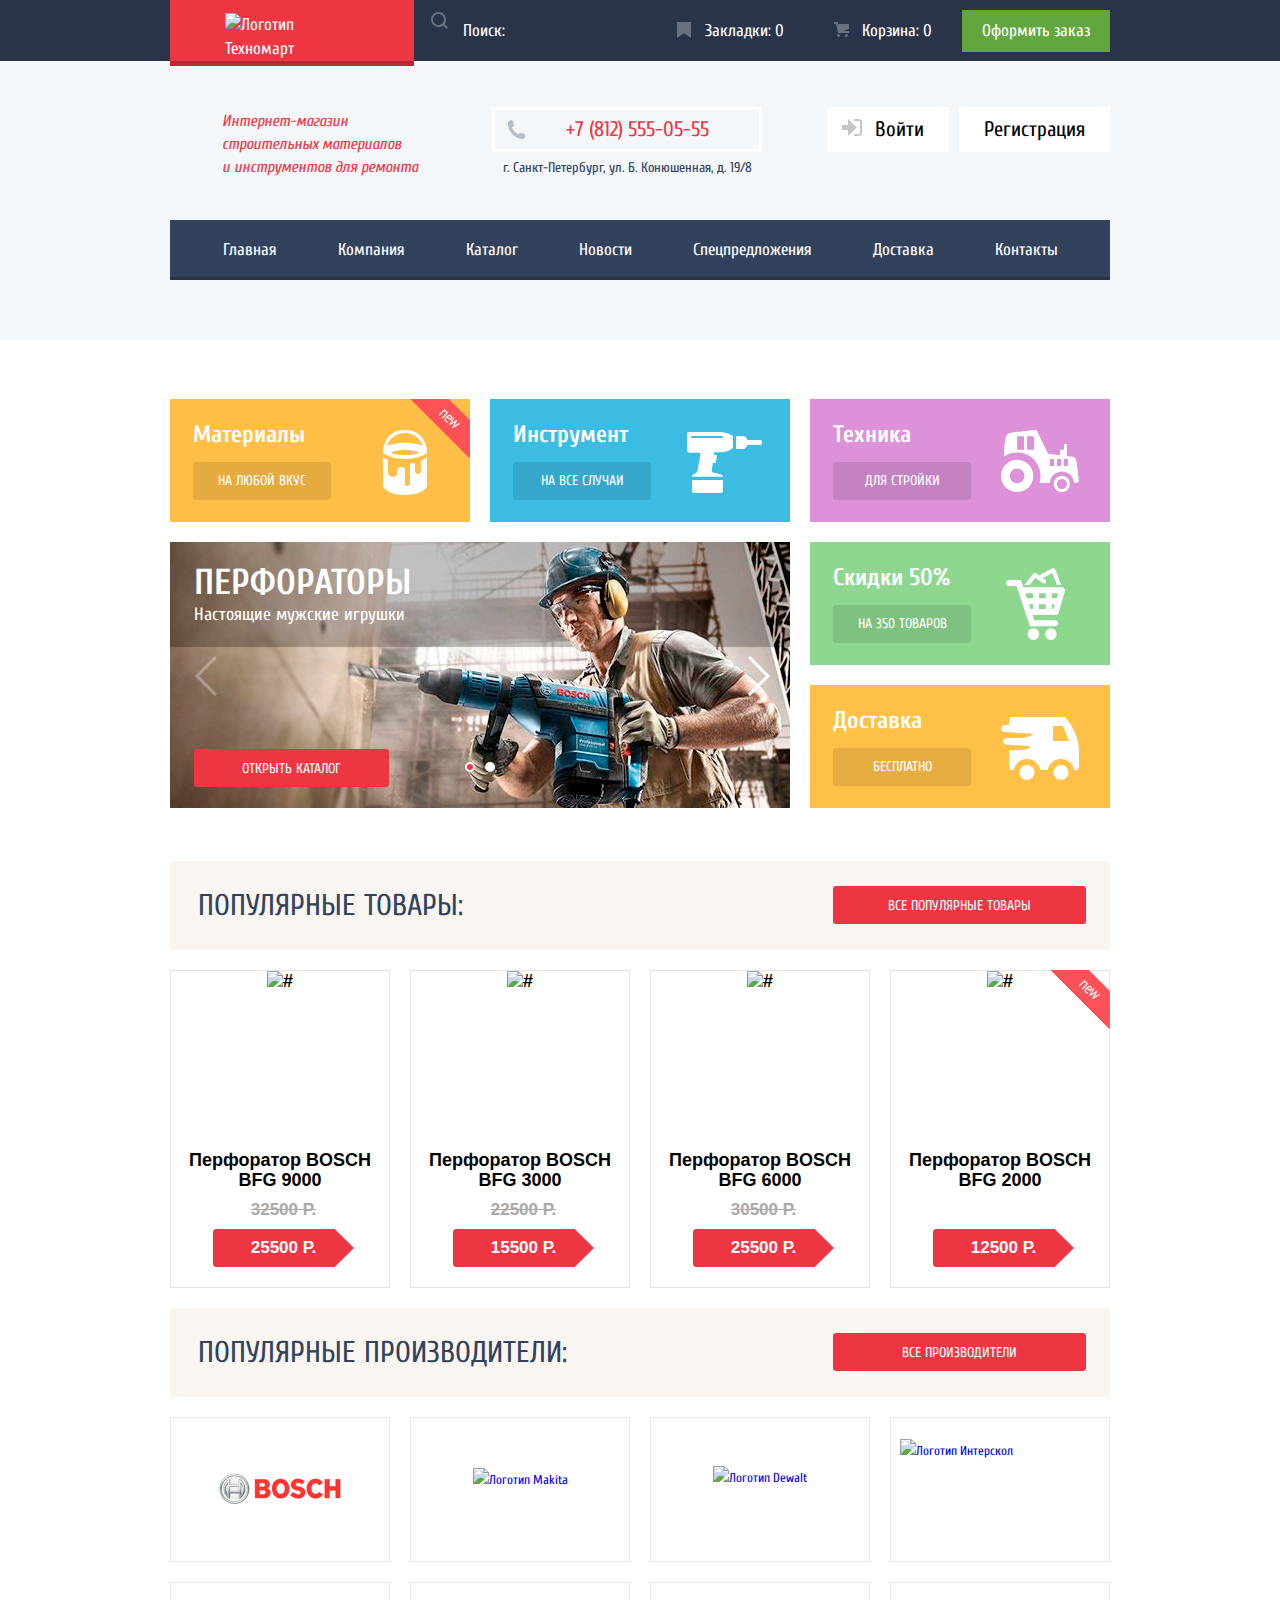
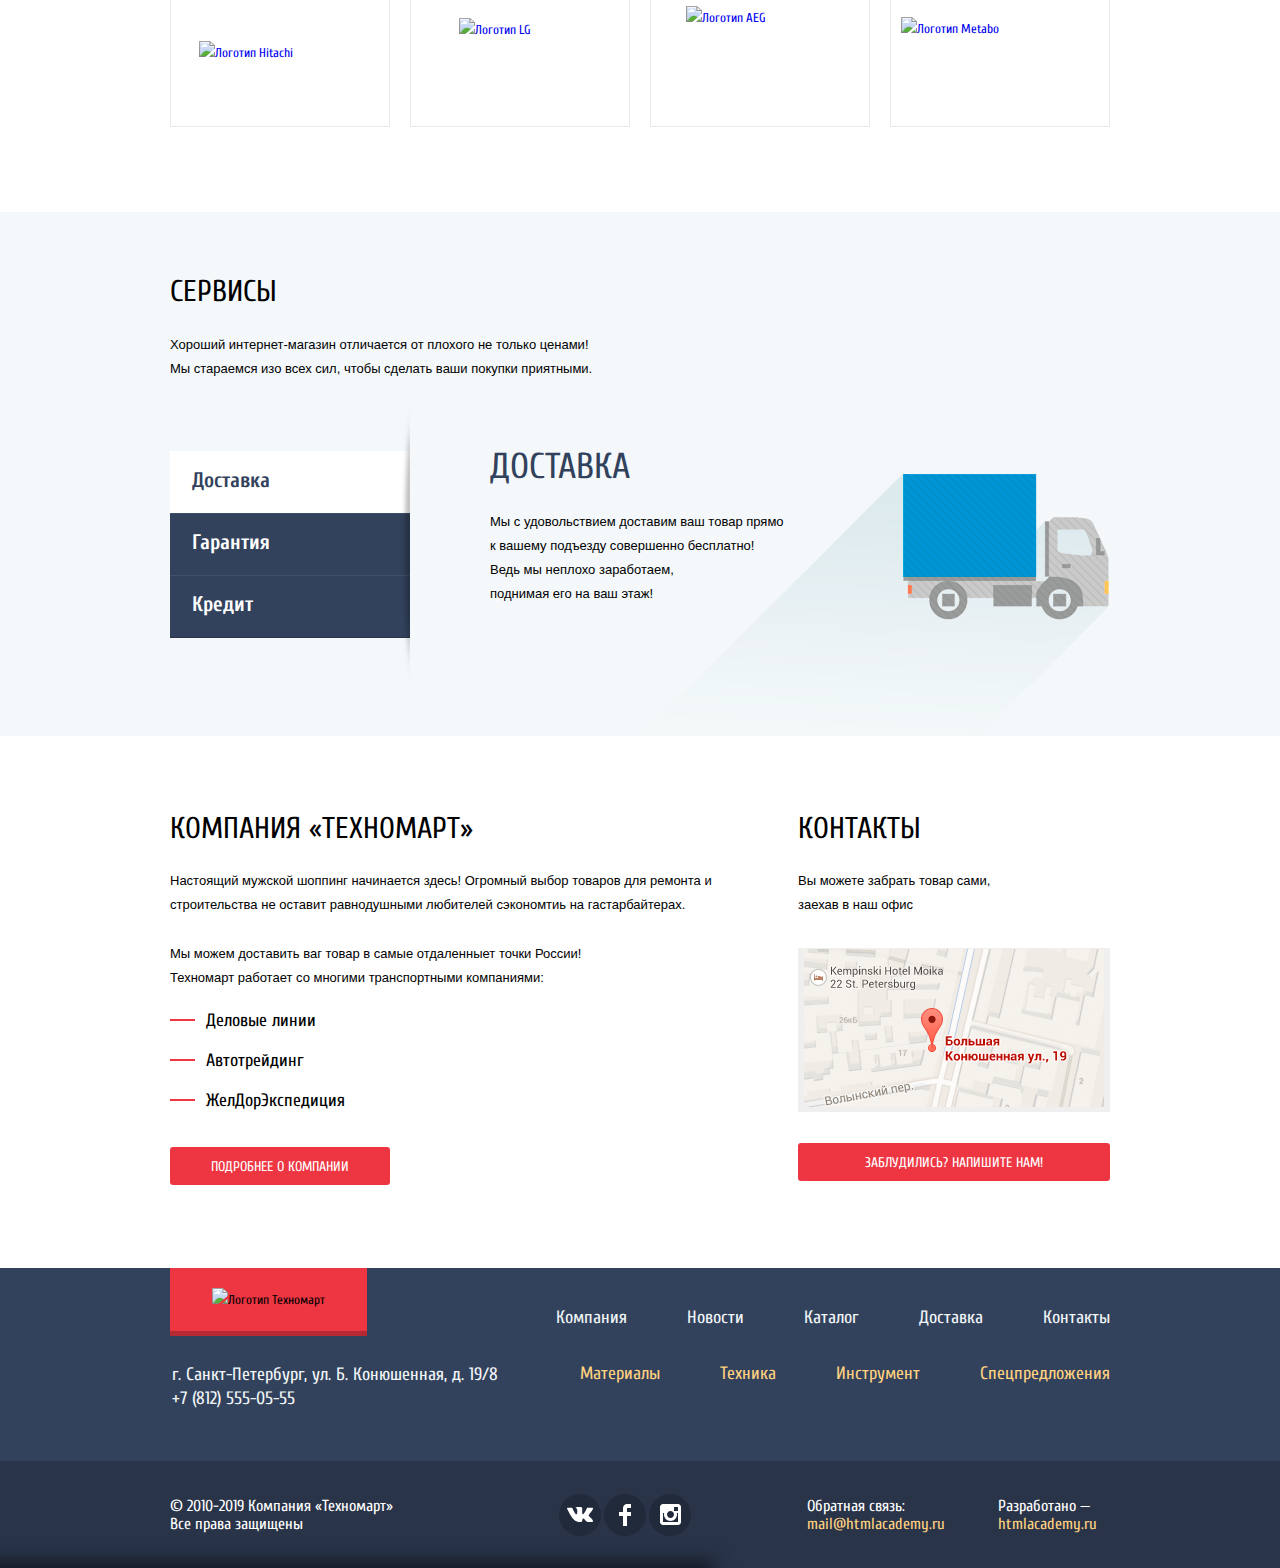
==== index.html @ 1ebadcdf "Merge branch 'master' of https://github.com/mayasyromyarnikova/1277857-technomart-27" ====
<!DOCTYPE html>
<html lang="ru">
  <head>
    <meta charset="utf-8">
    <title>HTML Academy: Техномарт</title>
    <link href="https://fonts.googleapis.com/css?family=Cuprum:400,400i,700&verbarPT+Sans:400,700&display=swap&subset=cyrillic" rel="stylesheet">
    <link href="css/normalize.css" rel="stylesheet">
    <link href="css/style.css" rel="stylesheet">
  </head>

  <body>
    <header class="main-header">
      <div class="header-up">
        <div class="container">
          <div class="header-logo">
            <div class="logo">
              <img src="img/logo/logo_technomart.png" width="109" height="19" alt="Логотип Техномарт">
            </div>
            <div class="user-action">
              <form class="search-input" action="https://echo.htmlacademy.ru" method="get">
                <label for="search-field">
                  <input class="search" type="search" name="search" id="search-field" placeholder="Поиск:">
                  <svg class="input-icon" xmlns="http://www.w3.org/2000/svg" xmlns:xlink="http://www.w3.org/1999/xlink" version="1.1" x="0px" y="0px" width="17px" height="17px" viewBox="0 0 17 17" enable-background="new 0 0 17 17" xml:space="preserve">
                    <path fill="#ffffff" d="M17,15.586l-3.542-3.542C14.421,10.782,15,9.21,15,7.5C15,3.358,11.643,0,7.5,0C3.358,0,0,3.358,0,7.5   C0,11.643,3.358,15,7.5,15c1.71,0,3.282-0.579,4.544-1.542L15.586,17L17,15.586z M2,7.5C2,4.467,4.467,2,7.5,2   C10.532,2,13,4.467,13,7.5c0,3.032-2.468,5.5-5.5,5.5C4.467,13,2,10.532,2,7.5z"/>
                  </svg>
                  </label>
              </form>
              <ul class="preferences">
                <li class="bookmark"><a href="#">Закладки: 0</a></li>
                <li class="basket"><a href="#">Корзина: 0</a></li>
                <li><a class="arrange-order" href="#">Оформить заказ</a></li>
              </ul>
            </div>
          </div>
        </div>
      </div>

        <div class="inform">
          <p class="description">Интернет-магазин строительных материалов<br> и инструментов для ремонта</p>
          <p class="address">
            <a class="telefon" href="tel:+78125550555">+7 (812) 555-05-55</a>
            <span>г. Санкт-Петербург, ул. Б. Конюшенная, д. 19/8</span>
          </p>
          <ul class="user-navigation">
            <li>
              <a class="login-button" href="#">Войти</a>
              <svg class="login" version="1.1" id="Layer_1" xmlns="http://www.w3.org/2000/svg" xmlns:xlink="http://www.w3.org/1999/xlink" x="0px" y="0px"
	              width="20px" height="17px" viewBox="0 0 20 17" enable-background="new 0 0 20 17" xml:space="preserve">
                <g>
	                 <polygon fill="#c5c5c5" points="14.875,8.5 6,0 6,6 0,6 0,11 6,11 6,17 	"/>
                </g>
                <path fill="#c5c5c5" d="M16.986,15.01h-5.027V17h5.027c2.178,0,3.004-1.81,3.029-3.026V3.028C19.99,1.811,19.164,0,16.986,0h-5.027
	                v1.99h5.027c0.839,0,0.992,0.681,1.01,1.057v10.904C17.979,14.327,17.825,15.01,16.986,15.01z"/>
              </svg>
            </li>
            <li><a href="#">Регистрация</a></li>
          </ul>
        </div>

      <nav class="container">
        <ul class="site-navigation">
          <li><a href="#">Главная</a></li>
          <li><a href="company.html">Компания</a></li>
          <li><a href="catalog.html">Каталог</a></li>
          <li><a href="news.html">Новости</a></li>
          <li><a href="action.html">Спецпредложения</a></li>
          <li><a href="delivery.html">Доставка</a></li>
          <li><a href="contacts.html">Контакты</a></li>
        </ul>
      </nav>
    </header>

    <main>
      <div class="container">
        <h1 class="visually-hidden">Техномарт</h1>

        <section class="promo">
          <h2 class="visually-hidden">Промо-блок</h2>
          <ul class="promo-offers">
            <li class="promo-item">
              <b>Материалы</b>
              <a class="button-promo" href="#">На любой вкус</a>
              <div class="img-new">
            </li>
            <li class="promo-item">
              <b>Инструмент</b>
              <a class="button-promo" href="#">На все случаи</a>
            </li>
            <li class="promo-item">
              <b>Техника</b>
              <a class="button-promo" href="#">Для стройки</a>
            </li>
            <li class="promo-item">
              <b>Скидки 50%</b>
              <a class="button-promo" href="#">На 350 товаров</a>
            </li>
            <li class="promo-item">
              <b>Доставка</b>
              <a class="button-promo" href="#">Бесплатно</a>
            </li>
          </ul>

          <div class="slider">
            <h3 class="visually-hidden">Слайдер</h3>
            <input class="visually-hidden" type="radio" id="product1" name="toggle1" checked>
            <input class="visually-hidden" type="radio" id="product2" name="toggle1">
            <button class="back" type="button" disabled></button>
            <button class="next" type="button"></button>

            <div class="slider-controls">
              <label for="product1">Первый</label>
              <label for="product2">Второй</label>
            </div>
            <ul class="slider-list">
              <li class="slider-content" id="slide1">
                <b>Перфораторы</b>
                <p>Настоящие мужские игрушки</p>
                <a class="button" href="catalog.html">Открыть каталог</a>
              </li>
              <li class="slider-content" id="slide2">
                <b>Дрели</b>
                <p>Соседям на радость!</p>
                <a class="button" href="catalog.html">Открыть каталог</a>
              </li>
            </ul>
          </div>

        </section>

        <section class="main-section">
          <div class="section-head">
            <h2>Популярные товары:</h2>
            <a class="button" href="#">Все популярные товары</a>
          </div>
          <ul class="popular">
            <li class="product-item">
              <div class="action">
                <a href="#" class="buy">Купить</a>
                <a href="#" class="bookmark">В закладки</a>
              </div>
              <div class="product-item-image">
                <img src="img/products/perforator_9000.jpg" width="218" height="170" alt="#">
              </div>
              <p class="product-title">Перфоратор BOSCH
                BFG 9000</p>
              <div class="price">
                <p class="line-through">32500 р.</p>
                <a class="button-product" href="#">25500 р.</a>
              </div>
            </li>
            <li class="product-item">
              <div class="action">
                <a href="#" class="buy">Купить</a>
                <a href="#" class="bookmark">В закладки</a>
              </div>
              <p class="product-item-image">
                <img src="img/products/perforator_3000.jpg" width="218" height="170" alt="#">
              </p>
              <p class="product-title">Перфоратор BOSCH
                BFG 3000</p>
              <div class="price">
                <p class="line-through">22500 р.</p>
                <a class="button-product" href="#">15500 р.</a>
              </div>
            </li>
            <li class="product-item">
              <div class="action">
                <a href="#" class="buy">Купить</a>
                <a href="#" class="bookmark">В закладки</a>
              </div>
              <p class="product-item-image">
                <img src="img/products/perforator_6000.jpg" width="218" height="170" alt="#">
              </p>
              <p class="product-title">Перфоратор BOSCH
                BFG 6000</p>
              <div class="price">
                <p class="line-through">30500 р.</p>
                <a class="button-product" href="#">25500 р.</a>
              </div>
            </li>
            <li class="product-item">
              <div class="action">
                <a href="#" class="buy">Купить</a>
                <a href="#" class="bookmark">В закладки</a>
              </div>
              <p class="product-item-image">
                <img src="img/products/perforator_2000.jpg" width="218" height="170" alt="#">
              </p>
              <div class="img-new">
              </div>
              <p class="product-title">Перфоратор BOSCH
                BFG 2000</p>
              <div class="price">
                <a class="button-product" href="#">12500 р.</a>
              </div>
            </li>
          </ul>
        </section>

        <section class="main-section">
          <div class="section-head">
            <h2>Популярные производители:</h2>
            <a class="button" href="#">Все производители</a>
          </div>
          <ul class="popular-brands">
            <li class="brands-item"><a class="bosch" href="#"><img src="img/logo/logo_bosch.png" width="126" height="37" alt="Логотип Bosch"></a></li>
            <li class="brands-item"><a class="makita" href="#"><img src="img/logo/logo_makita.png" width="123" height="40" alt="Логотип Makita"></a></li>
            <li class="brands-item"><a class="dewalt" href="#"><img src="img/logo/logo_dewalt.png" width="146" height="44" alt="Логотип Dewalt"></a></li>
            <li class="brands-item"><a class="interskol" href="#"><img src="img/logo/logo_interskol.png" width="200" height="88" alt="Логотип Интерскол"></a></li>
            <li class="brands-item"><a class="hitachi" href="#"><img src="img/logo/logo_hitachi.png" width="169" height="31" alt="Логотип Hitachi"></a></li>
            <li class="brands-item"><a class="lg" href="#"><img src="img/logo/logo_lg.png" width="121" height="73" alt="Логотип LG"></a></li>
            <li class="brands-item"><a class="aeg" href="#"><img src="img/logo/logo_aeg.png" width="151" height="96" alt="Логотип AEG"></a></li>
            <li class="brands-item"><a class="metabo" href="#"><img src="img/logo/logo_metabo.png" width="204" height="69" alt="Логотип Metabo"></a></li>
          </ul>
        </section>
      </div>

      <section class="service">
        <div class="container">
          <h2>Сервисы</h2>
          <p>Хороший интернет-магазин отличается от плохого не только ценами!<br>
            Мы стараемся изо всех сил, чтобы сделать ваши покупки приятными.
          </p>
          <div class="service-row">
            <input class="visually-hidden" type="radio" id="service-1" name="toggle" checked>
            <input class="visually-hidden" type="radio" id="service-2" name="toggle">
            <input class="visually-hidden" type="radio" id="service-3" name="toggle">
            <div class="service-option">
              <label class="service-button" for="service-1">Доставка</label>
              <label class="service-button" for="service-2">Гарантия</label>
              <label class="service-button" for="service-3">Кредит</label>
            </div>

            <ul class="service-list">
              <li class="service-item" id="service-slide-1">
                <h3 class="service-delivery">Доставка</h3>
                <p>
                  Мы с удовольствием доставим ваш товар прямо<br>
                  к вашему подъезду совершенно бесплатно!<br>
                  Ведь мы неплохо заработаем,<br>
                  поднимая его на ваш этаж!
                </p>
              </li>
              <li class="service-item" id="service-slide-2">
                <h3 class="service-guarantee">Гарантия</h3>
                <p>
                  Если купленный у нас товар поломается или заискрит,<br>
                  а также в случае пожара, спровоцированного его возгоранием,<br>
                  вы всегда можете быть уверены в нашей гарантии. Мы обменяем<br>
                  сгоревший товар на новый.<br>
                  Дом уж восстановите как-нибудь сами.
                </p>
              </li>
              <li class="service-item" id="service-slide-3">
                <h3 class="service-credit">Кредит</h3>
                <p>
                  Залезть в долговую яму стало проще!<br>
                  Кредитные консультанты придут вам на помощь.
                </p>
                <a class="button" href="#">Отправить заявку</a>
              </li>
            </ul>

          </div>
        </div>
      </section>

      <section class="container">
        <div class="company">
          <div class="about-company">
            <h2>Компания &#171;Техномарт&#187;</h2>
            <p>
              Настоящий мужской шоппинг начинается здесь! Огромный выбор товаров для ремонта и<br>
              строительства не оставит равнодушными любителей сэкономтиь на гастарбайтерах.
            </p>
            <p>
              Мы можем доставить ваг товар в самые отдаленныет точки России!<br>
              Техномарт работает со многими транспортными компаниями:
            </p>
            <ul class="delivery-company">
              <li><span></span> Деловые линии</li>
              <li><span></span> Автотрейдинг</li>
              <li><span></span> ЖелДорЭкспедиция</li>
            </ul>
            <a class="button" href="#">Подробнее о компании</a>
          </div>

          <div class="contacts">
            <h2>Контакты</h2>
            <p>
              Вы можете забрать товар сами,<br>
              заехав в наш офис
            </p>
            <button class="map-link" type="button"><img src="img/map_small.png" width="300" height="158" alt="Карта"></button>
            <a class="button" href="writeus.html">Заблудились? Напишите нам!</a>
          </div>
        </div>
      </section>
    </main>

    <footer class="main-footer">
      <div class="footer-up">
        <div class="container-row">
          <div class="footer-logo">
            <img src="img/logo/logo_technomart.png" width="136" height="21" alt="Логотип Техномарт">
          </div>
          <ul class="company-navigation">
            <li><a href="#">Компания</a></li>
            <li><a href="#">Новости</a></li>
            <li><a href="#">Каталог</a></li>
            <li><a href="#">Доставка</a></li>
            <li><a href="#">Контакты</a></li>
          </ul>
        </div>
        <div class="container-row">
          <p>
            г. Санкт-Петербург, ул. Б. Конюшенная, д. 19/8<br>
            +7 (812) 555-05-55
          </p>
          <ul class="catalog-navigation">
            <li><a href="#">Материалы</a></li>
            <li><a href="#">Техника</a></li>
            <li><a href="#">Инструмент</a></li>
            <li><a href="#">Спецпредложения</a></li>
          </ul>
        </div>
      </div>
      <div class="footer-down">
        <div class="container-row">
          <p>
            &#169; 2010-2019 Компания &#171;Техномарт&#187;<br>
            Все права защищены
          </p>
          <ul class="social">
            <li class="social-icon social-vk">
              <a href="#">
                <span class="visually-hidden">ВКонтакте</span>
              </a>
            </li>
            <li class="social-icon social-fb">
              <a href="#">
                <span class="visually-hidden">Фейсбук</span>
              </a>
            </li>
            <li class="social-icon social-inst">
              <a href="#">
                <span class="visually-hidden">Инстаграм</span>
              </a>
            </li>
          </ul>
          <div class="development">
            <p>
              <span>Обратная связь:</span>
              <a href="#">mail@htmlacademy.ru</a>
            </p>
            <p>
              <span>Разработано &#8212;</span>
              <a href="https://htmlacademy.ru/intensive/htmlcss">htmlacademy.ru</a>
            </p>
          </div>
        </div>
      </div>
    </footer>

<!--    <section class="modal modal-login">
      <h2 class="visually-hidden">Напишите нам</h2>
      <form class="login-form" action="https://echo.htmlacademy.ru" method="post">
        <div class="user-data">
          <p>
            <label for="user-name">Ваше имя:</label>
            <input type="text" name="name" id="user-name" placeholder="Имя Фамилия">
          </p>
          <p>
            <label for="user-email">Ваш email:</label>
            <input type="email" name="email" id="user-email" placeholder="email@example.com">
          </p>
        </div>
        <p>
          <label for="user-mail">Текст письма:</label>
          <textarea name="mail" rows="5" id="user-mail">В свободной форме</textarea>
        </p>
        <button class="button" type="submit">Отправить</button>
      </form>
      <button class="modal-close" type="button">
        <span class="visually-hidden">Закрыть</span>
      </button>
    </section>
-->

    <section class="modal">
      <div class="modal-map">
      <h2 class="visually-hidden">Карта</h2>
      <iframe src="https://www.google.com/maps/embed?pb=!1m18!1m12!1m3!1d1998.598942412368!2d30.320894615677183!3d59.938796869048424!2m3!1f0!2f0!3f0!3m2!1i1024!2i768!4f13.1!3m3!1m2!1s0x4696310fca5ba729%3A0xea9c53d4493c879f!2z0JHQvtC70YzRiNCw0Y8g0JrQvtC90Y7RiNC10L3QvdCw0Y8g0YPQuy4sIDE5LCDQodCw0L3QutGCLdCf0LXRgtC10YDQsdGD0YDQsywgMTkxMTg2!5e0!3m2!1sru!2sru!4v1584214644392!5m2!1sru!2sru" width="940" height="446" frameborder="0" style="border:0;" allowfullscreen="" aria-hidden="false" tabindex="0"></iframe>
      <img src="img/map_big.png" width="940" height="446" alt="Офис компании по адресу: г. Санкт-Петербург, ул. Б. Конюшенная, д. 19/8">
      <button class="modal-close" type="button">
        <span class="visually-hidden">Закрыть</span>
      </button>
    </div>
    </section>

    <script type="text/javascript" src="js/map.js"></script>
  </body>
</html>
---- css/style.css ----
body {
  margin: 0;
  padding: 0;
  font-family: "Cuprum", Arial, sans-serif;
  font-size: 13px;
  line-height: 24px;
  color: black;
}

a {
  text-decoration: none;
}

.visually-hidden:not(:focus):not(:active),
input[type="checkbox"].visually-hidden,
input[type="radio"].visually-hidden {
  position: absolute;
  width: 1px;
  height: 1px;
  margin: -1px;
  border: 0;
  padding: 0;
  white-space: nowrap;
  clip-path: inset(100%);
  clip: rect(0 0 0 0);
  overflow: hidden;
}

.button {
  background-color: #ee3643;
  color: white;
  font-family: "Cuprum", Arial, sans-serif;
  font-size: 14px;
  line-height: 18px;
  text-transform: uppercase;
  text-align: center;
  border-radius: 3px;
  height: 38px;
  display: block;
  box-sizing: border-box;
  padding: 0;
  padding-top: 11px;
}

.button:hover {
  background-color: #ca2c37;
}

.button:active {
  background-color: #ba2732;
}

.main-header {
  background-color: #f4f7f9;
  font-size: 17px;
}

.header-up {
  background-color: #293449;
  color: white;
  min-height: 42px;
  margin: 0;
  padding: 0;
}

.container {
  width: 940px;
  margin: 0 auto;
  padding: 0;
  display: flex;
  flex-direction: column;
}

.header-logo {
  display: flex;
  margin: 0;
  padding: 0;
  min-height: 42px;
}

.user-action {
  display: flex;
  justify-content: space-between;
  width: 720px;
  padding: 0;
  margin: 0;
  flex-grow: 1;
}

.logo {
  background-color: #ee3643;
  box-shadow: 0 5px 0 0 #b52933;
  padding: 0;
  margin: 0;
}

.logo img {
  margin-top: 13px;
  margin-left: 55px;
  margin-right: 56px;
}

.logo:hover,
.footer-logo:hover {
  background-color: #ca2c37;
  box-shadow: 0 5px 0 0 #9a212a;
}

.logo:active {
  background-color: #ba2732;
  box-shadow: 0 5px 0 0 #8e1e26;
}

.search-input {
  flex-grow: 1;
  position: relative;
  margin: 0;
  padding: 0;
}

.input-icon {
  width: 17px;
  height: 17px;
  position: absolute;
  z-index: 2;
  top: 12px;
  left: 17px;
  opacity: 0.3;
}

.search:hover + .input-icon {
  opacity: 1;
}

.search:focus + .input-icon path {
  background-color: white;
  fill: #ee3643;
}

.search:focus + .input-icon {
  opacity: 1;
}

.search {
  width: 100%;
  height: 100%;
  padding: 0;
  padding-left: 49px;
  background-color: #293449;
  border-width: 0;
  margin: 0;
  position: relative;
}

.search:hover,
.preferences a:hover {
  background-color: #212a3a;
}

.search:focus {
  background-color: white;
  color: black;
}

.preferences {
  display: flex;
  justify-content: flex-end;
  flex-wrap: wrap;
  justify-content: flex-end;
  align-items: center;
  margin: 0;
  padding: 0;
}

.preferences a {
  color: white;
  display: block;
  padding: 9px 30px 9px 48px;
}

.preferences li {
  list-style: none;
  margin: 0;
  position: relative;
  padding: 0;
}

.preferences .bookmark::before {
  content: "";
  position: absolute;
  width: 14px;
  height: 16px;
  background-image: url("../img/icon/icon-bookmark.svg");
  opacity: 0.3;
  top: 12px;
  left: 20px;
}

.preferences .basket::before {
  content: "";
  position: absolute;
  width: 15px;
  height: 15px;
  background-image: url("../img/icon/icon-cart.svg");
  opacity: 0.3;
  top: 12px;
  left: 20px;
}

.preferences .arrange-order {
  background-color: #63a63e;
  padding: 9px 20px;
  margin: 0;
}

.preferences a:active {
  background-color: #161d29;
  color: rgba(255, 255, 255, 0.6);
}

.preferences .arrange-order:hover {
  background-color: #5fbb2d;
}

.preferences .arrange-order:active {
  background-color: #518534;
}

.full {
  background-color: #ee3643
}

input[type="search"]::-webkit-input-placeholder {
  color: white;
}

input[type="search"]::-ms-input-placeholder {
  color: white;
}

input[type="search"]::placeholder {
  color: white;
}

.inform {
  display: flex;
  align-items: flex-start;
  align-content: flex-start;
  padding: 0;
  width: 940px;
  margin-top: 49px;
  margin-bottom: 40px;
  margin-left: auto;
  margin-right: auto;
}

.description {
  width: 197px;
  color: #ee3643;
  font-size: 16px;
  line-height: 23px;
  font-style: italic;
  padding-left: 52px;
  padding-right: 73px;
  margin: 0;
}

.address {
  color: #32425c;
  font-size: 14px;
  line-height: 24px;
  text-align: center;
  margin: 0;
  margin-top: -3px;
  padding: 0;
  position: relative;
}

.telefon {
  color: #ee3643;
  font-size: 21px;
  line-height: 21px;
  border: 3px solid white;
  display: block;
  padding-top: 9px;
  padding-bottom: 9px;
  padding-right: 50px;
  padding-left: 71px;
  margin: 0;
}

.address::before {
  content: "";
  width: 19px;
  height: 19px;
  background-image: url("../img/icon/icon-phone.svg");
  position: absolute;
  top: 13px;
  left: 15px;
}

.address span {
  display: block;
  margin-top: 4px;
  padding: 0;
}

.user-navigation {
  font-size: 21px;
  line-height: 21px;
  display: flex;
  justify-content: space-between;
  align-content: center;
  align-items: flex-start;
  padding: 0;
  margin: 0;
  margin-top: -3px;
  margin-left: auto;
  position: relative;
}

.user-navigation a {
  background-color: white;
  color: #000000;
  margin-left: 10px;
  padding: 12px 25px;
  display: block;
}

.user-navigation > li:first-child > a {
  padding-left: 48px;
}

.login {
  width: 20px;
  height: 17px;
  position: absolute;
  top: 12px;
  left: 25px;
}

.login-button:hover + .login path {
  fill: #293449;
}

.login-button:hover + .login polygon {
  fill: #293449;
}

.user-navigation li,
.user-navigation-authorized li {
  list-style: none;
  margin: 0;
}

.user-navigation a:hover {
  color: #ee3643;
}

.user-navigation a:active {
  color: rgba(0, 0, 0, 0.3);
}

.account-block {
  display: flex;
  flex-direction: column;
  justify-content: space-between;
  align-items: flex-end;
  margin: 0;
  margin-left: auto;
}

.user-navigation-authorized {
  font-size: 21px;
  line-height: 21px;
  display: flex;
  justify-content: space-between;
  align-content: center;
  align-items: flex-start;
  padding: 0;
  margin: 0;
  position: relative;
}

.user-pic {
  background-color: white;
  color: #000000;
  padding: 10px 29px 11px 48px;
  display: block;
}

.out-button {
  width: 40px;
  height: 45px;
  background-color: white;
  display: block;
  font-size: 0;
  padding: 0;
  margin: 0;
}

.user-pic:active {
  color: rgba(0, 0, 0, 0.3);
}

.user {
  width: 20px;
  height: 18px;
  position: absolute;
  top: 10px;
  left: 13px;
  margin: 0;
  padding: 0;
}

.user-pic:hover > .user path {
  fill: #32425C;
}

.user-pic:active > .user path {
  fill: #c5c5c5;
}

.logout {
  width: 21px;
  height: 17px;
  position: absolute;
  top: 11px;
  right: 10px;
  margin: 0;
  padding: 0;
}

.out-button:hover .logout path {
  fill: #32425C;
}

.out-button:hover .logout polygon {
  fill: #32425C;
}

.out-button:active .logout path {
  fill: #c5c5c5;
}

.out-button:active .logout polygon {
  fill: #c5c5c5;
}

.account {
  display: flex;
  justify-content: flex-start;
  width: 299px;
  margin: 0;
  margin-top: 2px;
  padding-left: 17px;
  position: relative;
}

.account a {
  color: #32425c;
  text-decoration: underline;
  font-size: 16px;
  color: #32425c;
  padding: 17px;
}

.account a:hover {
  color: #ee3643;
}

.account a:active {
  color: rgba(50, 66, 92, 0.3)
}

.account li {
  list-style: none;
}

.account::after {
  content: "";
  width: 4px;
  height: 5px;
  border-radius: 50%;
  background-color: #32425c;
  position: absolute;
  top: 10px;
  left: 124px;
}

.site-navigation a {
  color: white;
  display: block;
  padding: 18px 25px;
}

.site-navigation {
  background-color: #32425c;
  box-shadow: 0 -3px 0 0 #293449 inset;
  display: flex;
  flex-wrap: wrap;
  width: 940px;
  margin: 0 auto 60px auto;
  padding: 0 22px;
  box-sizing: border-box;
}

.site-navigation li {
  display: flex;
  justify-content: center;
  align-items: center;
  flex-grow: 1;
  margin: 0;
  padding: 0;
}

.site-navigation li:hover {
  background-color: #1d2739;
  box-shadow: 0 -3px 0 0 #293449 inset;
}

.site-navigation a:active {
  color: rgba(255, 255, 255, 0.5);
}

.promo {
  margin-top: 59px;
  position: relative;
  margin-bottom: 319px;
}

.promo-offers {
  display: flex;
  flex-direction: row;
  flex-wrap: wrap;
  margin: 0;
  padding: 0;
}

.promo-item {
  list-style: none;
  color: white;
  font-size: 24px;
  width: 300px;
  height: 123px;
  box-sizing: border-box;
  padding-top: 24px;
  padding-left: 23px;
  padding-bottom: 22px;
  margin-right: 20px;
  display: flex;
  flex-direction: column;
  justify-content: space-between;
  margin-bottom: 20px;
}

.promo-item:nth-child(3n) {
  margin: 0;
}

.promo-item{
  position: relative;
}

.img-new {
  position: absolute;
  top: -1px;
  right: -1px;
  background-image: url("../img/new_flag.png");
  background-repeat: no-repeat;
  width: 60px;
  height: 59px;
}

.promo-item .img-new {
  top: 0;
  right: 0;
}

.promo-offers li:first-child {
  background-color: #ffbf47;
  background-image: url("../img/icon/icon-bucket.svg");
  background-repeat: no-repeat;
  background-position: 213px 31px;
}

.promo-offers li:nth-child(2) {
  background-color: #3bbce3;
  background-image: url("../img/icon/icon-dril.svg");
  background-repeat: no-repeat;
  background-position: 197px 33px;
}

.promo-offers li:nth-child(3) {
  background-color: #dc91d8;
  background-image: url("../img/icon/icon-tractor.svg");
  background-repeat: no-repeat;
  background-position: 191px 31px;
}

.promo-offers li:nth-child(4){
  background-color: #8ed78f;
  background-image: url("../img/icon/icon-basket.svg");
  background-repeat: no-repeat;
  background-position: 196px 26px;
  position: absolute;
  top: 143px;
  left: 640px;
}

.promo-offers li:last-child {
  background-color: #ffc047;
  background-image: url("../img/icon/icon-auto.svg");
  background-repeat: no-repeat;
  background-position: 191px 32px;
  position: absolute;
  top: 286px;
  left: 640px;
}

.button-promo {
  color: white;
  font-size: 14px;
  text-transform: uppercase;
  text-align: center;
  background-color: rgba(0, 0, 0, 0.1);
  border-radius: 3px;
  display: flex;
  justify-content: center;
  align-items: center;
}

.button-promo:hover {
  background-color: rgba(0, 0, 0, 0.2);
}

.button-promo:active {
  background-color: rgba(0, 0, 0, 0.3);
}

.promo-item a {
  width: 138px;
  height: 38px;
}

.slider {
  background-color: #cccccc;
  font-size: 18px;
  line-height: 24px;
  color: white;
  width: 620px;
  height: 266px;
  position: absolute;
}

.slider-list {
  list-style: none;
  margin: 0;
  padding: 0;
}

.slider-content .button {
  margin-top: 122px;
  margin-bottom: 22px;
  left: 26px;
  width: 195px;
  height: 38px;
}

.slider b {
  font-size: 36px;
  line-height: 36px;
  text-transform: uppercase;
  color: white;
  margin: 0;
  padding: 0;
}

.slider p {
  margin: 0;
  margin-top: 2px;
  padding: 0;
}

.slider-content {
  width: 620px;
  height: 266px;
  padding-top: 23px;
  padding-left: 24px;
  display: none;
}

#product1:checked ~ .slider-list #slide1,
#product2:checked ~ .slider-list #slide2 {
  display: block;
}

#product1:checked ~ .slider-controls label[for="product1"],
#product2:checked ~ .slider-controls label[for="product2"] {
  background-color: #ee3643;
}

.slider-controls label {
  display: inline-block;
  vertical-align: top;
  width: 6px;
  height: 6px;
  margin-right: 10px;
  background-color: #ffffff;
  border: 2px solid #ffffff;
  border-radius: 50%;
  cursor: pointer;
}

.slider-controls {
  position: absolute;
  top: 220px;
  left: 295px;
  font-size: 0;
  margin: 0;
}

.slider-content:first-child {
  background-image: url("../img/perforators.jpg");
  background-repeat: no-repeat;
}

.slider-content:last-child {
  background-image: url("../img/drills.jpg");
  background-repeat: no-repeat;
}

.back,
.next {
  position: absolute;
  z-index: 2;
  background-color: transparent;
  border: 0;
  width: 42px;
  height: 200px;
  cursor: pointer;
}

.back:disabled,
.next:disabled {
  opacity: 0.3;
}

.back {
  top: 0;
  left: 5px;
  background-image: url("../img/icon/icon-left.svg");
  background-repeat: no-repeat;
  background-position: 100% 114px;
}

.next {
  top: 0;
  right: 0;
  background-image: url("../img/icon/icon-right.svg");
  background-repeat: no-repeat;
  background-position: 0 114px;
}

.section-head {
  display: flex;
  flex-wrap: wrap;
  margin: 0;
  padding: 0;
  align-items: center;
  justify-content: flex-start;
  background-color: #f9f5f0;
}

.section-head h2 {
  font-size: 30px;
  line-height: 30px;
  font-weight: 400;
  text-transform: uppercase;
  color: #32425c;
  margin-left: 28px;
}

.section-head .button {
  margin-right: 24px;
  width: 253px;
  margin-top: 25px;
  margin-bottom: 26px;
  margin-left: auto;
  flex-shrink: 0;
}


.main-section li {
  list-style: none;
}

.popular {
  display: flex;
  flex-wrap: wrap;
  justify-content: space-between;
  padding: 0;
  margin: 20px 0 0 0;
}

.product-item {
  font-family: "PT Sans", Arial, sans-serif;
  font-size: 18px;
  font-weight: bold;
  line-height: 20px;
  text-align: center;
  border: 1px solid #e5e5e5;
  box-sizing: border-box;
  position: relative;
  display: flex;
  flex-wrap: wrap;
  flex-direction: column;
  align-items: center;
  align-content: center;
  width: 220px;
  min-height: 318px;
  padding: 0;
}

.product-item-image {
  margin: 0;
  padding: 0;
  height: 170px;
}

.product-title {
  display: block;
  width: 220px;
  margin: 0;
  padding: 9px 30px 0 30px;
}

.line-through {
  font-size: 17px;
  line-height: 18px;
  text-transform: uppercase;
  color: #a9a9a9;
  text-decoration: line-through;
  margin: 0;
  padding: 0;
}

.product-item:hover {
  box-shadow: 0px 10px 25px 0 rgba(41, 52, 73, 0.5);
}

.price {
  margin: auto 36px 20px 43px;
  padding: 0;
}

.button-product {
  font-size: 17px;
  font-weight: bold;
  color: white;
  background-image: url("../img/product_btn.svg");
  background-repeat: no-repeat;
  text-align: center;
  text-transform: uppercase;
  width: 141px;
  height: 38px;
  margin: 0;
  margin-top: 10px;
  display: block;
  padding: 0;
  padding-top: 9px;
  box-sizing: border-box;
}

.action {
  box-sizing: border-box;
  width: 218px;
  height: 164px;
  padding-top: 44px;
  padding-left: 42px;
  padding-right: 42px;
  margin: 0;
  position: absolute;
  top: 0;
  left: 0;
  background-color: white;
  font-family: "Cuprum", Arial, sans-serif;
  font-size: 14px;
  line-height: 18px;
  font-weight: 400;
  text-transform: uppercase;
  display: none;
}

.product-item:hover .action {
  display: block;
}

.action .buy,
.action .bookmark {
  display: block;
  box-sizing: border-box;
  width: 135px;
  height: 38px;
  margin-bottom: 7px;
}

.action .buy {
  background-color: #63a63e;
  box-shadow: 0 -3px #367315 inset;
  color: white;
  padding-top: 10px;
  position: relative;
}

.buy:hover {
  background-color: #5fbb2d;
  box-shadow: 0 -3px #367315 inset;
}

.buy:active {
  background-color: #518534;
}

.action .bookmark:hover {
  border: 3px solid #32425c;
}

.action .bookmark:active {
  border: 3px solid #32425c;
  opacity: 0.3;
}

.action .buy::before {
  content: "";
  width: 15px;
  height: 15px;
  position: absolute;
  left: 12px;
  top: 11px;
  background-image: url("../img/icon/icon-cart.svg");
  opacity: 0.3;
  margin-right: 22px;
}

.action .bookmark {
  color: #32425c;
  border: 3px solid #63a63e;
  border-radius: 3px;
  padding-top: 8px;
}

.popular-brands {
  display: flex;
  flex-wrap: wrap;
  justify-content: space-between;
  padding: 0;
  margin: 20px 0 65px 0;
}

.brands-item {
  border: 1px solid #eaeaea;
  width: 220px;
  height: 145px;
  margin-bottom: 20px;
  display: flex;
  box-sizing: border-box;
}

.bosch {
  margin: 53px auto 55px auto;
}

.makita {
  margin: 50px auto 55px auto;
}

.dewalt {
  margin: 48px auto 53px auto;
}

.interskol {
  margin: 21px 11px 36px 9px;
}

.hitachi {
  margin: 58px 23px 56px 28px;
}

.lg {
  margin: 35px 51px 37px 48px;
}

.aeg {
  margin: 23px 34px 26px 35px;
}

.metabo {
  margin: 34px 6px 42px 10px;
}

.brands-item:hover {
  box-shadow: 0px 10px 25px 0 rgba(41, 52, 73, 0.5);
}

.brands-item:active {
  box-shadow: 0px 4px 10px 0 rgba(41, 52, 73, 0.5);
}

.brands-item:active img {
  opacity: 30%;
}

.service {
  background-color: #f4f8fa;
  margin: 0;
  position: relative;
}

.service h2  {
  font-size: 30px;
  line-height: 30px;
  font-weight: 400;
  color: black;
  text-transform: uppercase;
}

.service h2 {
  margin: 65px 0 0 0;
}

.service-item h3 {
  font-size: 36px;
  line-height: 36px;
  font-weight: 400;
  color: #32425c;
  text-transform: uppercase;
  margin: -2px 0 0 0;
}

.service p {
  font-family: "PT Sans", Arial, sans-serif;
  font-size: 13px;
  line-height: 24px;
  margin: 26px 0 0 0;
}

.service-list p {
  margin-top: 25px;
}

.service-row {
  display: flex;
  align-items: flex-start;
  padding: 0;
  margin: 70px 0 99px 0;
}

.service-option {
  margin: 0;
  margin-right:80px;
  padding: 0;
  position: relative;
}

.service-option::after {
  content: "";
  width: 10px;
  height: 279px;
  position: absolute;
  background-image: url("../img/shadow.png");
  top: -47px;
  right: 0;
}

.service-button {
  display: block;
  font-size: 21px;
  line-height: 30px;
  font-weight: bold;
  background-color: #32425c;
  color: white;
  box-shadow:
    0px 1px 0 0 #293449,
    0px 1px 0 0 #405069 inset;
  border-width: 0;
  width: 240px;
  height: 62px;
  text-align: left;
  margin: 0;
  padding-top: 14px;
  padding-left: 22px;
  box-sizing: border-box;
  cursor: pointer;
}

.service-option label {
  cursor: pointer;
}

.service-button:hover {
  background-color: #293449;
}

.service-list {
  list-style: none;
  margin: 0;
  padding: 0;
}

.service-item .button {
  width: 195px;
  margin-top: 31px;
}

.service-item {
  position: relative;
  display: none;
}

#service-1:checked ~ .service-list #service-slide-1,
#service-2:checked ~ .service-list #service-slide-2,
#service-3:checked ~ .service-list #service-slide-3 {
  display: block;
}

#service-1:checked ~ .service-option label[for="service-1"],
#service-2:checked ~ .service-option label[for="service-2"],
#service-3:checked ~ .service-option label[for="service-3"] {
  background-color: #ffffff;
  color: #32425c;
  box-shadow: 0px 1px 0 0 #ffffff inset;
}

.service-delivery::after {
  content: "";
  width: 468px;
  height: 261px;
  position: absolute;
  background-image: url("../img/delivery.png");
  left: 151px;
  top: 25px;
}

.service-guarantee::after {
  content: "";
  width: 389px;
  height: 283px;
  position: absolute;
  background-image: url("../img/guarantee.png");
  top: 0;
  left: 237px;
}

.service-credit::after {
  content: "";
  width: 465px;
  height: 285px;
  position: absolute;
  background-image: url("../img/credit.png");
  top: 0;
  left: 163px;
}

.company {
  display: flex;
  justify-content: space-between;
  align-items: flex-start;
  padding-top: 78px;
  padding-bottom: 55px;
}

.about-company {
  display: flex;
  flex-direction: column;
  justify-content: space-between;
  align-items: flex-start;
}

.about-company h2,
.contacts h2 {
  font-size: 30px;
  line-height: 30px;
  font-weight: 400;
  color: black;
  text-transform: uppercase;
  padding: 0;
  margin: 0;
}

.about-company p,
.contacts p {
  font-family: "PT Sans", Arial, sans-serif;
  font-size: 13px;
  line-height: 24px;
  margin: 0;
  margin-top: 25px;
}

.delivery-company {
  margin: 0;
  margin-bottom: 34px;
  padding: 0;
  padding-top: 3px;
}

.delivery-company li {
  list-style: none;
  font-size: 18px;
  line-height: 24px;
  margin: 16px 0 0 36px;
  position: relative;
}

.delivery-company span::before {
  content: "";
  position: absolute;
  width: 25px;
  height: 2px;
  background-color: #ee3643;
  left: -36px;
  top: 10px;
}

.about-company a {
  width: 220px;
}

.contacts {
  display: flex;
  flex-direction: column;
  justify-content: space-between;
  margin: 0;
}

.contacts p,
.contacts button {
  margin-bottom: 31px;
}

.contacts button {
  border: 0;
  cursor: pointer;
}

.contacts a {
  margin-bottom: 32px;
}

.main-footer {
  background-color: #32425c;
  margin: 0;
}
.footer-up {
  height: 193px;
}

.container-row {
  display: flex;
  width: 940px;
  margin: 0 auto;
  padding: 0;
}

.footer-up .container-row {
  margin-bottom: 14px;
}

.footer-logo {
  background-color: #ee3643;
  box-shadow: 0 5px 0 0 #b52933;
}

.footer-logo {
  min-height: 63px;
  padding: 0;
}

.footer-logo img {
  margin-top: 20px;
  margin-left: 42px;
  margin-right: 42px;
}

.company-navigation {
  display: flex;
  flex-wrap: wrap;
  align-items: flex-end;
  justify-content: flex-end;
  margin: 0;
  padding: 0;
  padding-top: 36px;
  flex-grow: 1;
}

.company-navigation li,
.catalog-navigation li {
  padding-left: 60px;
}

.company-navigation li:last-child,
.catalog-navigation li:last-child {
  padding-right: 0;
}

.catalog-navigation {
  display: flex;
  flex-wrap: wrap;
  align-items: flex-start;
  justify-content: flex-end;
  flex-grow: 1;
  padding: 0;
  padding-top: 4px;
}

.footer-up p {
  flex-shrink: 0;
  margin-left: 2px;
}

.footer-down {
  background-color: #293449;
  min-height: 107px;
  margin: 0;
  padding-top: 0;
}

.footer-down .container-row {
  padding-top: 20px;
}

.footer-up p,
.footer-up a {
  color: #f1f5f7;
  font-size: 18px;
  line-height: 24px;
}

.company-navigation a:active,
.catalog-navigation a:active {
  opacity: 0.5;
}

.main-footer li {
  list-style: none;
}

.catalog-navigation a {
  color: #ffd180;
}

.footer-down p,
.footer-down a {
  color: white;
  font-size: 16px;
  line-height: 18px;
  flex-shrink: 0;
}

.social {
  display: flex;
  flex-wrap: wrap;
  justify-content: center;
  margin-left: auto;
  padding: 0;
}

.social-icon {
  width: 42px;
  height: 42px;
  background-color: #212a3a;
  border-radius: 50%;
  margin-right: 3px;
  cursor: pointer;
}

.social-vk {
  background-image: url("../img/icon/icon-vk.svg");
  background-repeat: no-repeat;
  background-position: 50% 50%;
}

.social-fb {
  background-image: url("../img/icon/icon-fb.svg");
  background-repeat: no-repeat;
  background-position: 50% 50%;
}

.social-inst {
  background-image: url("../img/icon/icon-insta.svg");
  background-repeat: no-repeat;
  background-position: 50% 50%;
}

.social-icon:hover,
.social-icon:active  {
  background-color: #ee3643;
}

.development {
  display: flex;
  flex-shrink: 0;
  margin-left: 60px;
}

.development p {
  padding-left: 53px;
}

.development span {
  display: block;
}

.development:last-child {
  padding-right: 13px;
}

.development a {
  color: #ffd180;
}

.development a:active {
  color: #ee3643;
  border-width: 0;
}

.modal {
  position: fixed;
  background-color: white;
  margin: 0;
/*  display: none;*/
  z-index: 9;
}

.aaa {
  box-sizing: border-box;
  width: 620px;
  top: 120px;
  left: 50%;
  margin: 0;
  margin-left: -310px;
  background-color: red;
}

.modal-login {
  box-sizing: border-box;
  width: 620px;
  top: 120px;
  left: 50%;
  margin: 0;
  margin-left: -310px;
  box-shadow: 0px 20px 40px 0 rgba(0, 0, 0, 0.75),
              0 -7px 0 0 #ee3643,
              0 -112px 0 0 #f4f4f4 inset;
  padding-top: 46px;
  padding-left: 80px;
  padding-right: 80px;
  font-size: 18px;
  line-height: 18px;
  z-index: 9;
  display: none;
}

.modal-login input,
.modal-login textarea {
  font-family: "PT Sans", Arial, sans-serif;
  font-size: 13px;
  line-height: 18px;
  padding-left: 16px;
  padding-top: 8px;
  padding-bottom: 8px;
  color: #a9a9a9;
  margin: 0;
  margin-top: 10px;
  box-sizing: border-box;
  border: 2px solid #dee3e4;
}

.modal-login input {
  width: 220px;
}

.modal-login textarea {
  width: 100%;
  margin-bottom: 37px;
}

.modal-login input:hover,
.modal-login textarea:hover {
  border: 2px solid #b5b5b5;
}

.modal-login input:focus,
.modal-login textarea:focus {
  border: 2px solid #ee3643;
}

.modal-login h3 {
  font-size: 30px;
  line-height: 30px;
  display: block;
  box-sizing: border-box;
  padding-top: 18px;
  padding-bottom: 105px;
  margin-right: 44px;
  padding-left: 99px;
  margin: 0;
  position: relative;
}

.modal-login h3::before {
  content: "";
  width: 66px;
  height: 66px;
  background-image: url("../img/icon/modal-check.svg");
  position: absolute;
  left: 0;
  top: 0;
}

.order-buttons {
  display: flex;
  justify-content: space-between;
  margin-bottom: 37px;
}

.order-buttons a {
  width: 220px;
}

.order-buttons button {
  border: 0;
  background-color: white;
  width: 220px;
}

.login-form {
  display: flex;
  flex-direction: column;
  margin: 0;
  padding: 0;
}

.login-form p {
  padding: 0;
  margin: 0;
}

.user-data {
  display: flex;
  justify-content: space-between;
  margin: 0;
  margin-bottom: 21px;
}

.user-data input {
  flex-grow: 1;
  flex-shrink: 0;
}

.login-form .button {
  width: 100%;
  border: 0;
  margin: 37px 0;
}

.modal-map {
  width: 940px;
  height: 446px;
  position: relative;
  left: 50%;
  margin-left: -470px;
  box-shadow: 0px 0px 16px 8px rgba(0, 0, 0, 0.5);
  box-sizing: border-box;
  z-index: 9;
}

.modal-map img {
  position: absolute;
  top: 0;
  left: 0;
  z-index: 1;
}

.modal-close {
  width: 21px;
  height: 21px;
  background-color: transparent;
  border: 0;
  cursor: pointer;
  position: absolute;
  right: 6px;
  top: 9px;
  z-index: 9;
}

.modal-close::after {
  content: "";
  position: absolute;
  width: 21px;
  height: 21px;
  background-image: url("../img/icon/icon-close.svg");
  top: 0;
  left: 0;
}

.breadcrumbs {
  display: flex;
  justify-content: flex-start;
  align-items: center;
  margin: 0;
  padding: 0;
  height: 59px;
}

.breadcrumbs li {
  list-style: none;
  position: relative;
}

.breadcrumbs li:not(:last-child):not(:first-child)::after {
  content: "";
  width: 8px;
  height: 12px;
  background-image: url("../img/icon/icon-right-small.svg");
  position: absolute;
  margin-left: -25px;
  margin-top: 5px;
}

.breadcrumbs li:first-child::after {
  content: "";
  width: 8px;
  height: 12px;
  background-image: url("../img/icon/icon-right-small.svg");
  position: absolute;
  left: 30px;
  top: 20px;
}

.breadcrumbs a {
  color: black;
  font-family: "PT Sans", Arial, sans-serif;
  font-size: 13px;
  text-transform: uppercase;
  padding-right: 40px;
}

.breadcrumbs > li:first-child > a {
  display: block;
  width: 34px;
  height: 32px;
  background-image: url("../img/icon/icon-home.svg");
  background-repeat: no-repeat;
  background-position: 0 0;
  padding: 0;
  margin-top: 18px;
  margin-right: 22px;
}

.catalog-container {
  display: flex;
  justify-content: space-between;
  width: 940px;
  margin: 0 auto;
}

.filter-list {
  display: flex;
  flex-direction: column;
  width: 220px;
  margin: 0;
  padding: 0;
}

.filter-head {
  display: block;
  width: 220px;
  height: 38px;
  background-color: #f7f3ec;
  padding: 0;
  margin: 0;
  margin-bottom: 11px;
}

.filter-sort,
.product-item {
  margin-bottom: 20px;
}

.sort h3,
.filter-head h3 {
  font-family: "PT Sans", Arial, sans-serif;
  font-size: 13px;
  font-weight: normal;
  text-transform: uppercase;
  padding: 0;
  padding-left: 18px;
  padding-top: 7px;
  margin: 0;
}

.filter-sort {
  display: flex;
  justify-content: space-between;
  align-items: center;
  align-content: flex-start;
  width: 700px;
  min-height: 38px;
  background-color: #f7f3ec;
}

.sort {
  margin: 0;
  padding: 0;
  height: 38px;
  flex-shrink: 0;
}

.sort2,
.sort4 {
  display: flex;
  flex-wrap: wrap;
  margin: 0;
  padding: 0;
}

.sort2 {
  justify-content: flex-end;
}

.filter-sort form {
  margin-left: auto;
}

.sort4 {
  margin-right: 7px;
  margin-left: 40px;
  position: relative;
}

.sort2 li,
.sort4 li {
  list-style: none;
  margin: 0;
  padding: 0;
  display: flex;
}

.sort2 li:not(:first-child) {
  margin-left: 72px;
}

.sort2-item {
  flex-shrink: 0;
}

.sort2-item label {
  font-family: "PT Sans", Arial, sans-serif;
  font-size: 13px;
  line-height: 18px;
  color: rgba(0, 0, 0, 0.3);
  text-transform: uppercase;
  position: relative;
  cursor: pointer;
}

.sort2-item label::after {
  content: "";
  width: 100%;
  height: 1px;
  border-bottom: 1px dotted #ee3643;
  position: absolute;
  left: 0;
  top: 14px;
}

.sort2-item label:hover {
  color: #000000;
  text-decoration-style: solid;
}

.sort2-item label:hover::after {
  content: "";
  width: 100%;
  height: 1px;
  border-bottom: 1px solid #ee3643;
  position: absolute;
  left: 0;
  top: 14px;
}

#filter-price:checked ~ label[for="filter-price"],
#filter-type:checked ~ label[for="filter-type"],
#filter-functional:checked ~ label[for="filter-functional"] {
  color: #ee3643;
}

#filter-price:checked ~ label::after,
#filter-type:checked ~ label::after,
#filter-functional:checked ~ label::after {
  display: none;
}

.sort4 label {
  width: 30px;
  height: 30px;
  margin: 0;
  padding: 0;
  display: inline-block;
  vertical-align: top;
  cursor: pointer;
}

.ascending-icon,
.descending-icon {
  position: absolute;
  top: 11px;
  cursor: pointer;
}

.ascending-icon {
  right: 42px;
}

.descending-icon {
  right: 10px;
}

.ascending-icon:hover path {
  fill: #000000;
}

.descending-icon:hover polyline {
  fill: #000000;
}

.ascending-icon:active path,
.descending-icon:active polyline,
#filter-ascending:checked ~ .ascending-icon path,
#filter-descending:checked ~ .descending-icon polyline {
  fill: #ee3643;
}

.sort2 button,
.sort4 button {
  background-color: #f7f3ec;
  border: 0;
  margin: 0;
  padding: 0;
}

.catalog {
  display: flex;
  flex-direction: column;
  justify-content: space-between;
  width: 700px;
  margin: 0;
  padding: 0;
}

.catalog-header {
  display: flex;
  align-items: center;
  height: 89px;
  background-color: #f2f6f8;
  order: 2;
  padding-left: 28px;
  margin-bottom: 20px;
}

.catalog-header h1 {
  font-size: 30px;
  line-height: 30px;
  font-weight: 400;
  text-transform: uppercase;
  color: #32425c;
}

.filter-button {
  font-family: "PT Sans", Arial, sans-serif;
  font-size: 13px;
  line-height: 14px;
  text-align: center;
  vertical-align: middle;
  text-transform: uppercase;
  border: none;
  background-color: white;
  padding: 11px 41px;
  cursor: pointer;
  border: 1px solid #e5e5e5;
  margin-top: 54px;
  width: 140px;
  display: block;
}

.filter-list fieldset {
  margin: 0;
  padding: 0;
  border: 0;
}

.filter-name {
  font-family: "PT Sans", Arial, sans-serif;
  font-size: 17px;
  line-height: 30px;
  font-weight: bold;
  text-transform: uppercase;
  color: black;
  margin: 0;
  margin-bottom: 13px;
  padding: 0;
}

.range-filter {
  margin: 0;
  padding: 0;
  margin-bottom: 25px;
}

.range-controls,
.min-price,
.max-price {
  background-color: #f7f3ec;
  margin: 0;
}

.range-controls {
  margin-bottom: 10px;
  height: 41px;
  border-radius: 5px;
  padding-top: 39px;
  padding-left: 20px;
  padding-right: 20px;
  position: relative;
}

.range-controls .scale {
  height: 2px;
  background-color: #d7dcde;
}

.range-controls .bar {
  width: 152px;
  height: 2px;
  background-color: #00ca74;
}

.range-controls .toggle {
  width: 4px;
  height: 4px;
  padding: 0;
  border-radius: 50%;
  border: 8px solid #ffffff;
  background-color: #ababab;
  box-shadow: 0 2px 1px 0 #cfcfcf;
  position: absolute;
  top: 31px;
  cursor: pointer;
}

.range-controls .toggle-min {
  left: 18px;
}

.range-controls .toggle-max {
  left: 160px;
}

.price-controls {
  font-size: 0;
  display: flex;
  justify-content: space-between;
  align-items: center;
}

.price-controls label {
  border-radius: 5px;
}

.price-controls input {
  font-family: "PT Sans", Arial, sans-serif;
  font-size: 17px;
  text-align: center;
  color: #000000;
  background-color: #f7f3ec;
  border: 0;
  width: 75px;
  padding-top: 9px;
  padding-bottom: 9px;
}

.price-controls input[name="min-price"] {
  padding-left: 20px;
}

.price-controls input[name="max-price"] {
  padding-left: 20px;
}

.hyphen {
  width: 10px;
  height: 1px;
  background-color: #444444;
}

.max-price {
  text-align: right;
}

.divider {
  width: 220px;
  height: 1px;
  background-color: #e5e5e5;
  margin-bottom: 17px;
}

.brands,
.power {
  padding: 0;
  margin: 0;
  margin-bottom: 20px;
}

.brands li,
.power li {
  list-style: none;
  margin: 0;
  padding: 0;
  padding-left: 35px;
  position: relative;
}

.brands li,
.power li {
  margin-bottom: 16px;
}

.brands label,
.power label {
  font-family: "PT Sans", Arial, sans-serif;
  font-size: 15px;
  line-height: 20px;
  text-transform: uppercase;
}

input:disabled + label {
  opacity: 0.2;
}

.brands label::before {
  content: "";
  width: 23px;
  height: 23px;
  background-image: url("../img/icon/icon-checkbox-off.svg");
  position: absolute;
  opacity: 0.3;
  left: 0;
  top: 0;
}

.brands label:hover::before,
.power label:hover::before {
  opacity: 0.5;
}

.power label::before {
  content: "";
  width: 25px;
  height: 25px;
  background-image: url("../img/icon/icon-radio-off.svg");
  position: absolute;
  opacity: 0.3;
  left: 0;
  top: -2px;
}

input[type="checkbox"]:checked + label::before {
  content: "";
  width: 25px;
  height: 23px;
  background-image: url("../img/icon/icon-checkbox-on.svg");
}

input[type="radio"]:checked + label::before {
  content: "";
  width: 25px;
  height: 25px;
  background-image: url("../img/icon/icon-radio-on.svg");
}

.catalog h2 {
  order: 2;
}

.catalog-item {
  display: flex;
  flex-wrap: wrap;
  justify-content: space-between;
  margin: 0;
  padding: 0;
}

.catalog-item li {
  list-style: none;
}

.pagination {
  margin-top: 40px;
  margin-bottom: 65px;
  padding: 0;
  display: flex;
}

.pagination li {
  list-style: none;
  margin: 0;
  margin-right: 10px;
}

.pagination a {
  padding: 10px 15px;
  border: 1px solid #e5e5e5;
  font-family: "PT Sans", Arial, sans-serif;
  font-size: 13px;
  line-height: 18px;
  text-transform: uppercase;
  color: black;
}

.pagination a:hover {
  border-color: #bdc6ca;
}

.pagination a:active {
  border-color: #ee3643;
}

.pagination-current a {
  background-color: #ee3643;
  color: white;
  border: 0;
}

.pagination-next a {
  padding-left: 32px;
  padding-right: 32px;
}

.item-description {
  background-color: #f4f7f9;
  padding-top: 65px;
  padding-bottom: 68px;
}

.item-description h2 {
  font-size: 30px;
  line-height: 30px;
  font-weight: 400;
  text-transform: uppercase;
  padding: 0;
  margin: 0;
  margin-bottom: 27px;
}

.item-description p {
  font-family: "PT Sans", Arial, sans-serif;
  font-size: 13px;
  padding: 0;
  padding-right: 39px;
  margin: 0;
}
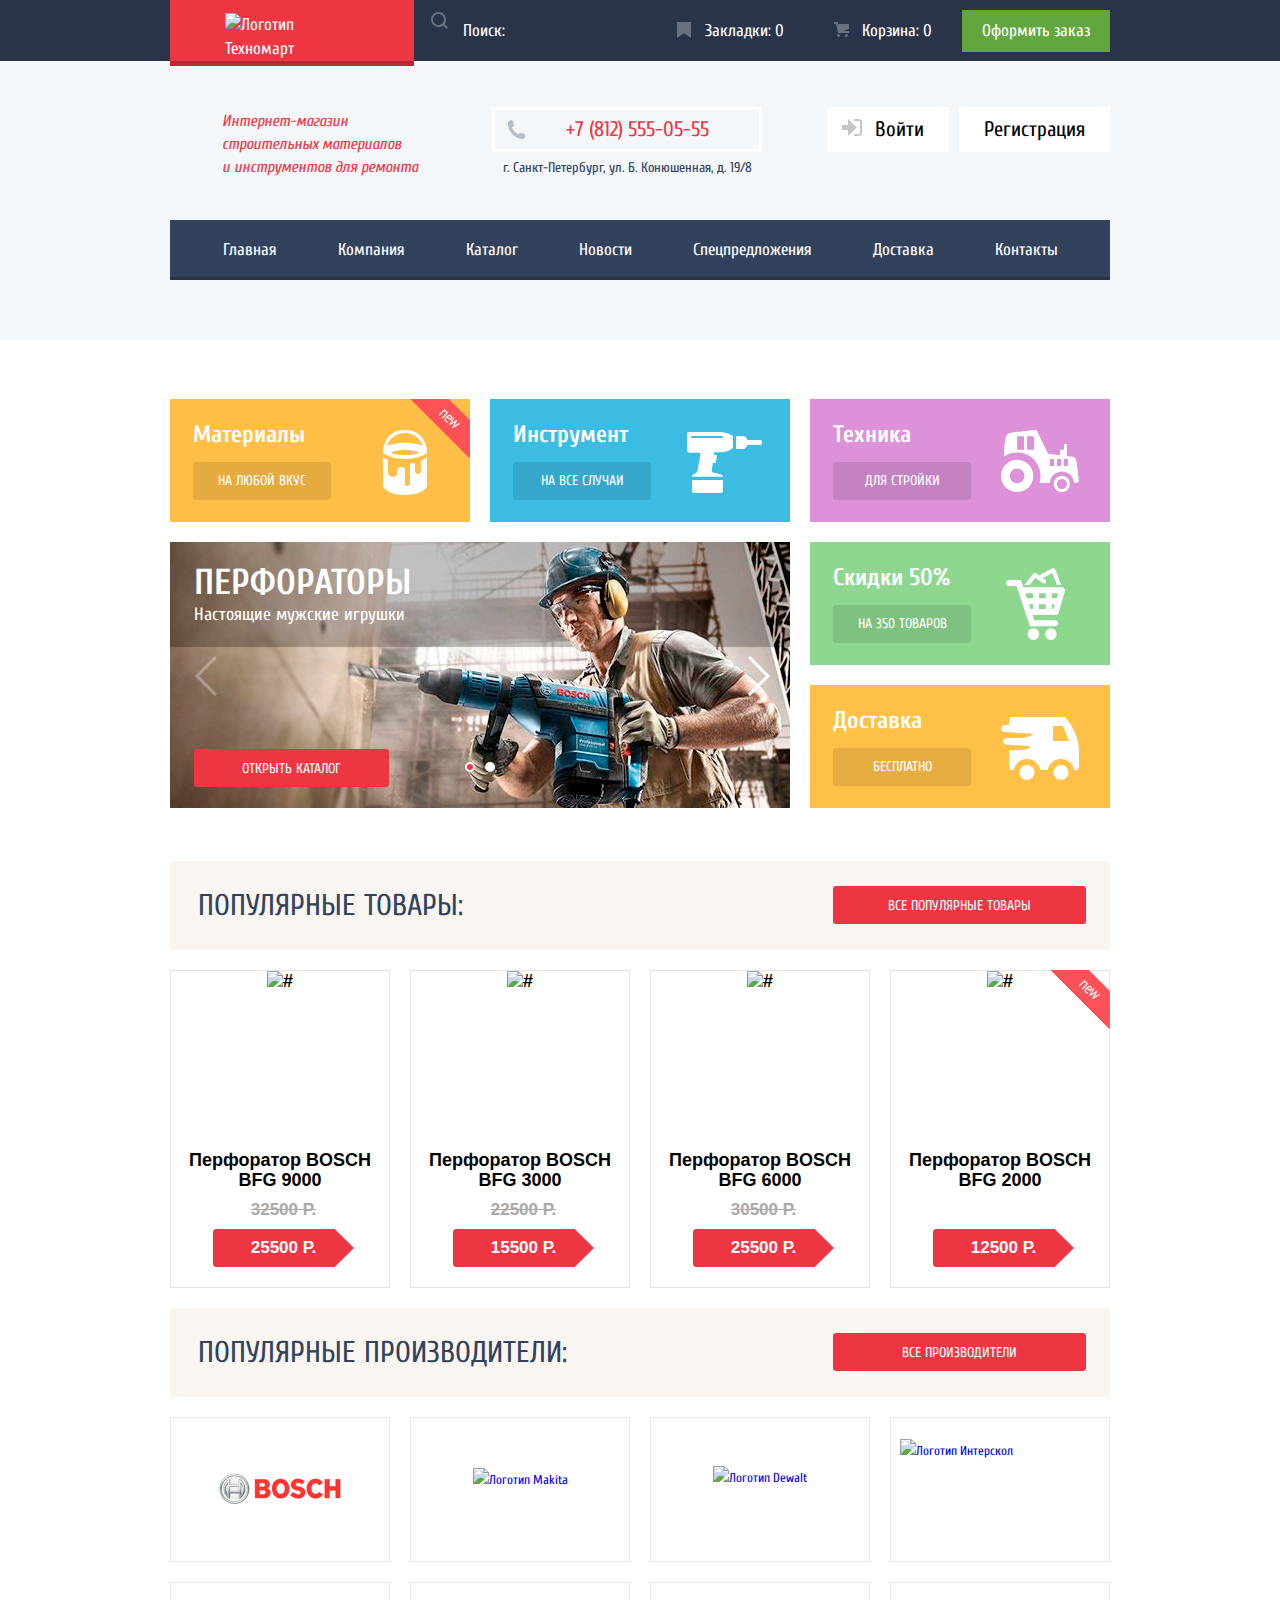
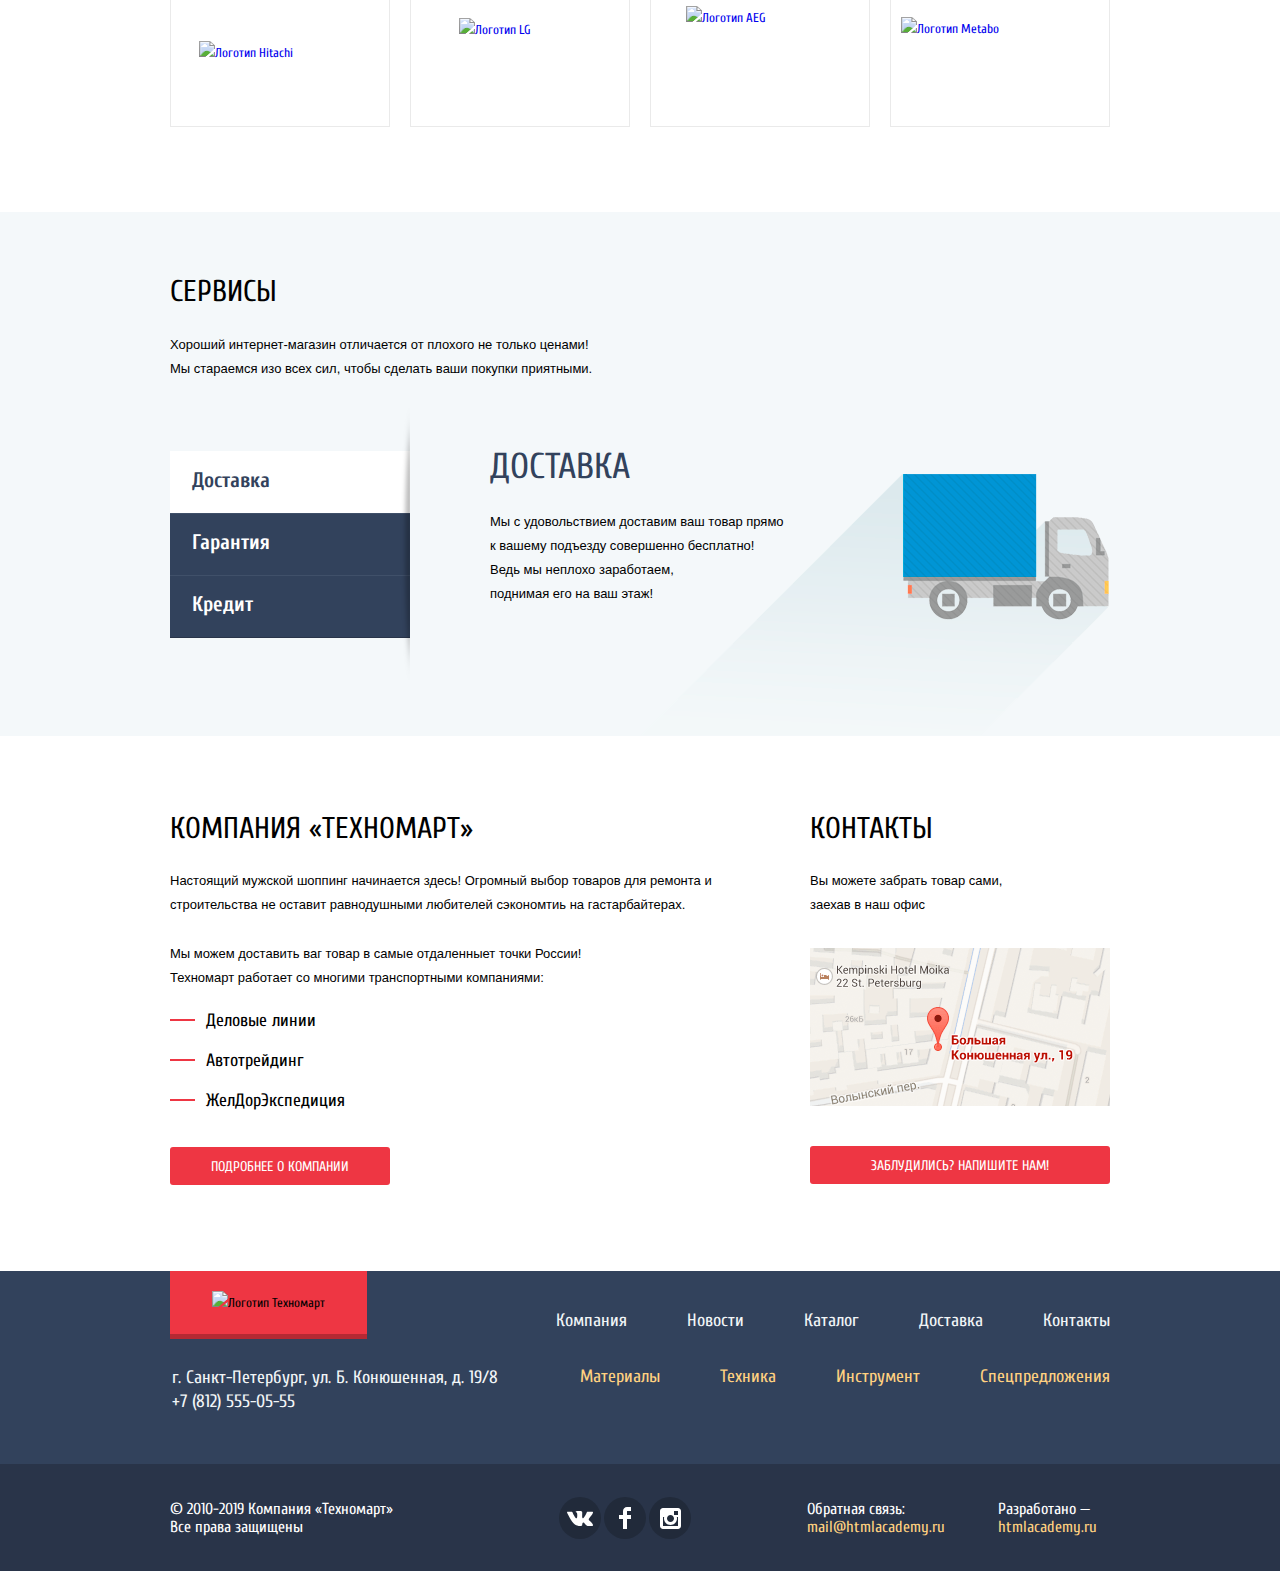
==== commit 24a2b405: "Внесла исправления по замечаниям + js + минимизация" ====
--- a/index.html
+++ b/index.html
@@ -4,8 +4,8 @@
     <meta charset="utf-8">
     <title>HTML Academy: Техномарт</title>
     <link href="https://fonts.googleapis.com/css?family=Cuprum:400,400i,700&verbarPT+Sans:400,700&display=swap&subset=cyrillic" rel="stylesheet">
-    <link href="css/normalize.css" rel="stylesheet">
-    <link href="css/style.css" rel="stylesheet">
+    <link href="css/normalize-min.css" rel="stylesheet">
+    <link href="css/style-min.css" rel="stylesheet">
   </head>
 
   <body>
@@ -80,7 +80,7 @@
             <li class="promo-item">
               <b>Материалы</b>
               <a class="button-promo" href="#">На любой вкус</a>
-              <div class="img-new">
+              <div class="img-new"></div>
             </li>
             <li class="promo-item">
               <b>Инструмент</b>
@@ -291,8 +291,8 @@
               Вы можете забрать товар сами,<br>
               заехав в наш офис
             </p>
-            <button class="map-link" type="button"><img src="img/map_small.png" width="300" height="158" alt="Карта"></button>
-            <a class="button" href="writeus.html">Заблудились? Напишите нам!</a>
+            <a class="map-open" href="https://www.google.ru/maps/place/%D0%91%D0%BE%D0%BB%D1%8C%D1%88%D0%B0%D1%8F+%D0%9A%D0%BE%D0%BD%D1%8E%D1%88%D0%B5%D0%BD%D0%BD%D0%B0%D1%8F+%D1%83%D0%BB.,+19,+%D0%A1%D0%B0%D0%BD%D0%BA%D1%82-%D0%9F%D0%B5%D1%82%D0%B5%D1%80%D0%B1%D1%83%D1%80%D0%B3,+191186/@59.9387969,30.3208946,17z/data=!3m1!4b1!4m5!3m4!1s0x4696310fca5ba729:0xea9c53d4493c879f!8m2!3d59.9387942!4d30.3230833?hl=ru"><img src="img/map_small.png" width="300" height="158" alt="Карта"></a>
+            <a class="button modal-open" href="writeus.html">Заблудились? Напишите нам!</a>
           </div>
         </div>
       </section>
@@ -362,7 +362,7 @@
       </div>
     </footer>
 
-<!--    <section class="modal modal-login">
+    <section class="modal modal-login">
       <h2 class="visually-hidden">Напишите нам</h2>
       <form class="login-form" action="https://echo.htmlacademy.ru" method="post">
         <div class="user-data">
@@ -385,19 +385,29 @@
         <span class="visually-hidden">Закрыть</span>
       </button>
     </section>
--->
-
-    <section class="modal">
-      <div class="modal-map">
+
+    <section class="modal modal-map">
       <h2 class="visually-hidden">Карта</h2>
-      <iframe src="https://www.google.com/maps/embed?pb=!1m18!1m12!1m3!1d1998.598942412368!2d30.320894615677183!3d59.938796869048424!2m3!1f0!2f0!3f0!3m2!1i1024!2i768!4f13.1!3m3!1m2!1s0x4696310fca5ba729%3A0xea9c53d4493c879f!2z0JHQvtC70YzRiNCw0Y8g0JrQvtC90Y7RiNC10L3QvdCw0Y8g0YPQuy4sIDE5LCDQodCw0L3QutGCLdCf0LXRgtC10YDQsdGD0YDQsywgMTkxMTg2!5e0!3m2!1sru!2sru!4v1584214644392!5m2!1sru!2sru" width="940" height="446" frameborder="0" style="border:0;" allowfullscreen="" aria-hidden="false" tabindex="0"></iframe>
+      <iframe src="https://www.google.com/maps/embed?pb=!1m18!1m12!1m3!1d1998.598942412368!2d30.320894615677183!3d59.938796869048424!2m3!1f0!2f0!3f0!3m2!1i1024!2i768!4f13.1!3m3!1m2!1s0x4696310fca5ba729%3A0xea9c53d4493c879f!2z0JHQvtC70YzRiNCw0Y8g0JrQvtC90Y7RiNC10L3QvdCw0Y8g0YPQuy4sIDE5LCDQodCw0L3QutGCLdCf0LXRgtC10YDQsdGD0YDQsywgMTkxMTg2!5e0!3m2!1sru!2sru!4v1584214644392!5m2!1sru!2sru" width="940" height="446" style="border:0;" allowfullscreen="" aria-hidden="false" tabindex="0"></iframe>
       <img src="img/map_big.png" width="940" height="446" alt="Офис компании по адресу: г. Санкт-Петербург, ул. Б. Конюшенная, д. 19/8">
       <button class="modal-close" type="button">
         <span class="visually-hidden">Закрыть</span>
       </button>
-    </div>
     </section>
 
-    <script type="text/javascript" src="js/map.js"></script>
+    <section class="modal modal-login modal-basket">
+      <h3>Товар добавлен в корзину!</h3>
+      <div class="order-buttons">
+        <a class="button" href="#">Оформить заказ</a>
+        <button type="button">Продолжить покупки</button>
+      </div>
+      <button class="modal-close" type="button">
+        <span class="visually-hidden">Закрыть</span>
+      </button>
+    </section>
+
+    <script src="js/login-min.js"></script>
+    <script src="js/map-min.js"></script>
+    <script src="js/buy-min.js"></script>
   </body>
 </html>
--- a/css/style-min.css
+++ b/css/style-min.css
@@ -0,0 +1 @@
+body{margin:0;padding:0;font-family:"Cuprum",Arial,sans-serif;font-size:13px;line-height:24px;color:#000}a{text-decoration:none}.visually-hidden:not(:focus):not(:active),input[type=checkbox].visually-hidden,input[type=radio].visually-hidden{position:absolute;width:1px;height:1px;margin:-1px;border:0;padding:0;white-space:nowrap;clip-path:inset(100%);clip:rect(0 0 0 0);overflow:hidden}.button{background-color:#ee3643;color:#fff;font-family:"Cuprum",Arial,sans-serif;font-size:14px;line-height:18px;text-transform:uppercase;text-align:center;border-radius:3px;height:38px;display:block;box-sizing:border-box;padding:11px 0 0}.button:hover{background-color:#ca2c37}.button:active{background-color:#ba2732}.main-header{background-color:#f4f7f9;font-size:17px}.header-up{background-color:#293449;color:#fff;min-height:42px;margin:0;padding:0}.container{width:940px;margin:0 auto;padding:0;display:flex;flex-direction:column}.header-logo,.user-action{display:flex;padding:0;margin:0}.header-logo{min-height:42px}.user-action{justify-content:space-between;width:720px;flex-grow:1}.logo{background-color:#ee3643;box-shadow:0 5px 0 0 #b52933;padding:0;margin:0}.logo img{margin-top:13px;margin-left:55px;margin-right:56px}.footer-logo:hover,.logo:hover{background-color:#ca2c37;box-shadow:0 5px 0 0 #9a212a}.logo:active{background-color:#ba2732;box-shadow:0 5px 0 0 #8e1e26}.search-input{flex-grow:1;position:relative;margin:0;padding:0}.input-icon{width:17px;height:17px;position:absolute;z-index:2;top:12px;left:17px;opacity:.3}.search:hover+.input-icon{opacity:1}.search:focus+.input-icon path{background-color:#fff;fill:#ee3643}.search:focus+.input-icon{opacity:1}.search{width:100%;height:100%;padding:0 0 0 49px;background-color:#293449;border-width:0;margin:0;position:relative}.preferences a:hover,.search:hover{background-color:#212a3a}.search:focus{background-color:#fff;color:#000}.preferences{display:flex;flex-wrap:wrap;justify-content:flex-end;align-items:center;margin:0;padding:0}.preferences a{color:#fff;display:block;padding:9px 30px 9px 48px}.preferences li{list-style:none;margin:0;position:relative;padding:0}.preferences .basket::before,.preferences .bookmark::before{content:"";position:absolute;width:14px;height:16px;background-image:url(../img/icon/icon-bookmark.svg);opacity:.3;top:12px;left:20px}.preferences .basket::before{width:15px;height:15px;background-image:url(../img/icon/icon-cart.svg)}.preferences .arrange-order{background-color:#63a63e;padding:9px 20px;margin:0}.preferences a:active{background-color:#161d29;color:rgba(255,255,255,.6)}.preferences .arrange-order:hover{background-color:#5fbb2d}.preferences .arrange-order:active{background-color:#518534}.full{background-color:#ee3643}input[type=search]::-webkit-input-placeholder{color:#fff}input[type=search]::-ms-input-placeholder{color:#fff}input[type=search]::placeholder{color:#fff}.inform{display:flex;align-items:flex-start;align-content:flex-start;padding:0;width:940px;margin:49px auto 40px}.description{width:197px;color:#ee3643;font-size:16px;line-height:23px;font-style:italic;padding-left:52px;padding-right:73px;margin:0}.address{color:#32425c;font-size:14px;line-height:24px;text-align:center;margin:-3px 0 0;padding:0;position:relative}.telefon,.user-navigation{font-size:21px;line-height:21px}.telefon{color:#ee3643;border:3px solid #fff;display:block;padding:9px 50px 9px 71px;margin:0}.address::before{content:"";width:19px;height:19px;background-image:url(../img/icon/icon-phone.svg);position:absolute;top:13px;left:15px}.address span{display:block;margin-top:4px;padding:0}.user-navigation{display:flex;justify-content:space-between;align-content:center;align-items:flex-start;padding:0;margin:-3px 0 0 auto;position:relative}.user-navigation a{background-color:#fff;color:#000;margin-left:10px;padding:12px 25px;display:block}.user-navigation>li:first-child>a{padding-left:48px}.account::after,.login{width:20px;height:17px;position:absolute;top:12px;left:25px}.login-button:hover+.login path,.login-button:hover+.login polygon{fill:#293449}.user-navigation li,.user-navigation-authorized li{list-style:none;margin:0}.user-navigation a:hover{color:#ee3643}.user-navigation a:active,.user-pic:active{color:rgba(0,0,0,.3)}.account-block{display:flex;flex-direction:column;justify-content:space-between;align-items:flex-end;margin:0 0 0 auto}.user-navigation-authorized{font-size:21px;line-height:21px;display:flex;justify-content:space-between;align-content:center;align-items:flex-start;padding:0;margin:0;position:relative}.out-button,.user-pic{background-color:#fff;display:block}.user-pic{color:#000;padding:10px 29px 11px 48px}.out-button{width:40px;height:45px;font-size:0;padding:0;margin:0}.logout,.user{position:absolute;margin:0;padding:0}.user{width:20px;height:18px;top:10px;left:13px}.user-pic:hover>.user path{fill:#32425c}.user-pic:active>.user path{fill:#c5c5c5}.logout{width:21px;height:17px;top:11px;right:10px}.out-button:hover .logout path,.out-button:hover .logout polygon{fill:#32425c}.out-button:active .logout path,.out-button:active .logout polygon{fill:#c5c5c5}.account{display:flex;justify-content:flex-start;width:299px;margin:2px 0 0;padding-left:17px;position:relative}.account a{text-decoration:underline;font-size:16px;color:#32425c;padding:17px}.account a:hover{color:#ee3643}.account a:active{color:rgba(50,66,92,.3)}.account li{list-style:none}.account::after{content:"";width:4px;height:5px;border-radius:50%;background-color:#32425c;top:10px;left:124px}.site-navigation a{color:#fff;display:block;padding:18px 25px}.site-navigation{background-color:#32425c;box-shadow:0 -3px 0 0 #293449 inset;display:flex;flex-wrap:wrap;width:940px;margin:0 auto 60px;padding:0 22px;box-sizing:border-box}.site-navigation li{display:flex;justify-content:center;align-items:center;flex-grow:1;margin:0;padding:0}.site-navigation li:hover{background-color:#1d2739;box-shadow:0 -3px 0 0 #293449 inset}.site-navigation a:active{color:rgba(255,255,255,.5)}.promo{margin-top:59px;position:relative;margin-bottom:319px}.promo-offers{display:flex;flex-direction:row;flex-wrap:wrap;margin:0;padding:0}.promo-item{list-style:none;color:#fff;font-size:24px;width:300px;height:123px;box-sizing:border-box;padding-top:24px;padding-left:23px;padding-bottom:22px;margin-right:20px;display:flex;flex-direction:column;justify-content:space-between;margin-bottom:20px;position:relative}.promo-item:nth-child(3n){margin:0}.img-new{position:absolute;top:-1px;right:-1px;background-image:url(../img/new_flag.png);background-repeat:no-repeat;width:60px;height:59px}.promo-item .img-new{top:0;right:0}.promo-offers li:first-child{background-color:#ffbf47;background-image:url(../img/icon/icon-bucket.svg);background-repeat:no-repeat;background-position:213px 31px}.promo-offers li:nth-child(2){background-color:#3bbce3;background-image:url(../img/icon/icon-dril.svg);background-repeat:no-repeat;background-position:197px 33px}.promo-offers li:nth-child(3){background-color:#dc91d8;background-image:url(../img/icon/icon-tractor.svg);background-repeat:no-repeat;background-position:191px 31px}.promo-offers li:nth-child(4){background-color:#8ed78f;background-image:url(../img/icon/icon-basket.svg);background-repeat:no-repeat;background-position:196px 26px;position:absolute;top:143px;left:640px}.promo-offers li:last-child{background-color:#ffc047;background-image:url(../img/icon/icon-auto.svg);background-repeat:no-repeat;background-position:191px 32px;position:absolute;top:286px;left:640px}.button-promo{color:#fff;font-size:14px;text-transform:uppercase;text-align:center;background-color:rgba(0,0,0,.1);border-radius:3px;display:flex;justify-content:center;align-items:center}.button-promo:hover{background-color:rgba(0,0,0,.2)}.button-promo:active{background-color:rgba(0,0,0,.3)}.promo-item a{width:138px;height:38px}.slider{background-color:#ccc;font-size:18px;line-height:24px;color:#fff;width:620px;height:266px;position:absolute}.slider-list{list-style:none;margin:0;padding:0}.slider-content .button{margin-top:122px;margin-bottom:22px;left:26px;width:195px;height:38px}.slider b{font-size:36px;line-height:36px;text-transform:uppercase;color:#fff;margin:0;padding:0}.slider p{margin:2px 0 0;padding:0}.slider-content{width:620px;height:266px;padding-top:23px;padding-left:24px;display:none}#product1:checked~.slider-list #slide1,#product2:checked~.slider-list #slide2,#service-1:checked~.service-list #service-slide-1,#service-2:checked~.service-list #service-slide-2,#service-3:checked~.service-list #service-slide-3{display:block}#product1:checked~.slider-controls label[for=product1],#product2:checked~.slider-controls label[for=product2]{background-color:#ee3643}.slider-controls label{display:inline-block;vertical-align:top;width:6px;height:6px;margin-right:10px;background-color:#fff;border:2px solid #fff;border-radius:50%;cursor:pointer}.slider-controls{position:absolute;top:220px;left:295px;font-size:0;margin:0}.slider-content:first-child{background-image:url(../img/perforators.jpg);background-repeat:no-repeat}.slider-content:last-child{background-image:url(../img/drills.jpg);background-repeat:no-repeat}.back,.next{position:absolute;z-index:2;background-color:transparent;border:0;width:42px;height:200px;cursor:pointer}.back:disabled,.next:disabled{opacity:.3}.back,.next{top:0;background-repeat:no-repeat}.back{left:5px;background-image:url(../img/icon/icon-left.svg);background-position:100% 114px}.next{right:0;background-image:url(../img/icon/icon-right.svg);background-position:0 114px}.section-head{margin:0;align-items:center;justify-content:flex-start;background-color:#f9f5f0}.section-head h2,.service h2,.service-item h3{font-size:30px;line-height:30px;font-weight:400;text-transform:uppercase}.section-head h2{color:#32425c;margin-left:28px}.section-head .button{width:253px;margin:25px 24px 26px auto;flex-shrink:0}.main-section li{list-style:none}.popular,.product-item,.section-head{display:flex;flex-wrap:wrap;padding:0}.popular{justify-content:space-between;margin:20px 0 0}.product-item{font-family:"PT Sans",Arial,sans-serif;font-size:18px;font-weight:700;line-height:20px;text-align:center;border:1px solid #e5e5e5;box-sizing:border-box;position:relative;flex-direction:column;align-items:center;align-content:center;width:220px;min-height:318px}.product-item-image{margin:0;padding:0;height:170px}.product-title{display:block;width:220px;margin:0;padding:9px 30px 0}.line-through{font-size:17px;line-height:18px;text-transform:uppercase;color:#a9a9a9;text-decoration:line-through;margin:0;padding:0}.product-item:hover{box-shadow:0 10px 25px 0 rgba(41,52,73,.5)}.price{margin:auto 36px 20px 43px;padding:0}.action,.button-product{box-sizing:border-box;text-transform:uppercase}.button-product{font-size:17px;font-weight:700;color:#fff;background-image:url(../img/product_btn.svg);background-repeat:no-repeat;text-align:center;width:141px;height:38px;margin:10px 0 0;display:block;padding:9px 0 0}.action{width:218px;height:164px;padding-top:44px;padding-left:42px;padding-right:42px;margin:0;position:absolute;top:0;left:0;background-color:#fff;font-family:"Cuprum",Arial,sans-serif;font-size:14px;line-height:18px;font-weight:400;display:none}.development span,.product-item:hover .action{display:block}.action .bookmark,.action .buy{display:block;box-sizing:border-box;width:135px;height:38px;margin-bottom:7px}.action .buy,.buy:hover{box-shadow:0 -3px #367315 inset}.action .buy{background-color:#63a63e;color:#fff;padding-top:10px;position:relative}.buy:hover{background-color:#5fbb2d}.buy:active{background-color:#518534}.action .bookmark:hover{border:3px solid #32425c}.action .bookmark:active{border:3px solid #32425c;opacity:.3}.action .buy::before{content:"";width:15px;height:15px;position:absolute;left:12px;top:11px;background-image:url(../img/icon/icon-cart.svg);opacity:.3;margin-right:22px}.action .bookmark{color:#32425c;border:3px solid #63a63e;border-radius:3px;padding-top:8px}.popular-brands{display:flex;flex-wrap:wrap;justify-content:space-between;padding:0;margin:20px 0 65px}.brands-item{border:1px solid #eaeaea;width:220px;height:145px;margin-bottom:20px;display:flex;box-sizing:border-box}.bosch{margin:53px auto 55px}.makita{margin:50px auto 55px}.dewalt{margin:48px auto 53px}.interskol{margin:21px 11px 36px 9px}.hitachi{margin:58px 23px 56px 28px}.lg{margin:35px 51px 37px 48px}.aeg{margin:23px 34px 26px 35px}.metabo{margin:34px 6px 42px 10px}.brands-item:hover{box-shadow:0 10px 25px 0 rgba(41,52,73,.5)}.brands-item:active{box-shadow:0 4px 10px 0 rgba(41,52,73,.5)}.brands-item:active img{opacity:30%}.service{background-color:#f4f8fa;margin:0;position:relative}.service h2,.service-item h3{color:#000;margin:65px 0 0}.service-item h3{font-size:36px;line-height:36px;color:#32425c;margin:-2px 0 0}.service p{font-family:"PT Sans",Arial,sans-serif;font-size:13px;line-height:24px;margin:26px 0 0}.service-list p{margin-top:25px}.service-row{display:flex;align-items:flex-start;padding:0;margin:70px 0 99px}.service-option{margin:0 80px 0 0;padding:0;position:relative}.service-option::after{content:"";width:10px;height:279px;position:absolute;background-image:url(../img/shadow.png);top:-47px;right:0}.service-button{display:block;font-size:21px;line-height:30px;font-weight:700;background-color:#32425c;color:#fff;box-shadow:0 1px 0 0 #293449,0 1px 0 0 #405069 inset;border-width:0;width:240px;height:62px;text-align:left;margin:0;padding-top:14px;padding-left:22px;box-sizing:border-box;cursor:pointer}.service-option label{cursor:pointer}.service-button:hover{background-color:#293449}.service-list{list-style:none;margin:0;padding:0}.service-item .button{width:195px;margin-top:31px}.service-item{position:relative;display:none}#service-1:checked~.service-option label[for=service-1],#service-2:checked~.service-option label[for=service-2],#service-3:checked~.service-option label[for=service-3]{background-color:#fff;color:#32425c;box-shadow:0 1px 0 0 #fff inset}.service-delivery::after{content:"";width:468px;height:261px;position:absolute;background-image:url(../img/delivery.png);left:151px;top:25px}.service-credit::after,.service-guarantee::after{content:"";width:389px;height:283px;position:absolute;background-image:url(../img/guarantee.png);top:0;left:237px}.service-credit::after{width:465px;height:285px;background-image:url(../img/credit.png);left:163px}.about-company,.company{display:flex;justify-content:space-between;align-items:flex-start}.company{padding-top:78px;padding-bottom:55px}.about-company{flex-direction:column}.about-company h2,.contacts h2{font-size:30px;line-height:30px;font-weight:400;color:#000;text-transform:uppercase;padding:0;margin:0}.about-company p,.contacts p{font-family:"PT Sans",Arial,sans-serif;font-size:13px;line-height:24px;margin:25px 0 0}.delivery-company{margin:0 0 34px;padding:3px 0 0}.delivery-company li{list-style:none;font-size:18px;line-height:24px;margin:16px 0 0 36px;position:relative}.delivery-company span::before{content:"";position:absolute;width:25px;height:2px;background-color:#ee3643;left:-36px;top:10px}.about-company a{width:220px}.contacts{display:flex;flex-direction:column;justify-content:space-between;margin:0}.contacts p{margin-bottom:31px}.contacts a{margin-bottom:32px}.main-footer{background-color:#32425c;margin:0}.footer-up{height:193px}.container-row{display:flex;width:940px;margin:0 auto;padding:0}.footer-up .container-row{margin-bottom:14px}.footer-logo{background-color:#ee3643;box-shadow:0 5px 0 0 #b52933;min-height:63px;padding:0}.footer-logo img{margin-top:20px;margin-left:42px;margin-right:42px}.company-navigation{display:flex;flex-wrap:wrap;align-items:flex-end;justify-content:flex-end;margin:0;padding:36px 0 0;flex-grow:1}.catalog-navigation li,.company-navigation li{padding-left:60px}.catalog-navigation li:last-child,.company-navigation li:last-child{padding-right:0}.catalog-navigation{display:flex;flex-wrap:wrap;align-items:flex-start;justify-content:flex-end;flex-grow:1;padding:4px 0 0}.footer-up p{flex-shrink:0;margin-left:2px}.footer-down{background-color:#293449;min-height:107px;margin:0;padding-top:0}.footer-down .container-row{padding-top:20px}.footer-up a,.footer-up p{color:#f1f5f7;font-size:18px;line-height:24px}.catalog-navigation a:active,.company-navigation a:active{opacity:.5}.main-footer li{list-style:none}.catalog-navigation a{color:#ffd180}.footer-down a,.footer-down p{color:#fff;font-size:16px;line-height:18px;flex-shrink:0}.social{display:flex;flex-wrap:wrap;justify-content:center;margin-left:auto;padding:0}.social-icon{width:42px;height:42px;background-color:#212a3a;border-radius:50%;margin-right:3px;cursor:pointer}.social-fb,.social-inst,.social-vk{background-image:url(../img/icon/icon-vk.svg);background-repeat:no-repeat;background-position:50% 50%}.social-fb,.social-inst{background-image:url(../img/icon/icon-fb.svg)}.social-inst{background-image:url(../img/icon/icon-insta.svg)}.social-icon:active,.social-icon:hover{background-color:#ee3643}.development{display:flex;flex-shrink:0;margin-left:60px}.development p{padding-left:53px}.development:last-child{padding-right:13px}.development a{color:#ffd180}.development a:active{color:#ee3643;border-width:0}.modal,.modal-login{box-sizing:border-box;width:620px;top:120px;left:50%;z-index:9}.modal{position:fixed;background-color:#fff;margin:0;display:none}.modal-login{margin:0 0 0 -310px;box-shadow:0 20px 40px 0 rgba(0,0,0,.75),0 -7px 0 0 #ee3643,0 -112px 0 0 #f4f4f4 inset;padding-top:46px;padding-left:80px;padding-right:80px;font-size:18px;line-height:18px}.modal-login input,.modal-login textarea{font-family:"PT Sans",Arial,sans-serif;font-size:13px;line-height:18px;padding-left:16px;padding-top:8px;padding-bottom:8px;color:#a9a9a9;margin:10px 0 0;box-sizing:border-box;border:2px solid #dee3e4;width:220px}.modal-login textarea{width:100%;margin:10px 0 37px}.order-buttons a{width:220px}.modal-login input:hover,.modal-login textarea:hover{border:2px solid #b5b5b5}.modal-login input:focus,.modal-login textarea:focus{border:2px solid #ee3643}.modal-login h3{font-size:30px;line-height:30px;display:block;box-sizing:border-box;padding-top:18px;padding-bottom:105px;padding-left:99px;margin:0;position:relative}.modal-login h3::before{content:"";width:66px;height:66px;background-image:url(../img/icon/modal-check.svg);position:absolute;left:0;top:0}.order-buttons{display:flex;justify-content:space-between;margin-bottom:37px}.order-buttons button{border:0;background-color:#fff;width:220px}.login-form{display:flex;flex-direction:column}.login-form,.login-form p{padding:0;margin:0}.user-data{display:flex;justify-content:space-between;margin:0 0 21px}.user-data input{flex-grow:1;flex-shrink:0}.login-form .button{width:100%;border:0;margin:37px 0}.modal-map{width:940px;height:446px;left:50%;margin-left:-470px;box-shadow:0 0 16px 8px rgba(0,0,0,.5);box-sizing:border-box;z-index:9}.modal-map iframe{position:relative;z-index:2}.modal-map img{position:absolute;top:0;left:0;z-index:1}.modal-close,.modal-close::after{position:absolute;width:21px;height:21px}.modal-close{background-color:transparent;border:0;cursor:pointer;right:6px;top:9px;z-index:9}.modal-close::after{content:"";background-image:url(../img/icon/icon-close.svg);top:0;left:0}.modal-show{display:block}.breadcrumbs{display:flex;justify-content:flex-start;align-items:center;margin:0;padding:0;height:59px}.breadcrumbs li{list-style:none;position:relative}.breadcrumbs li:not(:last-child):not(:first-child)::after{content:"";width:8px;height:12px;background-image:url(../img/icon/icon-right-small.svg);position:absolute;margin-left:-25px;margin-top:5px}.breadcrumbs li:first-child::after{content:"";width:8px;height:12px;background-image:url(../img/icon/icon-right-small.svg);position:absolute;left:30px;top:20px}.breadcrumbs a{color:#000;font-family:"PT Sans",Arial,sans-serif;font-size:13px;text-transform:uppercase;padding-right:40px}.breadcrumbs>li:first-child>a{display:block;width:34px;height:32px;background-image:url(../img/icon/icon-home.svg);background-repeat:no-repeat;background-position:0 0;padding:0;margin-top:18px;margin-right:22px}.catalog-container{display:flex;justify-content:space-between;width:940px;margin:0 auto}.filter-list{display:flex;flex-direction:column;width:220px;margin:0;padding:0}.filter-head{display:block;width:220px;height:38px;background-color:#f7f3ec;padding:0;margin:0 0 11px}.filter-sort,.product-item{margin-bottom:20px}.filter-head h3,.sort h3{font-family:"PT Sans",Arial,sans-serif;font-size:13px;font-weight:400;text-transform:uppercase;padding:7px 0 0 18px;margin:0}.filter-sort{display:flex;justify-content:space-between;align-items:center;align-content:flex-start;width:700px;min-height:38px;background-color:#f7f3ec}.sort{padding:0;height:38px;flex-shrink:0}.sort,.sort2{margin:0}.sort2,.sort4{display:flex;flex-wrap:wrap;padding:0}.sort2{justify-content:flex-end}.filter-sort form{margin-left:auto}.sort4{margin:0 7px 0 40px;position:relative}.sort2 li,.sort4 li{list-style:none;margin:0;padding:0;display:flex}.sort2 li:not(:first-child){margin-left:72px}.sort2-item{flex-shrink:0}.sort2-item label{font-family:"PT Sans",Arial,sans-serif;font-size:13px;line-height:18px;color:rgba(0,0,0,.3);text-transform:uppercase;position:relative;cursor:pointer}.sort2-item label::after,.sort2-item label:hover::after{content:"";width:100%;height:1px;border-bottom:1px dotted #ee3643;position:absolute;left:0;top:14px}.sort2-item label:hover::after{border-bottom:1px solid #ee3643}.sort2-item input:focus+label,.sort4 input:focus~svg{outline:#3b99fc auto 5px}#filter-functional:checked~label[for=filter-functional],#filter-price:checked~label[for=filter-price],#filter-type:checked~label[for=filter-type]{color:#ee3643}#filter-functional:checked~label::after,#filter-price:checked~label::after,#filter-type:checked~label::after{display:none}.sort4 label{width:30px;height:30px;margin:0;padding:0;display:inline-block;vertical-align:top;cursor:pointer}.ascending-icon,.descending-icon{position:absolute;top:11px;cursor:pointer}.ascending-icon{right:42px}.descending-icon{right:10px}.ascending-icon:hover path,.descending-icon:hover polyline{fill:#000}#filter-ascending:checked~.ascending-icon path,#filter-descending:checked~.descending-icon polyline,.ascending-icon:active path,.descending-icon:active polyline{fill:#ee3643}.catalog{display:flex;flex-direction:column;justify-content:space-between;width:700px;margin:0;padding:0}.catalog-header{display:flex;align-items:center;height:89px;background-color:#f2f6f8;order:2;padding-left:28px;margin-bottom:20px}.catalog-header h1{font-size:30px;line-height:30px;font-weight:400;text-transform:uppercase;color:#32425c}.filter-button,.filter-name{font-family:"PT Sans",Arial,sans-serif;text-transform:uppercase}.filter-button{font-size:13px;line-height:14px;text-align:center;vertical-align:middle;background-color:#fff;padding:11px 41px;cursor:pointer;border:1px solid #e5e5e5;margin-top:54px;width:140px;display:block}.filter-list fieldset{margin:0;padding:0;border:0}.filter-name{font-size:17px;line-height:30px;font-weight:700;color:#000;margin:0 0 13px;padding:0}.range-filter{padding:0;margin:0 0 25px}.max-price,.min-price,.range-controls{background-color:#f7f3ec;margin:0}.range-controls{margin-bottom:10px;height:41px;border-radius:5px;padding-top:39px;padding-left:20px;padding-right:20px;position:relative}.range-controls .scale{height:2px;background-color:#d7dcde}.range-controls .bar{width:152px;height:2px;background-color:#00ca74}.range-controls .toggle{width:4px;height:4px;padding:0;border-radius:50%;border:8px solid #fff;background-color:#ababab;box-shadow:0 2px 1px 0 #cfcfcf;position:absolute;top:31px;cursor:pointer}.range-controls .toggle-min{left:18px}.range-controls .toggle-max{left:160px}.price-controls{font-size:0;display:flex;justify-content:space-between;align-items:center}.price-controls label{border-radius:5px}.price-controls input{font-family:"PT Sans",Arial,sans-serif;font-size:17px;text-align:center;color:#000;background-color:#f7f3ec;border:0;width:75px;padding-top:9px;padding-bottom:9px}.price-controls input[name=max-price],.price-controls input[name=min-price]{padding-left:20px}.hyphen{width:10px;height:1px;background-color:#444}.max-price{text-align:right}.divider{width:220px;height:1px;background-color:#e5e5e5;margin-bottom:17px}.brands,.power{padding:0;margin:0 0 20px}.brands li,.power li{list-style:none;padding:0 0 0 35px;position:relative;margin:0 0 16px}.brands label,.power label{font-family:"PT Sans",Arial,sans-serif;font-size:15px;line-height:20px;text-transform:uppercase}input:disabled+label{opacity:.3}.brands label::before,.power label::before{content:"";width:23px;height:23px;background-image:url(../img/icon/icon-checkbox-off.svg);position:absolute;opacity:.7;left:0;top:0}.brands label:hover::before,.power label:hover::before{opacity:1}.power label::before{width:25px;height:25px;background-image:url(../img/icon/icon-radio-off.svg);top:-2px}input[type=checkbox]:checked+label::before{content:"";width:25px;height:23px;background-image:url(../img/icon/icon-checkbox-on.svg)}input[type=radio]:checked+label::before{content:"";width:25px;height:25px;background-image:url(../img/icon/icon-radio-on.svg)}input[type=checkbox]:focus+label::before,input[type=radio]:focus+label::before{outline:#3b99fc auto 5px}.catalog h2{order:2}.catalog-item{display:flex;flex-wrap:wrap;justify-content:space-between;margin:0;padding:0}.catalog-item li,.pagination li{list-style:none}.pagination{margin-top:40px;margin-bottom:65px;padding:0;display:flex}.pagination li{margin:0 10px 0 0}.pagination a{padding:10px 15px;border:1px solid #e5e5e5;font-family:"PT Sans",Arial,sans-serif;font-size:13px;line-height:18px;text-transform:uppercase;color:#000}.pagination a:hover{border-color:#bdc6ca}.pagination a:active{border-color:#ee3643}.pagination-current a{background-color:#ee3643;color:#fff;border:0}.pagination-next a{padding-left:32px;padding-right:32px}.item-description{background-color:#f4f7f9;padding-top:65px;padding-bottom:68px}.item-description h2{font-size:30px;line-height:30px;font-weight:400;text-transform:uppercase;padding:0;margin:0 0 27px}.item-description p{font-family:"PT Sans",Arial,sans-serif;font-size:13px;padding:0 39px 0 0;margin:0}
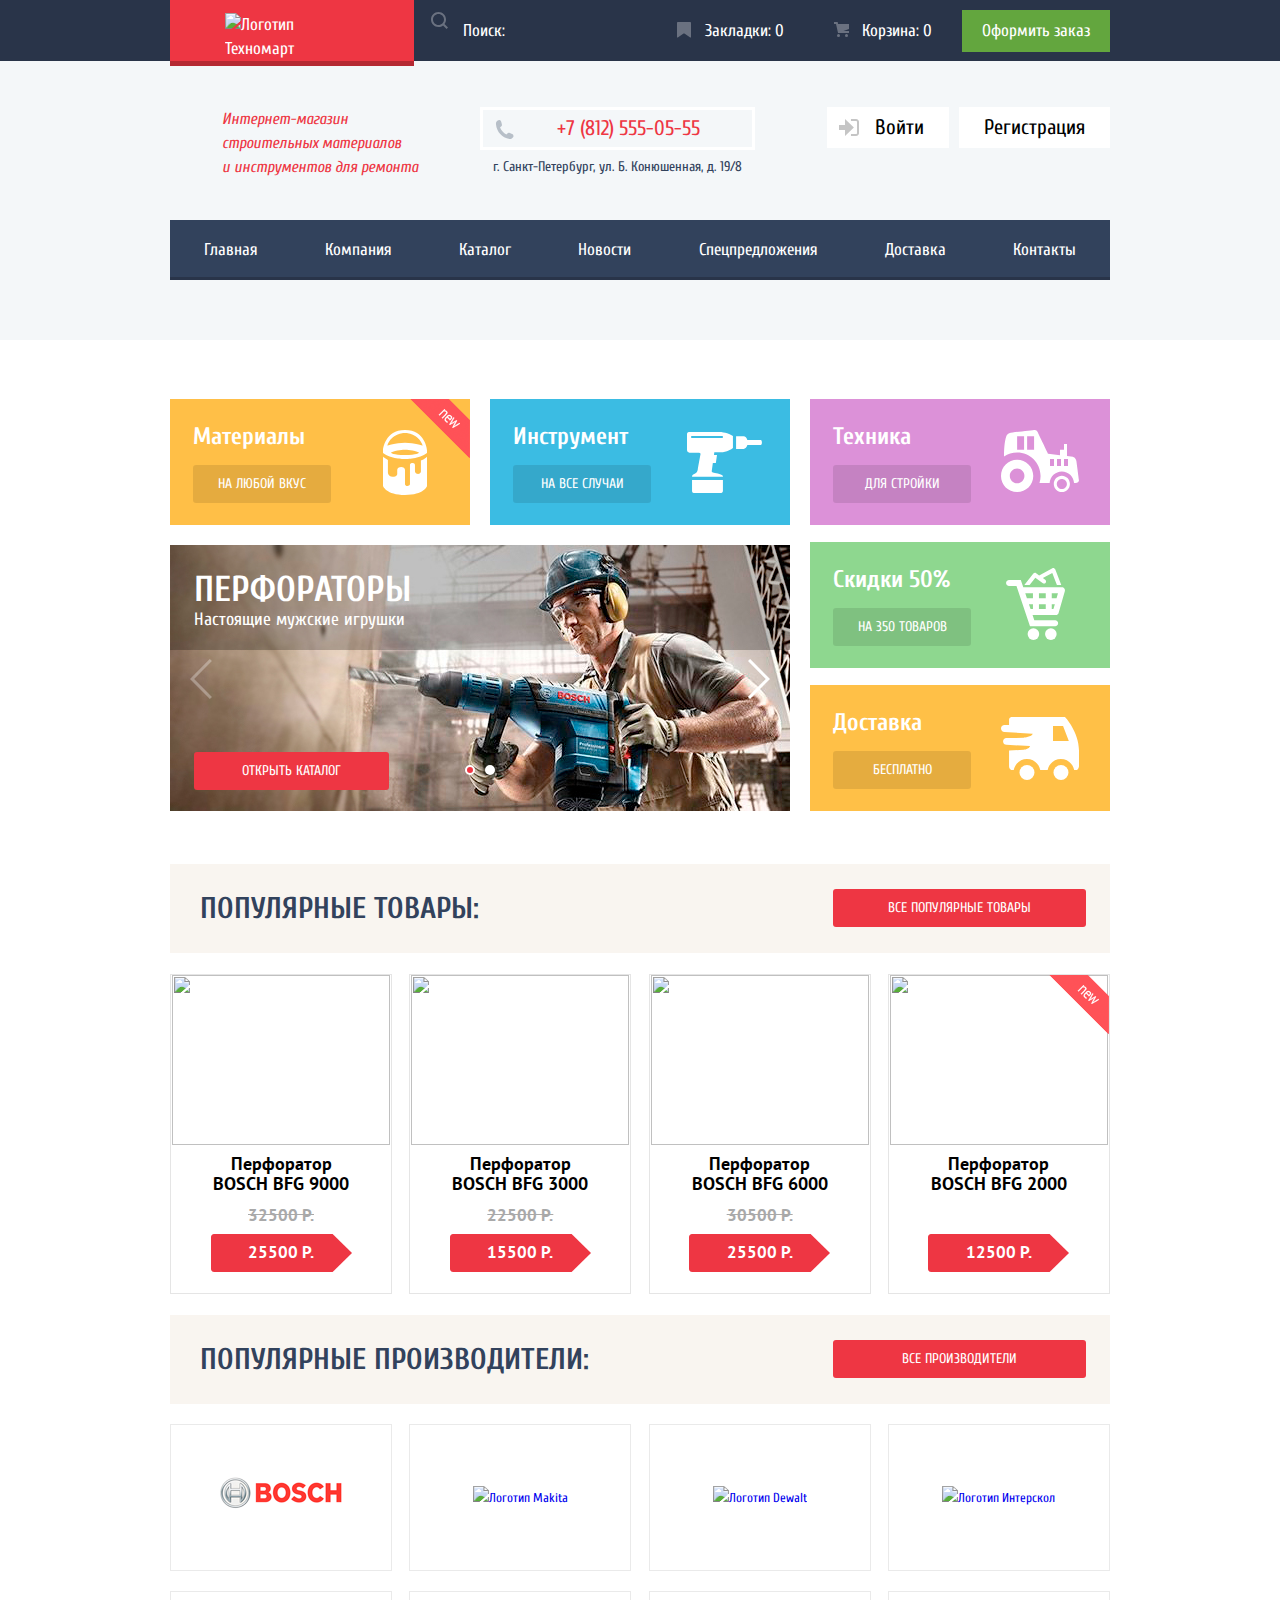
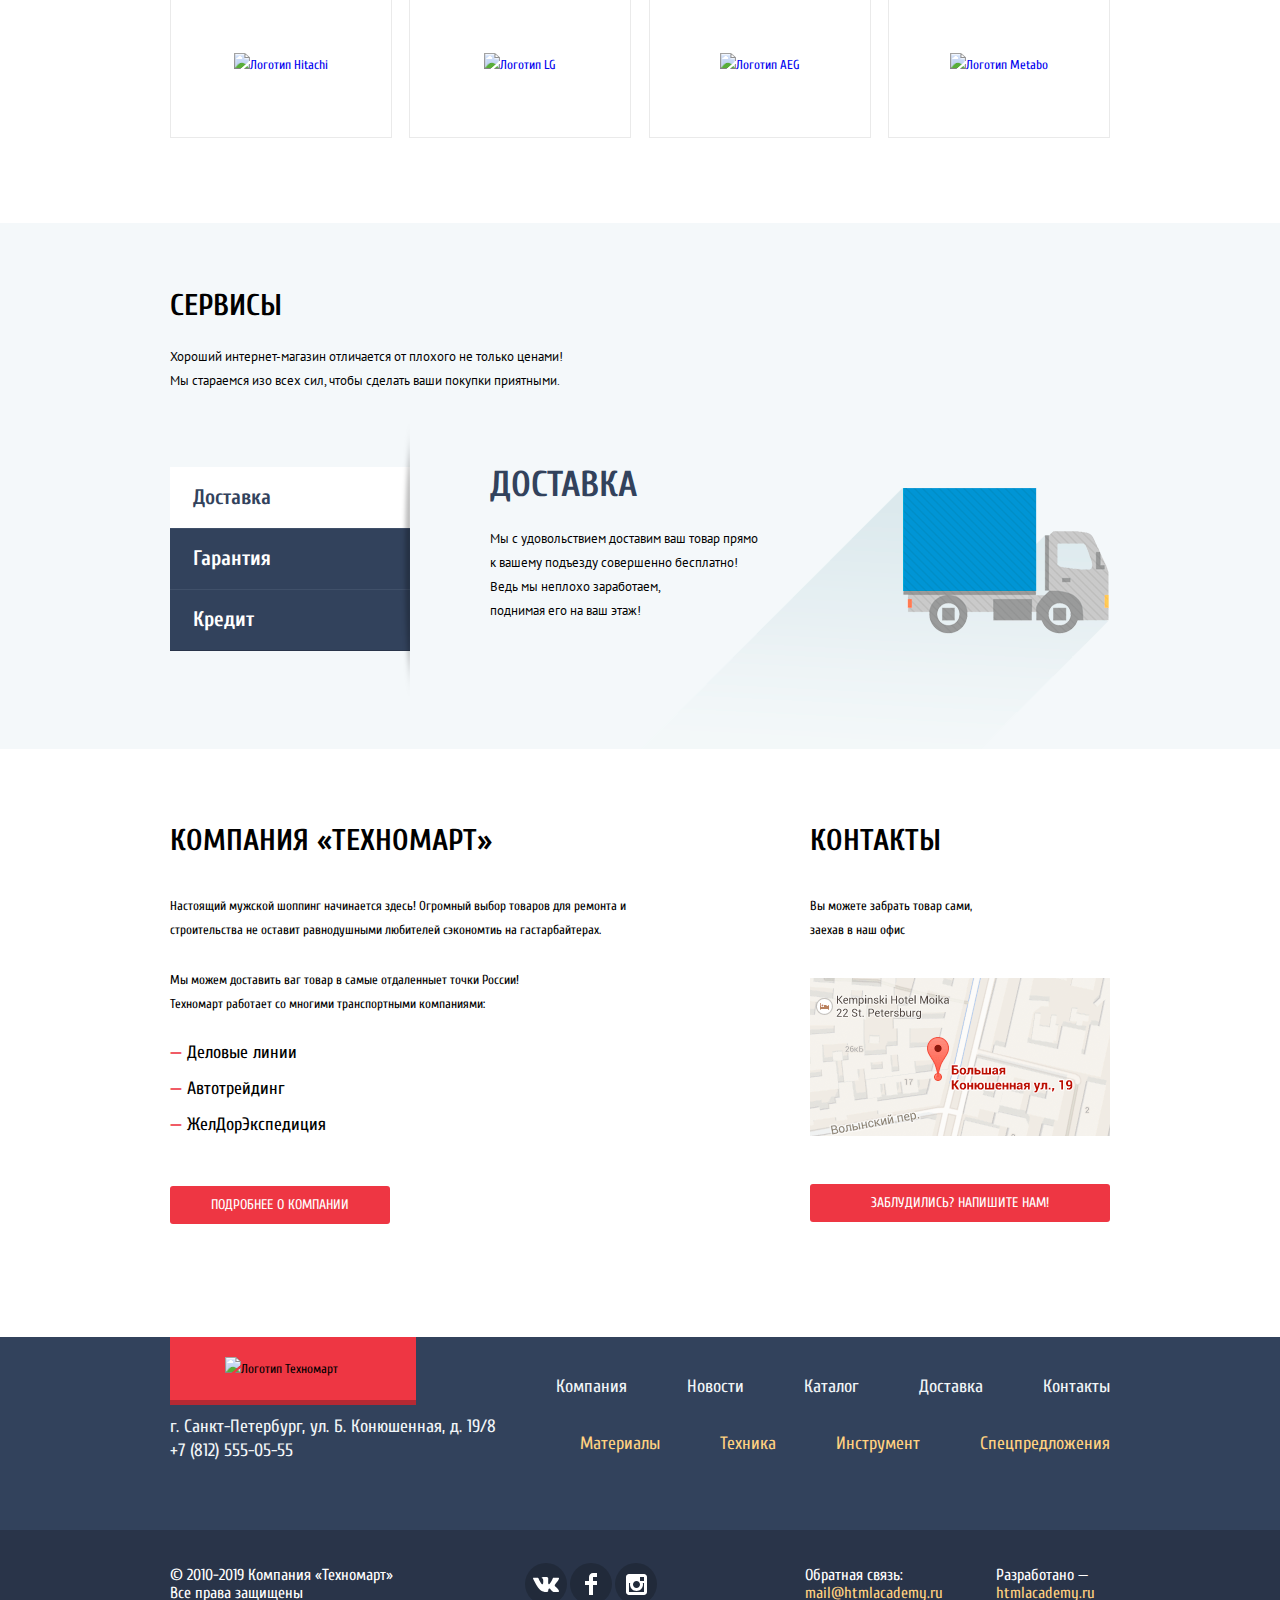
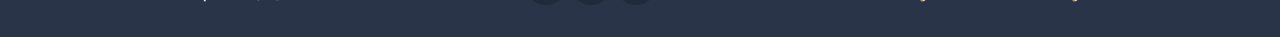
==== commit 64ef2c8e: "фокус в фильтре" ====
--- a/index.html
+++ b/index.html
@@ -3,9 +3,9 @@
   <head>
     <meta charset="utf-8">
     <title>HTML Academy: Техномарт</title>
-    <link href="https://fonts.googleapis.com/css?family=Cuprum:400,400i,700&verbarPT+Sans:400,700&display=swap&subset=cyrillic" rel="stylesheet">
-    <link href="css/normalize-min.css" rel="stylesheet">
-    <link href="css/style-min.css" rel="stylesheet">
+    <link href="https://fonts.googleapis.com/css?family=Cuprum:400,700|PT+Sans:400,700&display=swap&subset=cyrillic-ext" rel="stylesheet">
+    <link href="css/normalize.css" rel="stylesheet">
+    <link href="css/style.css" rel="stylesheet">
   </head>
 
   <body>
@@ -35,27 +35,30 @@
         </div>
       </div>
 
-        <div class="inform">
-          <p class="description">Интернет-магазин строительных материалов<br> и инструментов для ремонта</p>
-          <p class="address">
-            <a class="telefon" href="tel:+78125550555">+7 (812) 555-05-55</a>
-            <span>г. Санкт-Петербург, ул. Б. Конюшенная, д. 19/8</span>
-          </p>
-          <ul class="user-navigation">
-            <li>
-              <a class="login-button" href="#">Войти</a>
-              <svg class="login" version="1.1" id="Layer_1" xmlns="http://www.w3.org/2000/svg" xmlns:xlink="http://www.w3.org/1999/xlink" x="0px" y="0px"
-	              width="20px" height="17px" viewBox="0 0 20 17" enable-background="new 0 0 20 17" xml:space="preserve">
-                <g>
-	                 <polygon fill="#c5c5c5" points="14.875,8.5 6,0 6,6 0,6 0,11 6,11 6,17 	"/>
-                </g>
-                <path fill="#c5c5c5" d="M16.986,15.01h-5.027V17h5.027c2.178,0,3.004-1.81,3.029-3.026V3.028C19.99,1.811,19.164,0,16.986,0h-5.027
-	                v1.99h5.027c0.839,0,0.992,0.681,1.01,1.057v10.904C17.979,14.327,17.825,15.01,16.986,15.01z"/>
-              </svg>
-            </li>
-            <li><a href="#">Регистрация</a></li>
-          </ul>
-        </div>
+      <div class="inform">
+        <p class="description">Интернет-магазин<br>
+          строительных материалов<br>
+          и инструментов для ремонта
+        </p>
+        <p class="address">
+          <a class="telefon" href="tel:+78125550555">+7 (812) 555-05-55</a>
+          <span>г. Санкт-Петербург, ул. Б. Конюшенная, д. 19/8</span>
+        </p>
+        <ul class="user-navigation">
+          <li>
+            <a class="login-button" href="#">Войти</a>
+            <svg class="login" version="1.1" id="Layer_1" xmlns="http://www.w3.org/2000/svg" xmlns:xlink="http://www.w3.org/1999/xlink" x="0px" y="0px"
+	             width="20px" height="17px" viewBox="0 0 20 17" enable-background="new 0 0 20 17" xml:space="preserve">
+              <g>
+	                <polygon fill="#c5c5c5" points="14.875,8.5 6,0 6,6 0,6 0,11 6,11 6,17 	"/>
+              </g>
+              <path fill="#c5c5c5" d="M16.986,15.01h-5.027V17h5.027c2.178,0,3.004-1.81,3.029-3.026V3.028C19.99,1.811,19.164,0,16.986,0h-5.027
+	               v1.99h5.027c0.839,0,0.992,0.681,1.01,1.057v10.904C17.979,14.327,17.825,15.01,16.986,15.01z"/>
+            </svg>
+          </li>
+          <li><a href="#">Регистрация</a></li>
+        </ul>
+      </div>
 
       <nav class="container">
         <ul class="site-navigation">
@@ -78,9 +81,9 @@
           <h2 class="visually-hidden">Промо-блок</h2>
           <ul class="promo-offers">
             <li class="promo-item">
+              <div class="img-new"></div>
               <b>Материалы</b>
               <a class="button-promo" href="#">На любой вкус</a>
-              <div class="img-new"></div>
             </li>
             <li class="promo-item">
               <b>Инструмент</b>
@@ -127,6 +130,8 @@
 
         </section>
 
+
+
         <section class="main-section">
           <div class="section-head">
             <h2>Популярные товары:</h2>
@@ -139,12 +144,12 @@
                 <a href="#" class="bookmark">В закладки</a>
               </div>
               <div class="product-item-image">
-                <img src="img/products/perforator_9000.jpg" width="218" height="170" alt="#">
-              </div>
-              <p class="product-title">Перфоратор BOSCH
-                BFG 9000</p>
+                <img src="img/products/perforator_9000.jpg" width="218" height="170">
+              </div>
+              <b>Перфоратор BOSCH
+                BFG 9000</b>
               <div class="price">
-                <p class="line-through">32500 р.</p>
+                <b class="line-through">32500 р.</b>
                 <a class="button-product" href="#">25500 р.</a>
               </div>
             </li>
@@ -154,12 +159,12 @@
                 <a href="#" class="bookmark">В закладки</a>
               </div>
               <p class="product-item-image">
-                <img src="img/products/perforator_3000.jpg" width="218" height="170" alt="#">
+                <img src="img/products/perforator_3000.jpg" width="218" height="170">
               </p>
-              <p class="product-title">Перфоратор BOSCH
-                BFG 3000</p>
+              <b>Перфоратор BOSCH
+                BFG 3000</b>
               <div class="price">
-                <p class="line-through">22500 р.</p>
+                <b class="line-through">22500 р.</b>
                 <a class="button-product" href="#">15500 р.</a>
               </div>
             </li>
@@ -169,12 +174,12 @@
                 <a href="#" class="bookmark">В закладки</a>
               </div>
               <p class="product-item-image">
-                <img src="img/products/perforator_6000.jpg" width="218" height="170" alt="#">
+                <img src="img/products/perforator_6000.jpg" width="218" height="170">
               </p>
-              <p class="product-title">Перфоратор BOSCH
-                BFG 6000</p>
+              <b>Перфоратор BOSCH
+                BFG 6000</b>
               <div class="price">
-                <p class="line-through">30500 р.</p>
+                <b class="line-through">30500 р.</b>
                 <a class="button-product" href="#">25500 р.</a>
               </div>
             </li>
@@ -184,12 +189,11 @@
                 <a href="#" class="bookmark">В закладки</a>
               </div>
               <p class="product-item-image">
-                <img src="img/products/perforator_2000.jpg" width="218" height="170" alt="#">
+                <img src="img/products/perforator_2000.jpg" width="218" height="170">
               </p>
-              <div class="img-new">
-              </div>
-              <p class="product-title">Перфоратор BOSCH
-                BFG 2000</p>
+              <div class="img-new"></div>
+              <b>Перфоратор BOSCH
+                BFG 2000</b>
               <div class="price">
                 <a class="button-product" href="#">12500 р.</a>
               </div>
@@ -203,14 +207,14 @@
             <a class="button" href="#">Все производители</a>
           </div>
           <ul class="popular-brands">
-            <li class="brands-item"><a class="bosch" href="#"><img src="img/logo/logo_bosch.png" width="126" height="37" alt="Логотип Bosch"></a></li>
-            <li class="brands-item"><a class="makita" href="#"><img src="img/logo/logo_makita.png" width="123" height="40" alt="Логотип Makita"></a></li>
-            <li class="brands-item"><a class="dewalt" href="#"><img src="img/logo/logo_dewalt.png" width="146" height="44" alt="Логотип Dewalt"></a></li>
-            <li class="brands-item"><a class="interskol" href="#"><img src="img/logo/logo_interskol.png" width="200" height="88" alt="Логотип Интерскол"></a></li>
-            <li class="brands-item"><a class="hitachi" href="#"><img src="img/logo/logo_hitachi.png" width="169" height="31" alt="Логотип Hitachi"></a></li>
-            <li class="brands-item"><a class="lg" href="#"><img src="img/logo/logo_lg.png" width="121" height="73" alt="Логотип LG"></a></li>
-            <li class="brands-item"><a class="aeg" href="#"><img src="img/logo/logo_aeg.png" width="151" height="96" alt="Логотип AEG"></a></li>
-            <li class="brands-item"><a class="metabo" href="#"><img src="img/logo/logo_metabo.png" width="204" height="69" alt="Логотип Metabo"></a></li>
+            <li class="brands-item"><a href="#"><img src="img/logo/logo_bosch.png" width="126" height="37" alt="Логотип Bosch"></a></li>
+            <li class="brands-item"><a href="#"><img src="img/logo/logo_makita.png" width="123" height="40" alt="Логотип Makita"></a></li>
+            <li class="brands-item"><a href="#"><img src="img/logo/logo_dewalt.png" width="146" height="44" alt="Логотип Dewalt"></a></li>
+            <li class="brands-item"><a href="#"><img src="img/logo/logo_interskol.png" width="200" height="88" alt="Логотип Интерскол"></a></li>
+            <li class="brands-item"><a href="#"><img src="img/logo/logo_hitachi.png" width="169" height="31" alt="Логотип Hitachi"></a></li>
+            <li class="brands-item"><a href="#"><img src="img/logo/logo_lg.png" width="121" height="73" alt="Логотип LG"></a></li>
+            <li class="brands-item"><a href="#"><img src="img/logo/logo_aeg.png" width="151" height="96" alt="Логотип AEG"></a></li>
+            <li class="brands-item"><a href="#"><img src="img/logo/logo_metabo.png" width="204" height="69" alt="Логотип Metabo"></a></li>
           </ul>
         </section>
       </div>
@@ -278,9 +282,9 @@
               Техномарт работает со многими транспортными компаниями:
             </p>
             <ul class="delivery-company">
-              <li><span></span> Деловые линии</li>
-              <li><span></span> Автотрейдинг</li>
-              <li><span></span> ЖелДорЭкспедиция</li>
+              <li><span>&#8212;</span> Деловые линии</li>
+              <li><span>&#8212;</span> Автотрейдинг</li>
+              <li><span>&#8212;</span> ЖелДорЭкспедиция</li>
             </ul>
             <a class="button" href="#">Подробнее о компании</a>
           </div>
@@ -291,8 +295,8 @@
               Вы можете забрать товар сами,<br>
               заехав в наш офис
             </p>
-            <a class="map-open" href="https://www.google.ru/maps/place/%D0%91%D0%BE%D0%BB%D1%8C%D1%88%D0%B0%D1%8F+%D0%9A%D0%BE%D0%BD%D1%8E%D1%88%D0%B5%D0%BD%D0%BD%D0%B0%D1%8F+%D1%83%D0%BB.,+19,+%D0%A1%D0%B0%D0%BD%D0%BA%D1%82-%D0%9F%D0%B5%D1%82%D0%B5%D1%80%D0%B1%D1%83%D1%80%D0%B3,+191186/@59.9387969,30.3208946,17z/data=!3m1!4b1!4m5!3m4!1s0x4696310fca5ba729:0xea9c53d4493c879f!8m2!3d59.9387942!4d30.3230833?hl=ru"><img src="img/map_small.png" width="300" height="158" alt="Карта"></a>
-            <a class="button modal-open" href="writeus.html">Заблудились? Напишите нам!</a>
+            <a href="https://www.google.ru/maps/place/%D0%91%D0%BE%D0%BB%D1%8C%D1%88%D0%B0%D1%8F+%D0%9A%D0%BE%D0%BD%D1%8E%D1%88%D0%B5%D0%BD%D0%BD%D0%B0%D1%8F+%D1%83%D0%BB.,+19%2F8,+%D0%A1%D0%B0%D0%BD%D0%BA%D1%82-%D0%9F%D0%B5%D1%82%D0%B5%D1%80%D0%B1%D1%83%D1%80%D0%B3,+191186/@59.9387192,30.3208587,17z/data=!3m1!4b1!4m5!3m4!1s0x4696310fca145cc1:0x42b32648d8238007!8m2!3d59.9387165!4d30.3230474?hl=ru"><img src="img/map_small.png" width="300" height="158" alt="Карта"></a>
+            <a class="button" href="writeus.html">Заблудились? Напишите нам!</a>
           </div>
         </div>
       </section>
@@ -313,10 +317,10 @@
           </ul>
         </div>
         <div class="container-row">
-          <p>
-            г. Санкт-Петербург, ул. Б. Конюшенная, д. 19/8<br>
-            +7 (812) 555-05-55
-          </p>
+          <div class="footer-address">
+            <span>г. Санкт-Петербург, ул. Б. Конюшенная, д. 19/8</span>
+            <a href="tel:+78125550555">+7 (812) 555-05-55</a>
+          </div>
           <ul class="catalog-navigation">
             <li><a href="#">Материалы</a></li>
             <li><a href="#">Техника</a></li>
@@ -364,23 +368,23 @@
 
     <section class="modal modal-login">
       <h2 class="visually-hidden">Напишите нам</h2>
-      <form class="login-form" action="https://echo.htmlacademy.ru" method="post">
-        <div class="user-data">
+        <form class="login-form" action="https://echo.htmlacademy.ru" method="post">
+          <div class="user-data">
+            <p>
+              <label for="user-name">Ваше имя:</label>
+              <input type="text" name="name" id="user-name" placeholder="Имя Фамилия">
+            </p>
+            <p>
+              <label for="user-email">Ваш email:</label>
+              <input type="email" name="email" id="user-email" placeholder="email@example.com">
+            </p>
+          </div>
           <p>
-            <label for="user-name">Ваше имя:</label>
-            <input type="text" name="name" id="user-name" placeholder="Имя Фамилия">
+            <label for="user-mail">Текст письма:</label>
+            <textarea name="mail" rows="5" id="user-mail">В свободной форме</textarea>
           </p>
-          <p>
-            <label for="user-email">Ваш email:</label>
-            <input type="email" name="email" id="user-email" placeholder="email@example.com">
-          </p>
-        </div>
-        <p>
-          <label for="user-mail">Текст письма:</label>
-          <textarea name="mail" rows="5" id="user-mail">В свободной форме</textarea>
-        </p>
-        <button class="button" type="submit">Отправить</button>
-      </form>
+          <button class="button" type="submit">Отправить</button>
+        </form>
       <button class="modal-close" type="button">
         <span class="visually-hidden">Закрыть</span>
       </button>
@@ -388,26 +392,12 @@
 
     <section class="modal modal-map">
       <h2 class="visually-hidden">Карта</h2>
-      <iframe src="https://www.google.com/maps/embed?pb=!1m18!1m12!1m3!1d1998.598942412368!2d30.320894615677183!3d59.938796869048424!2m3!1f0!2f0!3f0!3m2!1i1024!2i768!4f13.1!3m3!1m2!1s0x4696310fca5ba729%3A0xea9c53d4493c879f!2z0JHQvtC70YzRiNCw0Y8g0JrQvtC90Y7RiNC10L3QvdCw0Y8g0YPQuy4sIDE5LCDQodCw0L3QutGCLdCf0LXRgtC10YDQsdGD0YDQsywgMTkxMTg2!5e0!3m2!1sru!2sru!4v1584214644392!5m2!1sru!2sru" width="940" height="446" style="border:0;" allowfullscreen="" aria-hidden="false" tabindex="0"></iframe>
-      <img src="img/map_big.png" width="940" height="446" alt="Офис компании по адресу: г. Санкт-Петербург, ул. Б. Конюшенная, д. 19/8">
+      <p>
+        <img src="img/map_big.png" width="940" height="446" alt="Офис компании по адресу: г. Санкт-Петербург, ул. Б. Конюшенная, д. 19/8">
+      </p>
       <button class="modal-close" type="button">
         <span class="visually-hidden">Закрыть</span>
       </button>
     </section>
-
-    <section class="modal modal-login modal-basket">
-      <h3>Товар добавлен в корзину!</h3>
-      <div class="order-buttons">
-        <a class="button" href="#">Оформить заказ</a>
-        <button type="button">Продолжить покупки</button>
-      </div>
-      <button class="modal-close" type="button">
-        <span class="visually-hidden">Закрыть</span>
-      </button>
-    </section>
-
-    <script src="js/login-min.js"></script>
-    <script src="js/map-min.js"></script>
-    <script src="js/buy-min.js"></script>
   </body>
 </html>
--- a/css/style.css
+++ b/css/style.css
@@ -0,0 +1,2047 @@
+body {
+  margin: 0;
+  padding: 0;
+  font-family: "Cuprum", Arial, sans-serif;
+  font-size: 13px;
+  line-height: 24px;
+  color: black;
+}
+
+a {
+  text-decoration: none;
+}
+
+.visually-hidden:not(:focus):not(:active),
+input[type="checkbox"].visually-hidden,
+input[type="radio"].visually-hidden {
+  position: absolute;
+
+  width: 1px;
+  height: 1px;
+  margin: -1px;
+  border: 0;
+  padding: 0;
+
+  white-space: nowrap;
+
+  clip-path: inset(100%);
+  clip: rect(0 0 0 0);
+  overflow: hidden;
+}
+
+.button {
+  background-color: #ee3643;
+  color: white;
+  font-size: 14px;
+  text-transform: uppercase;
+  text-align: center;
+  border-radius: 3px;
+  height: 38px;
+  padding: 14px auto;
+  display: flex;
+  justify-content: center;
+  align-items: center;
+}
+
+.button:hover {
+  background-color: #ca2c37;
+}
+
+.button:active {
+  background-color: #ba2732;
+}
+
+.main-header {
+  background-color: #f4f7f9;
+  font-size: 17px;
+}
+
+.header-up {
+  background-color: #293449;
+  color: white;
+  min-height: 42px;
+  margin: 0;
+  padding: 0;
+}
+
+.container {
+  width: 940px;
+  margin: 0 auto;
+  padding: 0;
+  display: flex;
+  flex-direction: column;
+}
+
+.header-logo {
+  display: flex;
+  margin: 0;
+  padding: 0;
+  min-height: 42px;
+}
+
+.user-action {
+  display: flex;
+  justify-content: space-between;
+  width: 720px;
+  padding: 0;
+  margin: 0;
+  flex-grow: 1;
+}
+
+.logo {
+  background-color: #ee3643;
+  box-shadow: 0 5px 0 0 #b52933;
+  padding: 0;
+  margin: 0;
+}
+
+.logo img {
+  margin-top: 13px;
+  margin-left: 55px;
+  margin-right: 55px;
+}
+
+.logo:hover,
+.footer-logo:hover {
+  background-color: #ca2c37;
+  box-shadow: 0 5px 0 0 #9a212a;
+}
+
+.logo:active {
+  background-color: #ba2732;
+  box-shadow: 0 5px 0 0 #8e1e26;
+}
+
+.search-input {
+  flex-grow: 1;
+  position: relative;
+  margin: 0;
+}
+
+.input-icon {
+  width: 17px;
+  height: 17px;
+  position: absolute;
+  z-index: 2;
+  top: 12px;
+  left: 17px;
+  opacity: 0.3;
+}
+
+.search:hover + .input-icon {
+  opacity: 1;
+}
+
+.search:focus + .input-icon path {
+  background-color: white;
+  fill: #ee3643;
+}
+
+.search:focus + .input-icon {
+  opacity: 1;
+}
+
+.search {
+  width: 100%;
+  height: 100%;
+  padding-left: 49px;
+  background-color: #293449;
+  border-width: 0;
+  margin: 0;
+  position: relative;
+}
+
+.search:hover,
+.preferences a:hover {
+  background-color: #212a3a;
+}
+
+.search:focus {
+  background-color: white;
+  color: black;
+}
+
+.preferences {
+  display: flex;
+  justify-content: flex-end;
+  flex-wrap: wrap;
+  justify-content: flex-end;
+  align-items: center;
+  margin: 0;
+  padding: 0;
+}
+
+.preferences a {
+  color: white;
+  display: block;
+  padding: 9px 30px 9px 48px;
+}
+
+.preferences li {
+  list-style: none;
+  margin: 0;
+  position: relative;
+  padding: 0;
+}
+
+.preferences .bookmark::before {
+  content: "";
+  position: absolute;
+  width: 14px;
+  height: 16px;
+  background-image: url("../img/icon/icon-bookmark.svg");
+  opacity: 0.3;
+  top: 12px;
+  left: 20px;
+}
+
+.preferences .basket::before {
+  content: "";
+  position: absolute;
+  width: 15px;
+  height: 15px;
+  background-image: url("../img/icon/icon-cart.svg");
+  opacity: 0.3;
+  top: 12px;
+  left: 20px;
+}
+
+.preferences .arrange-order {
+  background-color: #63a63e;
+  padding: 9px 20px;
+  margin: 0;
+}
+
+.preferences a:active {
+  background-color: #161d29;
+  color: rgba(255, 255, 255, 0.6);
+}
+
+.preferences .arrange-order:hover {
+  background-color: #5fbb2d;
+}
+
+.preferences .arrange-order:active {
+  background-color: #518534;
+}
+
+.full {
+  background-color: #ee3643
+}
+
+input[type="search"]::-webkit-input-placeholder {
+  color: white;
+}
+
+input[type="search"]:-ms-input-placeholder {
+  color: white;
+}
+
+input[type="search"]::-ms-input-placeholder {
+  color: white;
+}
+
+input[type="search"]::placeholder {
+  color: white;
+}
+
+.inform {
+  display: flex;
+  justify-content: space-between;
+  align-items: flex-start;
+  align-content: flex-start;
+  padding: 0;
+  width: 940px;
+  margin-top: 46px;
+  margin-bottom: 36px;
+  margin-left: auto;
+  margin-right: auto;
+}
+
+.description {
+  color: #ee3643;
+  font-size: 16px;
+  font-style: italic;
+  padding-left: 52px;
+  margin: 0;
+}
+
+.address {
+  color: #32425c;
+  font-size: 14px;
+  line-height: 24px;
+  text-align: center;
+  margin: 0;
+  padding: 0;
+  position: relative;
+}
+
+.telefon {
+  color: #ee3643;
+  font-size: 21px;
+  line-height: 21px;
+  border: 3px solid white;
+  display: block;
+  padding-top: 8px;
+  padding-bottom: 8px;
+  padding-right: 52px;
+  padding-left: 74px;
+  margin: 0;
+}
+
+.address::before {
+  content: "";
+  width: 19px;
+  height: 19px;
+  background-image: url("../img/icon/icon-phone.svg");
+  position: absolute;
+  top: 13px;
+  left: 15px;
+}
+
+.address span {
+  display: block;
+  margin: 5px;
+  padding: 0;
+}
+
+.user-navigation {
+  font-size: 21px;
+  line-height: 21px;
+  display: flex;
+  justify-content: space-between;
+  align-content: center;
+  align-items: flex-start;
+  padding: 0;
+  margin: 0;
+  position: relative;
+}
+
+.user-navigation a {
+  background-color: white;
+  color: #000000;
+  margin-left: 10px;
+  padding: 10px 25px;
+  display: block;
+}
+
+.user-navigation > li:first-child > a {
+  padding-left: 48px;
+}
+
+.login {
+  width: 20px;
+  height: 17px;
+  position: absolute;
+  top: 12px;
+  left: 22px;
+}
+
+.login-button:hover + .login path {
+  fill: #293449;
+}
+
+.login-button:hover + .login polygon {
+  fill: #293449;
+}
+
+.user-navigation li,
+.user-navigation-authorized li {
+  list-style: none;
+  margin: 0;
+}
+
+.user-navigation a:hover {
+  color: #ee3643;
+}
+
+.user-navigation a:active {
+  color: rgba(0, 0, 0, 0.3);
+}
+
+.account-block {
+  display: flex;
+  flex-direction: column;
+  justify-content: space-between;
+  align-items: flex-end;
+  margin: 0;
+}
+
+.user-navigation-authorized {
+  font-size: 21px;
+  line-height: 21px;
+  display: flex;
+  justify-content: space-between;
+  align-content: center;
+  align-items: flex-start;
+  padding: 0;
+  margin: 0;
+  position: relative;
+}
+
+.user-pic {
+  background-color: white;
+  color: #000000;
+  padding: 13px 30px 11px 50px;
+  display: block;
+}
+
+.out-button {
+  width: 40px;
+  height: 45px;
+  background-color: white;
+  display: block;
+  font-size: 0;
+  padding: 0;
+  margin: 0;
+}
+
+.user-pic:active {
+  color: rgba(0, 0, 0, 0.3);
+}
+
+.user {
+  width: 20px;
+  height: 18px;
+  position: absolute;
+  top: 13px;
+  left: 15px;
+  margin: 0;
+  padding: 0;
+}
+
+.user-pic:hover + .user path {
+  fill: #32425C;
+}
+
+.user-pic:active + .user path {
+  fill: #c5c5c5;
+}
+
+.logout {
+  width: 21px;
+  height: 17px;
+  position: absolute;
+  top: 14px;
+  right: 10px;
+  margin: 0;
+  padding: 0;
+}
+
+.out-button:hover .logout path {
+  fill: #32425C;
+}
+
+.out-button:hover .logout polygon {
+  fill: #32425C;
+}
+
+.out-button:active .logout path {
+  fill: #c5c5c5;
+}
+
+.out-button:active .logout polygon {
+  fill: #c5c5c5;
+}
+
+.account {
+  display: flex;
+  justify-content: flex-start;
+  width: 299px;
+  margin: 0;
+  padding-left: 17px;
+  position: relative;
+}
+
+.account a {
+  color: #32425c;
+  text-decoration: underline;
+  font-size: 16px;
+  color: #32425c;
+  padding: 15px;
+}
+
+.account a:hover {
+  color: #ee3643;
+}
+
+.account a:active {
+  color: rgba(50, 66, 92, 0.3)
+}
+
+.account li {
+  list-style: none;
+}
+
+.account::after {
+  content: "";
+  width: 4px;
+  height: 5px;
+  border-radius: 50%;
+  background-color: #32425c;
+  position: absolute;
+  top: 10px;
+  left: 117px;
+}
+
+.site-navigation a {
+  color: white;
+  display: block;
+  padding: 18px 25px;
+}
+
+.site-navigation {
+  background-color: #32425c;
+  box-shadow: 0 -3px 0 0 #293449 inset;
+  display: flex;
+  flex-wrap: wrap;
+  width: 940px;
+  margin: 0 auto 60px auto;
+  padding: 0;
+}
+
+.site-navigation li {
+  display: flex;
+  justify-content: center;
+  align-items: center;
+  flex-grow: 1;
+  margin: 0;
+  padding: 0;
+}
+
+.site-navigation li:hover {
+  background-color: #1d2739;
+  box-shadow: 0 -3px 0 0 #293449 inset;
+}
+
+.site-navigation a:active {
+  color: rgba(255, 255, 255, 0.5);
+}
+
+.promo {
+  margin-top: 59px;
+  position: relative;
+  margin-bottom: 319px;
+}
+
+.promo-offers {
+  display: flex;
+  flex-direction: row;
+  flex-wrap: wrap;
+  justify-content: space-between;
+  margin: 0;
+  padding: 0;
+}
+
+.promo-item {
+  list-style: none;
+  color: white;
+  font-size: 24px;
+  width: 277px;
+  height: 78px;
+  padding-top: 26px;
+  padding-left: 23px;
+  padding-bottom: 22px;
+  display: flex;
+  flex-direction: column;
+  justify-content: space-between;
+  margin-bottom: 20px;
+}
+
+.promo-item:first-child {
+  position: relative;
+}
+
+.promo-item:first-child img {
+  position: absolute;
+  top: 0;
+  right: 0;
+}
+
+.promo-offers li:first-child {
+  background-color: #ffbf47;
+  background-image: url("../img/icon/icon-bucket.svg");
+  background-repeat: no-repeat;
+  background-position: 213px 31px;
+}
+
+.promo-offers li:nth-child(2) {
+  background-color: #3bbce3;
+  background-image: url("../img/icon/icon-dril.svg");
+  background-repeat: no-repeat;
+  background-position: 197px 33px;
+}
+
+.promo-offers li:nth-child(3) {
+  background-color: #dc91d8;
+  background-image: url("../img/icon/icon-tractor.svg");
+  background-repeat: no-repeat;
+  background-position: 191px 31px;
+}
+
+.promo-offers li:nth-child(4){
+  background-color: #8ed78f;
+  background-image: url("../img/icon/icon-basket.svg");
+  background-repeat: no-repeat;
+  background-position: 196px 26px;
+  position: absolute;
+  top: 143px;
+  left: 640px;
+}
+
+.promo-offers li:last-child {
+  background-color: #ffc047;
+  background-image: url("../img/icon/icon-auto.svg");
+  background-repeat: no-repeat;
+  background-position: 191px 32px;
+  position: absolute;
+  top: 286px;
+  left: 640px;
+}
+
+.button-promo {
+  color: white;
+  font-size: 14px;
+  text-transform: uppercase;
+  text-align: center;
+  background-color: rgba(0, 0, 0, 0.1);
+  border-radius: 3px;
+  display: flex;
+  justify-content: center;
+  align-items: center;
+}
+
+.button-promo:hover {
+  background-color: rgba(0, 0, 0, 0.2);
+}
+
+.button-promo:active {
+  background-color: rgba(0, 0, 0, 0.3);
+}
+
+.promo-item a {
+  width: 138px;
+  height: 38px;
+}
+
+.slider {
+  background-color: #cccccc;
+  font-size: 18px;
+  line-height: 24px;
+  color: white;
+  width: 620px;
+  height: 266px;
+  position: absolute;
+}
+
+.slider-list {
+  list-style: none;
+  margin: 0;
+  padding: 0;
+}
+
+.slider-content .button {
+  margin-top: 120px;
+  margin-bottom: 22px;
+  left: 26px;
+  width: 195px;
+  height: 38px;
+}
+
+.slider b {
+  font-size: 36px;
+  line-height: 36px;
+  text-transform: uppercase;
+  color: white;
+  margin: 0;
+  padding: 0;
+}
+
+.slider p {
+  margin: 0;
+  padding: 0;
+}
+
+.slider-content {
+  width: 620px;
+  height: 266px;
+  padding-top: 27px;
+  padding-left: 24px;
+  display: none;
+}
+
+#product1:checked ~ .slider-list #slide1,
+#product2:checked ~ .slider-list #slide2 {
+  display: block;
+}
+
+#product1:checked ~ .slider-controls label[for="product1"],
+#product2:checked ~ .slider-controls label[for="product2"] {
+  background-color: #ee3643;
+}
+
+.slider-controls label {
+  display: inline-block;
+  width: 6px;
+  height: 6px;
+  margin-right: 10px;
+  background-color: #ffffff;
+  border: 2px solid #ffffff;
+  border-radius: 50%;
+  cursor: pointer;
+}
+
+.slider-controls {
+  position: absolute;
+  top: 220px;
+  left: 295px;
+  font-size: 0;
+  margin: 0;
+}
+
+.slider-content:first-child {
+  background-image: url("../img/perforators.jpg");
+  background-repeat: no-repeat;
+}
+
+.slider-content:last-child {
+  background-image: url("../img/drills.jpg");
+  background-repeat: no-repeat;
+}
+
+.back,
+.next {
+  position: absolute;
+  z-index: 2;
+  background-color: transparent;
+  border: 0;
+  width: 42px;
+  height: 200px;
+  cursor: pointer;
+}
+
+.back:disabled,
+.next:disabled {
+  opacity: 0.3;
+}
+
+.back {
+  top: 0;
+  left: 0;
+  background-image: url("../img/icon/icon-left.svg");
+  background-repeat: no-repeat;
+  background-position: 100% 114px;
+}
+
+.next {
+  top: 0;
+  right: 0;
+  background-image: url("../img/icon/icon-right.svg");
+  background-repeat: no-repeat;
+  background-position: 0 114px;
+}
+
+.section-head {
+  display: flex;
+  margin: 0;
+  padding: 0;
+  align-items: center;
+  justify-content: space-between;
+  background-color: #f9f5f0;
+}
+
+.section-head h2 {
+  font-size: 30px;
+  text-transform: uppercase;
+  color: #32425c;
+  margin-left: 30px;
+}
+
+.section-head .button {
+  margin-right: 24px;
+  width: 253px;
+  margin-top: 25px;
+  margin-bottom: 26px;
+}
+
+
+.main-section li {
+  list-style: none;
+}
+
+.popular {
+  display: flex;
+  flex-wrap: wrap;
+  justify-content: space-between;
+  padding: 0;
+  margin: 21px 0 0 0;
+}
+
+.product-item {
+  font-family: "PT Sans", Arial, sans-serif;
+  font-size: 18px;
+  line-height: 20px;
+  text-align: center;
+  border: 1px solid #e5e5e5;
+  position: relative;
+  display: flex;
+  flex-wrap: wrap;
+  flex-direction: column;
+  align-items: center;
+  width: 220px;
+  min-height: 318px;
+}
+
+.product-item-image {
+  margin: 0;
+  padding: 0;
+  height: 170px;
+}
+
+.img-new {
+  position: absolute;
+  top: 0;
+  right: 0;
+  background-image: url("../img/new_flag.png");
+  background-repeat: no-repeat;
+  width: 60px;
+  height: 59px;
+}
+
+.product-item b {
+  display: block;
+  margin: 0;
+  padding: 9px 30px 0 30px;
+}
+
+.product-item .line-through {
+  font-size: 17px;
+  line-height: 18px;
+  text-transform: uppercase;
+  color: #a9a9a9;
+  text-decoration: line-through;
+  margin: 0;
+  padding: 0;
+}
+
+.product-item:hover {
+  box-shadow: 0px 10px 25px 0 rgba(41, 52, 73, 0.5);
+}
+
+.price {
+  margin: 0;
+  margin-top: auto;
+  padding: 0;
+}
+
+.button-product {
+  font-size: 17px;
+  font-weight: bold;
+  color: white;
+  background-image: url("../img/product_btn.svg");
+  background-repeat: no-repeat;
+  text-align: center;
+  text-transform: uppercase;
+  width: 141px;
+  height: 38px;
+  margin: 0;
+  margin-top: 10px;
+  margin-bottom: 21px;
+  display: block;
+  padding: 0;
+  padding-top: 8px;
+  box-sizing: border-box;
+}
+
+.action {
+  box-sizing: border-box;
+  width: 218px;
+  height: 164px;
+  padding-top: 44px;
+  padding-left: 42px;
+  padding-right: 42px;
+  position: absolute;
+  background-color: white;
+  font-family: "Cuprum", Arial, sans-serif;
+  font-size: 14px;
+  line-height: 18px;
+  text-transform: uppercase;
+  display: none;
+}
+
+.product-item:hover .action {
+  display: block;
+}
+
+.action .buy,
+.action .bookmark {
+  display: block;
+  box-sizing: border-box;
+  width: 135px;
+  height: 38px;
+  margin-bottom: 7px;
+}
+
+.action .buy {
+  background-color: #63a63e;
+  box-shadow: 0 -3px #367315 inset;
+  color: white;
+  padding-top: 10px;
+  position: relative;
+}
+
+.buy:hover {
+  background-color: #5fbb2d;
+  box-shadow: 0 -3px #367315 inset;
+}
+
+.buy:active {
+  background-color: #518534;
+}
+
+.action .bookmark:hover {
+  border: 3px solid #32425c;
+}
+
+.action .bookmark:active {
+  border: 3px solid #32425c;
+  opacity: 0.3;
+}
+
+.action .buy::before {
+  content: "";
+  width: 15px;
+  height: 15px;
+  position: absolute;
+  left: 12px;
+  top: 11px;
+  background-image: url("../img/icon/icon-cart.svg");
+  opacity: 0.3;
+  margin-right: 22px;
+}
+
+.action .bookmark {
+  color: #32425c;
+  border: 3px solid #63a63e;
+  border-radius: 3px;
+  padding-top: 8px;
+}
+
+.popular-brands {
+  display: flex;
+  flex-wrap: wrap;
+  justify-content: space-between;
+  padding: 0;
+  margin: 20px 0 65px 0;
+}
+
+.brands-item {
+  border: 1px solid #eaeaea;
+  width: 220px;
+  height: 145px;
+  margin-bottom: 20px;
+  display: flex;
+  justify-content: center;
+  align-items: center;
+}
+
+.brands-item:hover {
+  box-shadow: 0px 10px 25px 0 rgba(41, 52, 73, 0.5);
+}
+
+.brands-item:active {
+  box-shadow: 0px 4px 10px 0 rgba(41, 52, 73, 0.5);
+}
+
+.brands-item:active img {
+  opacity: 30%;
+}
+
+.service {
+  background-color: #f4f8fa;
+  margin: 0;
+  position: relative;
+}
+
+.about-company h2,
+.contacts h2,
+.service h2  {
+  font-size: 30px;
+  line-height: 30px;
+  color: black;
+  text-transform: uppercase;
+}
+
+.service h2 {
+  margin: 68px 0 0 0;
+}
+
+.service-item h3 {
+  font-size: 36px;
+  line-height: 36px;
+  color: #32425c;
+  text-transform: uppercase;
+  margin: 0;
+}
+
+.service p {
+  font-family: "PT Sans", Arial, sans-serif;
+  font-size: 13px;
+  margin: 24px 0 0 0;
+}
+
+.service-row {
+  display: flex;
+  align-items: flex-start;
+  padding: 0;
+  margin: 74px 0 99px 0;
+}
+
+.service-option {
+  margin: 0;
+  margin-right:80px;
+  padding: 0;
+  position: relative;
+}
+
+.service-option::after {
+  content: "";
+  width: 10px;
+  height: 279px;
+  position: absolute;
+  background-image: url("../img/shadow.png");
+  top: -47px;
+  right: 0;
+}
+
+.service-button {
+  display: block;
+  font-size: 21px;
+  line-height: 30px;
+  font-weight: bold;
+  background-color: #32425c;
+  color: white;
+  box-shadow:
+    0px 1px 0 0 #293449,
+    0px 1px 0 0 #405069 inset;
+  border-width: 0;
+  width: 240px;
+  height: 61px;
+  text-align: left;
+  margin: 0;
+  padding-top: 15px;
+  padding-left: 23px;
+  box-sizing: border-box;
+  cursor: pointer;
+}
+
+.service-option label {
+  cursor: pointer;
+}
+
+.service-button:hover {
+  background-color: #293449;
+}
+
+.service-list {
+  list-style: none;
+  margin: 0;
+  padding: 0;
+}
+
+.service-item .button {
+  width: 195px;
+  margin-top: 31px;
+}
+
+.service-item {
+  position: relative;
+  display: none;
+}
+
+#service-1:checked ~ .service-list #service-slide-1,
+#service-2:checked ~ .service-list #service-slide-2,
+#service-3:checked ~ .service-list #service-slide-3 {
+  display: block;
+}
+
+#service-1:checked ~ .service-option label[for="service-1"],
+#service-2:checked ~ .service-option label[for="service-2"],
+#service-3:checked ~ .service-option label[for="service-3"] {
+  background-color: #ffffff;
+  color: #32425c;
+  box-shadow: 0px 1px 0 0 #ffffff inset;
+}
+
+.service-delivery::after {
+  content: "";
+  width: 468px;
+  height: 261px;
+  position: absolute;
+  background-image: url("../img/delivery.png");
+  left: 151px;
+  top: 21px;
+}
+
+.service-guarantee::after {
+  content: "";
+  width: 389px;
+  height: 283px;
+  position: absolute;
+  background-image: url("../img/guarantee.png");
+  top: 0;
+  left: 237px;
+}
+
+.service-credit::after {
+  content: "";
+  width: 465px;
+  height: 285px;
+  position: absolute;
+  background-image: url("../img/credit.png");
+  top: 0;
+  left: 163px;
+}
+
+.company {
+  display: flex;
+  flex-direction: row;
+  justify-content: space-between;
+  align-items: flex-start;
+  height: 536px;
+  padding-top: 52px;
+}
+
+.about-company {
+  display: flex;
+  flex-direction: column;
+  justify-content: space-between;
+  align-items: flex-start;
+}
+
+.delivery-company {
+  margin: 0;
+  margin-bottom: 37px;
+  padding: 0;
+}
+
+.about-company li {
+  list-style: none;
+  font-size: 18px;
+  line-height: 24px;
+  margin: 12px 0;
+}
+
+.about-company span {
+  font-weight: bold;
+  color: #ee3643;
+}
+
+.about-company a {
+  width: 220px;
+}
+
+.contacts {
+  display: flex;
+  flex-direction: column;
+  justify-content: space-between;
+  margin: 0;
+}
+
+.contacts p {
+  margin-bottom: 36px;
+}
+.contacts a {
+  margin-bottom: 40px;
+}
+
+.main-footer {
+  background-color: #32425c;
+  margin: 0;
+}
+.footer-up {
+  height: 193px;
+}
+
+.container-row {
+  display: flex;
+  justify-content: space-between;
+  width: 940px;
+  margin: 0 auto;
+  padding: 0;
+}
+
+.footer-up .container-row {
+  margin-bottom: 15px;
+}
+
+.footer-logo {
+  background-color: #ee3643;
+  box-shadow: 0 5px 0 0 #b52933;
+}
+
+.footer-logo {
+  display: flex;
+  min-height: 63px;
+  padding: 0;
+}
+
+.footer-logo img {
+  margin-top: 20px;
+  margin-left: 55px;
+  margin-right: 55px;
+}
+
+.company-navigation {
+  display: flex;
+  flex-wrap: wrap;
+  align-items: flex-end;
+  justify-content: flex-end;
+  margin: 0;
+  padding: 0;
+  padding-top: 36px;
+  flex-grow: 1;
+}
+
+.company-navigation li,
+.catalog-navigation li {
+  padding-left: 60px;
+}
+
+.company-navigation li:last-child,
+.catalog-navigation li:last-child {
+  padding-right: 0;
+}
+
+.catalog-navigation {
+  display: flex;
+  flex-wrap: wrap;
+  align-items: flex-start;
+  justify-content: flex-end;
+  flex-grow: 1;
+  padding: 0;
+  padding-top: 4px;
+}
+
+.footer-up p {
+  flex-shrink: 0;
+}
+
+.footer-up a {
+  color: #f1f5f7;
+  font-size: 18px;
+  line-height: 24px;
+}
+
+.footer-down {
+  background-color: #293449;
+  min-height: 107px;
+  margin: 0;
+  padding-top: 0;
+}
+
+.footer-down .container-row {
+  padding-top: 20px;
+}
+
+.footer-address {
+  flex-shrink: 0;
+}
+
+.footer-address span,
+.footer-address a {
+  display: block;
+  color: #f1f5f7;
+  font-size: 18px;
+  line-height: 24px;
+}
+
+.company-navigation a:active,
+.catalog-navigation a:active {
+  opacity: 50%;
+}
+
+.main-footer li {
+  list-style: none;
+}
+
+.catalog-navigation a {
+  color: #ffd180;
+}
+
+.footer-down p,
+.footer-down a {
+  color: white;
+  font-size: 16px;
+  line-height: 18px;
+  flex-shrink: 0;
+}
+
+.social {
+  display: flex;
+  flex-wrap: wrap;
+  justify-content: center;
+}
+
+.social-icon {
+  width: 42px;
+  height: 42px;
+  background-color: #212a3a;
+  border-radius: 50%;
+  margin-right: 3px;
+  cursor: pointer;
+}
+
+.social-vk {
+  background-image: url("../img/icon/icon-vk.svg");
+  background-repeat: no-repeat;
+  background-position: 50% 50%;
+}
+
+.social-fb {
+  background-image: url("../img/icon/icon-fb.svg");
+  background-repeat: no-repeat;
+  background-position: 50% 50%;
+}
+
+.social-inst {
+  background-image: url("../img/icon/icon-insta.svg");
+  background-repeat: no-repeat;
+  background-position: 50% 50%;
+}
+
+.social-icon:hover,
+.social-icon:active  {
+  background-color: #ee3643;
+}
+
+.development {
+  display: flex;
+  flex-shrink: 0;
+}
+
+.development p {
+  padding-left: 53px;
+}
+
+.development span {
+  display: block;
+}
+
+.development:last-child {
+  padding-right: 15px;
+}
+
+.development a {
+  color: #ffd180;
+}
+
+.development a:active {
+  color: #ee3643;
+  border-width: 0;
+}
+
+.modal {
+  position: fixed;
+  background-color: white;
+  margin: 0;
+  display: none;
+  z-index: 9;
+}
+
+.modal-login {
+  box-sizing: border-box;
+  width: 620px;
+  top: 120px;
+  left: 50%;
+  margin: 0;
+  margin-left: -310px;
+  box-shadow: 0px 20px 40px 0 rgba(0, 0, 0, 0.75),
+              0 -7px 0 0 #ee3643,
+              0 -112px 0 0 #f4f4f4 inset;
+  padding-top: 46px;
+  padding-left: 80px;
+  padding-right: 80px;
+  font-size: 18px;
+  line-height: 18px;
+  z-index: 9;
+}
+
+.modal-login input,
+.modal-login textarea {
+  font-family: "PT Sans", Arial, sans-serif;
+  font-size: 13px;
+  line-height: 18px;
+  padding-left: 16px;
+  padding-top: 8px;
+  padding-bottom: 8px;
+  color: #a9a9a9;
+  margin: 0;
+  margin-top: 10px;
+  box-sizing: border-box;
+  border: 2px solid #dee3e4;
+}
+
+.modal-login input {
+  width: 220px;
+}
+
+.modal-login textarea {
+  width: 100%;
+  margin-bottom: 37px;
+}
+
+.modal-login input:hover,
+.modal-login textarea:hover {
+  border: 2px solid #b5b5b5;
+}
+
+.modal-login input:focus,
+.modal-login textarea:focus {
+  border: 2px solid #ee3643;
+}
+
+.modal-login h3 {
+  font-size: 30px;
+  line-height: 30px;
+  display: block;
+  box-sizing: border-box;
+  padding-top: 18px;
+  padding-bottom: 105px;
+  margin-right: 44px;
+  padding-left: 99px;
+  margin: 0;
+  position: relative;
+}
+
+.modal-login h3::before {
+  content: "";
+  width: 66px;
+  height: 66px;
+  background-image: url("../img/icon/modal-check.svg");
+  position: absolute;
+  left: 0;
+  top: 0;
+}
+
+.order-buttons {
+  display: flex;
+  justify-content: space-between;
+  margin-bottom: 37px;
+}
+
+.order-buttons a {
+  width: 220px;
+}
+
+.order-buttons button {
+  border: 0;
+  background-color: white;
+  width: 220px;
+}
+
+.login-form {
+  display: flex;
+  flex-direction: column;
+  margin: 0;
+  padding: 0;
+}
+
+.login-form p {
+  padding: 0;
+  margin: 0;
+}
+
+.user-data {
+  display: flex;
+  justify-content: space-between;
+  margin: 0;
+  margin-bottom: 21px;
+}
+
+.user-data input {
+  flex-grow: 1;
+  flex-shrink: 0;
+}
+
+.login-form .button {
+  width: 100%;
+  border: 0;
+  margin: 37px 0;
+}
+
+.modal-map {
+  width: 940px;
+  height: 446px;
+  position: relative;
+  left: 50%;
+  margin-left: -470px;
+  box-shadow: 0px 0px 16px 8px rgba(0, 0, 0, 0.5);
+  z-index: 8;
+}
+
+.modal-close {
+  width: 21px;
+  height: 21px;
+  background-color: transparent;
+  border: 0;
+  cursor: pointer;
+  position: absolute;
+  right: 6px;
+  top: 9px;
+}
+
+.modal-close::after {
+  content: "";
+  position: absolute;
+  width: 21px;
+  height: 21px;
+  background-image: url("../img/icon/icon-close.svg");
+  top: 0;
+  left: 0;
+}
+
+.breadcrumbs {
+  display: flex;
+  justify-content: flex-start;
+  align-items: center;
+  margin: 0;
+  padding: 0;
+  height: 59px;
+}
+
+.breadcrumbs li {
+  list-style: none;
+  position: relative;
+}
+
+.breadcrumbs li:not(:last-child):not(:first-child)::after {
+  content: "";
+  width: 8px;
+  height: 12px;
+  background-image: url("../img/icon/icon-right-small.svg");
+  position: absolute;
+  margin-left: -25px;
+  margin-top: 5px;
+}
+
+.breadcrumbs li:first-child::after {
+  content: "";
+  width: 8px;
+  height: 12px;
+  background-image: url("../img/icon/icon-right-small.svg");
+  position: absolute;
+  left: 30px;
+  top: 20px;
+}
+
+.breadcrumbs a {
+  color: black;
+  font-family: "PT Sans", Arial, sans-serif;
+  font-size: 13px;
+  text-transform: uppercase;
+  padding-right: 40px;
+}
+
+.breadcrumbs > li:first-child > a {
+  display: block;
+  width: 34px;
+  height: 32px;
+  background-image: url("../img/icon/icon-home.svg");
+  background-repeat: no-repeat;
+  padding: 0;
+  margin-top: 20px;
+  margin-right: 20px;
+}
+
+.catalog-container {
+  display: flex;
+  justify-content: space-between;
+  width: 940px;
+  margin: 0 auto;
+}
+
+.filter-list {
+  display: flex;
+  flex-direction: column;
+  width: 220px;
+  margin: 0;
+  padding: 0;
+}
+
+.filter-head {
+  display: block;
+  width: 220px;
+  height: 38px;
+  background-color: #f7f3ec;
+  padding: 0;
+  margin: 0;
+}
+
+.filter-head,
+.filter-sort,
+.product-item {
+  margin-bottom: 21px;
+}
+
+.sort h3,
+.filter-head h3 {
+  font-family: "PT Sans", Arial, sans-serif;
+  font-size: 13px;
+  font-weight: normal;
+  text-transform: uppercase;
+  padding: 0;
+  padding-left: 18px;
+  padding-top: 7px;
+  margin: 0;
+}
+
+.filter-sort {
+  display: flex;
+  justify-content: space-between;
+  align-items: center;
+  width: 700px;
+  height: 38px;
+  background-color: #f7f3ec;
+}
+
+.sort {
+  margin: 0;
+  padding: 0;
+  height: 38px;
+}
+
+.sort2,
+.sort4 {
+  display: flex;
+  margin: 0;
+  padding: 0;
+}
+
+.filter-sort form {
+  margin-left: auto;
+}
+
+.sort4 {
+  margin-right: 7px;
+  margin-left: 36px;
+  position: relative;
+}
+
+.sort2 li,
+.sort4 li {
+  list-style: none;
+  margin: 0;
+  padding: 0;
+  display: flex;
+}
+
+.sort2 li {
+  margin-left: 68px;
+}
+
+.sort2-item label {
+  font-family: "PT Sans", Arial, sans-serif;
+  font-size: 13px;
+  line-height: 18px;
+  color: rgba(0, 0, 0, 0.3);
+  text-transform: uppercase;
+  text-decoration: underline;
+  text-decoration-color: #ee3643;
+  text-decoration-style: dotted;
+  cursor: pointer;
+}
+
+.sort2-item label:hover {
+  color: #000000;
+  text-decoration-style: solid;
+}
+
+#filter-price:checked ~ label[for="filter-price"],
+#filter-type:checked ~ label[for="filter-type"],
+#filter-functional:checked ~ label[for="filter-functional"] {
+  color: #ee3643;
+  text-decoration: none;
+}
+
+.sort4 label {
+  width: 30px;
+  height: 30px;
+  margin: 0;
+  padding: 0;
+  display: inline-block;
+  cursor: pointer;
+}
+
+.ascending-icon,
+.descending-icon {
+  position: absolute;
+  top: 10px;
+  cursor: pointer;
+}
+
+.ascending-icon {
+  right: 40px;
+}
+
+.descending-icon {
+  right: 10px;
+}
+
+.ascending-icon:hover path {
+  fill: #000000;
+}
+
+.descending-icon:hover polyline {
+  fill: #000000;
+}
+
+#filter-ascending:checked ~ .ascending-icon path {
+  fill: #ee3643;
+}
+
+#filter-descending:checked ~ .descending-icon polyline {
+  fill: #ee3643;
+}
+
+.sort2 button,
+.sort4 button {
+  background-color: #f7f3ec;
+  border: 0;
+  margin: 0;
+  padding: 0;
+}
+
+.catalog {
+  display: flex;
+  flex-direction: column;
+  justify-content: space-between;
+  width: 700px;
+  margin: 0;
+  padding: 0;
+}
+
+.catalog-header {
+  display: flex;
+  align-items: center;
+  height: 89px;
+  background-color: #f2f6f8;
+  order: 2;
+  padding-left: 30px;
+  margin-bottom: 20px;
+}
+
+.catalog-header h1 {
+  font-size: 30px;
+  text-transform: uppercase;
+  color: #32425c;
+}
+
+.filter-button {
+  font-family: "PT Sans", Arial, sans-serif;
+  font-size: 13px;
+  line-height: 14px;
+  text-align: center;
+  vertical-align: middle;
+  text-transform: uppercase;
+  border: none;
+  background-color: white;
+  padding: 11px 39px;
+  cursor: pointer;
+}
+
+.button-border {
+  border: 1px solid #e5e5e5;
+  text-align: center;
+  vertical-align: middle;
+  margin-top: 57px;
+  width: 140px;
+  display: block;
+}
+
+.filter-list fieldset {
+  margin: 0;
+  padding: 0;
+  border: 0;
+}
+
+.filter-name {
+  font-family: "PT Sans", Arial, sans-serif;
+  font-size: 17px;
+  line-height: 30px;
+  font-weight: bold;
+  text-transform: uppercase;
+  color: black;
+  margin: 0;
+  margin-bottom: 15px;
+  padding: 0;
+}
+
+.range-filter {
+  margin: 0;
+  padding: 0;
+}
+
+.range-controls,
+.min-price,
+.max-price {
+  background-color: #f7f3ec;
+  margin: 0;
+}
+
+.range-controls {
+  margin-bottom: 10px;
+  height: 41px;
+  border-radius: 5px;
+  padding-top: 39px;
+  padding-left: 20px;
+  padding-right: 20px;
+  position: relative;
+}
+
+.range-controls .scale {
+  height: 2px;
+  background-color: #d7dcde;
+}
+
+.range-controls .bar {
+  width: 152px;
+  height: 2px;
+  background-color: #00ca74;
+}
+
+.range-controls .toggle {
+  width: 4px;
+  height: 4px;
+  padding: 0;
+  border-radius: 50%;
+  border: 8px solid #ffffff;
+  background-color: #ababab;
+  box-shadow: 0 2px 1px 0 #cfcfcf;
+  position: absolute;
+  top: 31px;
+  cursor: pointer;
+}
+
+.range-controls .toggle-min {
+  left: 18px;
+}
+
+.range-controls .toggle-max {
+  left: 160px;
+}
+
+.price-controls {
+  font-size: 0;
+}
+
+.price-controls label {
+  display: inline-block;
+  border-radius: 5px;
+}
+
+.price-controls input {
+  font-family: "PT Sans", Arial, sans-serif;
+  font-size: 17px;
+  text-align: center;
+  color: #000000;
+  background-color: #f7f3ec;
+
+  border: 0;
+  width: 75px;
+  padding-top: 9px;
+  padding-bottom: 9px;
+}
+
+.price-controls input[name="min-price"] {
+  padding-left: 20px;
+}
+
+.price-controls input[name="max-price"] {
+  padding-left: 20px;
+}
+
+.hyphen {
+  width: 10px;
+  height: 1px;
+  background-color: #444444;
+  margin-left: 10px;
+  margin-right: 10px;
+}
+
+.max-price {
+  text-align: right;
+}
+
+.divider {
+  width: 220px;
+  height: 1px;
+  background-color: #e5e5e5;
+  margin-top: 25px;
+  margin-bottom: 15px;
+}
+
+.brands,
+.power {
+  padding: 0;
+  margin: 0;
+}
+
+.brands li,
+.power li {
+  list-style: none;
+  margin: 0;
+  padding: 0;
+  padding-left: 35px;
+  position: relative;
+}
+
+.brands li {
+  margin-bottom: 16px;
+}
+
+.power li {
+  margin-bottom: 17px;
+}
+
+.brands label,
+.power label {
+  font-size: 15px;
+  line-height: 20px;
+  text-transform: uppercase;
+}
+
+input:disabled + label {
+  opacity: 0.2;
+}
+
+.brands label::before {
+  content: "";
+  width: 23px;
+  height: 23px;
+  background-image: url("../img/icon/icon-checkbox-off.svg");
+  position: absolute;
+  opacity: 0.8;
+  left: 0;
+  top: -2px;
+}
+
+.brands label:hover::before,
+.power label:hover::before {
+  opacity: 1;
+}
+
+input[type="checkbox"]:focus + label::before,
+input[type="radio"]:focus + label::before {
+  outline: #99bbf2 auto 5px;
+}
+
+.power label::before {
+  content: "";
+  width: 25px;
+  height: 25px;
+  background-image: url("../img/icon/icon-radio-off.svg");
+  position: absolute;
+  opacity: 0.8;
+  left: 0;
+  top: -2px;
+}
+
+input[type="checkbox"]:checked + label::before {
+  content: "";
+  width: 25px;
+  height: 23px;
+  background-image: url("../img/icon/icon-checkbox-on.svg");
+}
+
+input[type="radio"]:checked + label::before {
+  content: "";
+  width: 25px;
+  height: 25px;
+  background-image: url("../img/icon/icon-radio-on.svg");
+}
+
+.catalog h2 {
+  order: 2;
+}
+
+.catalog-item {
+  display: flex;
+  flex-wrap: wrap;
+  justify-content: space-between;
+  margin: 0;
+  padding: 0;
+}
+
+.catalog-item li {
+  list-style: none;
+}
+
+.pagination {
+  margin-top: 40px;
+  margin-bottom: 60px;
+  padding: 0;
+  display: flex;
+}
+
+.pagination li {
+  list-style: none;
+  margin: 0;
+  margin-right: 10px;
+}
+
+.pagination a {
+  padding: 9px 15px;
+  border: 1px solid #e5e5e5;
+  font-family: "PT Sans", Arial, sans-serif;
+  font-size: 13px;
+  line-height: 18px;
+  color: black;
+}
+
+.pagination a:hover {
+  border-color: #bdc6ca;
+}
+
+.pagination a:active {
+  border-color: #ee3643;
+}
+
+.pagination-current a {
+  background-color: #ee3643;
+  color: white;
+  border: 0;
+}
+
+.pagination-next a {
+  padding-left: 32px;
+  padding-right: 32px;
+}
+
+.item-description {
+  background-color: #f4f7f9;
+  padding-top: 65px;
+  padding-bottom: 68px;
+}
+
+.item-description h2 {
+  font-size: 30px;
+  line-height: 30px;
+  text-transform: uppercase;
+  padding: 0;
+  margin: 0;
+  margin-bottom: 27px;
+}
+
+.item-description p {
+  font-family: "PT Sans", Arial, sans-serif;
+  font-size: 13px;
+  padding: 0;
+  padding-right: 39px;
+  margin: 0;
+}
+
+/* шрифты
+font-family: 'Cuprum', sans-serif;
+font-family: 'PT Sans', sans-serif;
+*/
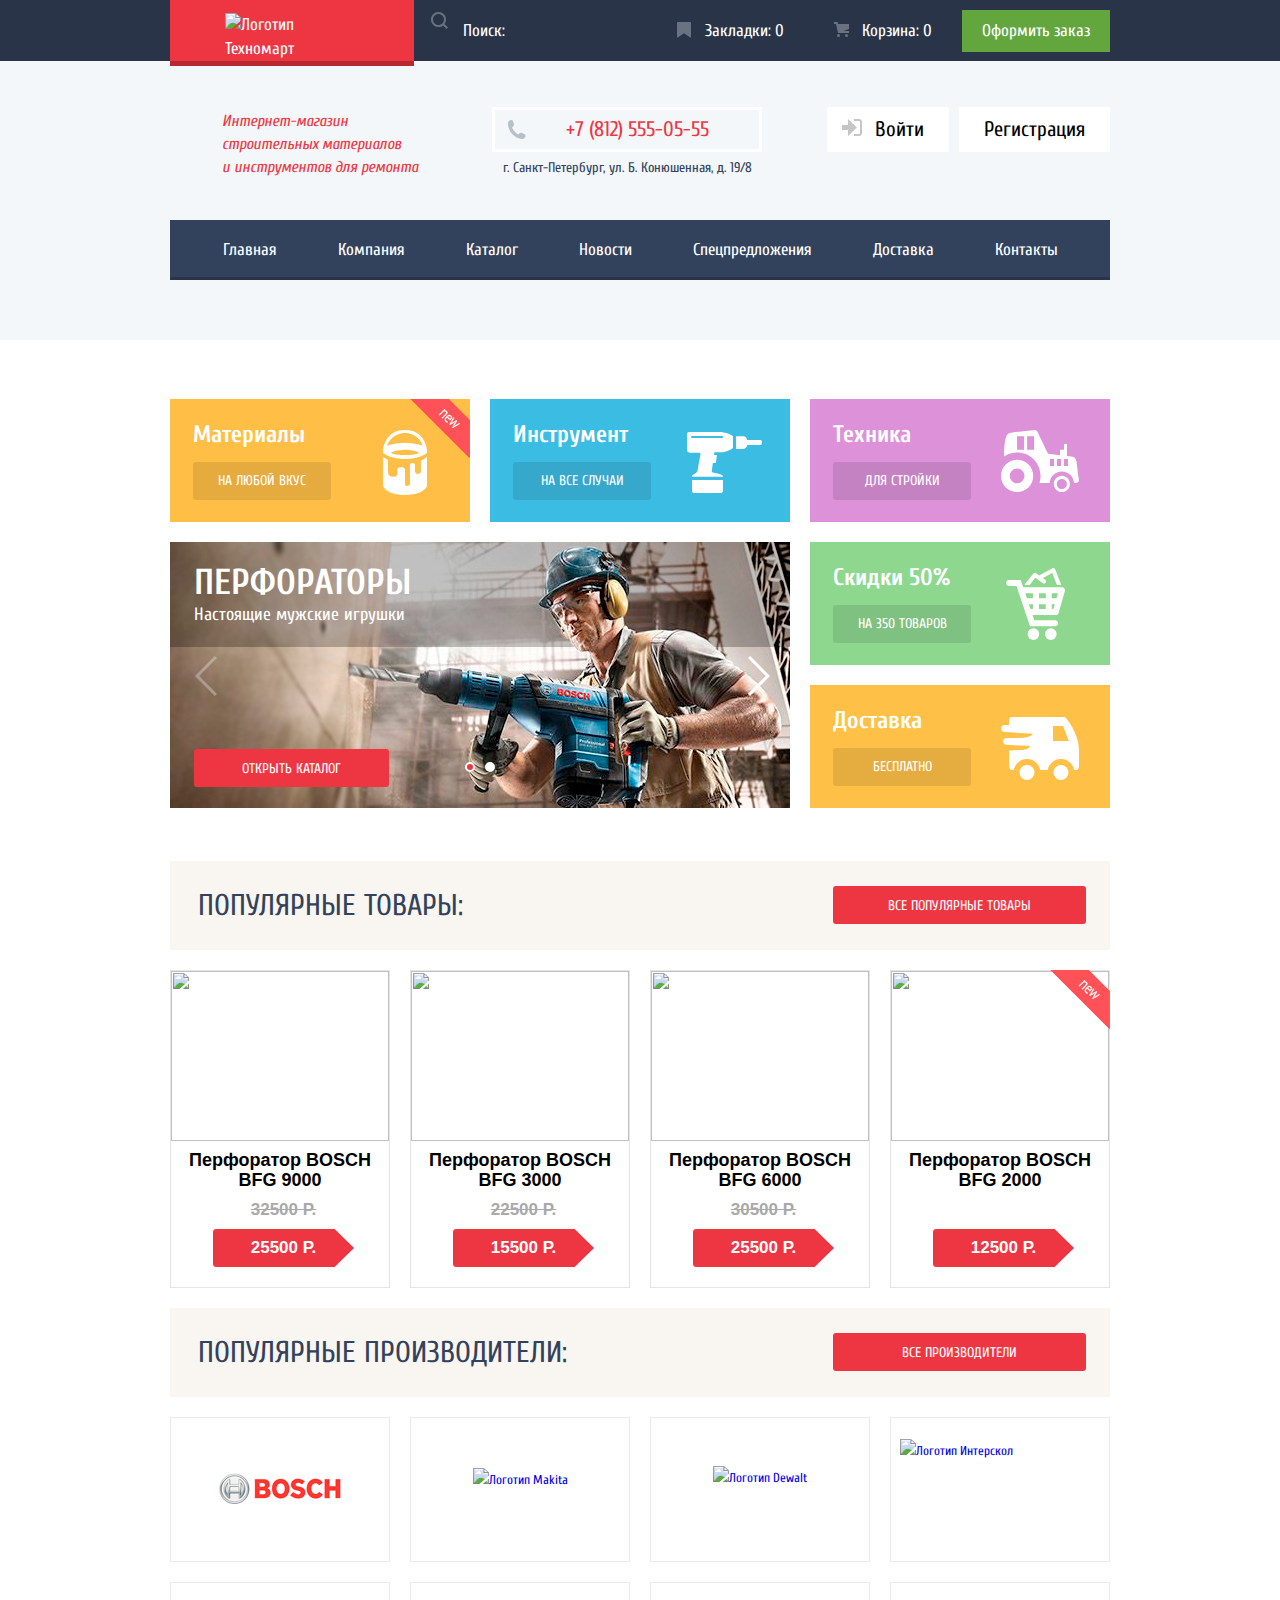
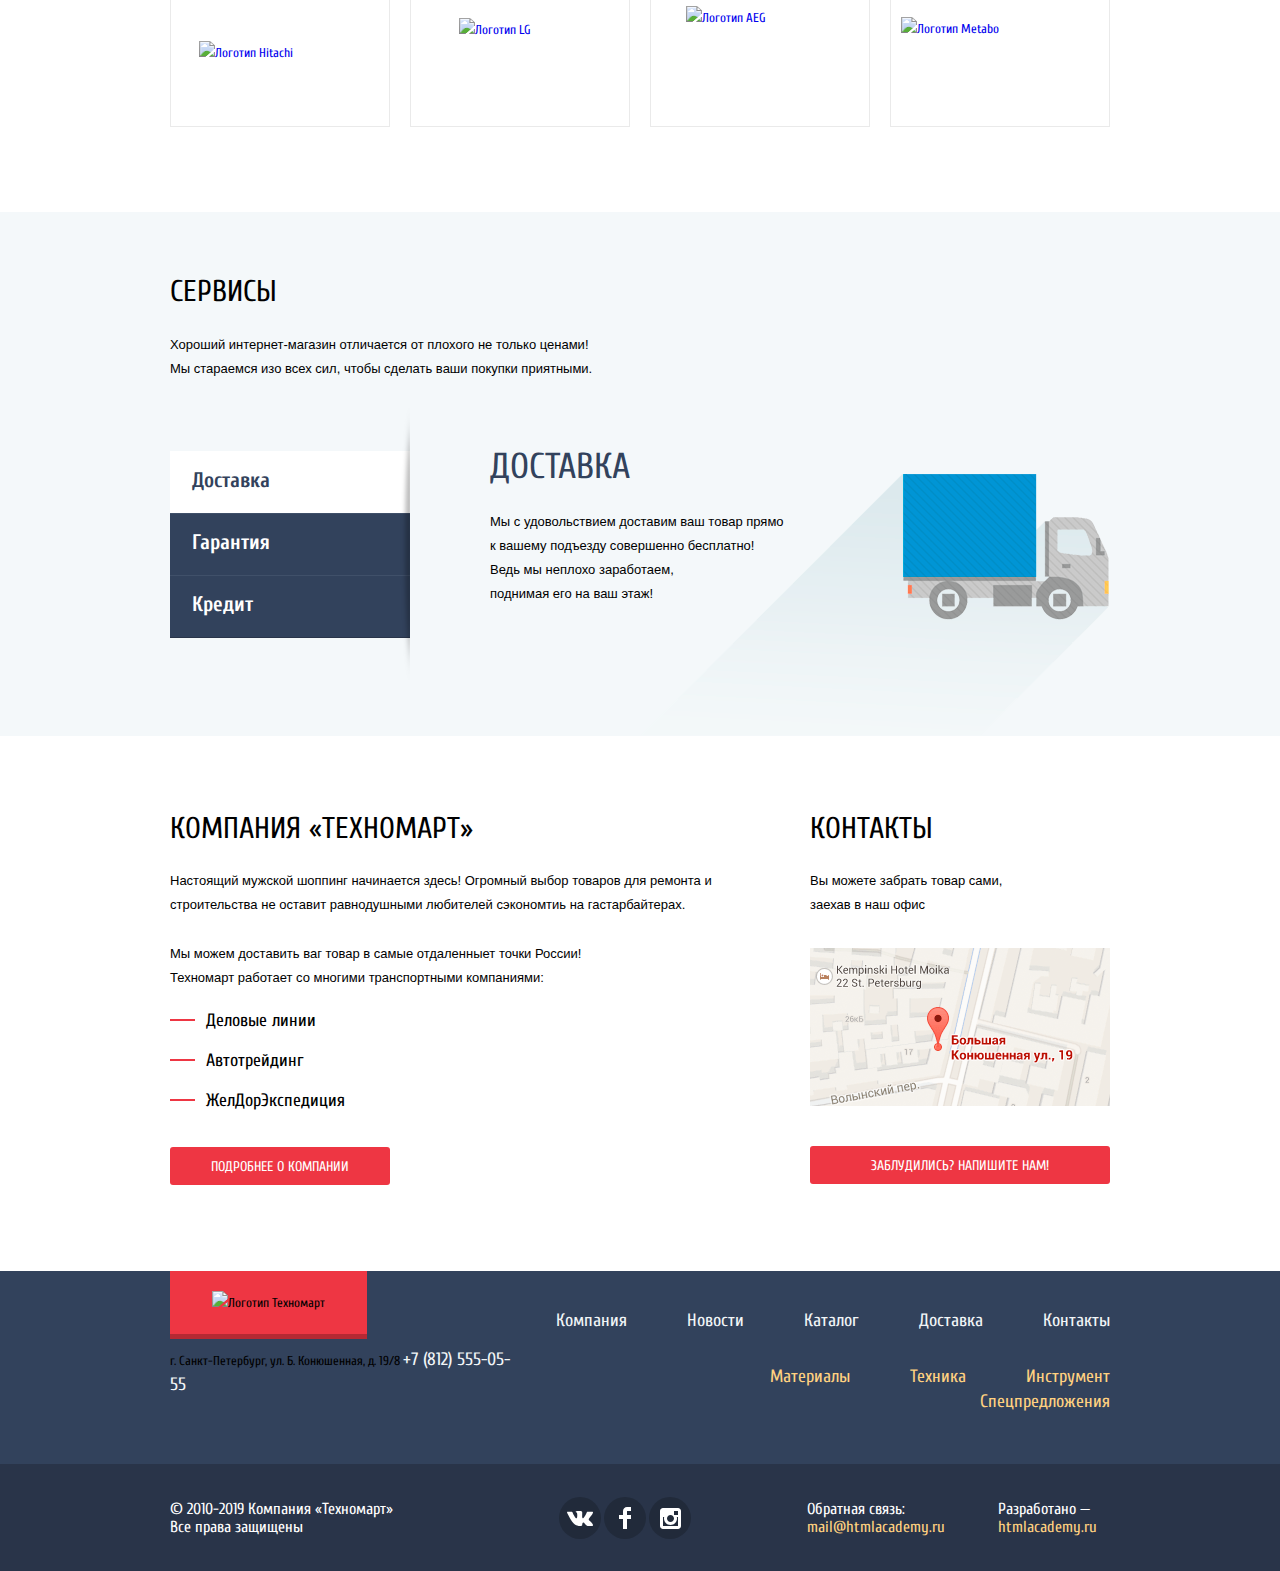
==== commit 1db8a5cc: "Merge branch 'master' of https://github.com/mayasyromyarnikova/1277857-technomart-27" ====
--- a/index.html
+++ b/index.html
@@ -3,9 +3,9 @@
   <head>
     <meta charset="utf-8">
     <title>HTML Academy: Техномарт</title>
-    <link href="https://fonts.googleapis.com/css?family=Cuprum:400,700|PT+Sans:400,700&display=swap&subset=cyrillic-ext" rel="stylesheet">
-    <link href="css/normalize.css" rel="stylesheet">
-    <link href="css/style.css" rel="stylesheet">
+    <link href="https://fonts.googleapis.com/css?family=Cuprum:400,400i,700&verbarPT+Sans:400,700&display=swap&subset=cyrillic" rel="stylesheet">
+    <link href="css/normalize-min.css" rel="stylesheet">
+    <link href="css/style-min.css" rel="stylesheet">
   </head>
 
   <body>
@@ -35,30 +35,27 @@
         </div>
       </div>
 
-      <div class="inform">
-        <p class="description">Интернет-магазин<br>
-          строительных материалов<br>
-          и инструментов для ремонта
-        </p>
-        <p class="address">
-          <a class="telefon" href="tel:+78125550555">+7 (812) 555-05-55</a>
-          <span>г. Санкт-Петербург, ул. Б. Конюшенная, д. 19/8</span>
-        </p>
-        <ul class="user-navigation">
-          <li>
-            <a class="login-button" href="#">Войти</a>
-            <svg class="login" version="1.1" id="Layer_1" xmlns="http://www.w3.org/2000/svg" xmlns:xlink="http://www.w3.org/1999/xlink" x="0px" y="0px"
-	             width="20px" height="17px" viewBox="0 0 20 17" enable-background="new 0 0 20 17" xml:space="preserve">
-              <g>
-	                <polygon fill="#c5c5c5" points="14.875,8.5 6,0 6,6 0,6 0,11 6,11 6,17 	"/>
-              </g>
-              <path fill="#c5c5c5" d="M16.986,15.01h-5.027V17h5.027c2.178,0,3.004-1.81,3.029-3.026V3.028C19.99,1.811,19.164,0,16.986,0h-5.027
-	               v1.99h5.027c0.839,0,0.992,0.681,1.01,1.057v10.904C17.979,14.327,17.825,15.01,16.986,15.01z"/>
-            </svg>
-          </li>
-          <li><a href="#">Регистрация</a></li>
-        </ul>
-      </div>
+        <div class="inform">
+          <p class="description">Интернет-магазин строительных материалов<br> и инструментов для ремонта</p>
+          <p class="address">
+            <a class="telefon" href="tel:+78125550555">+7 (812) 555-05-55</a>
+            <span>г. Санкт-Петербург, ул. Б. Конюшенная, д. 19/8</span>
+          </p>
+          <ul class="user-navigation">
+            <li>
+              <a class="login-button" href="#">Войти</a>
+              <svg class="login" version="1.1" id="Layer_1" xmlns="http://www.w3.org/2000/svg" xmlns:xlink="http://www.w3.org/1999/xlink" x="0px" y="0px"
+	              width="20px" height="17px" viewBox="0 0 20 17" enable-background="new 0 0 20 17" xml:space="preserve">
+                <g>
+	                 <polygon fill="#c5c5c5" points="14.875,8.5 6,0 6,6 0,6 0,11 6,11 6,17 	"/>
+                </g>
+                <path fill="#c5c5c5" d="M16.986,15.01h-5.027V17h5.027c2.178,0,3.004-1.81,3.029-3.026V3.028C19.99,1.811,19.164,0,16.986,0h-5.027
+	                v1.99h5.027c0.839,0,0.992,0.681,1.01,1.057v10.904C17.979,14.327,17.825,15.01,16.986,15.01z"/>
+              </svg>
+            </li>
+            <li><a href="#">Регистрация</a></li>
+          </ul>
+        </div>
 
       <nav class="container">
         <ul class="site-navigation">
@@ -130,8 +127,6 @@
 
         </section>
 
-
-
         <section class="main-section">
           <div class="section-head">
             <h2>Популярные товары:</h2>
@@ -146,10 +141,10 @@
               <div class="product-item-image">
                 <img src="img/products/perforator_9000.jpg" width="218" height="170">
               </div>
-              <b>Перфоратор BOSCH
-                BFG 9000</b>
+              <p class="product-title">Перфоратор BOSCH
+                BFG 9000</p>
               <div class="price">
-                <b class="line-through">32500 р.</b>
+                <p class="line-through">32500 р.</p>
                 <a class="button-product" href="#">25500 р.</a>
               </div>
             </li>
@@ -161,10 +156,10 @@
               <p class="product-item-image">
                 <img src="img/products/perforator_3000.jpg" width="218" height="170">
               </p>
-              <b>Перфоратор BOSCH
-                BFG 3000</b>
+              <p class="product-title">Перфоратор BOSCH
+                BFG 3000</p>
               <div class="price">
-                <b class="line-through">22500 р.</b>
+                <p class="line-through">22500 р.</p>
                 <a class="button-product" href="#">15500 р.</a>
               </div>
             </li>
@@ -176,10 +171,10 @@
               <p class="product-item-image">
                 <img src="img/products/perforator_6000.jpg" width="218" height="170">
               </p>
-              <b>Перфоратор BOSCH
-                BFG 6000</b>
+              <p class="product-title">Перфоратор BOSCH
+                BFG 6000</p>
               <div class="price">
-                <b class="line-through">30500 р.</b>
+                <p class="line-through">30500 р.</p>
                 <a class="button-product" href="#">25500 р.</a>
               </div>
             </li>
@@ -191,9 +186,10 @@
               <p class="product-item-image">
                 <img src="img/products/perforator_2000.jpg" width="218" height="170">
               </p>
-              <div class="img-new"></div>
-              <b>Перфоратор BOSCH
-                BFG 2000</b>
+              <div class="img-new">
+              </div>
+              <p class="product-title">Перфоратор BOSCH
+                BFG 2000</p>
               <div class="price">
                 <a class="button-product" href="#">12500 р.</a>
               </div>
@@ -207,14 +203,14 @@
             <a class="button" href="#">Все производители</a>
           </div>
           <ul class="popular-brands">
-            <li class="brands-item"><a href="#"><img src="img/logo/logo_bosch.png" width="126" height="37" alt="Логотип Bosch"></a></li>
-            <li class="brands-item"><a href="#"><img src="img/logo/logo_makita.png" width="123" height="40" alt="Логотип Makita"></a></li>
-            <li class="brands-item"><a href="#"><img src="img/logo/logo_dewalt.png" width="146" height="44" alt="Логотип Dewalt"></a></li>
-            <li class="brands-item"><a href="#"><img src="img/logo/logo_interskol.png" width="200" height="88" alt="Логотип Интерскол"></a></li>
-            <li class="brands-item"><a href="#"><img src="img/logo/logo_hitachi.png" width="169" height="31" alt="Логотип Hitachi"></a></li>
-            <li class="brands-item"><a href="#"><img src="img/logo/logo_lg.png" width="121" height="73" alt="Логотип LG"></a></li>
-            <li class="brands-item"><a href="#"><img src="img/logo/logo_aeg.png" width="151" height="96" alt="Логотип AEG"></a></li>
-            <li class="brands-item"><a href="#"><img src="img/logo/logo_metabo.png" width="204" height="69" alt="Логотип Metabo"></a></li>
+            <li class="brands-item"><a class="bosch" href="#"><img src="img/logo/logo_bosch.png" width="126" height="37" alt="Логотип Bosch"></a></li>
+            <li class="brands-item"><a class="makita" href="#"><img src="img/logo/logo_makita.png" width="123" height="40" alt="Логотип Makita"></a></li>
+            <li class="brands-item"><a class="dewalt" href="#"><img src="img/logo/logo_dewalt.png" width="146" height="44" alt="Логотип Dewalt"></a></li>
+            <li class="brands-item"><a class="interskol" href="#"><img src="img/logo/logo_interskol.png" width="200" height="88" alt="Логотип Интерскол"></a></li>
+            <li class="brands-item"><a class="hitachi" href="#"><img src="img/logo/logo_hitachi.png" width="169" height="31" alt="Логотип Hitachi"></a></li>
+            <li class="brands-item"><a class="lg" href="#"><img src="img/logo/logo_lg.png" width="121" height="73" alt="Логотип LG"></a></li>
+            <li class="brands-item"><a class="aeg" href="#"><img src="img/logo/logo_aeg.png" width="151" height="96" alt="Логотип AEG"></a></li>
+            <li class="brands-item"><a class="metabo" href="#"><img src="img/logo/logo_metabo.png" width="204" height="69" alt="Логотип Metabo"></a></li>
           </ul>
         </section>
       </div>
@@ -282,9 +278,9 @@
               Техномарт работает со многими транспортными компаниями:
             </p>
             <ul class="delivery-company">
-              <li><span>&#8212;</span> Деловые линии</li>
-              <li><span>&#8212;</span> Автотрейдинг</li>
-              <li><span>&#8212;</span> ЖелДорЭкспедиция</li>
+              <li><span></span> Деловые линии</li>
+              <li><span></span> Автотрейдинг</li>
+              <li><span></span> ЖелДорЭкспедиция</li>
             </ul>
             <a class="button" href="#">Подробнее о компании</a>
           </div>
@@ -295,8 +291,8 @@
               Вы можете забрать товар сами,<br>
               заехав в наш офис
             </p>
-            <a href="https://www.google.ru/maps/place/%D0%91%D0%BE%D0%BB%D1%8C%D1%88%D0%B0%D1%8F+%D0%9A%D0%BE%D0%BD%D1%8E%D1%88%D0%B5%D0%BD%D0%BD%D0%B0%D1%8F+%D1%83%D0%BB.,+19%2F8,+%D0%A1%D0%B0%D0%BD%D0%BA%D1%82-%D0%9F%D0%B5%D1%82%D0%B5%D1%80%D0%B1%D1%83%D1%80%D0%B3,+191186/@59.9387192,30.3208587,17z/data=!3m1!4b1!4m5!3m4!1s0x4696310fca145cc1:0x42b32648d8238007!8m2!3d59.9387165!4d30.3230474?hl=ru"><img src="img/map_small.png" width="300" height="158" alt="Карта"></a>
-            <a class="button" href="writeus.html">Заблудились? Напишите нам!</a>
+            <a class="map-open" href="https://www.google.ru/maps/place/%D0%91%D0%BE%D0%BB%D1%8C%D1%88%D0%B0%D1%8F+%D0%9A%D0%BE%D0%BD%D1%8E%D1%88%D0%B5%D0%BD%D0%BD%D0%B0%D1%8F+%D1%83%D0%BB.,+19,+%D0%A1%D0%B0%D0%BD%D0%BA%D1%82-%D0%9F%D0%B5%D1%82%D0%B5%D1%80%D0%B1%D1%83%D1%80%D0%B3,+191186/@59.9387969,30.3208946,17z/data=!3m1!4b1!4m5!3m4!1s0x4696310fca5ba729:0xea9c53d4493c879f!8m2!3d59.9387942!4d30.3230833?hl=ru"><img src="img/map_small.png" width="300" height="158" alt="Карта"></a>
+            <a class="button modal-open" href="writeus.html">Заблудились? Напишите нам!</a>
           </div>
         </div>
       </section>
@@ -368,23 +364,23 @@
 
     <section class="modal modal-login">
       <h2 class="visually-hidden">Напишите нам</h2>
-        <form class="login-form" action="https://echo.htmlacademy.ru" method="post">
-          <div class="user-data">
-            <p>
-              <label for="user-name">Ваше имя:</label>
-              <input type="text" name="name" id="user-name" placeholder="Имя Фамилия">
-            </p>
-            <p>
-              <label for="user-email">Ваш email:</label>
-              <input type="email" name="email" id="user-email" placeholder="email@example.com">
-            </p>
-          </div>
+      <form class="login-form" action="https://echo.htmlacademy.ru" method="post">
+        <div class="user-data">
           <p>
-            <label for="user-mail">Текст письма:</label>
-            <textarea name="mail" rows="5" id="user-mail">В свободной форме</textarea>
+            <label for="user-name">Ваше имя:</label>
+            <input type="text" name="name" id="user-name" placeholder="Имя Фамилия">
           </p>
-          <button class="button" type="submit">Отправить</button>
-        </form>
+          <p>
+            <label for="user-email">Ваш email:</label>
+            <input type="email" name="email" id="user-email" placeholder="email@example.com">
+          </p>
+        </div>
+        <p>
+          <label for="user-mail">Текст письма:</label>
+          <textarea name="mail" rows="5" id="user-mail">В свободной форме</textarea>
+        </p>
+        <button class="button" type="submit">Отправить</button>
+      </form>
       <button class="modal-close" type="button">
         <span class="visually-hidden">Закрыть</span>
       </button>
@@ -392,12 +388,26 @@
 
     <section class="modal modal-map">
       <h2 class="visually-hidden">Карта</h2>
-      <p>
-        <img src="img/map_big.png" width="940" height="446" alt="Офис компании по адресу: г. Санкт-Петербург, ул. Б. Конюшенная, д. 19/8">
-      </p>
+      <iframe src="https://www.google.com/maps/embed?pb=!1m18!1m12!1m3!1d1998.598942412368!2d30.320894615677183!3d59.938796869048424!2m3!1f0!2f0!3f0!3m2!1i1024!2i768!4f13.1!3m3!1m2!1s0x4696310fca5ba729%3A0xea9c53d4493c879f!2z0JHQvtC70YzRiNCw0Y8g0JrQvtC90Y7RiNC10L3QvdCw0Y8g0YPQuy4sIDE5LCDQodCw0L3QutGCLdCf0LXRgtC10YDQsdGD0YDQsywgMTkxMTg2!5e0!3m2!1sru!2sru!4v1584214644392!5m2!1sru!2sru" width="940" height="446" style="border:0;" allowfullscreen="" aria-hidden="false" tabindex="0"></iframe>
+      <img src="img/map_big.png" width="940" height="446" alt="Офис компании по адресу: г. Санкт-Петербург, ул. Б. Конюшенная, д. 19/8">
       <button class="modal-close" type="button">
         <span class="visually-hidden">Закрыть</span>
       </button>
     </section>
+
+    <section class="modal modal-login modal-basket">
+      <h3>Товар добавлен в корзину!</h3>
+      <div class="order-buttons">
+        <a class="button" href="#">Оформить заказ</a>
+        <button type="button">Продолжить покупки</button>
+      </div>
+      <button class="modal-close" type="button">
+        <span class="visually-hidden">Закрыть</span>
+      </button>
+    </section>
+
+    <script src="js/login-min.js"></script>
+    <script src="js/map-min.js"></script>
+    <script src="js/buy-min.js"></script>
   </body>
 </html>
--- a/css/style-min.css
+++ b/css/style-min.css
@@ -0,0 +1 @@
+@keyframes appearence{0%{transform:translatey(100px)}to{transform:translateY(0)}}body{margin:0;padding:0;font-family:"Cuprum",Arial,sans-serif;font-size:13px;line-height:24px;color:#000}a{text-decoration:none}.visually-hidden:not(:focus):not(:active),input[type=checkbox].visually-hidden,input[type=radio].visually-hidden{position:absolute;width:1px;height:1px;margin:-1px;border:0;padding:0;white-space:nowrap;clip-path:inset(100%);clip:rect(0 0 0 0);overflow:hidden}.button{background-color:#ee3643;color:#fff;font-family:"Cuprum",Arial,sans-serif;font-size:14px;line-height:18px;text-transform:uppercase;text-align:center;border-radius:3px;height:38px;display:block;box-sizing:border-box;padding:11px 0 0}.button:hover{background-color:#ca2c37}.button:active{background-color:#ba2732}.main-header{background-color:#f4f7f9;font-size:17px}.header-up{background-color:#293449;color:#fff;min-height:42px;margin:0;padding:0}.container{width:940px;margin:0 auto;padding:0;display:flex;flex-direction:column}.header-logo,.user-action{display:flex;padding:0;margin:0}.header-logo{min-height:42px}.user-action{justify-content:space-between;width:720px;flex-grow:1}.logo{background-color:#ee3643;box-shadow:0 5px 0 0 #b52933;padding:0;margin:0}.logo img{margin-top:13px;margin-left:55px;margin-right:56px}.footer-logo:hover,.logo:hover{background-color:#ca2c37;box-shadow:0 5px 0 0 #9a212a}.logo:active{background-color:#ba2732;box-shadow:0 5px 0 0 #8e1e26}.search-input{flex-grow:1;position:relative;margin:0;padding:0}.input-icon{width:17px;height:17px;position:absolute;z-index:2;top:12px;left:17px;opacity:.3}.search:hover+.input-icon{opacity:1}.search:focus+.input-icon path{background-color:#fff;fill:#ee3643}.search:focus+.input-icon{opacity:1}.search{width:100%;height:100%;padding:0 0 0 49px;background-color:#293449;border-width:0;margin:0;position:relative}.preferences a:hover,.search:hover{background-color:#212a3a}.search:focus{background-color:#fff;color:#000}.preferences{display:flex;flex-wrap:wrap;justify-content:flex-end;align-items:center;margin:0;padding:0}.preferences a{color:#fff;display:block;padding:9px 30px 9px 48px}.preferences li{list-style:none;margin:0;position:relative;padding:0}.preferences .basket::before,.preferences .bookmark::before{content:"";position:absolute;width:14px;height:16px;background-image:url(../img/icon/icon-bookmark.svg);opacity:.3;top:12px;left:20px}.preferences .basket::before{width:15px;height:15px;background-image:url(../img/icon/icon-cart.svg)}.preferences .arrange-order{background-color:#63a63e;padding:9px 20px;margin:0}.preferences a:active{background-color:#161d29;color:rgba(255,255,255,.6)}.preferences .arrange-order:hover{background-color:#5fbb2d}.preferences .arrange-order:active{background-color:#518534}.full{background-color:#ee3643}input[type=search]::-webkit-input-placeholder{color:#fff}input[type=search]::-ms-input-placeholder{color:#fff}input[type=search]::placeholder{color:#fff}.inform{display:flex;align-items:flex-start;align-content:flex-start;padding:0;width:940px;margin:49px auto 40px}.description{width:197px;color:#ee3643;font-size:16px;line-height:23px;font-style:italic;padding-left:52px;padding-right:73px;margin:0}.address{color:#32425c;font-size:14px;line-height:24px;text-align:center;margin:-3px 0 0;padding:0;position:relative}.telefon,.user-navigation{font-size:21px;line-height:21px}.telefon{color:#ee3643;border:3px solid #fff;display:block;padding:9px 50px 9px 71px;margin:0}.address::before{content:"";width:19px;height:19px;background-image:url(../img/icon/icon-phone.svg);position:absolute;top:13px;left:15px}.address span{display:block;margin-top:4px;padding:0}.user-navigation{display:flex;justify-content:space-between;align-content:center;align-items:flex-start;padding:0;margin:-3px 0 0 auto;position:relative}.user-navigation a{background-color:#fff;color:#000;margin-left:10px;padding:12px 25px;display:block}.user-navigation>li:first-child>a{padding-left:48px}.account::after,.login{width:20px;height:17px;position:absolute;top:12px;left:25px}.login-button:hover+.login path,.login-button:hover+.login polygon{fill:#293449}.user-navigation li,.user-navigation-authorized li{list-style:none;margin:0}.user-navigation a:hover{color:#ee3643}.user-navigation a:active,.user-pic:active{color:rgba(0,0,0,.3)}.account-block{display:flex;flex-direction:column;justify-content:space-between;align-items:flex-end;margin:0 0 0 auto}.user-navigation-authorized{font-size:21px;line-height:21px;display:flex;justify-content:space-between;align-content:center;align-items:flex-start;padding:0;margin:0;position:relative}.out-button,.user-pic{background-color:#fff;display:block}.user-pic{color:#000;padding:10px 29px 11px 48px}.out-button{width:40px;height:45px;font-size:0;padding:0;margin:0}.logout,.user{position:absolute;margin:0;padding:0}.user{width:20px;height:18px;top:10px;left:13px}.user-pic:hover>.user path{fill:#32425c}.user-pic:active>.user path{fill:#c5c5c5}.logout{width:21px;height:17px;top:11px;right:10px}.out-button:hover .logout path,.out-button:hover .logout polygon{fill:#32425c}.out-button:active .logout path,.out-button:active .logout polygon{fill:#c5c5c5}.account{display:flex;justify-content:flex-start;width:299px;margin:2px 0 0;padding-left:17px;position:relative}.account a{text-decoration:underline;font-size:16px;color:#32425c;padding:17px}.account a:hover{color:#ee3643}.account a:active{color:rgba(50,66,92,.3)}.account li{list-style:none}.account::after{content:"";width:4px;height:5px;border-radius:50%;background-color:#32425c;top:10px;left:124px}.site-navigation a{color:#fff;display:block;padding:18px 25px}.site-navigation{background-color:#32425c;box-shadow:0 -3px 0 0 #293449 inset;display:flex;flex-wrap:wrap;width:940px;margin:0 auto 60px;padding:0 22px;box-sizing:border-box}.site-navigation li{display:flex;justify-content:center;align-items:center;flex-grow:1;margin:0;padding:0}.site-navigation li:hover{background-color:#1d2739;box-shadow:0 -3px 0 0 #293449 inset}.site-navigation a:active{color:rgba(255,255,255,.5)}.promo{margin-top:59px;position:relative;margin-bottom:319px}.promo-offers{display:flex;flex-direction:row;flex-wrap:wrap;margin:0;padding:0}.promo-item{list-style:none;color:#fff;font-size:24px;width:300px;height:123px;box-sizing:border-box;padding-top:24px;padding-left:23px;padding-bottom:22px;margin-right:20px;display:flex;flex-direction:column;justify-content:space-between;margin-bottom:20px;position:relative}.promo-item:nth-child(3n){margin:0}.img-new{position:absolute;top:-1px;right:-1px;background-image:url(../img/new_flag.png);background-repeat:no-repeat;width:60px;height:59px}.promo-item .img-new{top:0;right:0}.promo-offers li:first-child{background-color:#ffbf47;background-image:url(../img/icon/icon-bucket.svg);background-repeat:no-repeat;background-position:213px 31px}.promo-offers li:nth-child(2){background-color:#3bbce3;background-image:url(../img/icon/icon-dril.svg);background-repeat:no-repeat;background-position:197px 33px}.promo-offers li:nth-child(3){background-color:#dc91d8;background-image:url(../img/icon/icon-tractor.svg);background-repeat:no-repeat;background-position:191px 31px}.promo-offers li:nth-child(4){background-color:#8ed78f;background-image:url(../img/icon/icon-basket.svg);background-repeat:no-repeat;background-position:196px 26px;position:absolute;top:143px;left:640px}.promo-offers li:last-child{background-color:#ffc047;background-image:url(../img/icon/icon-auto.svg);background-repeat:no-repeat;background-position:191px 32px;position:absolute;top:286px;left:640px}.button-promo{color:#fff;font-size:14px;text-transform:uppercase;text-align:center;background-color:rgba(0,0,0,.1);border-radius:3px;display:flex;justify-content:center;align-items:center}.button-promo:hover{background-color:rgba(0,0,0,.2)}.button-promo:active{background-color:rgba(0,0,0,.3)}.promo-item a{width:138px;height:38px}.slider{background-color:#ccc;font-size:18px;line-height:24px;color:#fff;width:620px;height:266px;position:absolute}.slider-list{list-style:none;margin:0;padding:0}.slider-content .button{margin-top:122px;margin-bottom:22px;left:26px;width:195px;height:38px}.slider b{font-size:36px;line-height:36px;text-transform:uppercase;color:#fff;margin:0;padding:0}.slider p{margin:2px 0 0;padding:0}.slider-content{width:620px;height:266px;padding-top:23px;padding-left:24px;display:none}#product1:checked~.slider-list #slide1,#product2:checked~.slider-list #slide2,#service-1:checked~.service-list #service-slide-1,#service-2:checked~.service-list #service-slide-2,#service-3:checked~.service-list #service-slide-3{display:block}#product1:checked~.slider-controls label[for=product1],#product2:checked~.slider-controls label[for=product2]{background-color:#ee3643}.slider-controls label{display:inline-block;vertical-align:top;width:6px;height:6px;margin-right:10px;background-color:#fff;border:2px solid #fff;border-radius:50%;cursor:pointer}.slider-controls{position:absolute;top:220px;left:295px;font-size:0;margin:0}.slider-content:first-child{background-image:url(../img/perforators.jpg);background-repeat:no-repeat}.slider-content:last-child{background-image:url(../img/drills.jpg);background-repeat:no-repeat}.back,.next{position:absolute;z-index:2;background-color:transparent;border:0;width:42px;height:200px;cursor:pointer}.back:disabled,.next:disabled{opacity:.3}.back,.next{top:0;background-repeat:no-repeat}.back{left:5px;background-image:url(../img/icon/icon-left.svg);background-position:100% 114px}.next{right:0;background-image:url(../img/icon/icon-right.svg);background-position:0 114px}.section-head{margin:0;align-items:center;justify-content:flex-start;background-color:#f9f5f0}.section-head h2,.service h2,.service-item h3{font-size:30px;line-height:30px;font-weight:400;text-transform:uppercase}.section-head h2{color:#32425c;margin-left:28px}.section-head .button{width:253px;margin:25px 24px 26px auto;flex-shrink:0}.main-section li{list-style:none}.popular,.product-item,.section-head{display:flex;flex-wrap:wrap;padding:0}.popular{justify-content:space-between;margin:20px 0 0}.product-item{font-family:"PT Sans",Arial,sans-serif;font-size:18px;font-weight:700;line-height:20px;text-align:center;border:1px solid #e5e5e5;box-sizing:border-box;position:relative;flex-direction:column;align-items:center;align-content:center;width:220px;min-height:318px}.product-item-image{margin:0;padding:0;height:170px}.product-title{display:block;width:220px;margin:0;padding:9px 30px 0}.line-through{font-size:17px;line-height:18px;text-transform:uppercase;color:#a9a9a9;text-decoration:line-through;margin:0;padding:0}.product-item:hover{box-shadow:0 10px 25px 0 rgba(41,52,73,.5)}.price{margin:auto 36px 20px 43px;padding:0}.action,.button-product{box-sizing:border-box;text-transform:uppercase}.button-product{font-size:17px;font-weight:700;color:#fff;background-image:url(../img/product_btn.svg);background-repeat:no-repeat;text-align:center;width:141px;height:38px;margin:10px 0 0;display:block;padding:9px 0 0}.action{width:218px;height:164px;padding-top:44px;padding-left:42px;padding-right:42px;margin:0;position:absolute;top:0;left:0;background-color:#fff;font-family:"Cuprum",Arial,sans-serif;font-size:14px;line-height:18px;font-weight:400;display:none}.development span,.product-item:hover .action{display:block}.action .bookmark,.action .buy{display:block;box-sizing:border-box;width:135px;height:38px;margin-bottom:7px}.action .buy,.buy:hover{box-shadow:0 -3px #367315 inset}.action .buy{background-color:#63a63e;color:#fff;padding-top:10px;position:relative}.buy:hover{background-color:#5fbb2d}.buy:active{background-color:#518534}.action .bookmark:hover{border:3px solid #32425c}.action .bookmark:active{border:3px solid #32425c;opacity:.3}.action .buy::before{content:"";width:15px;height:15px;position:absolute;left:12px;top:11px;background-image:url(../img/icon/icon-cart.svg);opacity:.3;margin-right:22px}.action .bookmark{color:#32425c;border:3px solid #63a63e;border-radius:3px;padding-top:8px}.popular-brands{display:flex;flex-wrap:wrap;justify-content:space-between;padding:0;margin:20px 0 65px}.brands-item{border:1px solid #eaeaea;width:220px;height:145px;margin-bottom:20px;display:flex;box-sizing:border-box}.bosch{margin:53px auto 55px}.makita{margin:50px auto 55px}.dewalt{margin:48px auto 53px}.interskol{margin:21px 11px 36px 9px}.hitachi{margin:58px 23px 56px 28px}.lg{margin:35px 51px 37px 48px}.aeg{margin:23px 34px 26px 35px}.metabo{margin:34px 6px 42px 10px}.brands-item:hover{box-shadow:0 10px 25px 0 rgba(41,52,73,.5)}.brands-item:active{box-shadow:0 4px 10px 0 rgba(41,52,73,.5)}.brands-item:active img{opacity:30%}.service{background-color:#f4f8fa;margin:0;position:relative}.service h2,.service-item h3{color:#000;margin:65px 0 0}.service-item h3{font-size:36px;line-height:36px;color:#32425c;margin:-2px 0 0}.service p{font-family:"PT Sans",Arial,sans-serif;font-size:13px;line-height:24px;margin:26px 0 0}.service-list p{margin-top:25px}.service-row{display:flex;align-items:flex-start;padding:0;margin:70px 0 99px}.service-option{margin:0 80px 0 0;padding:0;position:relative}.service-option::after{content:"";width:10px;height:279px;position:absolute;background-image:url(../img/shadow.png);top:-47px;right:0}.service-button{display:block;font-size:21px;line-height:30px;font-weight:700;background-color:#32425c;color:#fff;box-shadow:0 1px 0 0 #293449,0 1px 0 0 #405069 inset;border-width:0;width:240px;height:62px;text-align:left;margin:0;padding-top:14px;padding-left:22px;box-sizing:border-box;cursor:pointer}.service-option label{cursor:pointer}.service-button:hover{background-color:#293449}.service-list{list-style:none;margin:0;padding:0}.service-item .button{width:195px;margin-top:31px}.service-item{position:relative;display:none}#service-1:checked~.service-option label[for=service-1],#service-2:checked~.service-option label[for=service-2],#service-3:checked~.service-option label[for=service-3]{background-color:#fff;color:#32425c;box-shadow:0 1px 0 0 #fff inset}.service-delivery::after{content:"";width:468px;height:261px;position:absolute;background-image:url(../img/delivery.png);left:151px;top:25px}.service-credit::after,.service-guarantee::after{content:"";width:389px;height:283px;position:absolute;background-image:url(../img/guarantee.png);top:0;left:237px}.service-credit::after{width:465px;height:285px;background-image:url(../img/credit.png);left:163px}.about-company,.company{display:flex;justify-content:space-between;align-items:flex-start}.company{padding-top:78px;padding-bottom:55px}.about-company{flex-direction:column}.about-company h2,.contacts h2{font-size:30px;line-height:30px;font-weight:400;color:#000;text-transform:uppercase;padding:0;margin:0}.about-company p,.contacts p{font-family:"PT Sans",Arial,sans-serif;font-size:13px;line-height:24px;margin:25px 0 0}.delivery-company{margin:0 0 34px;padding:3px 0 0}.delivery-company li{list-style:none;font-size:18px;line-height:24px;margin:16px 0 0 36px;position:relative}.delivery-company span::before{content:"";position:absolute;width:25px;height:2px;background-color:#ee3643;left:-36px;top:10px}.about-company a{width:220px}.contacts{display:flex;flex-direction:column;justify-content:space-between;margin:0}.contacts p{margin-bottom:31px}.contacts a{margin-bottom:32px}.main-footer{background-color:#32425c;margin:0}.footer-up{height:193px}.container-row{display:flex;width:940px;margin:0 auto;padding:0}.footer-up .container-row{margin-bottom:14px}.footer-logo{background-color:#ee3643;box-shadow:0 5px 0 0 #b52933;min-height:63px;padding:0}.footer-logo img{margin-top:20px;margin-left:42px;margin-right:42px}.company-navigation{display:flex;flex-wrap:wrap;align-items:flex-end;justify-content:flex-end;margin:0;padding:36px 0 0;flex-grow:1}.catalog-navigation li,.company-navigation li{padding-left:60px}.catalog-navigation li:last-child,.company-navigation li:last-child{padding-right:0}.catalog-navigation{display:flex;flex-wrap:wrap;align-items:flex-start;justify-content:flex-end;flex-grow:1;padding:4px 0 0}.footer-up p{flex-shrink:0;margin-left:2px}.footer-down{background-color:#293449;min-height:107px;margin:0;padding-top:0}.footer-down .container-row{padding-top:20px}.footer-up a,.footer-up p{color:#f1f5f7;font-size:18px;line-height:24px}.catalog-navigation a:active,.company-navigation a:active{opacity:.5}.main-footer li{list-style:none}.catalog-navigation a{color:#ffd180}.footer-down a,.footer-down p{color:#fff;font-size:16px;line-height:18px;flex-shrink:0}.social{display:flex;flex-wrap:wrap;justify-content:center;margin-left:auto;padding:0}.social-icon{width:42px;height:42px;background-color:#212a3a;border-radius:50%;margin-right:3px;cursor:pointer}.social-fb,.social-inst,.social-vk{background-image:url(../img/icon/icon-vk.svg);background-repeat:no-repeat;background-position:50% 50%}.social-fb,.social-inst{background-image:url(../img/icon/icon-fb.svg)}.social-inst{background-image:url(../img/icon/icon-insta.svg)}.social-icon:active,.social-icon:hover{background-color:#ee3643}.development{display:flex;flex-shrink:0;margin-left:60px}.development p{padding-left:53px}.development:last-child{padding-right:13px}.development a{color:#ffd180}.development a:active{color:#ee3643;border-width:0}.modal,.modal-login{box-sizing:border-box;width:620px;top:120px;left:50%;z-index:9}.modal{position:fixed;background-color:#fff;margin:0;display:none}.modal-login{margin:0 0 0 -310px;box-shadow:0 20px 40px 0 rgba(0,0,0,.75),0 -7px 0 0 #ee3643,0 -112px 0 0 #f4f4f4 inset;padding-top:46px;padding-left:80px;padding-right:80px;font-size:18px;line-height:18px}.modal-login input,.modal-login textarea{font-family:"PT Sans",Arial,sans-serif;font-size:13px;line-height:18px;padding-left:16px;padding-top:8px;padding-bottom:8px;color:#a9a9a9;margin:10px 0 0;box-sizing:border-box;border:2px solid #dee3e4;width:220px}.modal-login textarea{width:100%;margin:10px 0 37px}.order-buttons a{width:220px}.modal-login input:hover,.modal-login textarea:hover{border:2px solid #b5b5b5}.modal-login input:focus,.modal-login textarea:focus{border:2px solid #ee3643}.modal-login h3{font-size:30px;line-height:30px;display:block;box-sizing:border-box;padding-top:18px;padding-bottom:105px;padding-left:99px;margin:0;position:relative}.modal-login h3::before{content:"";width:66px;height:66px;background-image:url(../img/icon/modal-check.svg);position:absolute;left:0;top:0}.order-buttons{display:flex;justify-content:space-between;margin-bottom:37px}.order-buttons button{border:0;background-color:#fff;width:220px}.login-form{display:flex;flex-direction:column}.login-form,.login-form p{padding:0;margin:0}.user-data{display:flex;justify-content:space-between;margin:0 0 21px}.user-data input{flex-grow:1;flex-shrink:0}.login-form .button{width:100%;border:0;margin:37px 0}.modal-map{width:940px;height:446px;left:50%;margin-left:-470px;box-shadow:0 0 16px 8px rgba(0,0,0,.5);box-sizing:border-box;z-index:9}.modal-map iframe{position:relative;z-index:2}.modal-map img{position:absolute;top:0;left:0;z-index:1}.modal-close,.modal-close::after{position:absolute;width:21px;height:21px}.modal-close{background-color:transparent;border:0;cursor:pointer;right:6px;top:9px;z-index:9}.modal-close::after{content:"";background-image:url(../img/icon/icon-close.svg);top:0;left:0}.modal-show{display:block}.modal-show-form{display:block;animation-name:appearence;animation-duration:.6s;animation-fill-mode:backwards}.breadcrumbs{display:flex;justify-content:flex-start;align-items:center;margin:0;padding:0;height:59px}.breadcrumbs li{list-style:none;position:relative}.breadcrumbs li:not(:last-child):not(:first-child)::after{content:"";width:8px;height:12px;background-image:url(../img/icon/icon-right-small.svg);position:absolute;margin-left:-25px;margin-top:5px}.breadcrumbs li:first-child::after{content:"";width:8px;height:12px;background-image:url(../img/icon/icon-right-small.svg);position:absolute;left:30px;top:20px}.breadcrumbs a{color:#000;font-family:"PT Sans",Arial,sans-serif;font-size:13px;text-transform:uppercase;padding-right:40px}.breadcrumbs>li:first-child>a{display:block;width:34px;height:32px;background-image:url(../img/icon/icon-home.svg);background-repeat:no-repeat;background-position:0 0;padding:0;margin-top:18px;margin-right:22px}.catalog-container{display:flex;justify-content:space-between;width:940px;margin:0 auto}.filter-list{display:flex;flex-direction:column;width:220px;margin:0;padding:0}.filter-head{display:block;width:220px;height:38px;background-color:#f7f3ec;padding:0;margin:0 0 11px}.filter-sort,.product-item{margin-bottom:20px}.filter-head h3,.sort h3{font-family:"PT Sans",Arial,sans-serif;font-size:13px;font-weight:400;text-transform:uppercase;padding:7px 0 0 18px;margin:0}.filter-sort{display:flex;justify-content:space-between;align-items:center;align-content:flex-start;width:700px;min-height:38px;background-color:#f7f3ec}.sort{padding:0;height:38px;flex-shrink:0}.sort,.sort2{margin:0}.sort2,.sort4{display:flex;flex-wrap:wrap;padding:0}.sort2{justify-content:flex-end}.filter-sort form{margin-left:auto}.sort4{margin:0 7px 0 40px;position:relative}.sort2 li,.sort4 li{list-style:none;margin:0;padding:0;display:flex}.sort2 li:not(:first-child){margin-left:72px}.sort2-item{flex-shrink:0}.sort2-item label{font-family:"PT Sans",Arial,sans-serif;font-size:13px;line-height:18px;color:rgba(0,0,0,.3);text-transform:uppercase;position:relative;cursor:pointer}.sort2-item label::after,.sort2-item label:hover::after{content:"";width:100%;height:1px;border-bottom:1px dotted #ee3643;position:absolute;left:0;top:14px}.sort2-item label:hover::after{border-bottom:1px solid #ee3643}.sort2-item input:focus+label,.sort4 input:focus~svg{outline:#3b99fc auto 5px}#filter-functional:checked~label[for=filter-functional],#filter-price:checked~label[for=filter-price],#filter-type:checked~label[for=filter-type]{color:#ee3643}#filter-functional:checked~label::after,#filter-price:checked~label::after,#filter-type:checked~label::after{display:none}.sort4 label{width:30px;height:30px;margin:0;padding:0;display:inline-block;vertical-align:top;cursor:pointer}.ascending-icon,.descending-icon{position:absolute;top:11px;cursor:pointer}.ascending-icon{right:42px}.descending-icon{right:10px}.ascending-icon:hover path,.descending-icon:hover polyline{fill:#000}#filter-ascending:checked~.ascending-icon path,#filter-descending:checked~.descending-icon polyline,.ascending-icon:active path,.descending-icon:active polyline{fill:#ee3643}.catalog{display:flex;flex-direction:column;justify-content:space-between;width:700px;margin:0;padding:0}.catalog-header{display:flex;align-items:center;height:89px;background-color:#f2f6f8;order:2;padding-left:28px;margin-bottom:20px}.catalog-header h1{font-size:30px;line-height:30px;font-weight:400;text-transform:uppercase;color:#32425c}.filter-button,.filter-name{font-family:"PT Sans",Arial,sans-serif;text-transform:uppercase}.filter-button{font-size:13px;line-height:14px;text-align:center;vertical-align:middle;background-color:#fff;padding:11px 41px;cursor:pointer;border:1px solid #e5e5e5;margin-top:54px;width:140px;display:block}.filter-list fieldset{margin:0;padding:0;border:0}.filter-name{font-size:17px;line-height:30px;font-weight:700;color:#000;margin:0 0 13px;padding:0}.range-filter{padding:0;margin:0 0 25px}.max-price,.min-price,.range-controls{background-color:#f7f3ec;margin:0}.range-controls{margin-bottom:10px;height:41px;border-radius:5px;padding-top:39px;padding-left:20px;padding-right:20px;position:relative}.range-controls .scale{height:2px;background-color:#d7dcde}.range-controls .bar{width:152px;height:2px;background-color:#00ca74}.range-controls .toggle{width:4px;height:4px;padding:0;border-radius:50%;border:8px solid #fff;background-color:#ababab;box-shadow:0 2px 1px 0 #cfcfcf;position:absolute;top:31px;cursor:pointer}.range-controls .toggle-min{left:18px}.range-controls .toggle-max{left:160px}.price-controls{font-size:0;display:flex;justify-content:space-between;align-items:center}.price-controls label{border-radius:5px}.price-controls input{font-family:"PT Sans",Arial,sans-serif;font-size:17px;text-align:center;color:#000;background-color:#f7f3ec;border:0;width:75px;padding-top:9px;padding-bottom:9px}.price-controls input[name=max-price],.price-controls input[name=min-price]{padding-left:20px}.hyphen{width:10px;height:1px;background-color:#444}.max-price{text-align:right}.divider{width:220px;height:1px;background-color:#e5e5e5;margin-bottom:17px}.brands,.power{padding:0;margin:0 0 20px}.brands li,.power li{list-style:none;padding:0 0 0 35px;position:relative;margin:0 0 16px}.brands label,.power label{font-family:"PT Sans",Arial,sans-serif;font-size:15px;line-height:20px;text-transform:uppercase}input:disabled+label{opacity:.3}.brands label::before,.power label::before{content:"";width:23px;height:23px;background-image:url(../img/icon/icon-checkbox-off.svg);position:absolute;opacity:.7;left:0;top:0}.brands label:hover::before,.power label:hover::before{opacity:1}.power label::before{width:25px;height:25px;background-image:url(../img/icon/icon-radio-off.svg);top:-2px}input[type=checkbox]:checked+label::before{content:"";width:25px;height:23px;background-image:url(../img/icon/icon-checkbox-on.svg)}input[type=radio]:checked+label::before{content:"";width:25px;height:25px;background-image:url(../img/icon/icon-radio-on.svg)}input[type=checkbox]:focus+label::before,input[type=radio]:focus+label::before{outline:#3b99fc auto 5px}.catalog h2{order:2}.catalog-item{display:flex;flex-wrap:wrap;justify-content:space-between;margin:0;padding:0}.catalog-item li,.pagination li{list-style:none}.pagination{margin-top:40px;margin-bottom:65px;padding:0;display:flex}.pagination li{margin:0 10px 0 0}.pagination a{padding:10px 15px;border:1px solid #e5e5e5;font-family:"PT Sans",Arial,sans-serif;font-size:13px;line-height:18px;text-transform:uppercase;color:#000}.pagination a:hover{border-color:#bdc6ca}.pagination a:active{border-color:#ee3643}.pagination-current a{background-color:#ee3643;color:#fff;border:0}.pagination-next a{padding-left:32px;padding-right:32px}.item-description{background-color:#f4f7f9;padding-top:65px;padding-bottom:68px}.item-description h2{font-size:30px;line-height:30px;font-weight:400;text-transform:uppercase;padding:0;margin:0 0 27px}.item-description p{font-family:"PT Sans",Arial,sans-serif;font-size:13px;padding:0 39px 0 0;margin:0}
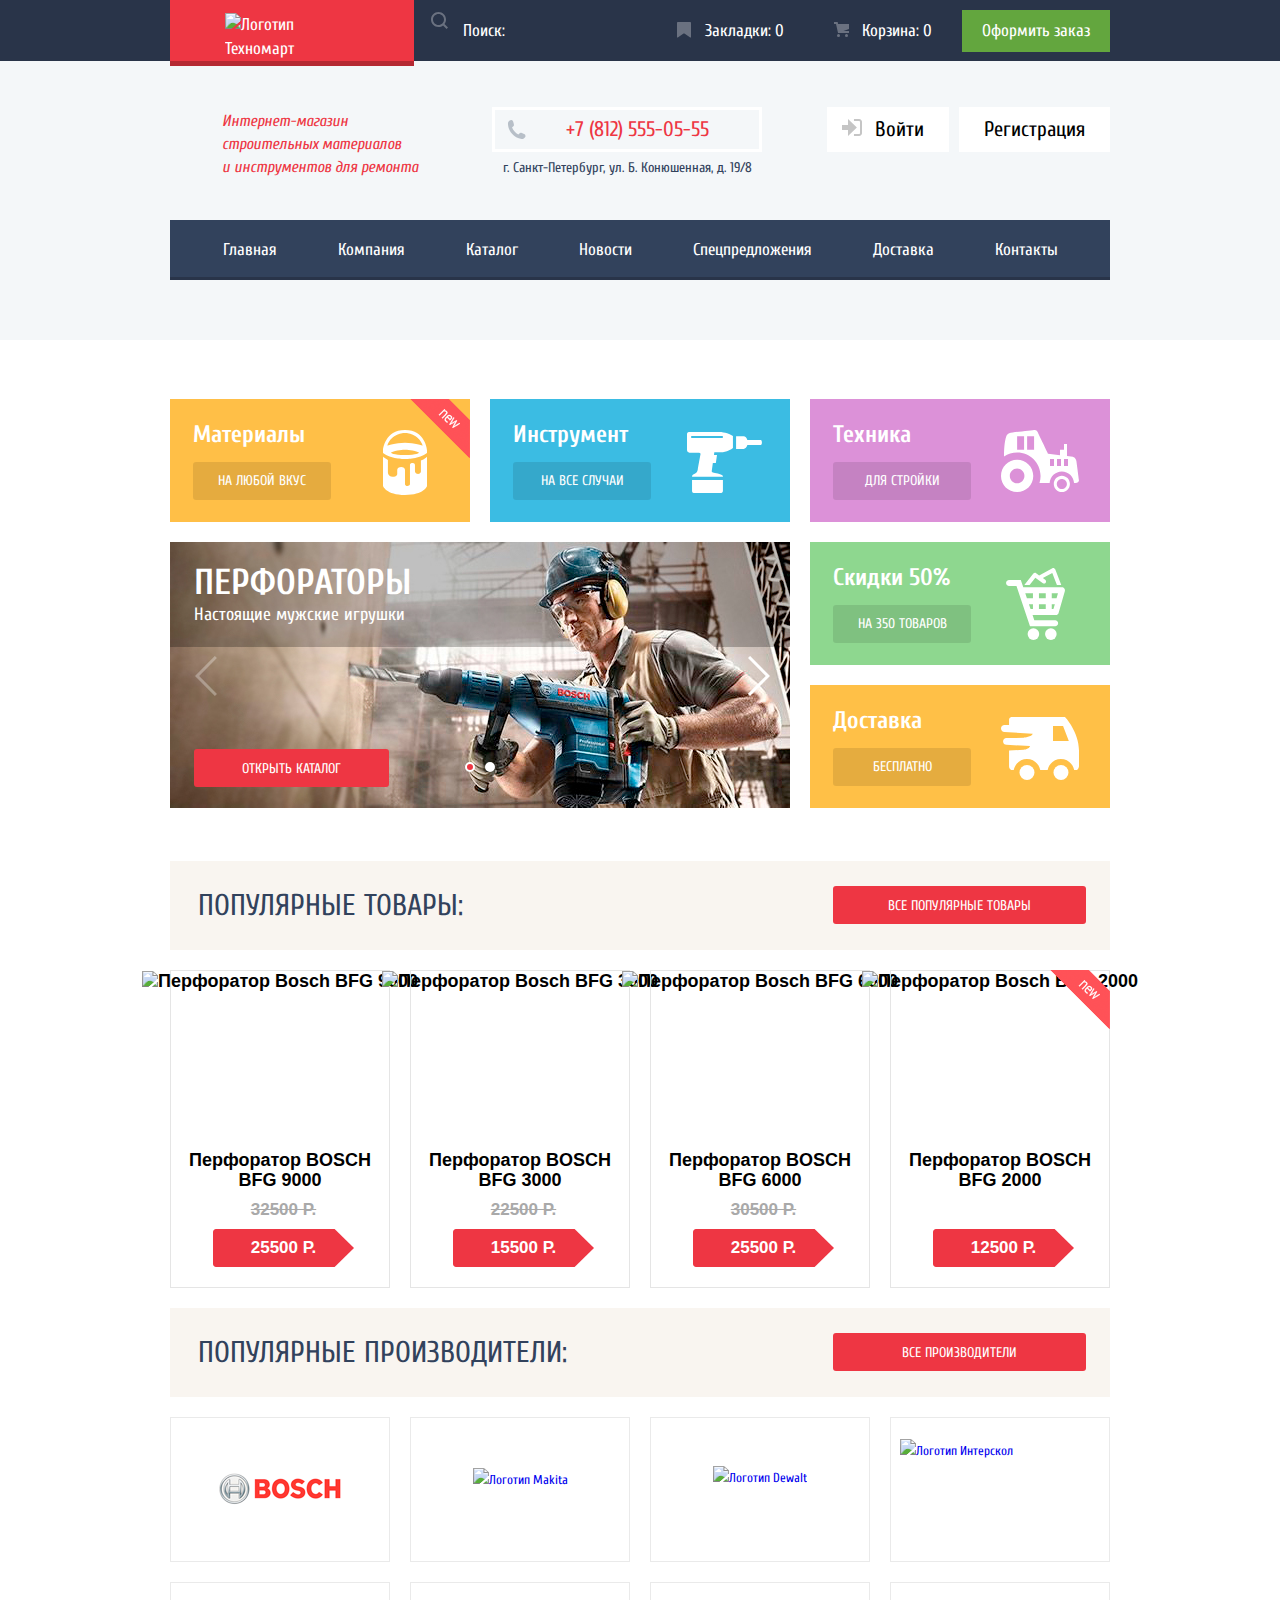
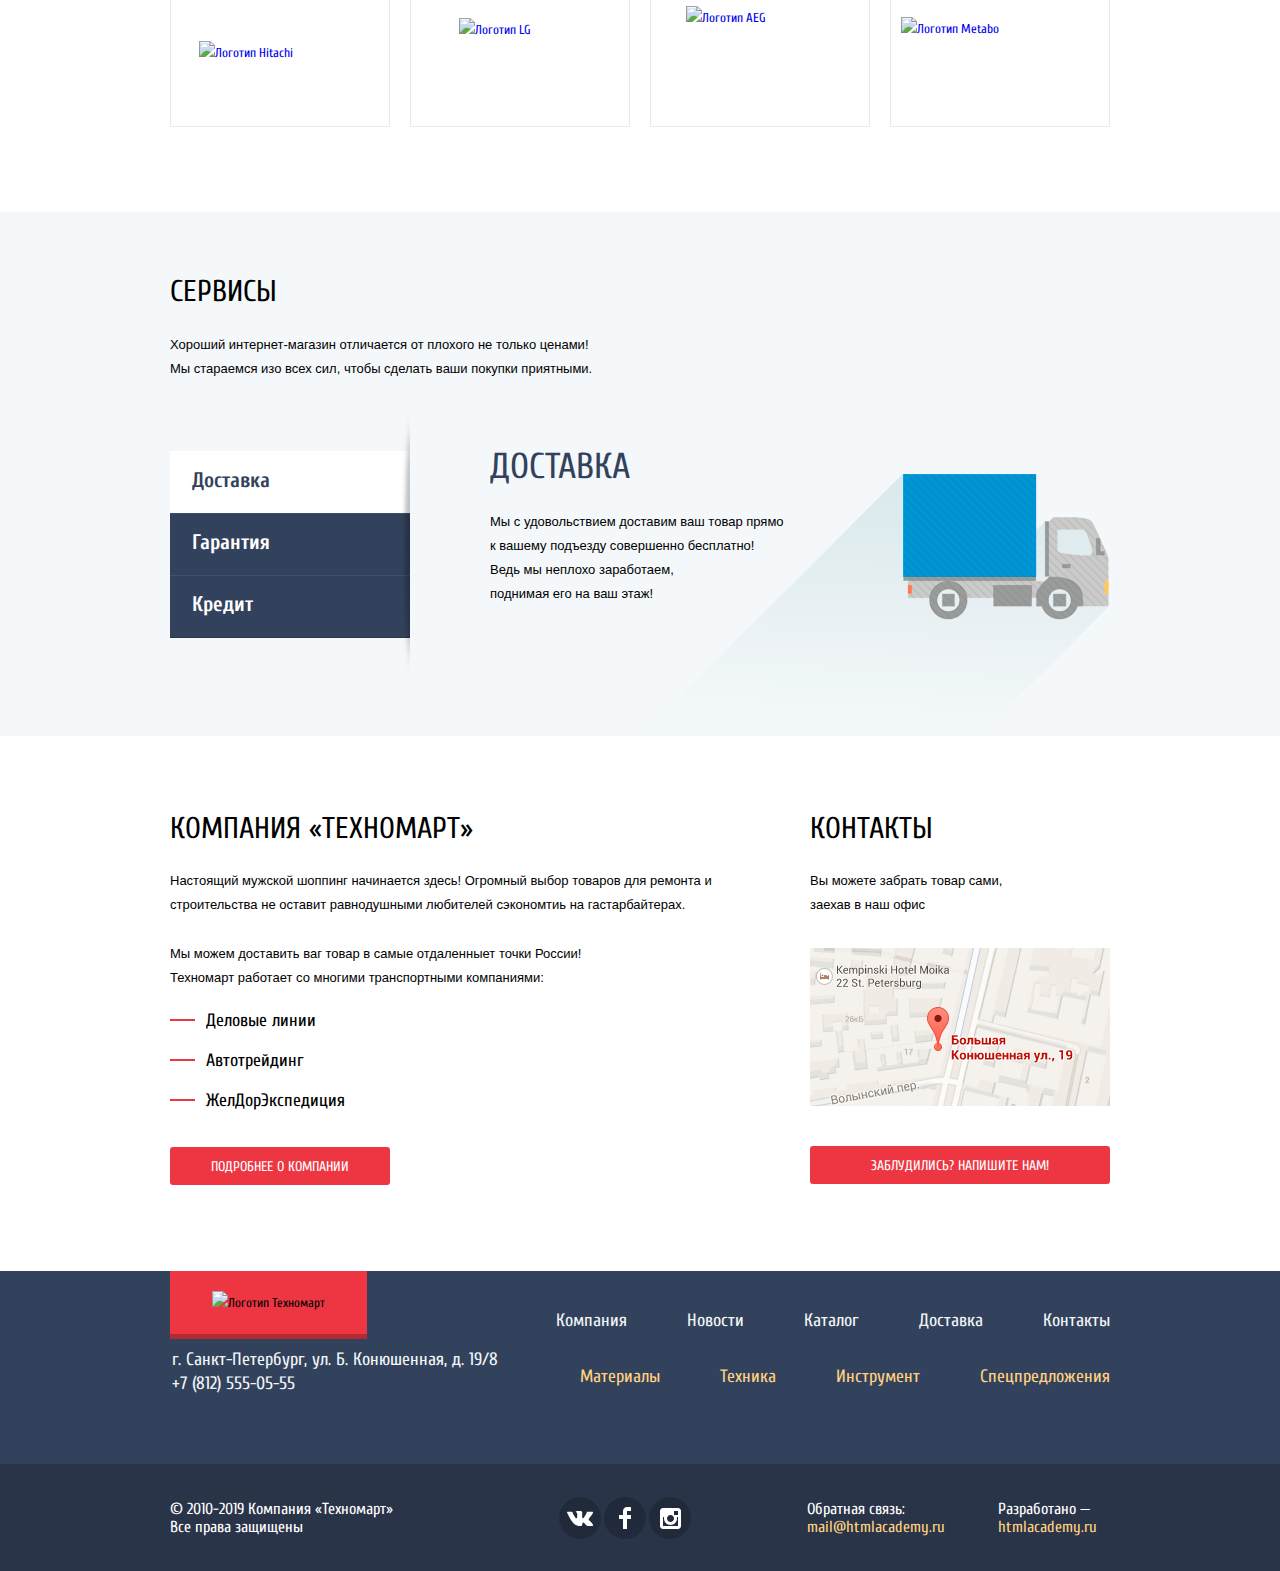
==== commit 9b04642f: "описание img" ====
--- a/index.html
+++ b/index.html
@@ -139,7 +139,7 @@
                 <a href="#" class="bookmark">В закладки</a>
               </div>
               <div class="product-item-image">
-                <img src="img/products/perforator_9000.jpg" width="218" height="170">
+                <img src="img/products/perforator_9000.jpg" width="218" height="170" alt="Перфоратор Bosch BFG 9000">
               </div>
               <p class="product-title">Перфоратор BOSCH
                 BFG 9000</p>
@@ -154,7 +154,7 @@
                 <a href="#" class="bookmark">В закладки</a>
               </div>
               <p class="product-item-image">
-                <img src="img/products/perforator_3000.jpg" width="218" height="170">
+                <img src="img/products/perforator_3000.jpg" width="218" height="170"  alt="Перфоратор Bosch BFG 3000">
               </p>
               <p class="product-title">Перфоратор BOSCH
                 BFG 3000</p>
@@ -169,7 +169,7 @@
                 <a href="#" class="bookmark">В закладки</a>
               </div>
               <p class="product-item-image">
-                <img src="img/products/perforator_6000.jpg" width="218" height="170">
+                <img src="img/products/perforator_6000.jpg" width="218" height="170" alt="Перфоратор Bosch BFG 6000">
               </p>
               <p class="product-title">Перфоратор BOSCH
                 BFG 6000</p>
@@ -184,7 +184,7 @@
                 <a href="#" class="bookmark">В закладки</a>
               </div>
               <p class="product-item-image">
-                <img src="img/products/perforator_2000.jpg" width="218" height="170">
+                <img src="img/products/perforator_2000.jpg" width="218" height="170" alt="Перфоратор Bosch BFG 2000">
               </p>
               <div class="img-new">
               </div>
--- a/css/style-min.css
+++ b/css/style-min.css
@@ -1 +1 @@
-@keyframes appearence{0%{transform:translatey(100px)}to{transform:translateY(0)}}body{margin:0;padding:0;font-family:"Cuprum",Arial,sans-serif;font-size:13px;line-height:24px;color:#000}a{text-decoration:none}.visually-hidden:not(:focus):not(:active),input[type=checkbox].visually-hidden,input[type=radio].visually-hidden{position:absolute;width:1px;height:1px;margin:-1px;border:0;padding:0;white-space:nowrap;clip-path:inset(100%);clip:rect(0 0 0 0);overflow:hidden}.button{background-color:#ee3643;color:#fff;font-family:"Cuprum",Arial,sans-serif;font-size:14px;line-height:18px;text-transform:uppercase;text-align:center;border-radius:3px;height:38px;display:block;box-sizing:border-box;padding:11px 0 0}.button:hover{background-color:#ca2c37}.button:active{background-color:#ba2732}.main-header{background-color:#f4f7f9;font-size:17px}.header-up{background-color:#293449;color:#fff;min-height:42px;margin:0;padding:0}.container{width:940px;margin:0 auto;padding:0;display:flex;flex-direction:column}.header-logo,.user-action{display:flex;padding:0;margin:0}.header-logo{min-height:42px}.user-action{justify-content:space-between;width:720px;flex-grow:1}.logo{background-color:#ee3643;box-shadow:0 5px 0 0 #b52933;padding:0;margin:0}.logo img{margin-top:13px;margin-left:55px;margin-right:56px}.footer-logo:hover,.logo:hover{background-color:#ca2c37;box-shadow:0 5px 0 0 #9a212a}.logo:active{background-color:#ba2732;box-shadow:0 5px 0 0 #8e1e26}.search-input{flex-grow:1;position:relative;margin:0;padding:0}.input-icon{width:17px;height:17px;position:absolute;z-index:2;top:12px;left:17px;opacity:.3}.search:hover+.input-icon{opacity:1}.search:focus+.input-icon path{background-color:#fff;fill:#ee3643}.search:focus+.input-icon{opacity:1}.search{width:100%;height:100%;padding:0 0 0 49px;background-color:#293449;border-width:0;margin:0;position:relative}.preferences a:hover,.search:hover{background-color:#212a3a}.search:focus{background-color:#fff;color:#000}.preferences{display:flex;flex-wrap:wrap;justify-content:flex-end;align-items:center;margin:0;padding:0}.preferences a{color:#fff;display:block;padding:9px 30px 9px 48px}.preferences li{list-style:none;margin:0;position:relative;padding:0}.preferences .basket::before,.preferences .bookmark::before{content:"";position:absolute;width:14px;height:16px;background-image:url(../img/icon/icon-bookmark.svg);opacity:.3;top:12px;left:20px}.preferences .basket::before{width:15px;height:15px;background-image:url(../img/icon/icon-cart.svg)}.preferences .arrange-order{background-color:#63a63e;padding:9px 20px;margin:0}.preferences a:active{background-color:#161d29;color:rgba(255,255,255,.6)}.preferences .arrange-order:hover{background-color:#5fbb2d}.preferences .arrange-order:active{background-color:#518534}.full{background-color:#ee3643}input[type=search]::-webkit-input-placeholder{color:#fff}input[type=search]::-ms-input-placeholder{color:#fff}input[type=search]::placeholder{color:#fff}.inform{display:flex;align-items:flex-start;align-content:flex-start;padding:0;width:940px;margin:49px auto 40px}.description{width:197px;color:#ee3643;font-size:16px;line-height:23px;font-style:italic;padding-left:52px;padding-right:73px;margin:0}.address{color:#32425c;font-size:14px;line-height:24px;text-align:center;margin:-3px 0 0;padding:0;position:relative}.telefon,.user-navigation{font-size:21px;line-height:21px}.telefon{color:#ee3643;border:3px solid #fff;display:block;padding:9px 50px 9px 71px;margin:0}.address::before{content:"";width:19px;height:19px;background-image:url(../img/icon/icon-phone.svg);position:absolute;top:13px;left:15px}.address span{display:block;margin-top:4px;padding:0}.user-navigation{display:flex;justify-content:space-between;align-content:center;align-items:flex-start;padding:0;margin:-3px 0 0 auto;position:relative}.user-navigation a{background-color:#fff;color:#000;margin-left:10px;padding:12px 25px;display:block}.user-navigation>li:first-child>a{padding-left:48px}.account::after,.login{width:20px;height:17px;position:absolute;top:12px;left:25px}.login-button:hover+.login path,.login-button:hover+.login polygon{fill:#293449}.user-navigation li,.user-navigation-authorized li{list-style:none;margin:0}.user-navigation a:hover{color:#ee3643}.user-navigation a:active,.user-pic:active{color:rgba(0,0,0,.3)}.account-block{display:flex;flex-direction:column;justify-content:space-between;align-items:flex-end;margin:0 0 0 auto}.user-navigation-authorized{font-size:21px;line-height:21px;display:flex;justify-content:space-between;align-content:center;align-items:flex-start;padding:0;margin:0;position:relative}.out-button,.user-pic{background-color:#fff;display:block}.user-pic{color:#000;padding:10px 29px 11px 48px}.out-button{width:40px;height:45px;font-size:0;padding:0;margin:0}.logout,.user{position:absolute;margin:0;padding:0}.user{width:20px;height:18px;top:10px;left:13px}.user-pic:hover>.user path{fill:#32425c}.user-pic:active>.user path{fill:#c5c5c5}.logout{width:21px;height:17px;top:11px;right:10px}.out-button:hover .logout path,.out-button:hover .logout polygon{fill:#32425c}.out-button:active .logout path,.out-button:active .logout polygon{fill:#c5c5c5}.account{display:flex;justify-content:flex-start;width:299px;margin:2px 0 0;padding-left:17px;position:relative}.account a{text-decoration:underline;font-size:16px;color:#32425c;padding:17px}.account a:hover{color:#ee3643}.account a:active{color:rgba(50,66,92,.3)}.account li{list-style:none}.account::after{content:"";width:4px;height:5px;border-radius:50%;background-color:#32425c;top:10px;left:124px}.site-navigation a{color:#fff;display:block;padding:18px 25px}.site-navigation{background-color:#32425c;box-shadow:0 -3px 0 0 #293449 inset;display:flex;flex-wrap:wrap;width:940px;margin:0 auto 60px;padding:0 22px;box-sizing:border-box}.site-navigation li{display:flex;justify-content:center;align-items:center;flex-grow:1;margin:0;padding:0}.site-navigation li:hover{background-color:#1d2739;box-shadow:0 -3px 0 0 #293449 inset}.site-navigation a:active{color:rgba(255,255,255,.5)}.promo{margin-top:59px;position:relative;margin-bottom:319px}.promo-offers{display:flex;flex-direction:row;flex-wrap:wrap;margin:0;padding:0}.promo-item{list-style:none;color:#fff;font-size:24px;width:300px;height:123px;box-sizing:border-box;padding-top:24px;padding-left:23px;padding-bottom:22px;margin-right:20px;display:flex;flex-direction:column;justify-content:space-between;margin-bottom:20px;position:relative}.promo-item:nth-child(3n){margin:0}.img-new{position:absolute;top:-1px;right:-1px;background-image:url(../img/new_flag.png);background-repeat:no-repeat;width:60px;height:59px}.promo-item .img-new{top:0;right:0}.promo-offers li:first-child{background-color:#ffbf47;background-image:url(../img/icon/icon-bucket.svg);background-repeat:no-repeat;background-position:213px 31px}.promo-offers li:nth-child(2){background-color:#3bbce3;background-image:url(../img/icon/icon-dril.svg);background-repeat:no-repeat;background-position:197px 33px}.promo-offers li:nth-child(3){background-color:#dc91d8;background-image:url(../img/icon/icon-tractor.svg);background-repeat:no-repeat;background-position:191px 31px}.promo-offers li:nth-child(4){background-color:#8ed78f;background-image:url(../img/icon/icon-basket.svg);background-repeat:no-repeat;background-position:196px 26px;position:absolute;top:143px;left:640px}.promo-offers li:last-child{background-color:#ffc047;background-image:url(../img/icon/icon-auto.svg);background-repeat:no-repeat;background-position:191px 32px;position:absolute;top:286px;left:640px}.button-promo{color:#fff;font-size:14px;text-transform:uppercase;text-align:center;background-color:rgba(0,0,0,.1);border-radius:3px;display:flex;justify-content:center;align-items:center}.button-promo:hover{background-color:rgba(0,0,0,.2)}.button-promo:active{background-color:rgba(0,0,0,.3)}.promo-item a{width:138px;height:38px}.slider{background-color:#ccc;font-size:18px;line-height:24px;color:#fff;width:620px;height:266px;position:absolute}.slider-list{list-style:none;margin:0;padding:0}.slider-content .button{margin-top:122px;margin-bottom:22px;left:26px;width:195px;height:38px}.slider b{font-size:36px;line-height:36px;text-transform:uppercase;color:#fff;margin:0;padding:0}.slider p{margin:2px 0 0;padding:0}.slider-content{width:620px;height:266px;padding-top:23px;padding-left:24px;display:none}#product1:checked~.slider-list #slide1,#product2:checked~.slider-list #slide2,#service-1:checked~.service-list #service-slide-1,#service-2:checked~.service-list #service-slide-2,#service-3:checked~.service-list #service-slide-3{display:block}#product1:checked~.slider-controls label[for=product1],#product2:checked~.slider-controls label[for=product2]{background-color:#ee3643}.slider-controls label{display:inline-block;vertical-align:top;width:6px;height:6px;margin-right:10px;background-color:#fff;border:2px solid #fff;border-radius:50%;cursor:pointer}.slider-controls{position:absolute;top:220px;left:295px;font-size:0;margin:0}.slider-content:first-child{background-image:url(../img/perforators.jpg);background-repeat:no-repeat}.slider-content:last-child{background-image:url(../img/drills.jpg);background-repeat:no-repeat}.back,.next{position:absolute;z-index:2;background-color:transparent;border:0;width:42px;height:200px;cursor:pointer}.back:disabled,.next:disabled{opacity:.3}.back,.next{top:0;background-repeat:no-repeat}.back{left:5px;background-image:url(../img/icon/icon-left.svg);background-position:100% 114px}.next{right:0;background-image:url(../img/icon/icon-right.svg);background-position:0 114px}.section-head{margin:0;align-items:center;justify-content:flex-start;background-color:#f9f5f0}.section-head h2,.service h2,.service-item h3{font-size:30px;line-height:30px;font-weight:400;text-transform:uppercase}.section-head h2{color:#32425c;margin-left:28px}.section-head .button{width:253px;margin:25px 24px 26px auto;flex-shrink:0}.main-section li{list-style:none}.popular,.product-item,.section-head{display:flex;flex-wrap:wrap;padding:0}.popular{justify-content:space-between;margin:20px 0 0}.product-item{font-family:"PT Sans",Arial,sans-serif;font-size:18px;font-weight:700;line-height:20px;text-align:center;border:1px solid #e5e5e5;box-sizing:border-box;position:relative;flex-direction:column;align-items:center;align-content:center;width:220px;min-height:318px}.product-item-image{margin:0;padding:0;height:170px}.product-title{display:block;width:220px;margin:0;padding:9px 30px 0}.line-through{font-size:17px;line-height:18px;text-transform:uppercase;color:#a9a9a9;text-decoration:line-through;margin:0;padding:0}.product-item:hover{box-shadow:0 10px 25px 0 rgba(41,52,73,.5)}.price{margin:auto 36px 20px 43px;padding:0}.action,.button-product{box-sizing:border-box;text-transform:uppercase}.button-product{font-size:17px;font-weight:700;color:#fff;background-image:url(../img/product_btn.svg);background-repeat:no-repeat;text-align:center;width:141px;height:38px;margin:10px 0 0;display:block;padding:9px 0 0}.action{width:218px;height:164px;padding-top:44px;padding-left:42px;padding-right:42px;margin:0;position:absolute;top:0;left:0;background-color:#fff;font-family:"Cuprum",Arial,sans-serif;font-size:14px;line-height:18px;font-weight:400;display:none}.development span,.product-item:hover .action{display:block}.action .bookmark,.action .buy{display:block;box-sizing:border-box;width:135px;height:38px;margin-bottom:7px}.action .buy,.buy:hover{box-shadow:0 -3px #367315 inset}.action .buy{background-color:#63a63e;color:#fff;padding-top:10px;position:relative}.buy:hover{background-color:#5fbb2d}.buy:active{background-color:#518534}.action .bookmark:hover{border:3px solid #32425c}.action .bookmark:active{border:3px solid #32425c;opacity:.3}.action .buy::before{content:"";width:15px;height:15px;position:absolute;left:12px;top:11px;background-image:url(../img/icon/icon-cart.svg);opacity:.3;margin-right:22px}.action .bookmark{color:#32425c;border:3px solid #63a63e;border-radius:3px;padding-top:8px}.popular-brands{display:flex;flex-wrap:wrap;justify-content:space-between;padding:0;margin:20px 0 65px}.brands-item{border:1px solid #eaeaea;width:220px;height:145px;margin-bottom:20px;display:flex;box-sizing:border-box}.bosch{margin:53px auto 55px}.makita{margin:50px auto 55px}.dewalt{margin:48px auto 53px}.interskol{margin:21px 11px 36px 9px}.hitachi{margin:58px 23px 56px 28px}.lg{margin:35px 51px 37px 48px}.aeg{margin:23px 34px 26px 35px}.metabo{margin:34px 6px 42px 10px}.brands-item:hover{box-shadow:0 10px 25px 0 rgba(41,52,73,.5)}.brands-item:active{box-shadow:0 4px 10px 0 rgba(41,52,73,.5)}.brands-item:active img{opacity:30%}.service{background-color:#f4f8fa;margin:0;position:relative}.service h2,.service-item h3{color:#000;margin:65px 0 0}.service-item h3{font-size:36px;line-height:36px;color:#32425c;margin:-2px 0 0}.service p{font-family:"PT Sans",Arial,sans-serif;font-size:13px;line-height:24px;margin:26px 0 0}.service-list p{margin-top:25px}.service-row{display:flex;align-items:flex-start;padding:0;margin:70px 0 99px}.service-option{margin:0 80px 0 0;padding:0;position:relative}.service-option::after{content:"";width:10px;height:279px;position:absolute;background-image:url(../img/shadow.png);top:-47px;right:0}.service-button{display:block;font-size:21px;line-height:30px;font-weight:700;background-color:#32425c;color:#fff;box-shadow:0 1px 0 0 #293449,0 1px 0 0 #405069 inset;border-width:0;width:240px;height:62px;text-align:left;margin:0;padding-top:14px;padding-left:22px;box-sizing:border-box;cursor:pointer}.service-option label{cursor:pointer}.service-button:hover{background-color:#293449}.service-list{list-style:none;margin:0;padding:0}.service-item .button{width:195px;margin-top:31px}.service-item{position:relative;display:none}#service-1:checked~.service-option label[for=service-1],#service-2:checked~.service-option label[for=service-2],#service-3:checked~.service-option label[for=service-3]{background-color:#fff;color:#32425c;box-shadow:0 1px 0 0 #fff inset}.service-delivery::after{content:"";width:468px;height:261px;position:absolute;background-image:url(../img/delivery.png);left:151px;top:25px}.service-credit::after,.service-guarantee::after{content:"";width:389px;height:283px;position:absolute;background-image:url(../img/guarantee.png);top:0;left:237px}.service-credit::after{width:465px;height:285px;background-image:url(../img/credit.png);left:163px}.about-company,.company{display:flex;justify-content:space-between;align-items:flex-start}.company{padding-top:78px;padding-bottom:55px}.about-company{flex-direction:column}.about-company h2,.contacts h2{font-size:30px;line-height:30px;font-weight:400;color:#000;text-transform:uppercase;padding:0;margin:0}.about-company p,.contacts p{font-family:"PT Sans",Arial,sans-serif;font-size:13px;line-height:24px;margin:25px 0 0}.delivery-company{margin:0 0 34px;padding:3px 0 0}.delivery-company li{list-style:none;font-size:18px;line-height:24px;margin:16px 0 0 36px;position:relative}.delivery-company span::before{content:"";position:absolute;width:25px;height:2px;background-color:#ee3643;left:-36px;top:10px}.about-company a{width:220px}.contacts{display:flex;flex-direction:column;justify-content:space-between;margin:0}.contacts p{margin-bottom:31px}.contacts a{margin-bottom:32px}.main-footer{background-color:#32425c;margin:0}.footer-up{height:193px}.container-row{display:flex;width:940px;margin:0 auto;padding:0}.footer-up .container-row{margin-bottom:14px}.footer-logo{background-color:#ee3643;box-shadow:0 5px 0 0 #b52933;min-height:63px;padding:0}.footer-logo img{margin-top:20px;margin-left:42px;margin-right:42px}.company-navigation{display:flex;flex-wrap:wrap;align-items:flex-end;justify-content:flex-end;margin:0;padding:36px 0 0;flex-grow:1}.catalog-navigation li,.company-navigation li{padding-left:60px}.catalog-navigation li:last-child,.company-navigation li:last-child{padding-right:0}.catalog-navigation{display:flex;flex-wrap:wrap;align-items:flex-start;justify-content:flex-end;flex-grow:1;padding:4px 0 0}.footer-up p{flex-shrink:0;margin-left:2px}.footer-down{background-color:#293449;min-height:107px;margin:0;padding-top:0}.footer-down .container-row{padding-top:20px}.footer-up a,.footer-up p{color:#f1f5f7;font-size:18px;line-height:24px}.catalog-navigation a:active,.company-navigation a:active{opacity:.5}.main-footer li{list-style:none}.catalog-navigation a{color:#ffd180}.footer-down a,.footer-down p{color:#fff;font-size:16px;line-height:18px;flex-shrink:0}.social{display:flex;flex-wrap:wrap;justify-content:center;margin-left:auto;padding:0}.social-icon{width:42px;height:42px;background-color:#212a3a;border-radius:50%;margin-right:3px;cursor:pointer}.social-fb,.social-inst,.social-vk{background-image:url(../img/icon/icon-vk.svg);background-repeat:no-repeat;background-position:50% 50%}.social-fb,.social-inst{background-image:url(../img/icon/icon-fb.svg)}.social-inst{background-image:url(../img/icon/icon-insta.svg)}.social-icon:active,.social-icon:hover{background-color:#ee3643}.development{display:flex;flex-shrink:0;margin-left:60px}.development p{padding-left:53px}.development:last-child{padding-right:13px}.development a{color:#ffd180}.development a:active{color:#ee3643;border-width:0}.modal,.modal-login{box-sizing:border-box;width:620px;top:120px;left:50%;z-index:9}.modal{position:fixed;background-color:#fff;margin:0;display:none}.modal-login{margin:0 0 0 -310px;box-shadow:0 20px 40px 0 rgba(0,0,0,.75),0 -7px 0 0 #ee3643,0 -112px 0 0 #f4f4f4 inset;padding-top:46px;padding-left:80px;padding-right:80px;font-size:18px;line-height:18px}.modal-login input,.modal-login textarea{font-family:"PT Sans",Arial,sans-serif;font-size:13px;line-height:18px;padding-left:16px;padding-top:8px;padding-bottom:8px;color:#a9a9a9;margin:10px 0 0;box-sizing:border-box;border:2px solid #dee3e4;width:220px}.modal-login textarea{width:100%;margin:10px 0 37px}.order-buttons a{width:220px}.modal-login input:hover,.modal-login textarea:hover{border:2px solid #b5b5b5}.modal-login input:focus,.modal-login textarea:focus{border:2px solid #ee3643}.modal-login h3{font-size:30px;line-height:30px;display:block;box-sizing:border-box;padding-top:18px;padding-bottom:105px;padding-left:99px;margin:0;position:relative}.modal-login h3::before{content:"";width:66px;height:66px;background-image:url(../img/icon/modal-check.svg);position:absolute;left:0;top:0}.order-buttons{display:flex;justify-content:space-between;margin-bottom:37px}.order-buttons button{border:0;background-color:#fff;width:220px}.login-form{display:flex;flex-direction:column}.login-form,.login-form p{padding:0;margin:0}.user-data{display:flex;justify-content:space-between;margin:0 0 21px}.user-data input{flex-grow:1;flex-shrink:0}.login-form .button{width:100%;border:0;margin:37px 0}.modal-map{width:940px;height:446px;left:50%;margin-left:-470px;box-shadow:0 0 16px 8px rgba(0,0,0,.5);box-sizing:border-box;z-index:9}.modal-map iframe{position:relative;z-index:2}.modal-map img{position:absolute;top:0;left:0;z-index:1}.modal-close,.modal-close::after{position:absolute;width:21px;height:21px}.modal-close{background-color:transparent;border:0;cursor:pointer;right:6px;top:9px;z-index:9}.modal-close::after{content:"";background-image:url(../img/icon/icon-close.svg);top:0;left:0}.modal-show{display:block}.modal-show-form{display:block;animation-name:appearence;animation-duration:.6s;animation-fill-mode:backwards}.breadcrumbs{display:flex;justify-content:flex-start;align-items:center;margin:0;padding:0;height:59px}.breadcrumbs li{list-style:none;position:relative}.breadcrumbs li:not(:last-child):not(:first-child)::after{content:"";width:8px;height:12px;background-image:url(../img/icon/icon-right-small.svg);position:absolute;margin-left:-25px;margin-top:5px}.breadcrumbs li:first-child::after{content:"";width:8px;height:12px;background-image:url(../img/icon/icon-right-small.svg);position:absolute;left:30px;top:20px}.breadcrumbs a{color:#000;font-family:"PT Sans",Arial,sans-serif;font-size:13px;text-transform:uppercase;padding-right:40px}.breadcrumbs>li:first-child>a{display:block;width:34px;height:32px;background-image:url(../img/icon/icon-home.svg);background-repeat:no-repeat;background-position:0 0;padding:0;margin-top:18px;margin-right:22px}.catalog-container{display:flex;justify-content:space-between;width:940px;margin:0 auto}.filter-list{display:flex;flex-direction:column;width:220px;margin:0;padding:0}.filter-head{display:block;width:220px;height:38px;background-color:#f7f3ec;padding:0;margin:0 0 11px}.filter-sort,.product-item{margin-bottom:20px}.filter-head h3,.sort h3{font-family:"PT Sans",Arial,sans-serif;font-size:13px;font-weight:400;text-transform:uppercase;padding:7px 0 0 18px;margin:0}.filter-sort{display:flex;justify-content:space-between;align-items:center;align-content:flex-start;width:700px;min-height:38px;background-color:#f7f3ec}.sort{padding:0;height:38px;flex-shrink:0}.sort,.sort2{margin:0}.sort2,.sort4{display:flex;flex-wrap:wrap;padding:0}.sort2{justify-content:flex-end}.filter-sort form{margin-left:auto}.sort4{margin:0 7px 0 40px;position:relative}.sort2 li,.sort4 li{list-style:none;margin:0;padding:0;display:flex}.sort2 li:not(:first-child){margin-left:72px}.sort2-item{flex-shrink:0}.sort2-item label{font-family:"PT Sans",Arial,sans-serif;font-size:13px;line-height:18px;color:rgba(0,0,0,.3);text-transform:uppercase;position:relative;cursor:pointer}.sort2-item label::after,.sort2-item label:hover::after{content:"";width:100%;height:1px;border-bottom:1px dotted #ee3643;position:absolute;left:0;top:14px}.sort2-item label:hover::after{border-bottom:1px solid #ee3643}.sort2-item input:focus+label,.sort4 input:focus~svg{outline:#3b99fc auto 5px}#filter-functional:checked~label[for=filter-functional],#filter-price:checked~label[for=filter-price],#filter-type:checked~label[for=filter-type]{color:#ee3643}#filter-functional:checked~label::after,#filter-price:checked~label::after,#filter-type:checked~label::after{display:none}.sort4 label{width:30px;height:30px;margin:0;padding:0;display:inline-block;vertical-align:top;cursor:pointer}.ascending-icon,.descending-icon{position:absolute;top:11px;cursor:pointer}.ascending-icon{right:42px}.descending-icon{right:10px}.ascending-icon:hover path,.descending-icon:hover polyline{fill:#000}#filter-ascending:checked~.ascending-icon path,#filter-descending:checked~.descending-icon polyline,.ascending-icon:active path,.descending-icon:active polyline{fill:#ee3643}.catalog{display:flex;flex-direction:column;justify-content:space-between;width:700px;margin:0;padding:0}.catalog-header{display:flex;align-items:center;height:89px;background-color:#f2f6f8;order:2;padding-left:28px;margin-bottom:20px}.catalog-header h1{font-size:30px;line-height:30px;font-weight:400;text-transform:uppercase;color:#32425c}.filter-button,.filter-name{font-family:"PT Sans",Arial,sans-serif;text-transform:uppercase}.filter-button{font-size:13px;line-height:14px;text-align:center;vertical-align:middle;background-color:#fff;padding:11px 41px;cursor:pointer;border:1px solid #e5e5e5;margin-top:54px;width:140px;display:block}.filter-list fieldset{margin:0;padding:0;border:0}.filter-name{font-size:17px;line-height:30px;font-weight:700;color:#000;margin:0 0 13px;padding:0}.range-filter{padding:0;margin:0 0 25px}.max-price,.min-price,.range-controls{background-color:#f7f3ec;margin:0}.range-controls{margin-bottom:10px;height:41px;border-radius:5px;padding-top:39px;padding-left:20px;padding-right:20px;position:relative}.range-controls .scale{height:2px;background-color:#d7dcde}.range-controls .bar{width:152px;height:2px;background-color:#00ca74}.range-controls .toggle{width:4px;height:4px;padding:0;border-radius:50%;border:8px solid #fff;background-color:#ababab;box-shadow:0 2px 1px 0 #cfcfcf;position:absolute;top:31px;cursor:pointer}.range-controls .toggle-min{left:18px}.range-controls .toggle-max{left:160px}.price-controls{font-size:0;display:flex;justify-content:space-between;align-items:center}.price-controls label{border-radius:5px}.price-controls input{font-family:"PT Sans",Arial,sans-serif;font-size:17px;text-align:center;color:#000;background-color:#f7f3ec;border:0;width:75px;padding-top:9px;padding-bottom:9px}.price-controls input[name=max-price],.price-controls input[name=min-price]{padding-left:20px}.hyphen{width:10px;height:1px;background-color:#444}.max-price{text-align:right}.divider{width:220px;height:1px;background-color:#e5e5e5;margin-bottom:17px}.brands,.power{padding:0;margin:0 0 20px}.brands li,.power li{list-style:none;padding:0 0 0 35px;position:relative;margin:0 0 16px}.brands label,.power label{font-family:"PT Sans",Arial,sans-serif;font-size:15px;line-height:20px;text-transform:uppercase}input:disabled+label{opacity:.3}.brands label::before,.power label::before{content:"";width:23px;height:23px;background-image:url(../img/icon/icon-checkbox-off.svg);position:absolute;opacity:.7;left:0;top:0}.brands label:hover::before,.power label:hover::before{opacity:1}.power label::before{width:25px;height:25px;background-image:url(../img/icon/icon-radio-off.svg);top:-2px}input[type=checkbox]:checked+label::before{content:"";width:25px;height:23px;background-image:url(../img/icon/icon-checkbox-on.svg)}input[type=radio]:checked+label::before{content:"";width:25px;height:25px;background-image:url(../img/icon/icon-radio-on.svg)}input[type=checkbox]:focus+label::before,input[type=radio]:focus+label::before{outline:#3b99fc auto 5px}.catalog h2{order:2}.catalog-item{display:flex;flex-wrap:wrap;justify-content:space-between;margin:0;padding:0}.catalog-item li,.pagination li{list-style:none}.pagination{margin-top:40px;margin-bottom:65px;padding:0;display:flex}.pagination li{margin:0 10px 0 0}.pagination a{padding:10px 15px;border:1px solid #e5e5e5;font-family:"PT Sans",Arial,sans-serif;font-size:13px;line-height:18px;text-transform:uppercase;color:#000}.pagination a:hover{border-color:#bdc6ca}.pagination a:active{border-color:#ee3643}.pagination-current a{background-color:#ee3643;color:#fff;border:0}.pagination-next a{padding-left:32px;padding-right:32px}.item-description{background-color:#f4f7f9;padding-top:65px;padding-bottom:68px}.item-description h2{font-size:30px;line-height:30px;font-weight:400;text-transform:uppercase;padding:0;margin:0 0 27px}.item-description p{font-family:"PT Sans",Arial,sans-serif;font-size:13px;padding:0 39px 0 0;margin:0}
+@keyframes appearence{0%{transform:translatey(100px)}to{transform:translateY(0)}}body{margin:0;padding:0;font-family:"Cuprum",Arial,sans-serif;font-size:13px;line-height:24px;color:#000}a{text-decoration:none}.visually-hidden:not(:focus):not(:active),input[type=checkbox].visually-hidden,input[type=radio].visually-hidden{position:absolute;width:1px;height:1px;margin:-1px;border:0;padding:0;white-space:nowrap;clip-path:inset(100%);clip:rect(0 0 0 0);overflow:hidden}.button{background-color:#ee3643;color:#fff;font-family:"Cuprum",Arial,sans-serif;font-size:14px;line-height:18px;text-transform:uppercase;text-align:center;border-radius:3px;height:38px;display:block;box-sizing:border-box;padding:11px 0 0}.button:hover{background-color:#ca2c37}.button:active{background-color:#ba2732}.main-header{background-color:#f4f7f9;font-size:17px}.header-up{background-color:#293449;color:#fff;min-height:42px;margin:0;padding:0}.container{width:940px;margin:0 auto;padding:0;display:flex;flex-direction:column}.header-logo,.user-action{display:flex;padding:0;margin:0}.header-logo{min-height:42px}.user-action{justify-content:space-between;width:720px;flex-grow:1}.logo{background-color:#ee3643;box-shadow:0 5px 0 0 #b52933;padding:0;margin:0}.logo img{margin-top:13px;margin-left:55px;margin-right:56px}.footer-logo:hover,.logo:hover{background-color:#ca2c37;box-shadow:0 5px 0 0 #9a212a}.logo:active{background-color:#ba2732;box-shadow:0 5px 0 0 #8e1e26}.search-input{flex-grow:1;position:relative;margin:0;padding:0}.input-icon{width:17px;height:17px;position:absolute;z-index:2;top:12px;left:17px;opacity:.3}.search:hover+.input-icon{opacity:1}.search:focus+.input-icon path{background-color:#fff;fill:#ee3643}.search:focus+.input-icon{opacity:1}.search{width:100%;height:100%;padding:0 0 0 49px;background-color:#293449;border-width:0;margin:0;position:relative}.preferences a:hover,.search:hover{background-color:#212a3a}.search:focus{background-color:#fff;color:#000}.preferences{display:flex;flex-wrap:wrap;justify-content:flex-end;align-items:center;margin:0;padding:0}.preferences a{color:#fff;display:block;padding:9px 30px 9px 48px}.preferences li{list-style:none;margin:0;position:relative;padding:0}.preferences .basket::before,.preferences .bookmark::before{content:"";position:absolute;width:14px;height:16px;background-image:url(../img/icon/icon-bookmark.svg);opacity:.3;top:12px;left:20px}.preferences .basket::before{width:15px;height:15px;background-image:url(../img/icon/icon-cart.svg)}.preferences .arrange-order{background-color:#63a63e;padding:9px 20px;margin:0}.preferences a:active{background-color:#161d29;color:rgba(255,255,255,.6)}.preferences .arrange-order:hover{background-color:#5fbb2d}.preferences .arrange-order:active{background-color:#518534}.full{background-color:#ee3643}input[type=search]::-webkit-input-placeholder{color:#fff}input[type=search]::-ms-input-placeholder{color:#fff}input[type=search]::placeholder{color:#fff}.inform{display:flex;align-items:flex-start;align-content:flex-start;padding:0;width:940px;margin:49px auto 40px}.description{width:197px;color:#ee3643;font-size:16px;line-height:23px;font-style:italic;padding-left:52px;padding-right:73px;margin:0}.address{color:#32425c;font-size:14px;line-height:24px;text-align:center;margin:-3px 0 0;padding:0;position:relative}.telefon,.user-navigation{font-size:21px;line-height:21px}.telefon{color:#ee3643;border:3px solid #fff;display:block;padding:9px 50px 9px 71px;margin:0}.address::before{content:"";width:19px;height:19px;background-image:url(../img/icon/icon-phone.svg);position:absolute;top:13px;left:15px}.address span{display:block;margin-top:4px;padding:0}.user-navigation{display:flex;justify-content:space-between;align-content:center;align-items:flex-start;padding:0;margin:-3px 0 0 auto;position:relative}.user-navigation a{background-color:#fff;color:#000;margin-left:10px;padding:12px 25px;display:block}.user-navigation>li:first-child>a{padding-left:48px}.account::after,.login{width:20px;height:17px;position:absolute;top:12px;left:25px}.login-button:hover+.login path,.login-button:hover+.login polygon{fill:#293449}.user-navigation li,.user-navigation-authorized li{list-style:none;margin:0}.user-navigation a:hover{color:#ee3643}.user-navigation a:active,.user-pic:active{color:rgba(0,0,0,.3)}.account-block{display:flex;flex-direction:column;justify-content:space-between;align-items:flex-end;margin:0 0 0 auto}.user-navigation-authorized{font-size:21px;line-height:21px;display:flex;justify-content:space-between;align-content:center;align-items:flex-start;padding:0;margin:0;position:relative}.out-button,.user-pic{background-color:#fff;display:block}.user-pic{color:#000;padding:10px 29px 11px 48px}.out-button{width:40px;height:45px;font-size:0;padding:0;margin:0}.logout,.user{position:absolute;margin:0;padding:0}.user{width:20px;height:18px;top:10px;left:13px}.user-pic:hover>.user path{fill:#32425c}.user-pic:active>.user path{fill:#c5c5c5}.logout{width:21px;height:17px;top:11px;right:10px}.out-button:hover .logout path,.out-button:hover .logout polygon{fill:#32425c}.out-button:active .logout path,.out-button:active .logout polygon{fill:#c5c5c5}.account{display:flex;justify-content:flex-start;width:299px;margin:2px 0 0;padding-left:17px;position:relative}.account a{text-decoration:underline;font-size:16px;color:#32425c;padding:17px}.account a:hover{color:#ee3643}.account a:active{color:rgba(50,66,92,.3)}.account li{list-style:none}.account::after{content:"";width:4px;height:5px;border-radius:50%;background-color:#32425c;top:10px;left:124px}.site-navigation a{color:#fff;display:block;padding:18px 25px}.site-navigation{background-color:#32425c;box-shadow:0 -3px 0 0 #293449 inset;display:flex;flex-wrap:wrap;width:940px;margin:0 auto 60px;padding:0 22px;box-sizing:border-box}.site-navigation li{display:flex;justify-content:center;align-items:center;flex-grow:1;margin:0;padding:0}.site-navigation li:hover{background-color:#1d2739;box-shadow:0 -3px 0 0 #293449 inset}.site-navigation a:active{color:rgba(255,255,255,.5)}.promo{margin-top:59px;position:relative;margin-bottom:319px}.promo-offers{display:flex;flex-direction:row;flex-wrap:wrap;margin:0;padding:0}.promo-item{list-style:none;color:#fff;font-size:24px;width:300px;height:123px;box-sizing:border-box;padding-top:24px;padding-left:23px;padding-bottom:22px;margin-right:20px;display:flex;flex-direction:column;justify-content:space-between;margin-bottom:20px;position:relative}.promo-item:nth-child(3n){margin:0}.img-new{position:absolute;top:-1px;right:-1px;background-image:url(../img/new_flag.png);background-repeat:no-repeat;width:60px;height:59px}.promo-item .img-new{top:0;right:0}.promo-offers li:first-child{background-color:#ffbf47;background-image:url(../img/icon/icon-bucket.svg);background-repeat:no-repeat;background-position:213px 31px}.promo-offers li:nth-child(2){background-color:#3bbce3;background-image:url(../img/icon/icon-dril.svg);background-repeat:no-repeat;background-position:197px 33px}.promo-offers li:nth-child(3){background-color:#dc91d8;background-image:url(../img/icon/icon-tractor.svg);background-repeat:no-repeat;background-position:191px 31px}.promo-offers li:nth-child(4){background-color:#8ed78f;background-image:url(../img/icon/icon-basket.svg);background-repeat:no-repeat;background-position:196px 26px;position:absolute;top:143px;left:640px}.promo-offers li:last-child{background-color:#ffc047;background-image:url(../img/icon/icon-auto.svg);background-repeat:no-repeat;background-position:191px 32px;position:absolute;top:286px;left:640px}.button-promo{color:#fff;font-size:14px;text-transform:uppercase;text-align:center;background-color:rgba(0,0,0,.1);border-radius:3px;display:flex;justify-content:center;align-items:center}.button-promo:hover{background-color:rgba(0,0,0,.2)}.button-promo:active{background-color:rgba(0,0,0,.3)}.promo-item a{width:138px;height:38px}.slider{background-color:#ccc;font-size:18px;line-height:24px;color:#fff;width:620px;height:266px;position:absolute}.slider-list{list-style:none;margin:0;padding:0}.slider-content .button{margin-top:122px;margin-bottom:22px;left:26px;width:195px;height:38px}.slider b{font-size:36px;line-height:36px;text-transform:uppercase;color:#fff;margin:0;padding:0}.slider p{margin:2px 0 0;padding:0}.slider-content{width:620px;height:266px;padding-top:23px;padding-left:24px;display:none}#product1:checked~.slider-list #slide1,#product2:checked~.slider-list #slide2,#service-1:checked~.service-list #service-slide-1,#service-2:checked~.service-list #service-slide-2,#service-3:checked~.service-list #service-slide-3{display:block}#product1:checked~.slider-controls label[for=product1],#product2:checked~.slider-controls label[for=product2]{background-color:#ee3643}.slider-controls label{display:inline-block;vertical-align:top;width:6px;height:6px;margin-right:10px;background-color:#fff;border:2px solid #fff;border-radius:50%;cursor:pointer}.slider-controls{position:absolute;top:220px;left:295px;font-size:0;margin:0}.slider-content:first-child{background-image:url(../img/perforators.jpg);background-repeat:no-repeat}.slider-content:last-child{background-image:url(../img/drills.jpg);background-repeat:no-repeat}.back,.next{position:absolute;z-index:2;background-color:transparent;border:0;width:42px;height:200px;cursor:pointer}.back:disabled,.next:disabled{opacity:.3}.back,.next{top:0;background-repeat:no-repeat}.back{left:5px;background-image:url(../img/icon/icon-left.svg);background-position:100% 114px}.next{right:0;background-image:url(../img/icon/icon-right.svg);background-position:0 114px}.section-head{margin:0;align-items:center;justify-content:flex-start;background-color:#f9f5f0}.section-head h2,.service h2,.service-item h3{font-size:30px;line-height:30px;font-weight:400;text-transform:uppercase}.section-head h2{color:#32425c;margin-left:28px}.section-head .button{width:253px;margin:25px 24px 26px auto;flex-shrink:0}.main-section li{list-style:none}.popular,.product-item,.section-head{display:flex;flex-wrap:wrap;padding:0}.popular{justify-content:space-between;margin:20px 0 0}.product-item{font-family:"PT Sans",Arial,sans-serif;font-size:18px;font-weight:700;line-height:20px;text-align:center;border:1px solid #e5e5e5;box-sizing:border-box;position:relative;flex-direction:column;align-items:center;align-content:center;width:220px;min-height:318px}.product-item-image{margin:0;padding:0;height:170px}.product-title{display:block;width:220px;margin:0;padding:9px 30px 0}.line-through{font-size:17px;line-height:18px;text-transform:uppercase;color:#a9a9a9;text-decoration:line-through;margin:0;padding:0}.product-item:hover{box-shadow:0 10px 25px 0 rgba(41,52,73,.5)}.price{margin:auto 36px 20px 43px;padding:0}.action,.button-product{box-sizing:border-box;text-transform:uppercase}.button-product{font-size:17px;font-weight:700;color:#fff;background-image:url(../img/product_btn.svg);background-repeat:no-repeat;text-align:center;width:141px;height:38px;margin:10px 0 0;display:block;padding:9px 0 0}.action{width:218px;height:164px;padding-top:44px;padding-left:42px;padding-right:42px;margin:0;position:absolute;top:0;left:0;background-color:#fff;font-family:"Cuprum",Arial,sans-serif;font-size:14px;line-height:18px;font-weight:400;display:none}.product-item:hover .action{display:block}.action .bookmark,.action .buy{display:block;box-sizing:border-box;width:135px;height:38px;margin-bottom:7px}.action .buy,.buy:hover{box-shadow:0 -3px #367315 inset}.action .buy{background-color:#63a63e;color:#fff;padding-top:10px;position:relative}.buy:hover{background-color:#5fbb2d}.buy:active{background-color:#518534}.action .bookmark:hover{border:3px solid #32425c}.action .bookmark:active{border:3px solid #32425c;opacity:.3}.action .buy::before{content:"";width:15px;height:15px;position:absolute;left:12px;top:11px;background-image:url(../img/icon/icon-cart.svg);opacity:.3;margin-right:22px}.action .bookmark{color:#32425c;border:3px solid #63a63e;border-radius:3px;padding-top:8px}.popular-brands{display:flex;flex-wrap:wrap;justify-content:space-between;padding:0;margin:20px 0 65px}.brands-item{border:1px solid #eaeaea;width:220px;height:145px;margin-bottom:20px;display:flex;box-sizing:border-box}.bosch{margin:53px auto 55px}.makita{margin:50px auto 55px}.dewalt{margin:48px auto 53px}.interskol{margin:21px 11px 36px 9px}.hitachi{margin:58px 23px 56px 28px}.lg{margin:35px 51px 37px 48px}.aeg{margin:23px 34px 26px 35px}.metabo{margin:34px 6px 42px 10px}.brands-item:hover{box-shadow:0 10px 25px 0 rgba(41,52,73,.5)}.brands-item:active{box-shadow:0 4px 10px 0 rgba(41,52,73,.5)}.brands-item:active img{opacity:30%}.service{background-color:#f4f8fa;margin:0;position:relative}.service h2,.service-item h3{color:#000;margin:65px 0 0}.service-item h3{font-size:36px;line-height:36px;color:#32425c;margin:-2px 0 0}.service p{font-family:"PT Sans",Arial,sans-serif;font-size:13px;line-height:24px;margin:26px 0 0}.service-list p{margin-top:25px}.service-row{display:flex;align-items:flex-start;padding:0;margin:70px 0 99px}.service-option{margin:0 80px 0 0;padding:0;position:relative}.service-option::after{content:"";width:10px;height:279px;position:absolute;background-image:url(../img/shadow.png);top:-47px;right:0}.service-button{display:block;font-size:21px;line-height:30px;font-weight:700;background-color:#32425c;color:#fff;box-shadow:0 1px 0 0 #293449,0 1px 0 0 #405069 inset;border-width:0;width:240px;height:62px;text-align:left;margin:0;padding-top:14px;padding-left:22px;box-sizing:border-box;cursor:pointer}.service-option label{cursor:pointer}.service-button:hover{background-color:#293449}.service-list{list-style:none;margin:0;padding:0}.service-item .button{width:195px;margin-top:31px}.service-item{position:relative;display:none}#service-1:checked~.service-option label[for=service-1],#service-2:checked~.service-option label[for=service-2],#service-3:checked~.service-option label[for=service-3]{background-color:#fff;color:#32425c;box-shadow:0 1px 0 0 #fff inset}.service-delivery::after{content:"";width:468px;height:261px;position:absolute;background-image:url(../img/delivery.png);left:151px;top:25px}.service-credit::after,.service-guarantee::after{content:"";width:389px;height:283px;position:absolute;background-image:url(../img/guarantee.png);top:0;left:237px}.service-credit::after{width:465px;height:285px;background-image:url(../img/credit.png);left:163px}.about-company,.company{display:flex;justify-content:space-between;align-items:flex-start}.company{padding-top:78px;padding-bottom:55px}.about-company{flex-direction:column}.about-company h2,.contacts h2{font-size:30px;line-height:30px;font-weight:400;color:#000;text-transform:uppercase;padding:0;margin:0}.about-company p,.contacts p{font-family:"PT Sans",Arial,sans-serif;font-size:13px;line-height:24px;margin:25px 0 0}.delivery-company{margin:0 0 34px;padding:3px 0 0}.delivery-company li{list-style:none;font-size:18px;line-height:24px;margin:16px 0 0 36px;position:relative}.delivery-company span::before{content:"";position:absolute;width:25px;height:2px;background-color:#ee3643;left:-36px;top:10px}.about-company a{width:220px}.contacts{display:flex;flex-direction:column;justify-content:space-between;margin:0}.contacts p{margin-bottom:31px}.contacts a{margin-bottom:32px}.main-footer{background-color:#32425c;margin:0}.footer-up{min-height:193px}.container-row{display:flex;width:940px;margin:0 auto;padding:0}.footer-up .container-row{margin-bottom:14px}.footer-logo{background-color:#ee3643;box-shadow:0 5px 0 0 #b52933;min-height:63px;padding:0}.footer-logo img{margin-top:20px;margin-left:42px;margin-right:42px}.company-navigation{display:flex;flex-wrap:wrap;align-items:flex-end;justify-content:flex-end;margin:0;padding:36px 0 0;flex-grow:1}.catalog-navigation li,.company-navigation li{padding-left:60px}.catalog-navigation li:last-child,.company-navigation li:last-child{padding-right:0}.catalog-navigation{display:flex;flex-wrap:wrap;align-items:flex-start;justify-content:flex-end;flex-grow:1;padding:4px 0 0}.footer-address a,.footer-address span,.footer-up a{color:#f1f5f7;font-size:18px;line-height:24px}.footer-down{background-color:#293449;min-height:107px;margin:0;padding-top:0}.footer-down .container-row{padding-top:20px}.footer-address{flex-shrink:0;margin-left:2px}.footer-address a,.footer-address span{display:block}.catalog-navigation a:active,.company-navigation a:active{opacity:.5}.main-footer li{list-style:none}.catalog-navigation a{color:#ffd180}.footer-down a,.footer-down p{color:#fff;font-size:16px;line-height:18px;flex-shrink:0}.social{display:flex;flex-wrap:wrap;justify-content:center;align-items:center;align-content:center;margin:0 0 0 auto;padding:0}.social-icon{width:42px;height:42px;background-color:#212a3a;border-radius:50%;margin-right:3px;cursor:pointer}.social-fb,.social-inst,.social-vk{background-image:url(../img/icon/icon-vk.svg);background-repeat:no-repeat;background-position:50% 50%}.social-fb,.social-inst{background-image:url(../img/icon/icon-fb.svg)}.social-inst{background-image:url(../img/icon/icon-insta.svg)}.social-icon a{padding:20px}.social-icon:active,.social-icon:focus,.social-icon:hover{background-color:#ee3643}.social-icon a:focus{outline:#3b99fc auto 5px}.development{display:flex;flex-shrink:0;margin-left:60px}.development p{padding-left:53px}.development span{display:block}.development:last-child{padding-right:13px}.development a{color:#ffd180}.development a:active{color:#ee3643;border-width:0}.modal,.modal-login{box-sizing:border-box;width:620px;top:120px;left:50%;z-index:9}.modal{position:fixed;background-color:#fff;margin:0;display:none}.modal-login{margin:0 0 0 -310px;box-shadow:0 20px 40px 0 rgba(0,0,0,.75),0 -7px 0 0 #ee3643,0 -112px 0 0 #f4f4f4 inset;padding-top:46px;padding-left:80px;padding-right:80px;font-size:18px;line-height:18px}.modal-login input,.modal-login textarea{font-family:"PT Sans",Arial,sans-serif;font-size:13px;line-height:18px;padding-left:16px;padding-top:8px;padding-bottom:8px;color:#a9a9a9;margin:10px 0 0;box-sizing:border-box;border:2px solid #dee3e4;width:220px}.modal-login textarea{width:100%;margin:10px 0 37px}.order-buttons a{width:220px}.modal-login input:hover,.modal-login textarea:hover{border:2px solid #b5b5b5}.modal-login input:focus,.modal-login textarea:focus{border:2px solid #ee3643}.modal-login h3{font-size:30px;line-height:30px;display:block;box-sizing:border-box;padding-top:18px;padding-bottom:105px;padding-left:99px;margin:0;position:relative}.modal-login h3::before{content:"";width:66px;height:66px;background-image:url(../img/icon/modal-check.svg);position:absolute;left:0;top:0}.order-buttons{display:flex;justify-content:space-between;margin-bottom:37px}.order-buttons button{border:0;background-color:#fff;width:220px}.login-form{display:flex;flex-direction:column}.login-form,.login-form p{padding:0;margin:0}.user-data{display:flex;justify-content:space-between;margin:0 0 21px}.user-data input{flex-grow:1;flex-shrink:0}.login-form .button{width:100%;border:0;margin:37px 0}.modal-map{width:940px;height:446px;left:50%;margin-left:-470px;box-shadow:0 0 16px 8px rgba(0,0,0,.5);box-sizing:border-box;z-index:9}.modal-map iframe{position:relative;z-index:2}.modal-map img{position:absolute;top:0;left:0;z-index:1}.modal-close,.modal-close::after{position:absolute;width:21px;height:21px}.modal-close{background-color:transparent;border:0;cursor:pointer;right:6px;top:9px;z-index:9}.modal-close::after{content:"";background-image:url(../img/icon/icon-close.svg);top:0;left:0}.modal-show{display:block}.modal-show-form{display:block;animation-name:appearence;animation-duration:.6s;animation-fill-mode:backwards}.breadcrumbs{display:flex;justify-content:flex-start;align-items:center;margin:0;padding:0;height:59px}.breadcrumbs li{list-style:none;position:relative}.breadcrumbs li:not(:last-child):not(:first-child)::after{content:"";width:8px;height:12px;background-image:url(../img/icon/icon-right-small.svg);position:absolute;margin-left:-25px;margin-top:5px}.breadcrumbs li:first-child::after{content:"";width:8px;height:12px;background-image:url(../img/icon/icon-right-small.svg);position:absolute;left:30px;top:20px}.breadcrumbs a{color:#000;font-family:"PT Sans",Arial,sans-serif;font-size:13px;text-transform:uppercase;padding-right:40px}.breadcrumbs>li:first-child>a{display:block;width:34px;height:32px;background-image:url(../img/icon/icon-home.svg);background-repeat:no-repeat;background-position:0 0;padding:0;margin-top:18px;margin-right:22px}.catalog-container{display:flex;justify-content:space-between;width:940px;margin:0 auto}.filter-list{display:flex;flex-direction:column;width:220px;margin:0;padding:0}.filter-head{display:block;width:220px;height:38px;background-color:#f7f3ec;padding:0;margin:0 0 11px}.filter-sort,.product-item{margin-bottom:20px}.filter-head h3,.sort h3{font-family:"PT Sans",Arial,sans-serif;font-size:13px;font-weight:400;text-transform:uppercase;padding:7px 0 0 18px;margin:0}.filter-sort{display:flex;justify-content:space-between;align-items:center;align-content:flex-start;width:700px;min-height:38px;background-color:#f7f3ec}.sort{padding:0;height:38px;flex-shrink:0}.sort,.sort2{margin:0}.sort2,.sort4{display:flex;flex-wrap:wrap;padding:0}.sort2{justify-content:flex-end}.filter-sort form{margin-left:auto}.sort4{margin:0 7px 0 40px;position:relative}.sort2 li,.sort4 li{list-style:none;margin:0;padding:0;display:flex}.sort2 li:not(:first-child){margin-left:72px}.sort2-item{flex-shrink:0}.sort2-item label{font-family:"PT Sans",Arial,sans-serif;font-size:13px;line-height:18px;color:rgba(0,0,0,.3);text-transform:uppercase;position:relative;cursor:pointer}.sort2-item label::after,.sort2-item label:hover::after{content:"";width:100%;height:1px;border-bottom:1px dotted #ee3643;position:absolute;left:0;top:14px}.sort2-item label:hover::after{border-bottom:1px solid #ee3643}.sort2-item input:focus+label,.sort4 input:focus~svg{outline:#3b99fc auto 5px}#filter-functional:checked~label[for=filter-functional],#filter-price:checked~label[for=filter-price],#filter-type:checked~label[for=filter-type]{color:#ee3643}#filter-functional:checked~label::after,#filter-price:checked~label::after,#filter-type:checked~label::after{display:none}.sort4 label{width:30px;height:30px;margin:0;padding:0;display:inline-block;vertical-align:top;cursor:pointer}.ascending-icon,.descending-icon{position:absolute;top:11px;cursor:pointer}.ascending-icon{right:42px}.descending-icon{right:10px}.ascending-icon:hover path,.descending-icon:hover polyline{fill:#000}#filter-ascending:checked~.ascending-icon path,#filter-descending:checked~.descending-icon polyline,.ascending-icon:active path,.descending-icon:active polyline{fill:#ee3643}.catalog{display:flex;flex-direction:column;justify-content:space-between;width:700px;margin:0;padding:0}.catalog-header{display:flex;align-items:center;height:89px;background-color:#f2f6f8;order:2;padding-left:28px;margin-bottom:20px}.catalog-header h1{font-size:30px;line-height:30px;font-weight:400;text-transform:uppercase;color:#32425c}.filter-button,.filter-name{font-family:"PT Sans",Arial,sans-serif;text-transform:uppercase}.filter-button{font-size:13px;line-height:14px;text-align:center;vertical-align:middle;background-color:#fff;padding:11px 39px;cursor:pointer;border:1px solid #e5e5e5;margin-top:54px;width:140px;display:block}.filter-list fieldset{margin:0;padding:0;border:0}.filter-name{font-size:17px;line-height:30px;font-weight:700;color:#000;margin:0 0 13px;padding:0}.range-filter{padding:0;margin:0 0 25px}.max-price,.min-price,.range-controls{background-color:#f7f3ec;margin:0}.range-controls{margin-bottom:10px;height:41px;border-radius:5px;padding-top:39px;padding-left:20px;padding-right:20px;position:relative}.range-controls .scale{height:2px;background-color:#d7dcde}.range-controls .bar{width:152px;height:2px;background-color:#00ca74}.range-controls .toggle{width:4px;height:4px;padding:0;border-radius:50%;border:8px solid #fff;background-color:#ababab;box-shadow:0 2px 1px 0 #cfcfcf;position:absolute;top:31px;cursor:pointer}.range-controls .toggle-min{left:18px}.range-controls .toggle-max{left:160px}.price-controls{font-size:0;display:flex;justify-content:space-between;align-items:center}.price-controls label{border-radius:5px}.price-controls input{font-family:"PT Sans",Arial,sans-serif;font-size:17px;text-align:center;color:#000;background-color:#f7f3ec;border:0;width:75px;padding-top:9px;padding-bottom:9px}.price-controls input[name=max-price],.price-controls input[name=min-price]{padding-left:20px}.hyphen{width:10px;height:1px;background-color:#444}.max-price{text-align:right}.divider{width:220px;height:1px;background-color:#e5e5e5;margin-bottom:17px}.brands,.power{padding:0;margin:0 0 20px}.brands li,.power li{list-style:none;padding:0 0 0 35px;position:relative;margin:0 0 16px}.brands label,.power label{font-family:"PT Sans",Arial,sans-serif;font-size:15px;line-height:20px;text-transform:uppercase}input:disabled+label{opacity:.3}.brands label::before,.power label::before{content:"";width:23px;height:23px;background-image:url(../img/icon/icon-checkbox-off.svg);position:absolute;opacity:.8;left:0;top:0}.brands label:hover::before,.power label:hover::before{opacity:1}.power label::before{width:25px;height:25px;background-image:url(../img/icon/icon-radio-off.svg);top:-2px}input[type=checkbox]:checked+label::before{content:"";width:25px;height:23px;background-image:url(../img/icon/icon-checkbox-on.svg)}input[type=radio]:checked+label::before{content:"";width:25px;height:25px;background-image:url(../img/icon/icon-radio-on.svg)}input[type=checkbox]:focus+label::before,input[type=radio]:focus+label::before{outline:#3b99fc auto 5px}.catalog h2{order:2}.catalog-item{display:flex;flex-wrap:wrap;justify-content:space-between;margin:0;padding:0}.catalog-item li,.pagination li{list-style:none}.pagination{margin-top:40px;margin-bottom:65px;padding:0;display:flex}.pagination li{margin:0 10px 0 0}.pagination a{padding:10px 15px;border:1px solid #e5e5e5;font-family:"PT Sans",Arial,sans-serif;font-size:13px;line-height:18px;text-transform:uppercase;color:#000}.pagination a:hover{border-color:#bdc6ca}.pagination a:active{border-color:#ee3643}.pagination-current a{background-color:#ee3643;color:#fff;border:0}.pagination-next a{padding-left:32px;padding-right:32px}.item-description{background-color:#f4f7f9;padding-top:65px;padding-bottom:68px}.item-description h2{font-size:30px;line-height:30px;font-weight:400;text-transform:uppercase;padding:0;margin:0 0 27px}.item-description p{font-family:"PT Sans",Arial,sans-serif;font-size:13px;padding:0 39px 0 0;margin:0}
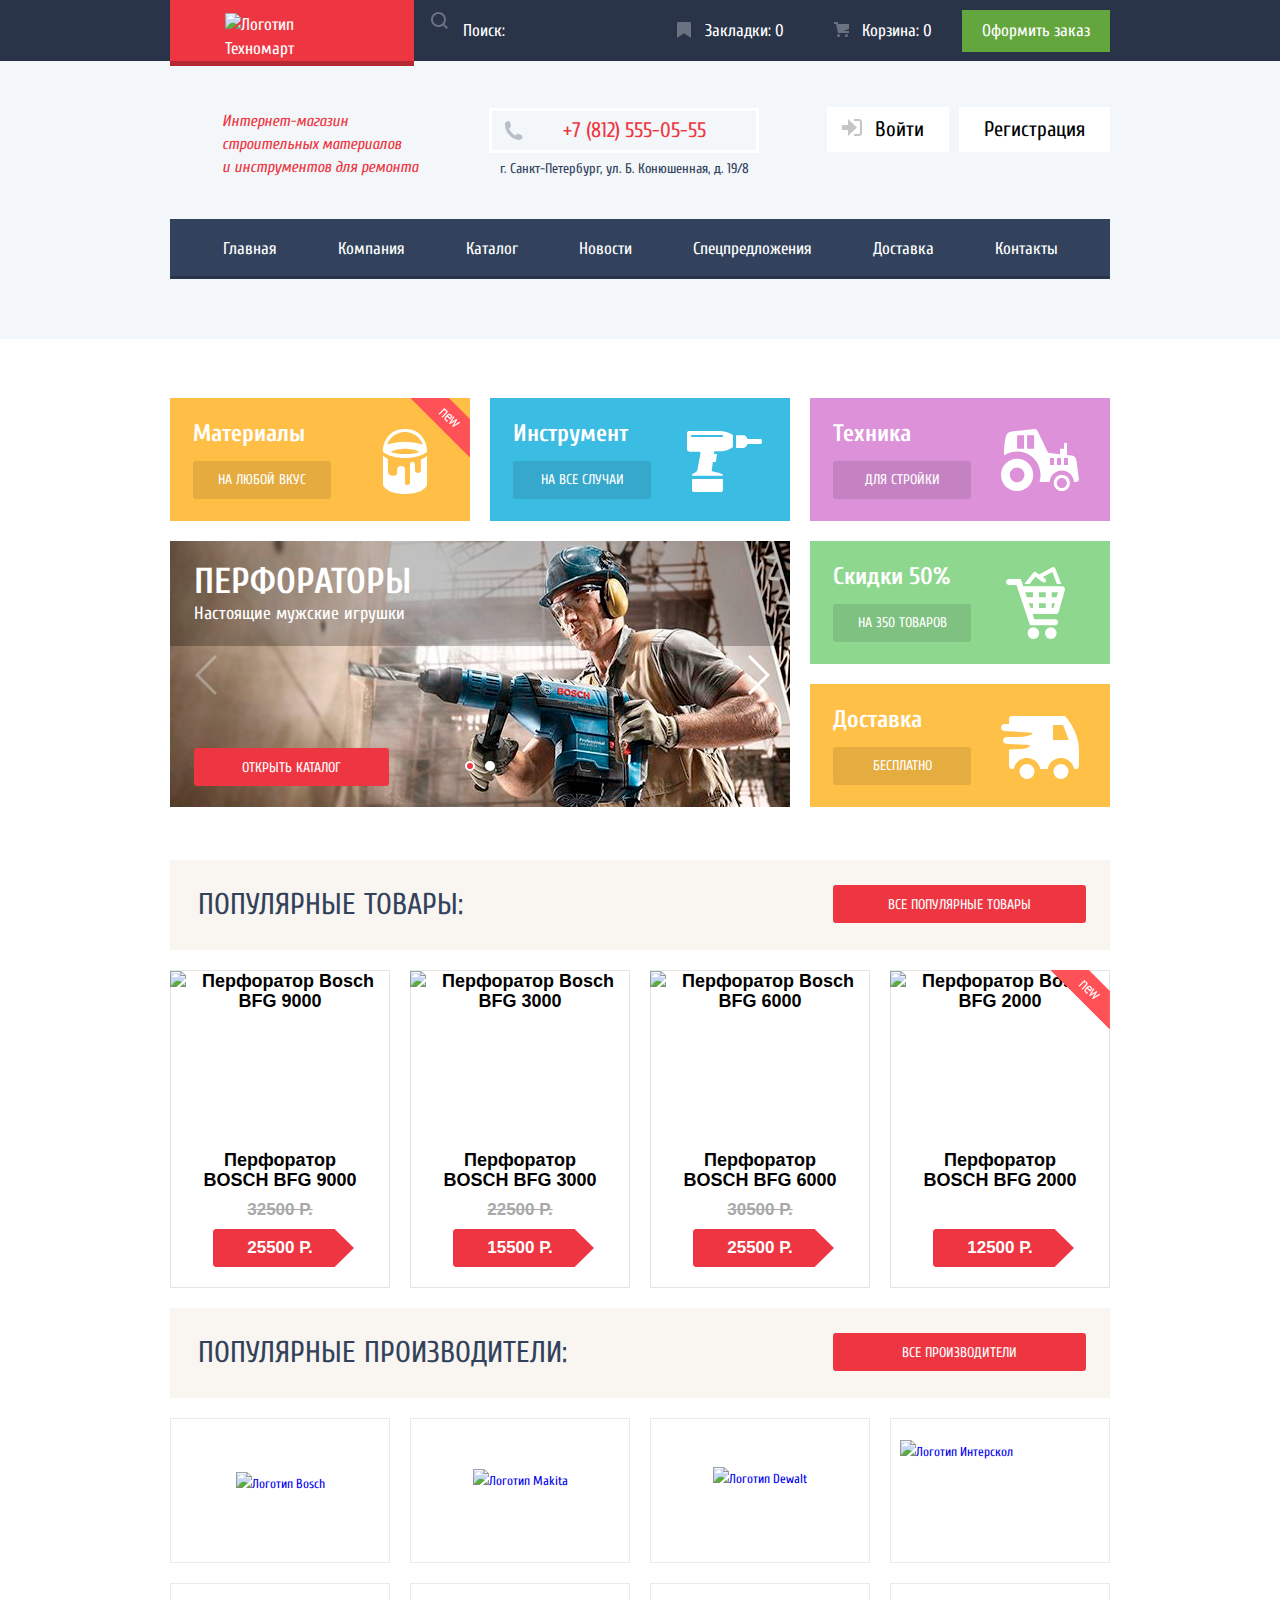
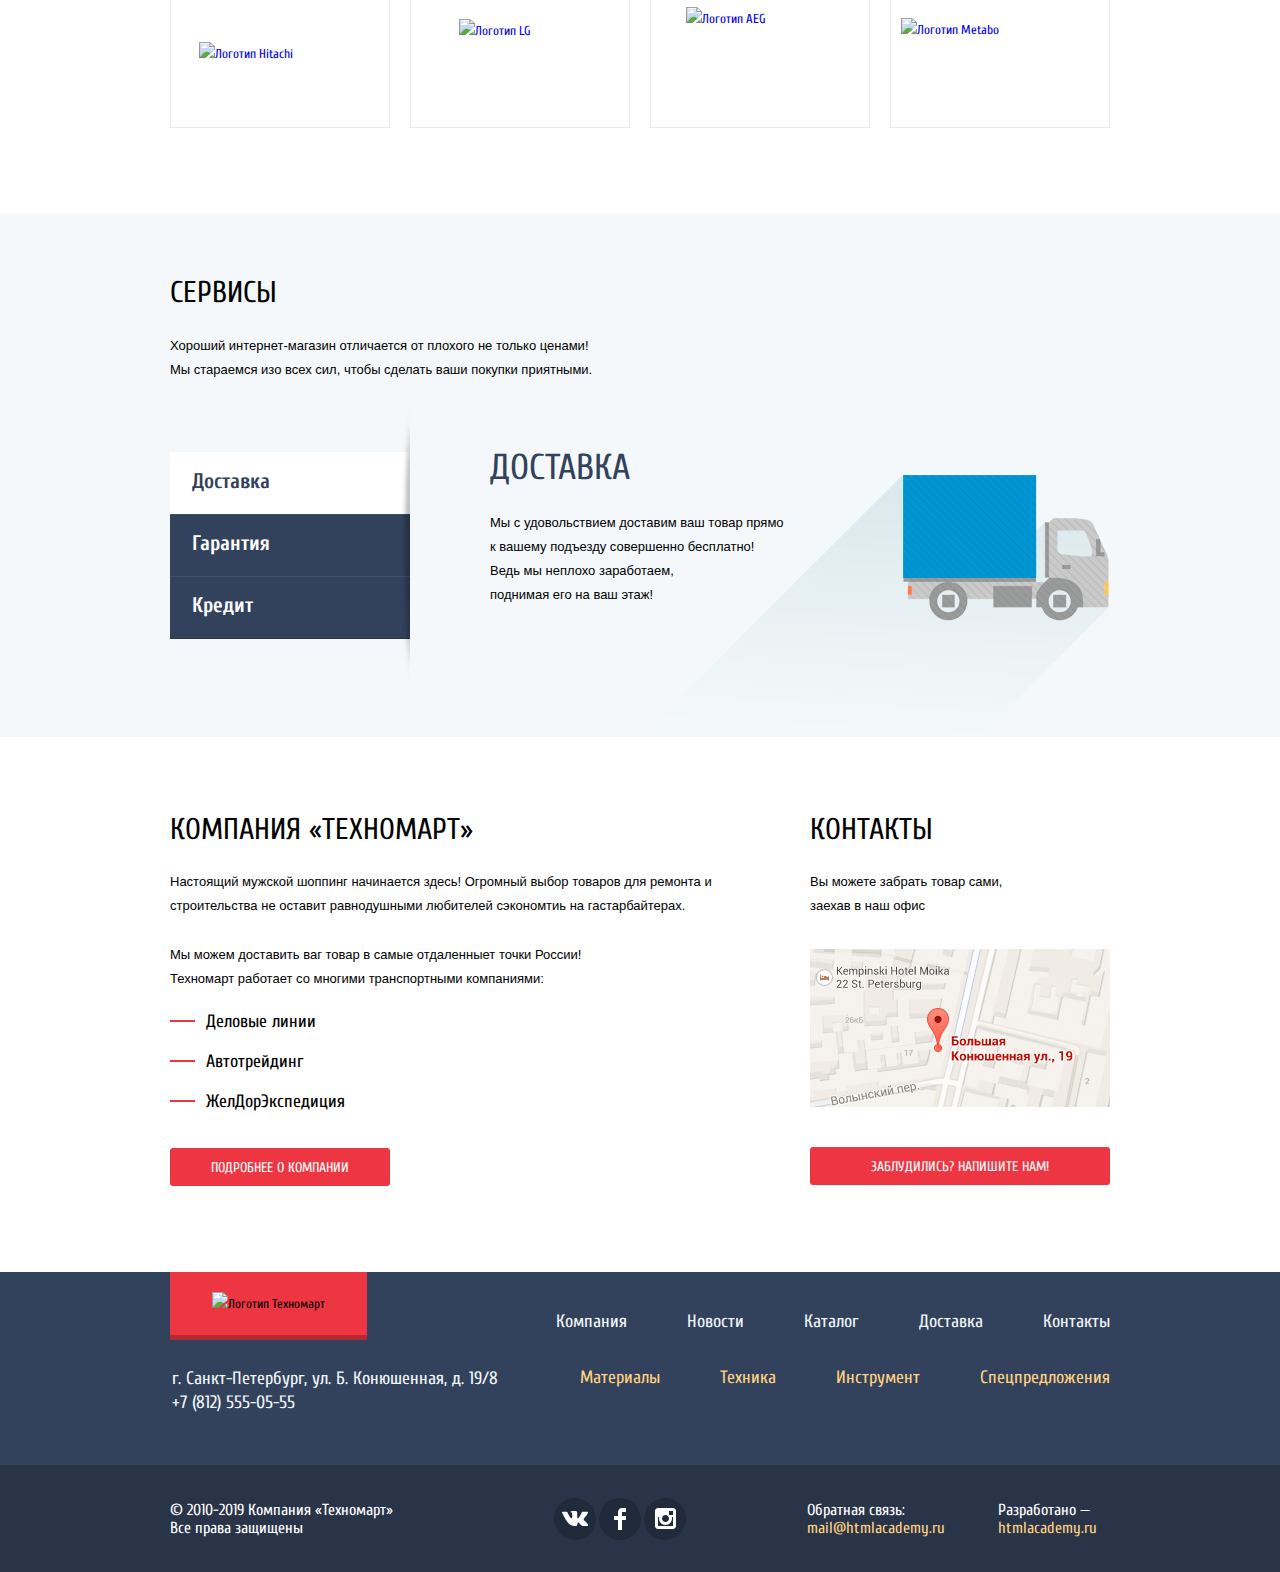
==== commit 49a7a8df: "удалила файлы с заглавными" ====
--- a/index.html
+++ b/index.html
@@ -5,7 +5,7 @@
     <title>HTML Academy: Техномарт</title>
     <link href="https://fonts.googleapis.com/css?family=Cuprum:400,400i,700&verbarPT+Sans:400,700&display=swap&subset=cyrillic" rel="stylesheet">
     <link href="css/normalize-min.css" rel="stylesheet">
-    <link href="css/style-min.css" rel="stylesheet">
+    <link href="css/style.css" rel="stylesheet">
   </head>
 
   <body>
@@ -36,7 +36,7 @@
       </div>
 
         <div class="inform">
-          <p class="description">Интернет-магазин строительных материалов<br> и инструментов для ремонта</p>
+          <p class="description">Интернет-магазин строительных материалов &nbsp; и инструментов для ремонта</p>
           <p class="address">
             <a class="telefon" href="tel:+78125550555">+7 (812) 555-05-55</a>
             <span>г. Санкт-Петербург, ул. Б. Конюшенная, д. 19/8</span>
@@ -129,7 +129,9 @@
 
         <section class="main-section">
           <div class="section-head">
-            <h2>Популярные товары:</h2>
+            <div>
+              <h2>Популярные товары:</h2>
+            </div>
             <a class="button" href="#">Все популярные товары</a>
           </div>
           <ul class="popular">
@@ -199,7 +201,9 @@
 
         <section class="main-section">
           <div class="section-head">
-            <h2>Популярные производители:</h2>
+            <div>
+              <h2>Популярные производители:</h2>
+            </div>
             <a class="button" href="#">Все производители</a>
           </div>
           <ul class="popular-brands">
--- a/css/style.css
+++ b/css/style.css
@@ -0,0 +1,2208 @@
+body {
+  margin: 0;
+  padding: 0;
+  font-family: "Cuprum", Arial, sans-serif;
+  font-size: 13px;
+  line-height: 24px;
+  color: black;
+}
+
+a {
+  text-decoration: none;
+}
+
+.visually-hidden:not(:focus):not(:active),
+input[type="checkbox"].visually-hidden,
+input[type="radio"].visually-hidden {
+  position: absolute;
+  width: 1px;
+  height: 1px;
+  margin: -1px;
+  border: 0;
+  padding: 0;
+  white-space: nowrap;
+  clip-path: inset(100%);
+  clip: rect(0 0 0 0);
+  overflow: hidden;
+}
+
+.button {
+  background-color: #ee3643;
+  color: white;
+  font-family: "Cuprum", Arial, sans-serif;
+  font-size: 14px;
+  line-height: 18px;
+  text-transform: uppercase;
+  text-align: center;
+  border-radius: 3px;
+  height: 38px;
+  display: block;
+  box-sizing: border-box;
+  padding: 0;
+  padding-top: 11px;
+}
+
+.button:hover {
+  background-color: #ca2c37;
+}
+
+.button:active {
+  background-color: #ba2732;
+}
+
+.main-header {
+  background-color: #f4f7f9;
+  font-size: 17px;
+}
+
+.header-up {
+  background-color: #293449;
+  color: white;
+  min-height: 42px;
+  margin: 0;
+  padding: 0;
+}
+
+.container {
+  width: 940px;
+  margin: 0 auto;
+  padding: 0;
+  display: flex;
+  flex-direction: column;
+}
+
+.header-logo {
+  display: flex;
+  margin: 0;
+  padding: 0;
+  min-height: 42px;
+}
+
+.user-action {
+  display: flex;
+  justify-content: space-between;
+  width: 720px;
+  padding: 0;
+  margin: 0;
+  flex-grow: 1;
+}
+
+.logo {
+  background-color: #ee3643;
+  box-shadow: 0 5px 0 0 #b52933;
+  padding: 0;
+  margin: 0;
+}
+
+.logo img {
+  margin-top: 13px;
+  margin-left: 55px;
+  margin-right: 56px;
+}
+
+.logo:hover,
+.footer-logo:hover {
+  background-color: #ca2c37;
+  box-shadow: 0 5px 0 0 #9a212a;
+}
+
+.logo:active {
+  background-color: #ba2732;
+  box-shadow: 0 5px 0 0 #8e1e26;
+}
+
+.search-input {
+  flex-grow: 1;
+  position: relative;
+  margin: 0;
+  padding: 0;
+}
+
+.input-icon {
+  width: 17px;
+  height: 17px;
+  position: absolute;
+  z-index: 2;
+  top: 12px;
+  left: 17px;
+  opacity: 0.3;
+}
+
+.search:hover + .input-icon {
+  opacity: 1;
+}
+
+.search:focus + .input-icon path {
+  background-color: white;
+  fill: #ee3643;
+}
+
+.search:focus + .input-icon {
+  opacity: 1;
+}
+
+.search {
+  width: 100%;
+  height: 100%;
+  padding: 0;
+  padding-left: 49px;
+  background-color: #293449;
+  border-width: 0;
+  margin: 0;
+  position: relative;
+}
+
+.search:hover,
+.preferences a:hover {
+  background-color: #212a3a;
+}
+
+.search:focus {
+  background-color: white;
+  color: black;
+}
+
+.preferences {
+  display: flex;
+  justify-content: flex-end;
+  flex-wrap: wrap;
+  justify-content: flex-end;
+  align-items: center;
+  margin: 0;
+  padding: 0;
+}
+
+.preferences a {
+  color: white;
+  display: block;
+  padding: 9px 30px 9px 48px;
+}
+
+.preferences li {
+  list-style: none;
+  margin: 0;
+  position: relative;
+  padding: 0;
+}
+
+.preferences .bookmark::before {
+  content: "";
+  position: absolute;
+  width: 14px;
+  height: 16px;
+  background-image: url("../img/icon/icon-bookmark.svg");
+  opacity: 0.3;
+  top: 12px;
+  left: 20px;
+}
+
+.preferences .basket::before {
+  content: "";
+  position: absolute;
+  width: 15px;
+  height: 15px;
+  background-image: url("../img/icon/icon-cart.svg");
+  opacity: 0.3;
+  top: 12px;
+  left: 20px;
+}
+
+.preferences .arrange-order {
+  background-color: #63a63e;
+  padding: 9px 20px;
+  margin: 0;
+}
+
+.preferences a:active {
+  background-color: #161d29;
+  color: rgba(255, 255, 255, 0.6);
+}
+
+.preferences .arrange-order:hover {
+  background-color: #5fbb2d;
+}
+
+.preferences .arrange-order:active {
+  background-color: #518534;
+}
+
+.full {
+  background-color: #ee3643
+}
+
+input[type="search"]::-webkit-input-placeholder {
+  color: white;
+}
+
+input[type="search"]::-ms-input-placeholder {
+  color: white;
+}
+
+input[type="search"]::placeholder {
+  color: white;
+}
+
+.inform {
+  display: flex;
+  align-items: flex-start;
+  align-content: flex-start;
+  padding: 0;
+  width: 940px;
+  margin-top: 49px;
+  margin-bottom: 38px;
+  margin-left: auto;
+  margin-right: auto;
+}
+
+.description {
+  width: 197px;
+  color: #ee3643;
+  font-size: 16px;
+  line-height: 23px;
+  font-style: italic;
+  padding-left: 52px;
+  padding-right: 70px;
+  margin: 0;
+}
+
+.address {
+  color: #32425c;
+  font-size: 14px;
+  line-height: 24px;
+  text-align: center;
+  margin: 0;
+  margin-top: -2px;
+  padding: 0;
+  position: relative;
+}
+
+.telefon {
+  color: #ee3643;
+  font-size: 21px;
+  line-height: 21px;
+  border: 3px solid white;
+  display: block;
+  padding-top: 9px;
+  padding-bottom: 9px;
+  padding-right: 50px;
+  padding-left: 71px;
+  margin: 0;
+}
+
+.address::before {
+  content: "";
+  width: 19px;
+  height: 19px;
+  background-image: url("../img/icon/icon-phone.svg");
+  position: absolute;
+  top: 13px;
+  left: 15px;
+}
+
+.address span {
+  display: block;
+  margin-top: 4px;
+  padding: 0;
+}
+
+.user-navigation {
+  font-size: 21px;
+  line-height: 21px;
+  display: flex;
+  justify-content: space-between;
+  align-content: center;
+  align-items: flex-start;
+  padding: 0;
+  margin: 0;
+  margin-top: -3px;
+  margin-left: auto;
+  position: relative;
+}
+
+.user-navigation a {
+  background-color: white;
+  color: #000000;
+  margin-left: 10px;
+  padding: 12px 25px;
+  display: block;
+}
+
+.user-navigation > li:first-child > a {
+  padding-left: 48px;
+}
+
+.login {
+  width: 20px;
+  height: 17px;
+  position: absolute;
+  top: 12px;
+  left: 25px;
+}
+
+.login-button:hover + .login path {
+  fill: #293449;
+}
+
+.login-button:hover + .login polygon {
+  fill: #293449;
+}
+
+.user-navigation li,
+.user-navigation-authorized li {
+  list-style: none;
+  margin: 0;
+}
+
+.user-navigation a:hover {
+  color: #ee3643;
+}
+
+.user-navigation a:active {
+  color: rgba(0, 0, 0, 0.3);
+}
+
+.account-block {
+  display: flex;
+  flex-direction: column;
+  justify-content: space-between;
+  align-items: flex-end;
+  margin: 0;
+  margin-left: auto;
+}
+
+.user-navigation-authorized {
+  font-size: 21px;
+  line-height: 21px;
+  display: flex;
+  justify-content: space-between;
+  align-content: center;
+  align-items: flex-start;
+  padding: 0;
+  margin: 0;
+  position: relative;
+}
+
+.user-pic {
+  background-color: white;
+  color: #000000;
+  padding: 10px 29px 11px 48px;
+  display: block;
+}
+
+.out-button {
+  width: 40px;
+  height: 45px;
+  background-color: white;
+  display: block;
+  font-size: 0;
+  padding: 0;
+  margin: 0;
+}
+
+.user-pic:active {
+  color: rgba(0, 0, 0, 0.3);
+}
+
+.user {
+  width: 20px;
+  height: 18px;
+  position: absolute;
+  top: 10px;
+  left: 13px;
+  margin: 0;
+  padding: 0;
+}
+
+.user-pic:hover > .user path {
+  fill: #32425C;
+}
+
+.user-pic:active > .user path {
+  fill: #c5c5c5;
+}
+
+.logout {
+  width: 21px;
+  height: 17px;
+  position: absolute;
+  top: 11px;
+  right: 10px;
+  margin: 0;
+  padding: 0;
+}
+
+.out-button:hover .logout path {
+  fill: #32425C;
+}
+
+.out-button:hover .logout polygon {
+  fill: #32425C;
+}
+
+.out-button:active .logout path {
+  fill: #c5c5c5;
+}
+
+.out-button:active .logout polygon {
+  fill: #c5c5c5;
+}
+
+.account {
+  display: flex;
+  justify-content: flex-start;
+  width: 299px;
+  margin: 0;
+  margin-top: 2px;
+  padding-left: 17px;
+  position: relative;
+}
+
+.account a {
+  color: #32425c;
+  text-decoration: underline;
+  font-size: 16px;
+  color: #32425c;
+  padding: 17px;
+}
+
+.account a:hover {
+  color: #ee3643;
+}
+
+.account a:active {
+  color: rgba(50, 66, 92, 0.3)
+}
+
+.account li {
+  list-style: none;
+}
+
+.account::after {
+  content: "";
+  width: 4px;
+  height: 5px;
+  border-radius: 50%;
+  background-color: #32425c;
+  position: absolute;
+  top: 10px;
+  left: 124px;
+}
+
+.site-navigation a {
+  color: white;
+  display: block;
+  padding: 18px 25px;
+}
+
+.site-navigation {
+  background-color: #32425c;
+  box-shadow: 0 -3px 0 0 #293449 inset;
+  display: flex;
+  flex-wrap: wrap;
+  width: 940px;
+  margin: 0 auto 60px auto;
+  padding: 0 22px;
+  box-sizing: border-box;
+}
+
+.site-navigation li {
+  display: flex;
+  justify-content: center;
+  align-items: center;
+  flex-grow: 1;
+  margin: 0;
+  padding: 0;
+}
+
+.site-navigation li:hover {
+  background-color: #1d2739;
+  box-shadow: 0 -3px 0 0 #293449 inset;
+}
+
+.site-navigation a:active {
+  color: rgba(255, 255, 255, 0.5);
+}
+
+.promo {
+  margin-top: 59px;
+  position: relative;
+  margin-bottom: 319px;
+}
+
+.promo-offers {
+  display: flex;
+  flex-direction: row;
+  flex-wrap: wrap;
+  margin: 0;
+  padding: 0;
+}
+
+.promo-item {
+  list-style: none;
+  color: white;
+  font-size: 24px;
+  width: 300px;
+  height: 123px;
+  box-sizing: border-box;
+  padding-top: 24px;
+  padding-left: 23px;
+  padding-bottom: 22px;
+  margin-right: 20px;
+  display: flex;
+  flex-direction: column;
+  justify-content: space-between;
+  margin-bottom: 20px;
+}
+
+.promo-item:nth-child(3n) {
+  margin: 0;
+}
+
+.promo-item{
+  position: relative;
+}
+
+.img-new {
+  position: absolute;
+  top: -1px;
+  right: -1px;
+  background-image: url("../img/new_flag.png");
+  background-repeat: no-repeat;
+  width: 60px;
+  height: 59px;
+}
+
+.promo-item .img-new {
+  top: 0;
+  right: 0;
+}
+
+.promo-offers li:first-child {
+  background-color: #ffbf47;
+  background-image: url("../img/icon/icon-bucket.svg");
+  background-repeat: no-repeat;
+  background-position: 213px 31px;
+}
+
+.promo-offers li:nth-child(2) {
+  background-color: #3bbce3;
+  background-image: url("../img/icon/icon-dril.svg");
+  background-repeat: no-repeat;
+  background-position: 197px 33px;
+}
+
+.promo-offers li:nth-child(3) {
+  background-color: #dc91d8;
+  background-image: url("../img/icon/icon-tractor.svg");
+  background-repeat: no-repeat;
+  background-position: 191px 31px;
+}
+
+.promo-offers li:nth-child(4){
+  background-color: #8ed78f;
+  background-image: url("../img/icon/icon-basket.svg");
+  background-repeat: no-repeat;
+  background-position: 196px 26px;
+  position: absolute;
+  top: 143px;
+  left: 640px;
+}
+
+.promo-offers li:last-child {
+  background-color: #ffc047;
+  background-image: url("../img/icon/icon-auto.svg");
+  background-repeat: no-repeat;
+  background-position: 191px 32px;
+  position: absolute;
+  top: 286px;
+  left: 640px;
+}
+
+.button-promo {
+  color: white;
+  font-size: 14px;
+  text-transform: uppercase;
+  text-align: center;
+  background-color: rgba(0, 0, 0, 0.1);
+  border-radius: 3px;
+  display: flex;
+  justify-content: center;
+  align-items: center;
+}
+
+.button-promo:hover {
+  background-color: rgba(0, 0, 0, 0.2);
+}
+
+.button-promo:active {
+  background-color: rgba(0, 0, 0, 0.3);
+}
+
+.promo-item a {
+  width: 138px;
+  height: 38px;
+}
+
+.slider {
+  background-color: #cccccc;
+  font-size: 18px;
+  line-height: 24px;
+  color: white;
+  width: 620px;
+  height: 266px;
+  position: absolute;
+}
+
+.slider-list {
+  list-style: none;
+  margin: 0;
+  padding: 0;
+}
+
+.slider-content .button {
+  margin-top: 122px;
+  margin-bottom: 22px;
+  left: 26px;
+  width: 195px;
+  height: 38px;
+}
+
+.slider b {
+  font-size: 36px;
+  line-height: 36px;
+  text-transform: uppercase;
+  color: white;
+  margin: 0;
+  padding: 0;
+}
+
+.slider p {
+  margin: 0;
+  margin-top: 2px;
+  padding: 0;
+}
+
+.slider-content {
+  width: 620px;
+  height: 266px;
+  padding-top: 23px;
+  padding-left: 24px;
+  display: none;
+}
+
+#product1:checked ~ .slider-list #slide1,
+#product2:checked ~ .slider-list #slide2 {
+  display: block;
+}
+
+#product1:checked ~ .slider-controls label[for="product1"],
+#product2:checked ~ .slider-controls label[for="product2"] {
+  background-color: #ee3643;
+}
+
+.slider-controls label {
+  display: inline-block;
+  vertical-align: top;
+  width: 6px;
+  height: 6px;
+  margin-right: 10px;
+  background-color: #ffffff;
+  border: 2px solid #ffffff;
+  border-radius: 50%;
+  cursor: pointer;
+}
+
+.slider-controls {
+  position: absolute;
+  top: 220px;
+  left: 295px;
+  font-size: 0;
+  margin: 0;
+}
+
+.slider-content:first-child {
+  background-image: url("../img/perforators.jpg");
+  background-repeat: no-repeat;
+}
+
+.slider-content:last-child {
+  background-image: url("../img/drills.jpg");
+  background-repeat: no-repeat;
+}
+
+.back,
+.next {
+  position: absolute;
+  z-index: 2;
+  background-color: transparent;
+  border: 0;
+  width: 42px;
+  height: 200px;
+  cursor: pointer;
+}
+
+.back:disabled,
+.next:disabled {
+  opacity: 0.3;
+}
+
+.back {
+  top: 0;
+  left: 5px;
+  background-image: url("../img/icon/icon-left.svg");
+  background-repeat: no-repeat;
+  background-position: 100% 114px;
+}
+
+.next {
+  top: 0;
+  right: 0;
+  background-image: url("../img/icon/icon-right.svg");
+  background-repeat: no-repeat;
+  background-position: 0 114px;
+}
+
+.section-head {
+  display: flex;
+  flex-wrap: wrap;
+  margin: 0;
+  padding: 0;
+  align-items: flex-start;
+  justify-content: flex-start;
+  background-color: #f9f5f0;
+}
+
+.section-head h2 {
+  font-size: 30px;
+  line-height: 40px;
+  font-weight: 400;
+  text-transform: uppercase;
+  color: #32425c;
+  margin-left: 28px;
+}
+
+.section-head .button {
+  margin-right: 24px;
+  width: 253px;
+  margin-top: 25px;
+  margin-bottom: 26px;
+  margin-left: auto;
+  flex-shrink: 0;
+}
+
+.main-section li {
+  list-style: none;
+}
+
+.popular {
+  display: flex;
+  flex-wrap: wrap;
+  justify-content: space-between;
+  padding: 0;
+  margin: 20px 0 0 0;
+}
+
+.product-item {
+  font-family: "PT Sans", Arial, sans-serif;
+  font-size: 18px;
+  font-weight: bold;
+  line-height: 20px;
+  text-align: center;
+  border: 1px solid #e5e5e5;
+  box-sizing: border-box;
+  position: relative;
+  display: flex;
+  flex-wrap: wrap;
+  flex-direction: column;
+  align-items: center;
+  align-content: center;
+  width: 220px;
+  min-height: 318px;
+  padding: 0;
+}
+
+.product-item-image {
+  margin: 0;
+  padding: 0;
+  height: 170px;
+}
+
+.product-title {
+  display: block;
+  width: 220px;
+  -moz-margin: 0;
+       margin: 0;
+  padding: 9px 30px 0 30px;
+  box-sizing: border-box;
+}
+
+.line-through {
+  font-size: 17px;
+  line-height: 18px;
+  text-transform: uppercase;
+  color: #a9a9a9;
+  text-decoration: line-through;
+  margin: 0;
+  margin-left: -7px;
+  padding: 0;
+}
+
+.product-item:hover {
+  box-shadow: 0px 10px 25px 0 rgba(41, 52, 73, 0.5);
+}
+
+.price {
+  margin: auto 36px 20px 43px;
+  padding: 0;
+}
+
+.button-product {
+  font-size: 17px;
+  font-weight: bold;
+  color: white;
+  background-image: url("../img/product_btn.svg");
+  background-repeat: no-repeat;
+  text-align: center;
+  text-transform: uppercase;
+  width: 141px;
+  height: 38px;
+  margin: 0;
+  margin-top: 10px;
+  display: block;
+  padding: 0;
+  padding-right: 7px;
+  padding-top: 9px;
+  box-sizing: border-box;
+}
+
+.action {
+  box-sizing: border-box;
+  width: 218px;
+  height: 164px;
+  padding-top: 44px;
+  padding-left: 42px;
+  padding-right: 42px;
+  margin: 0;
+  position: absolute;
+  top: 0;
+  left: 0;
+  background-color: white;
+  font-family: "Cuprum", Arial, sans-serif;
+  font-size: 14px;
+  line-height: 18px;
+  font-weight: 400;
+  text-transform: uppercase;
+  display: none;
+}
+
+.product-item:hover .action {
+  display: block;
+}
+
+.action .buy,
+.action .bookmark {
+  display: block;
+  box-sizing: border-box;
+  width: 135px;
+  height: 38px;
+  margin-bottom: 7px;
+}
+
+.action .buy {
+  background-color: #63a63e;
+  box-shadow: 0 -3px #367315 inset;
+  color: white;
+  padding-top: 10px;
+  position: relative;
+}
+
+.buy:hover {
+  background-color: #5fbb2d;
+  box-shadow: 0 -3px #367315 inset;
+}
+
+.buy:active {
+  background-color: #518534;
+}
+
+.action .bookmark:hover {
+  border: 3px solid #32425c;
+}
+
+.action .bookmark:active {
+  border: 3px solid #32425c;
+  opacity: 0.3;
+}
+
+.action .buy::before {
+  content: "";
+  width: 15px;
+  height: 15px;
+  position: absolute;
+  left: 12px;
+  top: 11px;
+  background-image: url("../img/icon/icon-cart.svg");
+  opacity: 0.3;
+  margin-right: 22px;
+}
+
+.action .bookmark {
+  color: #32425c;
+  border: 3px solid #63a63e;
+  border-radius: 3px;
+  padding-top: 8px;
+}
+
+.popular-brands {
+  display: flex;
+  flex-wrap: wrap;
+  justify-content: space-between;
+  padding: 0;
+  margin: 20px 0 65px 0;
+}
+
+.brands-item {
+  border: 1px solid #eaeaea;
+  width: 220px;
+  height: 145px;
+  margin-bottom: 20px;
+  display: flex;
+  box-sizing: border-box;
+}
+
+.bosch {
+  margin: 53px auto 55px auto;
+}
+
+.makita {
+  margin: 50px auto 55px auto;
+}
+
+.dewalt {
+  margin: 48px auto 53px auto;
+}
+
+.interskol {
+  margin: 21px 11px 36px 9px;
+}
+
+.hitachi {
+  margin: 58px 23px 56px 28px;
+}
+
+.lg {
+  margin: 35px 51px 37px 48px;
+}
+
+.aeg {
+  margin: 23px 34px 26px 35px;
+}
+
+.metabo {
+  margin: 34px 6px 42px 10px;
+}
+
+.brands-item:hover {
+  box-shadow: 0px 10px 25px 0 rgba(41, 52, 73, 0.5);
+}
+
+.brands-item:active {
+  box-shadow: 0px 4px 10px 0 rgba(41, 52, 73, 0.5);
+}
+
+.brands-item:active img {
+  opacity: 30%;
+}
+
+.service {
+  background-color: #f4f8fa;
+  margin: 0;
+  position: relative;
+}
+
+.service h2  {
+  font-size: 30px;
+  line-height: 30px;
+  font-weight: 400;
+  color: black;
+  text-transform: uppercase;
+}
+
+.service h2 {
+  margin: 65px 0 0 0;
+}
+
+.service-item h3 {
+  font-size: 36px;
+  line-height: 36px;
+  font-weight: 400;
+  color: #32425c;
+  text-transform: uppercase;
+  margin: -2px 0 0 0;
+}
+
+.service p {
+  font-family: "PT Sans", Arial, sans-serif;
+  font-size: 13px;
+  line-height: 24px;
+  margin: 26px 0 0 0;
+}
+
+.service-list p {
+  margin-top: 25px;
+}
+
+.service-row {
+  display: flex;
+  align-items: flex-start;
+  padding: 0;
+  margin: 70px 0 99px 0;
+}
+
+.service-option {
+  margin: 0;
+  margin-right:80px;
+  padding: 0;
+  position: relative;
+}
+
+.service-option::after {
+  content: "";
+  width: 10px;
+  height: 279px;
+  position: absolute;
+  background-image: url("../img/shadow.png");
+  top: -47px;
+  right: 0;
+}
+
+.service-button {
+  display: block;
+  font-size: 21px;
+  line-height: 30px;
+  font-weight: bold;
+  background-color: #32425c;
+  color: white;
+  box-shadow:
+    0px 1px 0 0 #293449,
+    0px 1px 0 0 #405069 inset;
+  border-width: 0;
+  width: 240px;
+  height: 62px;
+  text-align: left;
+  margin: 0;
+  padding-top: 14px;
+  padding-left: 22px;
+  box-sizing: border-box;
+  cursor: pointer;
+}
+
+.service-option label {
+  cursor: pointer;
+}
+
+.service-button:hover {
+  background-color: #293449;
+}
+
+.service-list {
+  list-style: none;
+  margin: 0;
+  padding: 0;
+}
+
+.service-item .button {
+  width: 195px;
+  margin-top: 31px;
+}
+
+.service-item {
+  position: relative;
+  display: none;
+}
+
+#service-1:checked ~ .service-list #service-slide-1,
+#service-2:checked ~ .service-list #service-slide-2,
+#service-3:checked ~ .service-list #service-slide-3 {
+  display: block;
+}
+
+#service-1:checked ~ .service-option label[for="service-1"],
+#service-2:checked ~ .service-option label[for="service-2"],
+#service-3:checked ~ .service-option label[for="service-3"] {
+  background-color: #ffffff;
+  color: #32425c;
+  box-shadow: 0px 1px 0 0 #ffffff inset;
+}
+
+.service-delivery::after {
+  content: "";
+  width: 468px;
+  height: 261px;
+  position: absolute;
+  background-image: url("../img/delivery.png");
+  left: 151px;
+  top: 25px;
+}
+
+.service-guarantee::after {
+  content: "";
+  width: 389px;
+  height: 283px;
+  position: absolute;
+  background-image: url("../img/guarantee.png");
+  top: 0;
+  left: 237px;
+}
+
+.service-credit::after {
+  content: "";
+  width: 465px;
+  height: 285px;
+  position: absolute;
+  background-image: url("../img/credit.png");
+  top: 0;
+  left: 163px;
+}
+
+.company {
+  display: flex;
+  justify-content: space-between;
+  align-items: flex-start;
+  padding-top: 78px;
+  padding-bottom: 55px;
+}
+
+.about-company {
+  display: flex;
+  flex-direction: column;
+  justify-content: space-between;
+  align-items: flex-start;
+}
+
+.about-company h2,
+.contacts h2 {
+  font-size: 30px;
+  line-height: 30px;
+  font-weight: 400;
+  color: black;
+  text-transform: uppercase;
+  padding: 0;
+  margin: 0;
+}
+
+.about-company p,
+.contacts p {
+  font-family: "PT Sans", Arial, sans-serif;
+  font-size: 13px;
+  line-height: 24px;
+  margin: 0;
+  margin-top: 25px;
+}
+
+.delivery-company {
+  margin: 0;
+  margin-bottom: 34px;
+  padding: 0;
+  padding-top: 3px;
+}
+
+.delivery-company li {
+  list-style: none;
+  font-size: 18px;
+  line-height: 24px;
+  margin: 16px 0 0 36px;
+  position: relative;
+}
+
+.delivery-company span::before {
+  content: "";
+  position: absolute;
+  width: 25px;
+  height: 2px;
+  background-color: #ee3643;
+  left: -36px;
+  top: 10px;
+}
+
+.about-company a {
+  width: 220px;
+}
+
+.contacts {
+  display: flex;
+  flex-direction: column;
+  justify-content: space-between;
+  margin: 0;
+}
+
+.contacts p {
+  margin-bottom: 31px;
+}
+
+.contacts a {
+  margin-bottom: 32px;
+}
+
+.main-footer {
+  background-color: #32425c;
+  margin: 0;
+}
+
+.footer-up {
+  min-height: 193px;
+}
+
+.container-row {
+  display: flex;
+  width: 940px;
+  margin: 0 auto;
+  padding: 0;
+}
+
+.footer-up .container-row {
+  margin-bottom: 14px;
+}
+
+.footer-logo {
+  background-color: #ee3643;
+  box-shadow: 0 5px 0 0 #b52933;
+}
+
+.footer-logo {
+  min-height: 63px;
+  padding: 0;
+}
+
+.footer-logo img {
+  margin-top: 20px;
+  margin-left: 42px;
+  margin-right: 42px;
+}
+
+.company-navigation {
+  display: flex;
+  flex-wrap: wrap;
+  align-items: flex-end;
+  justify-content: flex-end;
+  margin: 0;
+  padding: 0;
+  padding-top: 36px;
+  flex-grow: 1;
+}
+
+.company-navigation li,
+.catalog-navigation li {
+  padding-left: 60px;
+}
+
+.company-navigation li:last-child,
+.catalog-navigation li:last-child {
+  padding-right: 0;
+}
+
+.catalog-navigation {
+  display: flex;
+  flex-wrap: wrap;
+  align-items: flex-start;
+  justify-content: flex-end;
+  flex-grow: 1;
+  padding: 0;
+  padding-top: 4px;
+}
+
+.footer-up a {
+  color: #f1f5f7;
+  font-size: 18px;
+  line-height: 24px;
+}
+
+.footer-down {
+  background-color: #293449;
+  min-height: 107px;
+  margin: 0;
+  padding-top: 0;
+}
+
+.footer-down .container-row {
+  padding-top: 20px;
+}
+
+.footer-address {
+  flex-shrink: 0;
+  margin-left: 2px;
+  margin-top: 18px;
+}
+
+.footer-address span,
+.footer-address a {
+  display: block;
+  color: #f1f5f7;
+  font-size: 18px;
+  line-height: 24px;
+}
+
+.company-navigation a:active,
+.catalog-navigation a:active {
+  opacity: 0.5;
+}
+
+.main-footer li {
+  list-style: none;
+}
+
+.catalog-navigation a {
+  color: #ffd180;
+}
+
+.footer-down p,
+.footer-down a {
+  color: white;
+  font-size: 16px;
+  line-height: 18px;
+  flex-shrink: 0;
+}
+
+.social {
+  display: flex;
+  flex-wrap: wrap;
+  justify-content: center;
+  align-items: center;
+  align-content: center;
+  margin: 0;
+  margin-left: auto;
+  padding: 0;
+}
+
+.social-icon {
+  width: 42px;
+  height: 42px;
+  background-color: #212a3a;
+  border-radius: 50%;
+  margin-right: 3px;
+  cursor: pointer;
+}
+
+.social-vk {
+  background-image: url("../img/icon/icon-vk.svg");
+  background-repeat: no-repeat;
+  background-position: 50% 50%;
+}
+
+.social-fb {
+  background-image: url("../img/icon/icon-fb.svg");
+  background-repeat: no-repeat;
+  background-position: 50% 50%;
+}
+
+.social-inst {
+  background-image: url("../img/icon/icon-insta.svg");
+  background-repeat: no-repeat;
+  background-position: 50% 50%;
+}
+
+.social-icon a {
+  padding: 20px 20px;
+}
+
+.social-icon:hover,
+.social-icon:active,
+.social-icon:focus  {
+  background-color: #ee3643;
+}
+
+.social-icon a:focus {
+  outline: rgb(59, 153, 252) auto 5px;
+}
+
+.development {
+  display: flex;
+  flex-shrink: 0;
+  margin-left: 65px;
+}
+
+.development p {
+  padding-left: 53px;
+}
+
+.development span {
+  display: block;
+}
+
+.development:last-child {
+  padding-right: 13px;
+}
+
+.development a {
+  color: #ffd180;
+}
+
+.development a:active {
+  color: #ee3643;
+  border-width: 0;
+}
+
+.modal {
+  position: fixed;
+  background-color: white;
+  box-sizing: border-box;
+  width: 620px;
+  top: 120px;
+  left: 50%;
+  margin: 0;
+  display: none;
+  z-index: 9;
+}
+
+.modal-login {
+  box-sizing: border-box;
+  width: 620px;
+  top: 120px;
+  left: 50%;
+  margin: 0;
+  margin-left: -310px;
+  box-shadow: 0px 20px 40px 0 rgba(0, 0, 0, 0.75),
+              0 -7px 0 0 #ee3643,
+              0 -112px 0 0 #f4f4f4 inset;
+  padding-top: 46px;
+  padding-left: 80px;
+  padding-right: 80px;
+  font-size: 18px;
+  line-height: 18px;
+  z-index: 9;
+}
+
+.modal-login input,
+.modal-login textarea {
+  font-family: "PT Sans", Arial, sans-serif;
+  font-size: 13px;
+  line-height: 18px;
+  padding-left: 16px;
+  padding-top: 8px;
+  padding-bottom: 8px;
+  color: #a9a9a9;
+  margin: 0;
+  margin-top: 10px;
+  box-sizing: border-box;
+  border: 2px solid #dee3e4;
+}
+
+.modal-login input {
+  width: 220px;
+}
+
+.modal-login textarea {
+  width: 100%;
+  margin-bottom: 37px;
+}
+
+.modal-login input:hover,
+.modal-login textarea:hover {
+  border: 2px solid #b5b5b5;
+}
+
+.modal-login input:focus,
+.modal-login textarea:focus {
+  border: 2px solid #ee3643;
+}
+
+.modal-login h3 {
+  font-size: 30px;
+  line-height: 30px;
+  display: block;
+  box-sizing: border-box;
+  padding-top: 18px;
+  padding-bottom: 105px;
+  margin-right: 44px;
+  padding-left: 99px;
+  margin: 0;
+  position: relative;
+}
+
+.modal-login h3::before {
+  content: "";
+  width: 66px;
+  height: 66px;
+  background-image: url("../img/icon/modal-check.svg");
+  position: absolute;
+  left: 0;
+  top: 0;
+}
+
+.order-buttons {
+  display: flex;
+  justify-content: space-between;
+  margin-bottom: 37px;
+}
+
+.order-buttons a {
+  width: 220px;
+}
+
+.order-buttons button {
+  border: 0;
+  background-color: white;
+  width: 220px;
+}
+
+.login-form {
+  display: flex;
+  flex-direction: column;
+  margin: 0;
+  padding: 0;
+}
+
+.login-form p {
+  padding: 0;
+  margin: 0;
+}
+
+.user-data {
+  display: flex;
+  justify-content: space-between;
+  margin: 0;
+  margin-bottom: 21px;
+}
+
+.user-data input {
+  flex-grow: 1;
+  flex-shrink: 0;
+}
+
+.login-form .button {
+  width: 100%;
+  border: 0;
+  margin: 37px 0;
+  padding-top: 0;
+}
+
+.modal-map {
+  width: 940px;
+  height: 446px;
+  left: 50%;
+  margin-left: -470px;
+  box-shadow: 0px 0px 16px 8px rgba(0, 0, 0, 0.5);
+  box-sizing: border-box;
+  z-index: 9;
+}
+
+.modal-map iframe {
+  position: relative;
+  z-index: 2;
+}
+
+.modal-map img {
+  position: absolute;
+  top: 0;
+  left: 0;
+  z-index: 1;
+}
+
+.modal-close {
+  width: 21px;
+  height: 21px;
+  background-color: transparent;
+  border: 0;
+  cursor: pointer;
+  position: absolute;
+  right: 6px;
+  top: 9px;
+  z-index: 9;
+}
+
+.modal-close::after {
+  content: "";
+  position: absolute;
+  width: 21px;
+  height: 21px;
+  background-image: url("../img/icon/icon-close.svg");
+  top: 0;
+  left: 0;
+}
+
+@keyframes appearence {
+  0% {
+    transform: translatey(100px);
+  }
+  100% {
+    transform: translateY(0);
+  }
+}
+
+.modal-show {
+  display: block;
+}
+
+.modal-show-form {
+  display: block;
+  animation-name: appearence;
+  animation-duration: 0.6s;
+  animation-fill-mode: backwards;
+}
+
+.breadcrumbs {
+  display: flex;
+  justify-content: flex-start;
+  align-items: center;
+  margin: 0;
+  padding: 0;
+  height: 59px;
+}
+
+.breadcrumbs li {
+  list-style: none;
+  position: relative;
+}
+
+.breadcrumbs li:not(:last-child):not(:first-child)::after {
+  content: "";
+  width: 8px;
+  height: 12px;
+  background-image: url("../img/icon/icon-right-small.svg");
+  position: absolute;
+  margin-left: -25px;
+  margin-top: 5px;
+}
+
+.breadcrumbs li:first-child::after {
+  content: "";
+  width: 8px;
+  height: 12px;
+  background-image: url("../img/icon/icon-right-small.svg");
+  position: absolute;
+  left: 30px;
+  top: 20px;
+}
+
+.breadcrumbs a {
+  color: black;
+  font-family: "PT Sans", Arial, sans-serif;
+  font-size: 13px;
+  text-transform: uppercase;
+  padding-right: 40px;
+}
+
+.breadcrumbs > li:first-child > a {
+  display: block;
+  width: 34px;
+  height: 32px;
+  background-image: url("../img/icon/icon-home.svg");
+  background-repeat: no-repeat;
+  background-position: 0 0;
+  padding: 0;
+  margin-top: 18px;
+  margin-right: 22px;
+}
+
+.catalog-container {
+  display: flex;
+  justify-content: space-between;
+  width: 940px;
+  margin: 0 auto;
+}
+
+.filter-list {
+  display: flex;
+  flex-direction: column;
+  width: 220px;
+  margin: 0;
+  padding: 0;
+}
+
+.filter-head {
+  display: block;
+  width: 220px;
+  height: 38px;
+  background-color: #f7f3ec;
+  padding: 0;
+  margin: 0;
+  margin-bottom: 11px;
+}
+
+.filter-sort,
+.product-item {
+  margin-bottom: 20px;
+}
+
+.sort h3,
+.filter-head h3 {
+  font-family: "PT Sans", Arial, sans-serif;
+  font-size: 13px;
+  font-weight: normal;
+  text-transform: uppercase;
+  padding: 0;
+  padding-left: 18px;
+  padding-top: 7px;
+  margin: 0;
+}
+
+.filter-sort {
+  display: flex;
+  justify-content: space-between;
+  align-items: center;
+  align-content: flex-start;
+  width: 700px;
+  min-height: 38px;
+  background-color: #f7f3ec;
+}
+
+.sort {
+  margin: 0;
+  padding: 0;
+  height: 38px;
+  flex-shrink: 0;
+}
+
+.sort2,
+.sort4 {
+  display: flex;
+  flex-wrap: wrap;
+  margin: 0;
+  padding: 0;
+}
+
+.sort2 {
+  justify-content: flex-end;
+}
+
+.filter-sort form {
+  margin-left: auto;
+}
+
+.sort4 {
+  margin-right: 7px;
+  margin-left: 40px;
+  position: relative;
+}
+
+.sort2 li,
+.sort4 li {
+  list-style: none;
+  margin: 0;
+  padding: 0;
+  display: flex;
+}
+
+.sort2 li:not(:first-child) {
+  margin-left: 68px;
+}
+
+.sort2-item {
+  flex-shrink: 0;
+}
+
+.sort2-item label {
+  font-family: "PT Sans", Arial, sans-serif;
+  font-size: 13px;
+  line-height: 18px;
+  color: rgba(0, 0, 0, 0.3);
+  text-transform: uppercase;
+  position: relative;
+  cursor: pointer;
+}
+
+.sort2-item label::after {
+  content: "";
+  width: 100%;
+  height: 1px;
+  border-bottom: 1px dotted #ee3643;
+  position: absolute;
+  left: 0;
+  top: 14px;
+}
+
+.sort2-item label:hover::after {
+  content: "";
+  width: 100%;
+  height: 1px;
+  border-bottom: 1px solid #ee3643;
+  position: absolute;
+  left: 0;
+  top: 14px;
+}
+
+.sort2-item input:focus + label,
+.sort4 input:focus ~ svg {
+  outline: rgb(59, 153, 252) auto 5px;
+}
+
+#filter-price:checked ~ label[for="filter-price"],
+#filter-type:checked ~ label[for="filter-type"],
+#filter-functional:checked ~ label[for="filter-functional"] {
+  color: #ee3643;
+}
+
+#filter-price:checked ~ label::after,
+#filter-type:checked ~ label::after,
+#filter-functional:checked ~ label::after {
+  display: none;
+}
+
+.sort4 label {
+  width: 30px;
+  height: 30px;
+  margin: 0;
+  padding: 0;
+  display: inline-block;
+  vertical-align: top;
+  cursor: pointer;
+}
+
+.ascending-icon,
+.descending-icon {
+  position: absolute;
+  top: 11px;
+  cursor: pointer;
+}
+
+.ascending-icon {
+  right: 42px;
+}
+
+.descending-icon {
+  right: 10px;
+}
+
+.ascending-icon:hover path {
+  fill: #000000;
+}
+
+.descending-icon:hover polyline {
+  fill: #000000;
+}
+
+.ascending-icon:active path,
+.descending-icon:active polyline,
+#filter-ascending:checked ~ .ascending-icon path,
+#filter-descending:checked ~ .descending-icon polyline {
+  fill: #ee3643;
+}
+
+.catalog {
+  display: flex;
+  flex-direction: column;
+  justify-content: space-between;
+  width: 700px;
+  margin: 0;
+  padding: 0;
+}
+
+.catalog-header {
+  display: flex;
+  align-items: center;
+  height: 89px;
+  background-color: #f2f6f8;
+  order: 2;
+  padding-left: 28px;
+  margin-bottom: 20px;
+}
+
+.catalog-header h1 {
+  font-size: 30px;
+  line-height: 30px;
+  font-weight: 400;
+  text-transform: uppercase;
+  color: #32425c;
+}
+
+.filter-button {
+  font-family: "PT Sans", Arial, sans-serif;
+  font-size: 13px;
+  line-height: 14px;
+  text-align: center;
+  vertical-align: middle;
+  text-transform: uppercase;
+  border: none;
+  background-color: white;
+  padding: 11px 39px;
+  cursor: pointer;
+  border: 1px solid #e5e5e5;
+  margin-top: 54px;
+  width: 140px;
+  display: block;
+}
+
+.filter-list fieldset {
+  margin: 0;
+  padding: 0;
+  border: 0;
+}
+
+.filter-name {
+  font-family: "PT Sans", Arial, sans-serif;
+  font-size: 17px;
+  line-height: 30px;
+  font-weight: bold;
+  text-transform: uppercase;
+  color: black;
+  margin: 0;
+  margin-bottom: 13px;
+  padding: 0;
+}
+
+.range-filter {
+  margin: 0;
+  padding: 0;
+  margin-bottom: 25px;
+}
+
+.range-controls,
+.min-price,
+.max-price {
+  background-color: #f7f3ec;
+  margin: 0;
+}
+
+.range-controls {
+  margin-bottom: 10px;
+  height: 41px;
+  border-radius: 5px;
+  padding-top: 39px;
+  padding-left: 20px;
+  padding-right: 20px;
+  position: relative;
+}
+
+.range-controls .scale {
+  height: 2px;
+  background-color: #d7dcde;
+}
+
+.range-controls .bar {
+  width: 152px;
+  height: 2px;
+  background-color: #00ca74;
+}
+
+.range-controls .toggle {
+  width: 4px;
+  height: 4px;
+  padding: 0;
+  border-radius: 50%;
+  border: 8px solid #ffffff;
+  background-color: #ababab;
+  box-shadow: 0 2px 1px 0 #cfcfcf;
+  position: absolute;
+  top: 31px;
+  cursor: pointer;
+}
+
+.range-controls .toggle-min {
+  left: 18px;
+}
+
+.range-controls .toggle-max {
+  left: 160px;
+}
+
+.price-controls {
+  font-size: 0;
+  display: flex;
+  justify-content: space-between;
+  align-items: center;
+}
+
+.price-controls label {
+  border-radius: 5px;
+}
+
+.price-controls input {
+  font-family: "PT Sans", Arial, sans-serif;
+  font-size: 17px;
+  text-align: center;
+  color: #000000;
+  background-color: #f7f3ec;
+  border: 0;
+  width: 75px;
+  padding-top: 9px;
+  padding-bottom: 9px;
+}
+
+.price-controls input[name="min-price"] {
+  padding-left: 20px;
+}
+
+.price-controls input[name="max-price"] {
+  padding-left: 20px;
+}
+
+.hyphen {
+  width: 10px;
+  height: 1px;
+  background-color: #444444;
+}
+
+.max-price {
+  text-align: right;
+}
+
+.divider {
+  width: 220px;
+  height: 1px;
+  background-color: #e5e5e5;
+  margin-bottom: 17px;
+}
+
+.brands,
+.power {
+  padding: 0;
+  margin: 0;
+  margin-bottom: 20px;
+}
+
+.brands li,
+.power li {
+  list-style: none;
+  margin: 0;
+  padding: 0;
+  padding-left: 35px;
+  position: relative;
+}
+
+.brands li,
+.power li {
+  margin-bottom: 16px;
+}
+
+.brands label,
+.power label {
+  font-family: "PT Sans", Arial, sans-serif;
+  font-size: 15px;
+  line-height: 20px;
+  text-transform: uppercase;
+}
+
+input:disabled + label {
+  opacity: 0.3;
+}
+
+.brands label::before {
+  content: "";
+  width: 23px;
+  height: 23px;
+  background-image: url("../img/icon/icon-checkbox-off.svg");
+  position: absolute;
+  opacity: 0.8;
+  left: 0;
+  top: 0;
+}
+
+.brands label:hover::before,
+.power label:hover::before {
+  opacity: 1;
+}
+
+.power label::before {
+  content: "";
+  width: 25px;
+  height: 25px;
+  background-image: url("../img/icon/icon-radio-off.svg");
+  position: absolute;
+  opacity: 0.8;
+  left: 0;
+  top: -2px;
+}
+
+input[type="checkbox"]:checked + label::before {
+  content: "";
+  width: 25px;
+  height: 23px;
+  background-image: url("../img/icon/icon-checkbox-on.svg");
+}
+
+input[type="radio"]:checked + label::before {
+  content: "";
+  width: 25px;
+  height: 25px;
+  background-image: url("../img/icon/icon-radio-on.svg");
+}
+
+input[type="checkbox"]:focus + label::before,
+input[type="radio"]:focus + label::before {
+  outline: rgb(59, 153, 252) auto 5px;
+}
+
+.catalog h2 {
+  order: 2;
+}
+
+.catalog-item {
+  display: flex;
+  flex-wrap: wrap;
+  justify-content: space-between;
+  margin: 0;
+  padding: 0;
+}
+
+.catalog-item li {
+  list-style: none;
+}
+
+.pagination {
+  margin-top: 40px;
+  margin-bottom: 65px;
+  padding: 0;
+  display: flex;
+}
+
+.pagination li {
+  list-style: none;
+  margin: 0;
+  margin-right: 10px;
+}
+
+.pagination a {
+  padding: 10px 15px 11px 15px;
+  border: 1px solid #e5e5e5;
+  border-radius: 3px;
+  font-family: "PT Sans", Arial, sans-serif;
+  font-size: 13px;
+  line-height: 18px;
+  text-transform: uppercase;
+  color: black;
+}
+
+.pagination a:hover {
+  border-color: #bdc6ca;
+}
+
+.pagination a:active {
+  border-color: #ee3643;
+}
+
+.pagination-current a {
+  background-color: #ee3643;
+  border: 2px solid #ee3643;
+  border-radius: 3px;
+  color: white;
+  border: 0;
+}
+
+.pagination-next a {
+  padding-left: 32px;
+  padding-right: 32px;
+}
+
+.item-description {
+  background-color: #f4f7f9;
+  padding-top: 65px;
+  padding-bottom: 68px;
+}
+
+.item-description h2 {
+  font-size: 30px;
+  line-height: 30px;
+  font-weight: 400;
+  text-transform: uppercase;
+  padding: 0;
+  margin: 0;
+  margin-bottom: 27px;
+}
+
+.item-description p {
+  font-family: "PT Sans", Arial, sans-serif;
+  font-size: 13px;
+  padding: 0;
+  padding-right: 39px;
+  margin: 0;
+}
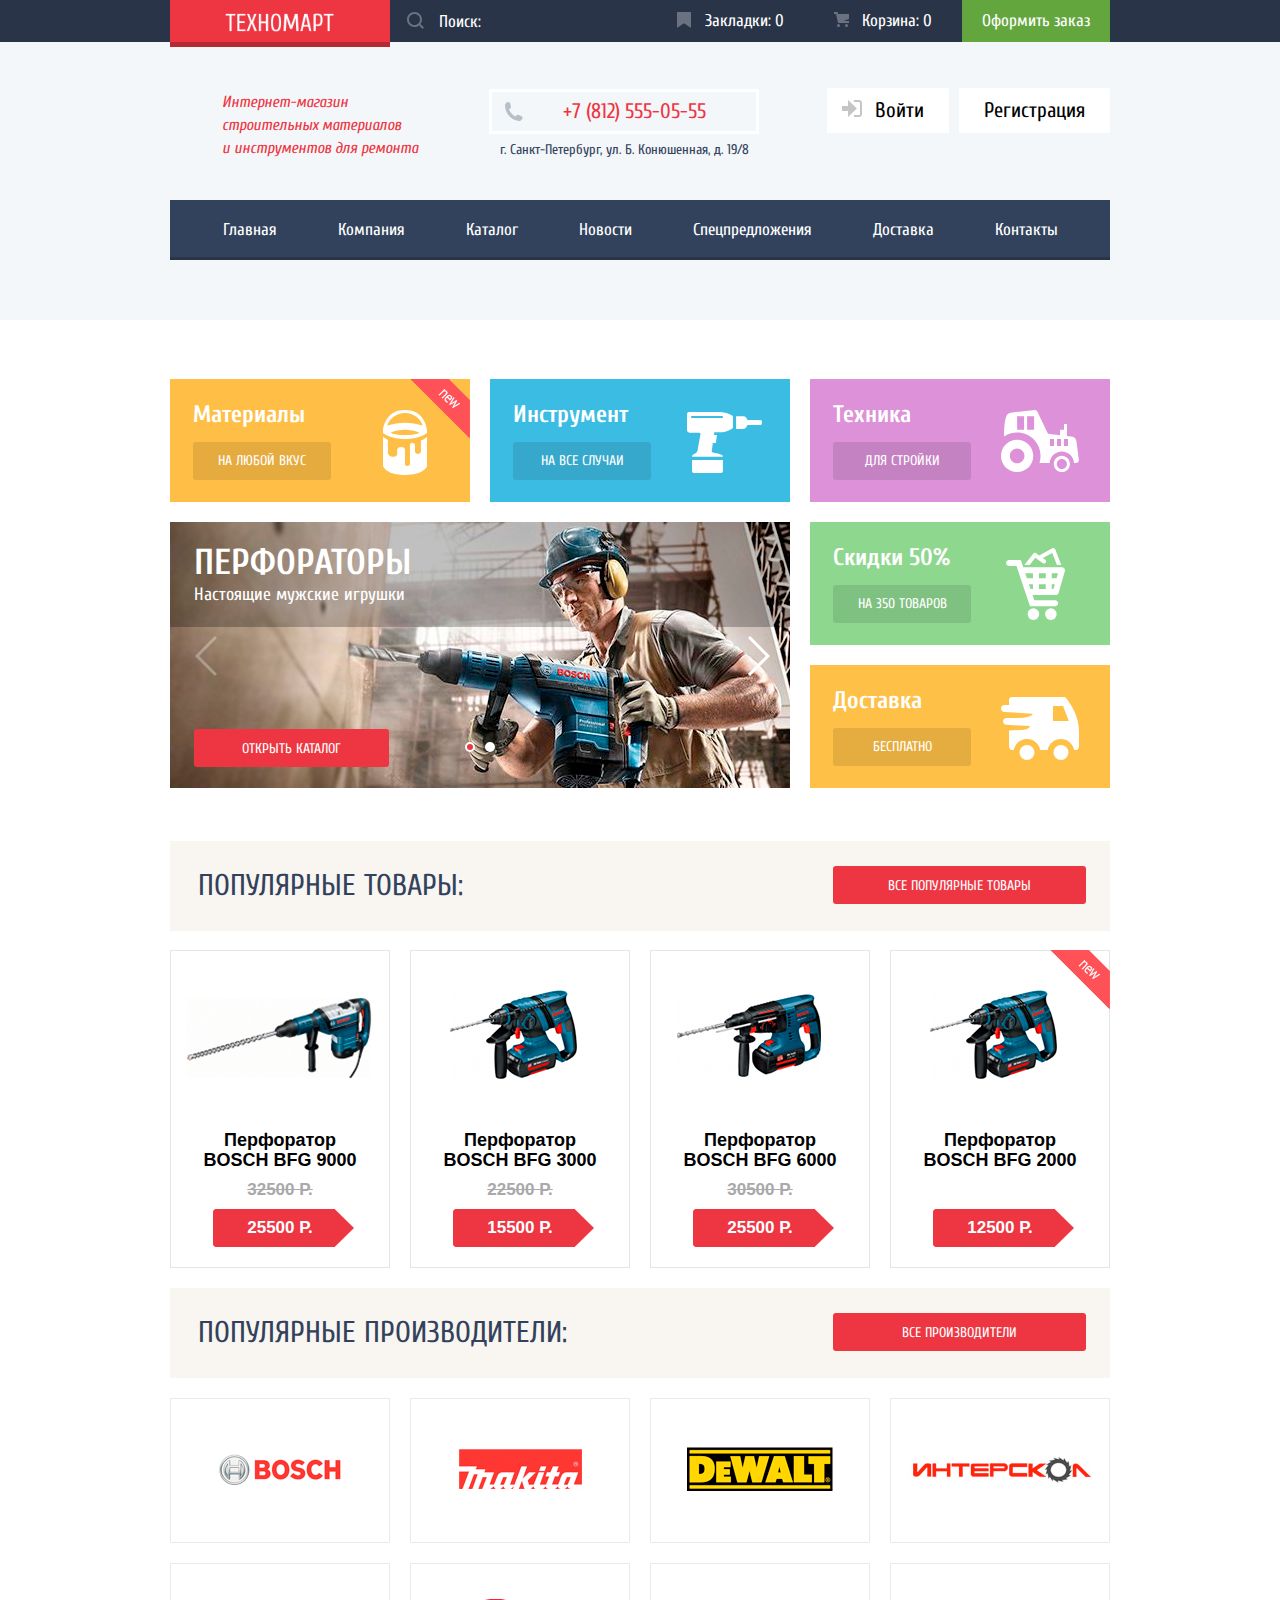
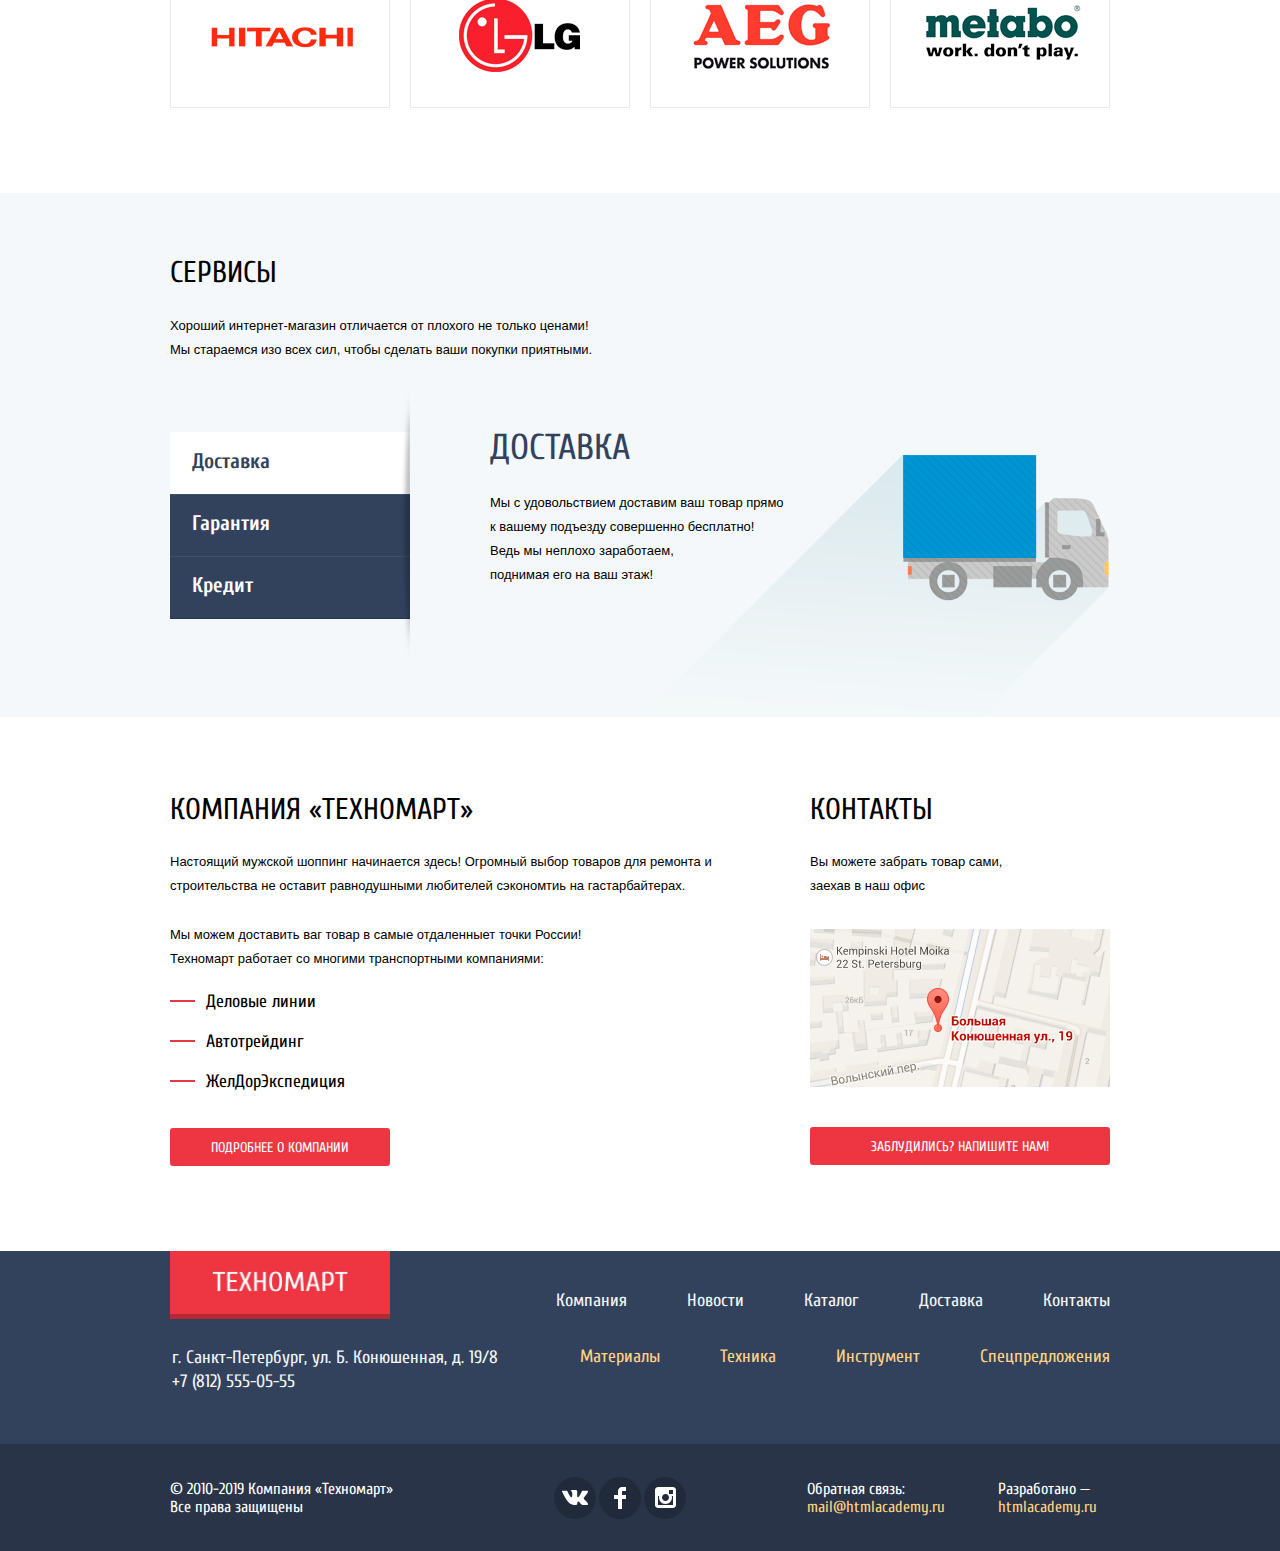
==== commit be9e4fd6: "+ анимация ошибки" ====
--- a/index.html
+++ b/index.html
@@ -5,7 +5,7 @@
     <title>HTML Academy: Техномарт</title>
     <link href="https://fonts.googleapis.com/css?family=Cuprum:400,400i,700&verbarPT+Sans:400,700&display=swap&subset=cyrillic" rel="stylesheet">
     <link href="css/normalize-min.css" rel="stylesheet">
-    <link href="css/style.css" rel="stylesheet">
+    <link href="css/style-min.css" rel="stylesheet">
   </head>
 
   <body>
--- a/css/style-min.css
+++ b/css/style-min.css
@@ -0,0 +1 @@
+@keyframes appearence{0%{transform:translatey(100px)}to{transform:translateY(0)}}@keyframes shake{0%,to{transform:translateX(0)}10%,30%,50%,70%,90%{transform:translateX(-10px)}20%,40%,60%,80%{transform:translateX(10px)}}body{margin:0;padding:0;font-family:"Cuprum",Arial,sans-serif;font-size:13px;line-height:24px;color:#000}a{text-decoration:none}.visually-hidden:not(:focus):not(:active),input[type=checkbox].visually-hidden,input[type=radio].visually-hidden{position:absolute;width:1px;height:1px;margin:-1px;border:0;padding:0;white-space:nowrap;clip-path:inset(100%);clip:rect(0 0 0 0);overflow:hidden}.button{background-color:#ee3643;color:#fff;font-family:"Cuprum",Arial,sans-serif;font-size:14px;line-height:18px;text-transform:uppercase;text-align:center;border-radius:3px;height:38px;display:block;box-sizing:border-box;padding:11px 0 0}.button:hover{background-color:#ca2c37}.button:active{background-color:#ba2732}.main-header{background-color:#f4f7f9;font-size:17px}.header-up{background-color:#293449;color:#fff;min-height:42px;margin:0;padding:0}.container{width:940px;margin:0 auto;padding:0;display:flex;flex-direction:column}.header-logo,.user-action{display:flex;padding:0;margin:0}.header-logo{min-height:42px}.user-action{justify-content:space-between;width:720px;flex-grow:1}.logo{background-color:#ee3643;box-shadow:0 5px 0 0 #b52933;padding:0;margin:0}.logo img{margin-top:13px;margin-left:55px;margin-right:56px}.footer-logo:hover,.logo:hover{background-color:#ca2c37;box-shadow:0 5px 0 0 #9a212a}.logo:active{background-color:#ba2732;box-shadow:0 5px 0 0 #8e1e26}.search-input{flex-grow:1;position:relative;margin:0;padding:0}.input-icon{width:17px;height:17px;position:absolute;z-index:2;top:12px;left:17px;opacity:.3}.search:hover+.input-icon{opacity:1}.search:focus+.input-icon path{background-color:#fff;fill:#ee3643}.search:focus+.input-icon{opacity:1}.search{width:100%;height:100%;padding:0 0 0 49px;background-color:#293449;border-width:0;margin:0;position:relative}.preferences a:hover,.search:hover{background-color:#212a3a}.search:focus{background-color:#fff;color:#000}.preferences{display:flex;flex-wrap:wrap;justify-content:flex-end;align-items:center;margin:0;padding:0}.preferences a{color:#fff;display:block;padding:9px 30px 9px 48px}.preferences li{list-style:none;margin:0;position:relative;padding:0}.preferences .basket::before,.preferences .bookmark::before{content:"";position:absolute;width:14px;height:16px;background-image:url(../img/icon/icon-bookmark.svg);opacity:.3;top:12px;left:20px}.preferences .basket::before{width:15px;height:15px;background-image:url(../img/icon/icon-cart.svg)}.preferences .arrange-order{background-color:#63a63e;padding:9px 20px;margin:0}.preferences a:active{background-color:#161d29;color:rgba(255,255,255,.6)}.preferences .arrange-order:hover{background-color:#5fbb2d}.preferences .arrange-order:active{background-color:#518534}.full{background-color:#ee3643}input[type=search]::-webkit-input-placeholder{color:#fff}input[type=search]::-ms-input-placeholder{color:#fff}input[type=search]::placeholder{color:#fff}.inform{display:flex;align-items:flex-start;align-content:flex-start;padding:0;width:940px;margin:49px auto 38px}.description{width:197px;color:#ee3643;font-size:16px;line-height:23px;font-style:italic;padding-left:52px;padding-right:70px;margin:0}.address{color:#32425c;font-size:14px;line-height:24px;text-align:center;margin:-2px 0 0;padding:0;position:relative}.telefon,.user-navigation{font-size:21px;line-height:21px}.telefon{color:#ee3643;border:3px solid #fff;display:block;padding:9px 50px 9px 71px;margin:0}.address::before{content:"";width:19px;height:19px;background-image:url(../img/icon/icon-phone.svg);position:absolute;top:13px;left:15px}.address span{display:block;margin-top:4px;padding:0}.user-navigation{display:flex;justify-content:space-between;align-content:center;align-items:flex-start;padding:0;margin:-3px 0 0 auto;position:relative}.user-navigation a{background-color:#fff;color:#000;margin-left:10px;padding:12px 25px;display:block}.user-navigation>li:first-child>a{padding-left:48px}.account::after,.login{width:20px;height:17px;position:absolute;top:12px;left:25px}.login-button:hover+.login path,.login-button:hover+.login polygon{fill:#293449}.user-navigation li,.user-navigation-authorized li{list-style:none;margin:0}.user-navigation a:hover{color:#ee3643}.user-navigation a:active,.user-pic:active{color:rgba(0,0,0,.3)}.account-block{display:flex;flex-direction:column;justify-content:space-between;align-items:flex-end;margin:0 0 0 auto}.user-navigation-authorized{font-size:21px;line-height:21px;display:flex;justify-content:space-between;align-content:center;align-items:flex-start;padding:0;margin:0;position:relative}.out-button,.user-pic{background-color:#fff;display:block}.user-pic{color:#000;padding:10px 29px 11px 48px}.out-button{width:40px;height:45px;font-size:0;padding:0;margin:0}.logout,.user{position:absolute;margin:0;padding:0}.user{width:20px;height:18px;top:10px;left:13px}.user-pic:hover>.user path{fill:#32425c}.user-pic:active>.user path{fill:#c5c5c5}.logout{width:21px;height:17px;top:11px;right:10px}.out-button:hover .logout path,.out-button:hover .logout polygon{fill:#32425c}.out-button:active .logout path,.out-button:active .logout polygon{fill:#c5c5c5}.account{display:flex;justify-content:flex-start;width:299px;margin:2px 0 0;padding-left:17px;position:relative}.account a{text-decoration:underline;font-size:16px;color:#32425c;padding:17px}.account a:hover{color:#ee3643}.account a:active{color:rgba(50,66,92,.3)}.account li{list-style:none}.account::after{content:"";width:4px;height:5px;border-radius:50%;background-color:#32425c;top:10px;left:124px}.site-navigation a{color:#fff;display:block;padding:18px 25px}.site-navigation{background-color:#32425c;box-shadow:0 -3px 0 0 #293449 inset;display:flex;flex-wrap:wrap;width:940px;margin:0 auto 60px;padding:0 22px;box-sizing:border-box}.site-navigation li{display:flex;justify-content:center;align-items:center;flex-grow:1;margin:0;padding:0}.site-navigation li:hover{background-color:#1d2739;box-shadow:0 -3px 0 0 #293449 inset}.site-navigation a:active{color:rgba(255,255,255,.5)}.promo{margin-top:59px;position:relative;margin-bottom:319px}.promo-offers{display:flex;flex-direction:row;flex-wrap:wrap;margin:0;padding:0}.promo-item{list-style:none;color:#fff;font-size:24px;width:300px;height:123px;box-sizing:border-box;padding-top:24px;padding-left:23px;padding-bottom:22px;margin-right:20px;display:flex;flex-direction:column;justify-content:space-between;margin-bottom:20px;position:relative}.promo-item:nth-child(3n){margin:0}.img-new{position:absolute;top:-1px;right:-1px;background-image:url(../img/new_flag.png);background-repeat:no-repeat;width:60px;height:59px}.promo-item .img-new{top:0;right:0}.promo-offers li:first-child{background-color:#ffbf47;background-image:url(../img/icon/icon-bucket.svg);background-repeat:no-repeat;background-position:213px 31px}.promo-offers li:nth-child(2){background-color:#3bbce3;background-image:url(../img/icon/icon-dril.svg);background-repeat:no-repeat;background-position:197px 33px}.promo-offers li:nth-child(3){background-color:#dc91d8;background-image:url(../img/icon/icon-tractor.svg);background-repeat:no-repeat;background-position:191px 31px}.promo-offers li:nth-child(4){background-color:#8ed78f;background-image:url(../img/icon/icon-basket.svg);background-repeat:no-repeat;background-position:196px 26px;position:absolute;top:143px;left:640px}.promo-offers li:last-child{background-color:#ffc047;background-image:url(../img/icon/icon-auto.svg);background-repeat:no-repeat;background-position:191px 32px;position:absolute;top:286px;left:640px}.button-promo{color:#fff;font-size:14px;text-transform:uppercase;text-align:center;background-color:rgba(0,0,0,.1);border-radius:3px;display:flex;justify-content:center;align-items:center}.button-promo:hover{background-color:rgba(0,0,0,.2)}.button-promo:active{background-color:rgba(0,0,0,.3)}.promo-item a{width:138px;height:38px}.slider{background-color:#ccc;font-size:18px;line-height:24px;color:#fff;width:620px;height:266px;position:absolute}.slider-list{list-style:none;margin:0;padding:0}.slider-content .button{margin-top:122px;margin-bottom:22px;left:26px;width:195px;height:38px}.slider b{font-size:36px;line-height:36px;text-transform:uppercase;color:#fff;margin:0;padding:0}.slider p{margin:2px 0 0;padding:0}.slider-content{width:620px;height:266px;padding-top:23px;padding-left:24px;display:none}#product1:checked~.slider-list #slide1,#product2:checked~.slider-list #slide2,#service-1:checked~.service-list #service-slide-1,#service-2:checked~.service-list #service-slide-2,#service-3:checked~.service-list #service-slide-3{display:block}#product1:checked~.slider-controls label[for=product1],#product2:checked~.slider-controls label[for=product2]{background-color:#ee3643}.slider-controls label{display:inline-block;vertical-align:top;width:6px;height:6px;margin-right:10px;background-color:#fff;border:2px solid #fff;border-radius:50%;cursor:pointer}.slider-controls{position:absolute;top:220px;left:295px;font-size:0;margin:0}.slider-content:first-child{background-image:url(../img/perforators.jpg);background-repeat:no-repeat}.slider-content:last-child{background-image:url(../img/drills.jpg);background-repeat:no-repeat}.back,.next{position:absolute;z-index:2;background-color:transparent;border:0;width:42px;height:200px;cursor:pointer}.back:disabled,.next:disabled{opacity:.3}.back,.next{top:0;background-repeat:no-repeat}.back{left:5px;background-image:url(../img/icon/icon-left.svg);background-position:100% 114px}.next{right:0;background-image:url(../img/icon/icon-right.svg);background-position:0 114px}.section-head{margin:0;align-items:flex-start;justify-content:flex-start;background-color:#f9f5f0}.section-head h2,.service h2,.service-item h3{font-size:30px;font-weight:400;text-transform:uppercase}.section-head h2{line-height:40px;color:#32425c;margin-left:28px}.section-head .button{width:253px;margin:25px 24px 26px auto;flex-shrink:0}.main-section li{list-style:none}.popular,.product-item,.section-head{display:flex;flex-wrap:wrap;padding:0}.popular{justify-content:space-between;margin:19px 0 0}.product-item{font-family:"PT Sans",Arial,sans-serif;font-size:18px;font-weight:700;line-height:20px;text-align:center;border:1px solid #e5e5e5;box-sizing:border-box;position:relative;flex-direction:column;align-items:center;align-content:center;width:220px;min-height:318px}.product-item-image{margin:0;padding:0;height:170px}.product-title{display:block;width:220px;-moz-margin:0;margin:0;padding:9px 30px 0;box-sizing:border-box}.line-through{font-size:17px;line-height:18px;text-transform:uppercase;color:#a9a9a9;text-decoration:line-through;margin:0 0 0 -7px;padding:0}.product-item:hover{box-shadow:0 10px 25px 0 rgba(41,52,73,.5)}.price{margin:auto 36px 20px 43px;padding:0}.action,.button-product{box-sizing:border-box;text-transform:uppercase}.button-product{font-size:17px;font-weight:700;color:#fff;background-image:url(../img/product_btn.svg);background-repeat:no-repeat;text-align:center;width:141px;height:38px;margin:10px 0 0;display:block;padding:9px 7px 0 0}.action{width:218px;height:164px;padding-top:44px;padding-left:42px;padding-right:42px;margin:0;position:absolute;top:0;left:0;background-color:#fff;font-family:"Cuprum",Arial,sans-serif;font-size:14px;line-height:18px;font-weight:400;display:none}.product-item:hover .action{display:block}.action .bookmark,.action .buy{display:block;box-sizing:border-box;width:135px;height:38px;margin-bottom:7px}.action .buy,.buy:hover{box-shadow:0 -3px #367315 inset}.action .buy{background-color:#63a63e;color:#fff;padding-top:10px;position:relative}.buy:hover{background-color:#5fbb2d}.buy:active{background-color:#518534}.action .bookmark:hover{border:3px solid #32425c}.action .bookmark:active{border:3px solid #32425c;opacity:.3}.action .buy::before{content:"";width:15px;height:15px;position:absolute;left:12px;top:11px;background-image:url(../img/icon/icon-cart.svg);opacity:.3;margin-right:22px}.action .bookmark{color:#32425c;border:3px solid #63a63e;border-radius:3px;padding-top:8px}.popular-brands{display:flex;flex-wrap:wrap;justify-content:space-between;padding:0;margin:20px 0 65px}.brands-item{border:1px solid #eaeaea;width:220px;height:145px;margin-bottom:20px;display:flex;box-sizing:border-box}.bosch{margin:53px auto 55px}.makita{margin:50px auto 55px}.dewalt{margin:48px auto 53px}.interskol{margin:21px 11px 36px 9px}.hitachi{margin:58px 23px 56px 28px}.lg{margin:35px 51px 37px 48px}.aeg{margin:23px 34px 26px 35px}.metabo{margin:34px 6px 42px 10px}.brands-item:hover{box-shadow:0 10px 25px 0 rgba(41,52,73,.5)}.brands-item:active{box-shadow:0 4px 10px 0 rgba(41,52,73,.5)}.brands-item:active img{opacity:30%}.service{background-color:#f4f8fa;margin:0;position:relative}.service h2,.service-item h3{line-height:30px;color:#000;margin:65px 0 0}.service-item h3{font-size:36px;line-height:36px;color:#32425c;margin:-2px 0 0}.service p{font-family:"PT Sans",Arial,sans-serif;font-size:13px;line-height:24px;margin:26px 0 0}.service-list p{margin-top:25px}.service-row{display:flex;align-items:flex-start;padding:0;margin:70px 0 99px}.service-option{margin:0 80px 0 0;padding:0;position:relative}.service-option::after{content:"";width:10px;height:279px;position:absolute;background-image:url(../img/shadow.png);top:-47px;right:0}.service-button{display:block;font-size:21px;line-height:30px;font-weight:700;background-color:#32425c;color:#fff;box-shadow:0 1px 0 0 #293449,0 1px 0 0 #405069 inset;border-width:0;width:240px;height:62px;text-align:left;margin:0;padding-top:14px;padding-left:22px;box-sizing:border-box;cursor:pointer}.service-option label{cursor:pointer}.service-button:hover{background-color:#293449}.service-list{list-style:none;margin:0;padding:0}.service-item .button{width:195px;margin-top:31px}.service-item{position:relative;display:none}#service-1:checked~.service-option label[for=service-1],#service-2:checked~.service-option label[for=service-2],#service-3:checked~.service-option label[for=service-3]{background-color:#fff;color:#32425c;box-shadow:0 1px 0 0 #fff inset}.service-delivery::after{content:"";width:468px;height:261px;position:absolute;background-image:url(../img/delivery.png);left:151px;top:25px}.service-credit::after,.service-guarantee::after{content:"";width:389px;height:283px;position:absolute;background-image:url(../img/guarantee.png);top:0;left:237px}.service-credit::after{width:465px;height:285px;background-image:url(../img/credit.png);left:163px}.about-company,.company{display:flex;justify-content:space-between;align-items:flex-start}.company{padding-top:78px;padding-bottom:54px}.about-company{flex-direction:column}.about-company h2,.contacts h2{font-size:30px;line-height:30px;font-weight:400;color:#000;text-transform:uppercase;padding:0;margin:0}.about-company p,.contacts p{font-family:"PT Sans",Arial,sans-serif;font-size:13px;line-height:24px;margin:25px 0 0}.delivery-company{margin:0 0 34px;padding:3px 0 0}.delivery-company li{list-style:none;font-size:18px;line-height:24px;margin:16px 0 0 36px;position:relative}.delivery-company span::before{content:"";position:absolute;width:25px;height:2px;background-color:#ee3643;left:-36px;top:10px}.about-company a{width:220px}.contacts{display:flex;flex-direction:column;justify-content:space-between;margin:0}.contacts p{margin-bottom:31px}.contacts a{margin-bottom:32px}.main-footer{background-color:#32425c;margin:0}.footer-up{min-height:193px}.container-row{display:flex;width:940px;margin:0 auto;padding:0}.footer-up .container-row{margin-bottom:14px}.footer-logo{background-color:#ee3643;box-shadow:0 5px 0 0 #b52933;min-height:63px;padding:0}.footer-logo img{margin-top:20px;margin-left:42px;margin-right:42px}.company-navigation{display:flex;flex-wrap:wrap;align-items:flex-end;justify-content:flex-end;margin:0;padding:36px 0 0;flex-grow:1}.catalog-navigation li,.company-navigation li{padding-left:60px}.catalog-navigation li:last-child,.company-navigation li:last-child{padding-right:0}.catalog-navigation{display:flex;flex-wrap:wrap;align-items:flex-start;justify-content:flex-end;flex-grow:1;padding:4px 0 0}.footer-address a,.footer-address span,.footer-up a{color:#f1f5f7;font-size:18px;line-height:24px}.footer-down{background-color:#293449;min-height:107px;margin:0;padding-top:0}.footer-down .container-row{padding-top:20px}.footer-address{flex-shrink:0;margin-left:2px;margin-top:18px}.footer-address a,.footer-address span{display:block}.catalog-navigation a:active,.company-navigation a:active{opacity:.5}.main-footer li{list-style:none}.catalog-navigation a{color:#ffd180}.footer-down a,.footer-down p{color:#fff;font-size:16px;line-height:18px;flex-shrink:0}.social{display:flex;flex-wrap:wrap;justify-content:center;align-items:center;align-content:center;margin:0 0 0 auto;padding:0}.social-icon{width:42px;height:42px;background-color:#212a3a;border-radius:50%;margin-right:3px;cursor:pointer}.social-fb,.social-inst,.social-vk{background-image:url(../img/icon/icon-vk.svg);background-repeat:no-repeat;background-position:50% 50%}.social-fb,.social-inst{background-image:url(../img/icon/icon-fb.svg)}.social-inst{background-image:url(../img/icon/icon-insta.svg)}.social-icon a{padding:20px}.social-icon:active,.social-icon:focus,.social-icon:hover{background-color:#ee3643}.social-icon a:focus{outline:#3b99fc auto 5px}.development{display:flex;flex-shrink:0;margin-left:65px}.development p{padding-left:53px}.development span{display:block}.development:last-child{padding-right:13px}.development a{color:#ffd180}.development a:active{color:#ee3643;border-width:0}.modal,.modal-login{box-sizing:border-box;width:620px;top:120px;left:50%;z-index:9}.modal{position:fixed;background-color:#fff;margin:0;display:none}.modal-login{margin:0 0 0 -310px;box-shadow:0 20px 40px 0 rgba(0,0,0,.75),0 -7px 0 0 #ee3643,0 -112px 0 0 #f4f4f4 inset;padding-top:46px;padding-left:80px;padding-right:80px;font-size:18px;line-height:18px}.modal-login input,.modal-login textarea{font-family:"PT Sans",Arial,sans-serif;font-size:13px;line-height:18px;padding-left:16px;padding-top:8px;padding-bottom:8px;color:#a9a9a9;margin:10px 0 0;box-sizing:border-box;border:2px solid #dee3e4;width:220px}.modal-login textarea{width:100%;margin:10px 0 37px}.order-buttons a{width:220px}.modal-login input:hover,.modal-login textarea:hover{border:2px solid #b5b5b5}.modal-login input:focus,.modal-login textarea:focus{border:2px solid #ee3643}.modal-login h3{font-size:30px;line-height:30px;display:block;box-sizing:border-box;padding-top:18px;padding-bottom:105px;padding-left:99px;margin:0;position:relative}.modal-login h3::before{content:"";width:66px;height:66px;background-image:url(../img/icon/modal-check.svg);position:absolute;left:0;top:0}.order-buttons{display:flex;justify-content:space-between;margin-bottom:37px}.order-buttons button{border:0;background-color:#fff;width:220px}.login-form{display:flex;flex-direction:column}.login-form,.login-form p{padding:0;margin:0}.user-data{display:flex;justify-content:space-between;margin:0 0 21px}.user-data input{flex-grow:1;flex-shrink:0}.login-form .button{width:100%;border:0;margin:37px 0;padding-top:0}.modal-map{width:940px;height:446px;left:50%;margin-left:-470px;box-shadow:0 0 16px 8px rgba(0,0,0,.5);box-sizing:border-box;z-index:9}.modal-map iframe{position:relative;z-index:2}.modal-map img{position:absolute;top:0;left:0;z-index:1}.modal-close,.modal-close::after{position:absolute;width:21px;height:21px}.modal-close{background-color:transparent;border:0;cursor:pointer;right:6px;top:9px;z-index:9}.modal-close::after{content:"";background-image:url(../img/icon/icon-close.svg);top:0;left:0}.modal-show{display:block}.modal-show-form{display:block;animation-name:appearence;animation-duration:.6s;animation-fill-mode:backwards}.modal-error{animation:shake .6s}.breadcrumbs{display:flex;justify-content:flex-start;align-items:center;margin:0;padding:0;height:59px}.breadcrumbs li{list-style:none;position:relative}.breadcrumbs li:not(:last-child):not(:first-child)::after{content:"";width:8px;height:12px;background-image:url(../img/icon/icon-right-small.svg);position:absolute;margin-left:-25px;margin-top:5px}.breadcrumbs li:first-child::after{content:"";width:8px;height:12px;background-image:url(../img/icon/icon-right-small.svg);position:absolute;left:30px;top:20px}.breadcrumbs a{color:#000;font-family:"PT Sans",Arial,sans-serif;font-size:13px;text-transform:uppercase;padding-right:40px}.breadcrumbs>li:first-child>a{display:block;width:34px;height:32px;background-image:url(../img/icon/icon-home.svg);background-repeat:no-repeat;background-position:0 0;padding:0;margin-top:18px;margin-right:22px}.catalog-container{display:flex;justify-content:space-between;width:940px;margin:0 auto}.filter-list{display:flex;flex-direction:column;width:220px;margin:0;padding:0}.filter-head{display:block;width:220px;height:38px;background-color:#f7f3ec;padding:0;margin:0 0 11px}.filter-sort,.product-item{margin-bottom:20px}.filter-head h3,.sort h3{font-family:"PT Sans",Arial,sans-serif;font-size:13px;font-weight:400;text-transform:uppercase;padding:7px 0 0 18px;margin:0}.filter-sort{display:flex;justify-content:space-between;align-items:center;align-content:flex-start;width:700px;min-height:38px;background-color:#f7f3ec}.sort{padding:0;height:38px;flex-shrink:0}.sort,.sort2{margin:0}.sort2,.sort4{display:flex;flex-wrap:wrap;padding:0}.sort2{justify-content:flex-end}.filter-sort form{margin-left:auto}.sort4{margin:0 7px 0 40px;position:relative}.sort2 li,.sort4 li{list-style:none;margin:0;padding:0;display:flex}.sort2 li:not(:first-child){margin-left:68px}.sort2-item{flex-shrink:0}.sort2-item label{font-family:"PT Sans",Arial,sans-serif;font-size:13px;line-height:18px;color:rgba(0,0,0,.3);text-transform:uppercase;position:relative;cursor:pointer}.sort2-item label::after,.sort2-item label:hover::after{content:"";width:100%;height:1px;border-bottom:1px dotted #ee3643;position:absolute;left:0;top:14px}.sort2-item label:hover::after{border-bottom:1px solid #ee3643}.sort2-item input:focus+label,.sort4 input:focus~svg{outline:#3b99fc auto 5px}#filter-functional:checked~label[for=filter-functional],#filter-price:checked~label[for=filter-price],#filter-type:checked~label[for=filter-type]{color:#ee3643}#filter-functional:checked~label::after,#filter-price:checked~label::after,#filter-type:checked~label::after{display:none}.sort4 label{width:30px;height:30px;margin:0;padding:0;display:inline-block;vertical-align:top;cursor:pointer}.ascending-icon,.descending-icon{position:absolute;top:11px;cursor:pointer}.ascending-icon{right:42px}.descending-icon{right:10px}.ascending-icon:hover path,.descending-icon:hover polyline{fill:#000}#filter-ascending:checked~.ascending-icon path,#filter-descending:checked~.descending-icon polyline,.ascending-icon:active path,.descending-icon:active polyline{fill:#ee3643}.catalog{display:flex;flex-direction:column;justify-content:space-between;width:700px;margin:0;padding:0}.catalog-header{display:flex;align-items:center;height:89px;background-color:#f2f6f8;order:2;padding-left:28px;margin-bottom:20px}.catalog-header h1{font-size:30px;line-height:30px;font-weight:400;text-transform:uppercase;color:#32425c}.filter-button,.filter-name{font-family:"PT Sans",Arial,sans-serif;text-transform:uppercase}.filter-button{font-size:13px;line-height:14px;text-align:center;vertical-align:middle;background-color:#fff;padding:11px 39px;cursor:pointer;border:1px solid #e5e5e5;margin-top:54px;width:140px;display:block}.filter-list fieldset{margin:0;padding:0;border:0}.filter-name{font-size:17px;line-height:30px;font-weight:700;color:#000;margin:0 0 13px;padding:0}.range-filter{padding:0;margin:0 0 25px}.max-price,.min-price,.range-controls{background-color:#f7f3ec;margin:0}.range-controls{margin-bottom:10px;height:41px;border-radius:5px;padding-top:39px;padding-left:20px;padding-right:20px;position:relative}.range-controls .scale{height:2px;background-color:#d7dcde}.range-controls .bar{width:152px;height:2px;background-color:#00ca74}.range-controls .toggle{width:4px;height:4px;padding:0;border-radius:50%;border:8px solid #fff;background-color:#ababab;box-shadow:0 2px 1px 0 #cfcfcf;position:absolute;top:31px;cursor:pointer}.range-controls .toggle-min{left:18px}.range-controls .toggle-max{left:160px}.price-controls{font-size:0;display:flex;justify-content:space-between;align-items:center}.price-controls label{border-radius:5px}.price-controls input{font-family:"PT Sans",Arial,sans-serif;font-size:17px;text-align:center;color:#000;background-color:#f7f3ec;border:0;width:75px;padding-top:9px;padding-bottom:9px}.price-controls input[name=max-price],.price-controls input[name=min-price]{padding-left:20px}.hyphen{width:10px;height:1px;background-color:#444}.max-price{text-align:right}.divider{width:220px;height:1px;background-color:#e5e5e5;margin-bottom:17px}.brands,.power{padding:0;margin:0 0 20px}.brands li,.power li{list-style:none;padding:0 0 0 35px;position:relative;margin:0 0 16px}.brands label,.power label{font-family:"PT Sans",Arial,sans-serif;font-size:15px;line-height:20px;text-transform:uppercase}input:disabled+label{opacity:.3}.brands label::before,.power label::before{content:"";width:23px;height:23px;background-image:url(../img/icon/icon-checkbox-off.svg);position:absolute;opacity:.8;left:0;top:0}.brands label:hover::before,.power label:hover::before{opacity:1}.power label::before{width:25px;height:25px;background-image:url(../img/icon/icon-radio-off.svg);top:-2px}input[type=checkbox]:checked+label::before{content:"";width:25px;height:23px;background-image:url(../img/icon/icon-checkbox-on.svg)}input[type=radio]:checked+label::before{content:"";width:25px;height:25px;background-image:url(../img/icon/icon-radio-on.svg)}input[type=checkbox]:focus+label::before,input[type=radio]:focus+label::before{outline:#3b99fc auto 5px}.catalog h2{order:2}.catalog-item{display:flex;flex-wrap:wrap;justify-content:space-between;margin:0;padding:0}.catalog-item li,.pagination li{list-style:none}.pagination{margin-top:40px;margin-bottom:65px;padding:0;display:flex}.pagination li{margin:0 10px 0 0}.pagination a{padding:10px 15px 10px 14px;border:1px solid #e5e5e5;border-radius:3px;font-family:"PT Sans",Arial,sans-serif;font-size:13px;line-height:18px;text-transform:uppercase;color:#000}.pagination a:hover{border-color:#bdc6ca}.pagination a:active{border-color:#ee3643}.pagination-current a{background-color:#ee3643;border-radius:3px;color:#fff;border:0;padding:10px 15px 11px 16px}.pagination-next a{padding-left:31px;padding-right:31px}.item-description{background-color:#f4f7f9;padding-top:65px;padding-bottom:68px}.item-description h2{font-size:30px;line-height:30px;font-weight:400;text-transform:uppercase;padding:0;margin:0 0 27px}.item-description p{font-family:"PT Sans",Arial,sans-serif;font-size:13px;padding:0;margin:0}
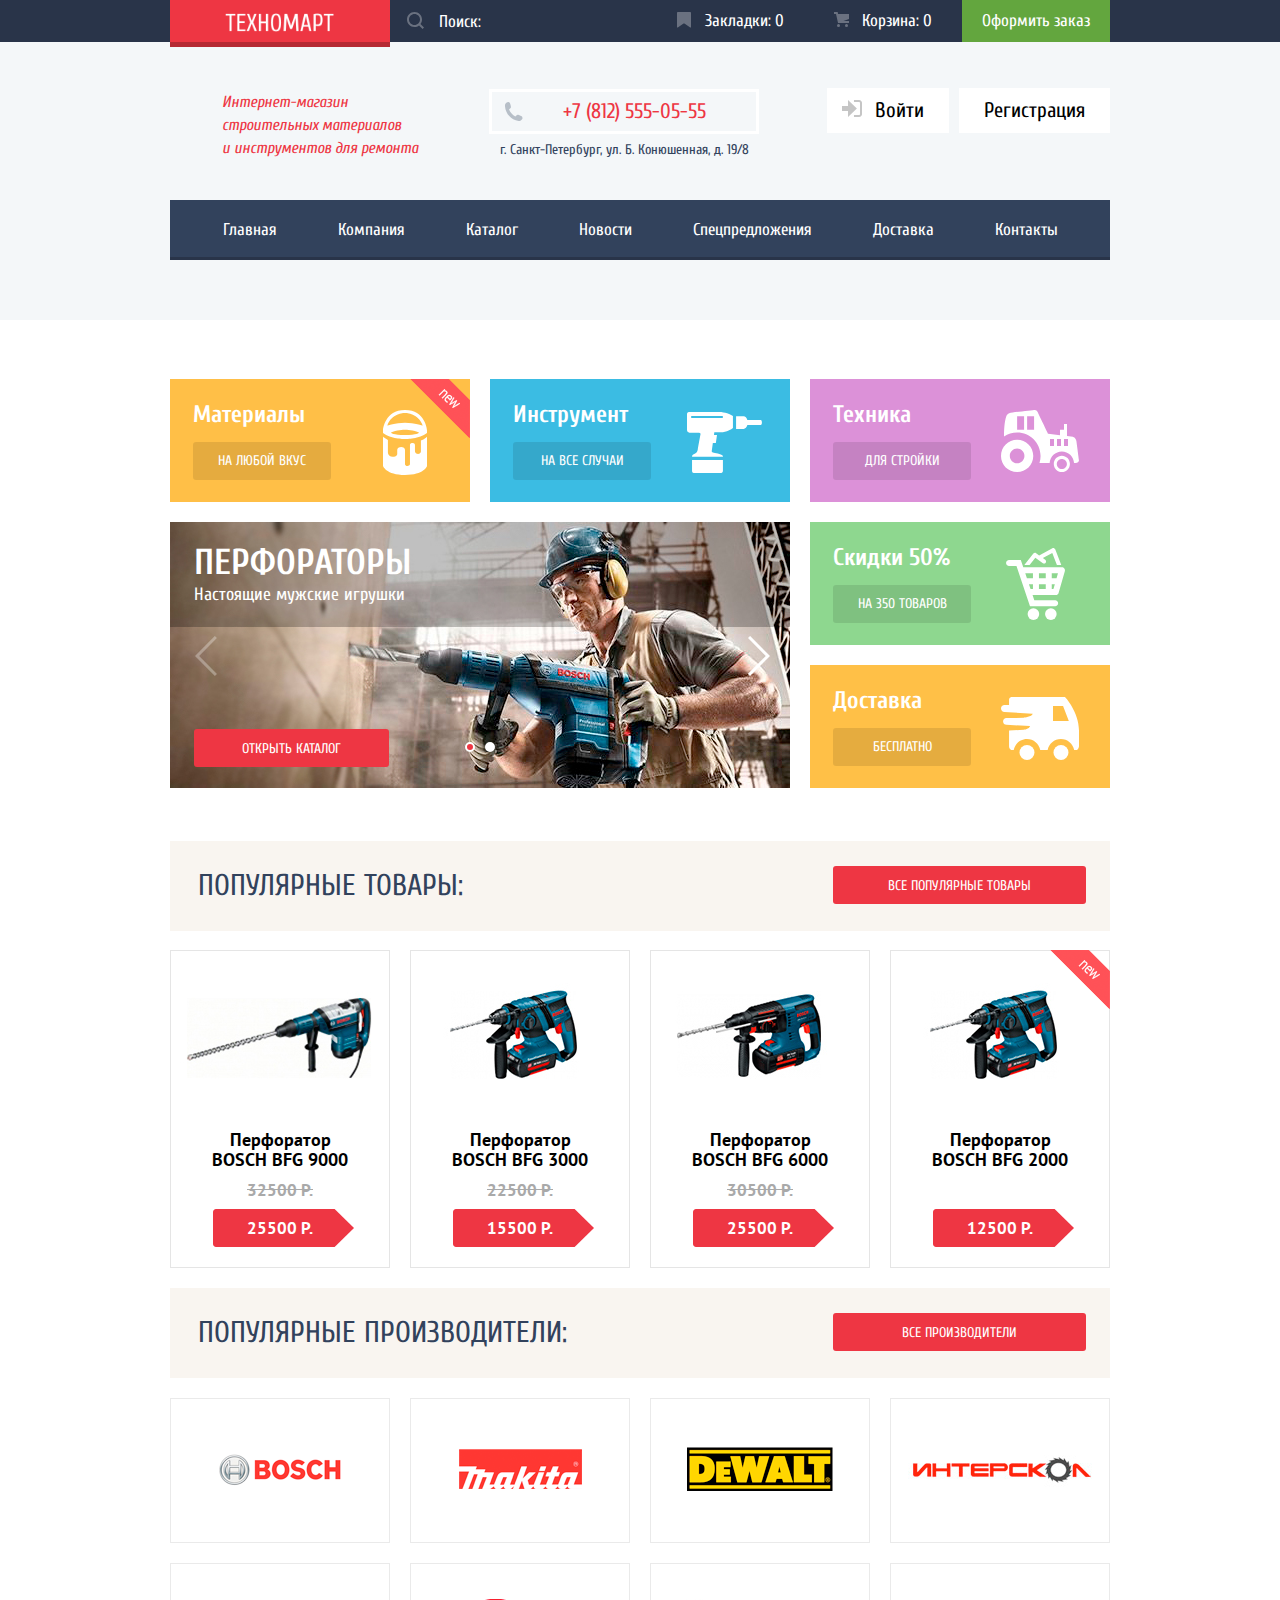
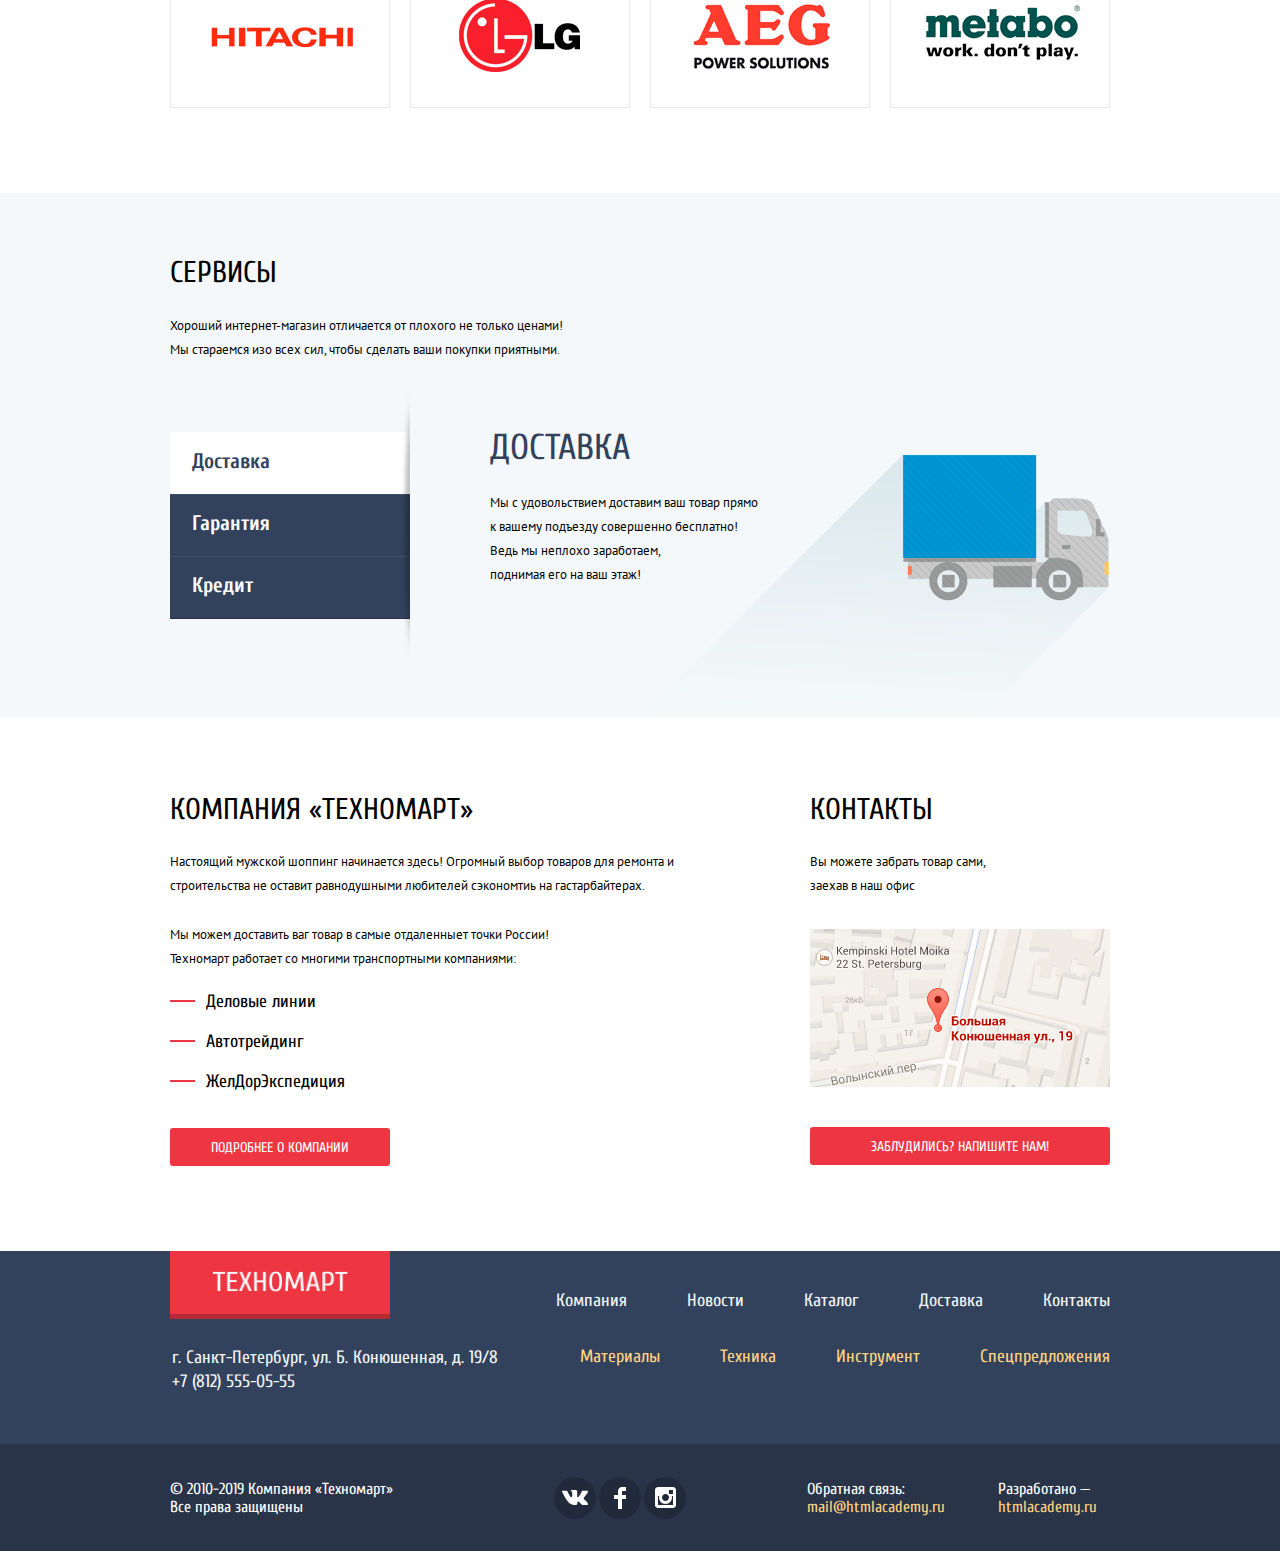
==== commit c546db4e: "откорректировала шрифты и отступы" ====
--- a/index.html
+++ b/index.html
@@ -3,7 +3,7 @@
   <head>
     <meta charset="utf-8">
     <title>HTML Academy: Техномарт</title>
-    <link href="https://fonts.googleapis.com/css?family=Cuprum:400,400i,700&verbarPT+Sans:400,700&display=swap&subset=cyrillic" rel="stylesheet">
+    <link href="https://fonts.googleapis.com/css?family=Cuprum:400,400i,700%7CPT+Sans:400,700&display=swap&subset=cyrillic" rel="stylesheet">
     <link href="css/normalize-min.css" rel="stylesheet">
     <link href="css/style-min.css" rel="stylesheet">
   </head>
--- a/css/style-min.css
+++ b/css/style-min.css
@@ -1 +1,6 @@
-@keyframes appearence{0%{transform:translatey(100px)}to{transform:translateY(0)}}@keyframes shake{0%,to{transform:translateX(0)}10%,30%,50%,70%,90%{transform:translateX(-10px)}20%,40%,60%,80%{transform:translateX(10px)}}body{margin:0;padding:0;font-family:"Cuprum",Arial,sans-serif;font-size:13px;line-height:24px;color:#000}a{text-decoration:none}.visually-hidden:not(:focus):not(:active),input[type=checkbox].visually-hidden,input[type=radio].visually-hidden{position:absolute;width:1px;height:1px;margin:-1px;border:0;padding:0;white-space:nowrap;clip-path:inset(100%);clip:rect(0 0 0 0);overflow:hidden}.button{background-color:#ee3643;color:#fff;font-family:"Cuprum",Arial,sans-serif;font-size:14px;line-height:18px;text-transform:uppercase;text-align:center;border-radius:3px;height:38px;display:block;box-sizing:border-box;padding:11px 0 0}.button:hover{background-color:#ca2c37}.button:active{background-color:#ba2732}.main-header{background-color:#f4f7f9;font-size:17px}.header-up{background-color:#293449;color:#fff;min-height:42px;margin:0;padding:0}.container{width:940px;margin:0 auto;padding:0;display:flex;flex-direction:column}.header-logo,.user-action{display:flex;padding:0;margin:0}.header-logo{min-height:42px}.user-action{justify-content:space-between;width:720px;flex-grow:1}.logo{background-color:#ee3643;box-shadow:0 5px 0 0 #b52933;padding:0;margin:0}.logo img{margin-top:13px;margin-left:55px;margin-right:56px}.footer-logo:hover,.logo:hover{background-color:#ca2c37;box-shadow:0 5px 0 0 #9a212a}.logo:active{background-color:#ba2732;box-shadow:0 5px 0 0 #8e1e26}.search-input{flex-grow:1;position:relative;margin:0;padding:0}.input-icon{width:17px;height:17px;position:absolute;z-index:2;top:12px;left:17px;opacity:.3}.search:hover+.input-icon{opacity:1}.search:focus+.input-icon path{background-color:#fff;fill:#ee3643}.search:focus+.input-icon{opacity:1}.search{width:100%;height:100%;padding:0 0 0 49px;background-color:#293449;border-width:0;margin:0;position:relative}.preferences a:hover,.search:hover{background-color:#212a3a}.search:focus{background-color:#fff;color:#000}.preferences{display:flex;flex-wrap:wrap;justify-content:flex-end;align-items:center;margin:0;padding:0}.preferences a{color:#fff;display:block;padding:9px 30px 9px 48px}.preferences li{list-style:none;margin:0;position:relative;padding:0}.preferences .basket::before,.preferences .bookmark::before{content:"";position:absolute;width:14px;height:16px;background-image:url(../img/icon/icon-bookmark.svg);opacity:.3;top:12px;left:20px}.preferences .basket::before{width:15px;height:15px;background-image:url(../img/icon/icon-cart.svg)}.preferences .arrange-order{background-color:#63a63e;padding:9px 20px;margin:0}.preferences a:active{background-color:#161d29;color:rgba(255,255,255,.6)}.preferences .arrange-order:hover{background-color:#5fbb2d}.preferences .arrange-order:active{background-color:#518534}.full{background-color:#ee3643}input[type=search]::-webkit-input-placeholder{color:#fff}input[type=search]::-ms-input-placeholder{color:#fff}input[type=search]::placeholder{color:#fff}.inform{display:flex;align-items:flex-start;align-content:flex-start;padding:0;width:940px;margin:49px auto 38px}.description{width:197px;color:#ee3643;font-size:16px;line-height:23px;font-style:italic;padding-left:52px;padding-right:70px;margin:0}.address{color:#32425c;font-size:14px;line-height:24px;text-align:center;margin:-2px 0 0;padding:0;position:relative}.telefon,.user-navigation{font-size:21px;line-height:21px}.telefon{color:#ee3643;border:3px solid #fff;display:block;padding:9px 50px 9px 71px;margin:0}.address::before{content:"";width:19px;height:19px;background-image:url(../img/icon/icon-phone.svg);position:absolute;top:13px;left:15px}.address span{display:block;margin-top:4px;padding:0}.user-navigation{display:flex;justify-content:space-between;align-content:center;align-items:flex-start;padding:0;margin:-3px 0 0 auto;position:relative}.user-navigation a{background-color:#fff;color:#000;margin-left:10px;padding:12px 25px;display:block}.user-navigation>li:first-child>a{padding-left:48px}.account::after,.login{width:20px;height:17px;position:absolute;top:12px;left:25px}.login-button:hover+.login path,.login-button:hover+.login polygon{fill:#293449}.user-navigation li,.user-navigation-authorized li{list-style:none;margin:0}.user-navigation a:hover{color:#ee3643}.user-navigation a:active,.user-pic:active{color:rgba(0,0,0,.3)}.account-block{display:flex;flex-direction:column;justify-content:space-between;align-items:flex-end;margin:0 0 0 auto}.user-navigation-authorized{font-size:21px;line-height:21px;display:flex;justify-content:space-between;align-content:center;align-items:flex-start;padding:0;margin:0;position:relative}.out-button,.user-pic{background-color:#fff;display:block}.user-pic{color:#000;padding:10px 29px 11px 48px}.out-button{width:40px;height:45px;font-size:0;padding:0;margin:0}.logout,.user{position:absolute;margin:0;padding:0}.user{width:20px;height:18px;top:10px;left:13px}.user-pic:hover>.user path{fill:#32425c}.user-pic:active>.user path{fill:#c5c5c5}.logout{width:21px;height:17px;top:11px;right:10px}.out-button:hover .logout path,.out-button:hover .logout polygon{fill:#32425c}.out-button:active .logout path,.out-button:active .logout polygon{fill:#c5c5c5}.account{display:flex;justify-content:flex-start;width:299px;margin:2px 0 0;padding-left:17px;position:relative}.account a{text-decoration:underline;font-size:16px;color:#32425c;padding:17px}.account a:hover{color:#ee3643}.account a:active{color:rgba(50,66,92,.3)}.account li{list-style:none}.account::after{content:"";width:4px;height:5px;border-radius:50%;background-color:#32425c;top:10px;left:124px}.site-navigation a{color:#fff;display:block;padding:18px 25px}.site-navigation{background-color:#32425c;box-shadow:0 -3px 0 0 #293449 inset;display:flex;flex-wrap:wrap;width:940px;margin:0 auto 60px;padding:0 22px;box-sizing:border-box}.site-navigation li{display:flex;justify-content:center;align-items:center;flex-grow:1;margin:0;padding:0}.site-navigation li:hover{background-color:#1d2739;box-shadow:0 -3px 0 0 #293449 inset}.site-navigation a:active{color:rgba(255,255,255,.5)}.promo{margin-top:59px;position:relative;margin-bottom:319px}.promo-offers{display:flex;flex-direction:row;flex-wrap:wrap;margin:0;padding:0}.promo-item{list-style:none;color:#fff;font-size:24px;width:300px;height:123px;box-sizing:border-box;padding-top:24px;padding-left:23px;padding-bottom:22px;margin-right:20px;display:flex;flex-direction:column;justify-content:space-between;margin-bottom:20px;position:relative}.promo-item:nth-child(3n){margin:0}.img-new{position:absolute;top:-1px;right:-1px;background-image:url(../img/new_flag.png);background-repeat:no-repeat;width:60px;height:59px}.promo-item .img-new{top:0;right:0}.promo-offers li:first-child{background-color:#ffbf47;background-image:url(../img/icon/icon-bucket.svg);background-repeat:no-repeat;background-position:213px 31px}.promo-offers li:nth-child(2){background-color:#3bbce3;background-image:url(../img/icon/icon-dril.svg);background-repeat:no-repeat;background-position:197px 33px}.promo-offers li:nth-child(3){background-color:#dc91d8;background-image:url(../img/icon/icon-tractor.svg);background-repeat:no-repeat;background-position:191px 31px}.promo-offers li:nth-child(4){background-color:#8ed78f;background-image:url(../img/icon/icon-basket.svg);background-repeat:no-repeat;background-position:196px 26px;position:absolute;top:143px;left:640px}.promo-offers li:last-child{background-color:#ffc047;background-image:url(../img/icon/icon-auto.svg);background-repeat:no-repeat;background-position:191px 32px;position:absolute;top:286px;left:640px}.button-promo{color:#fff;font-size:14px;text-transform:uppercase;text-align:center;background-color:rgba(0,0,0,.1);border-radius:3px;display:flex;justify-content:center;align-items:center}.button-promo:hover{background-color:rgba(0,0,0,.2)}.button-promo:active{background-color:rgba(0,0,0,.3)}.promo-item a{width:138px;height:38px}.slider{background-color:#ccc;font-size:18px;line-height:24px;color:#fff;width:620px;height:266px;position:absolute}.slider-list{list-style:none;margin:0;padding:0}.slider-content .button{margin-top:122px;margin-bottom:22px;left:26px;width:195px;height:38px}.slider b{font-size:36px;line-height:36px;text-transform:uppercase;color:#fff;margin:0;padding:0}.slider p{margin:2px 0 0;padding:0}.slider-content{width:620px;height:266px;padding-top:23px;padding-left:24px;display:none}#product1:checked~.slider-list #slide1,#product2:checked~.slider-list #slide2,#service-1:checked~.service-list #service-slide-1,#service-2:checked~.service-list #service-slide-2,#service-3:checked~.service-list #service-slide-3{display:block}#product1:checked~.slider-controls label[for=product1],#product2:checked~.slider-controls label[for=product2]{background-color:#ee3643}.slider-controls label{display:inline-block;vertical-align:top;width:6px;height:6px;margin-right:10px;background-color:#fff;border:2px solid #fff;border-radius:50%;cursor:pointer}.slider-controls{position:absolute;top:220px;left:295px;font-size:0;margin:0}.slider-content:first-child{background-image:url(../img/perforators.jpg);background-repeat:no-repeat}.slider-content:last-child{background-image:url(../img/drills.jpg);background-repeat:no-repeat}.back,.next{position:absolute;z-index:2;background-color:transparent;border:0;width:42px;height:200px;cursor:pointer}.back:disabled,.next:disabled{opacity:.3}.back,.next{top:0;background-repeat:no-repeat}.back{left:5px;background-image:url(../img/icon/icon-left.svg);background-position:100% 114px}.next{right:0;background-image:url(../img/icon/icon-right.svg);background-position:0 114px}.section-head{margin:0;align-items:flex-start;justify-content:flex-start;background-color:#f9f5f0}.section-head h2,.service h2,.service-item h3{font-size:30px;font-weight:400;text-transform:uppercase}.section-head h2{line-height:40px;color:#32425c;margin-left:28px}.section-head .button{width:253px;margin:25px 24px 26px auto;flex-shrink:0}.main-section li{list-style:none}.popular,.product-item,.section-head{display:flex;flex-wrap:wrap;padding:0}.popular{justify-content:space-between;margin:19px 0 0}.product-item{font-family:"PT Sans",Arial,sans-serif;font-size:18px;font-weight:700;line-height:20px;text-align:center;border:1px solid #e5e5e5;box-sizing:border-box;position:relative;flex-direction:column;align-items:center;align-content:center;width:220px;min-height:318px}.product-item-image{margin:0;padding:0;height:170px}.product-title{display:block;width:220px;-moz-margin:0;margin:0;padding:9px 30px 0;box-sizing:border-box}.line-through{font-size:17px;line-height:18px;text-transform:uppercase;color:#a9a9a9;text-decoration:line-through;margin:0 0 0 -7px;padding:0}.product-item:hover{box-shadow:0 10px 25px 0 rgba(41,52,73,.5)}.price{margin:auto 36px 20px 43px;padding:0}.action,.button-product{box-sizing:border-box;text-transform:uppercase}.button-product{font-size:17px;font-weight:700;color:#fff;background-image:url(../img/product_btn.svg);background-repeat:no-repeat;text-align:center;width:141px;height:38px;margin:10px 0 0;display:block;padding:9px 7px 0 0}.action{width:218px;height:164px;padding-top:44px;padding-left:42px;padding-right:42px;margin:0;position:absolute;top:0;left:0;background-color:#fff;font-family:"Cuprum",Arial,sans-serif;font-size:14px;line-height:18px;font-weight:400;display:none}.product-item:hover .action{display:block}.action .bookmark,.action .buy{display:block;box-sizing:border-box;width:135px;height:38px;margin-bottom:7px}.action .buy,.buy:hover{box-shadow:0 -3px #367315 inset}.action .buy{background-color:#63a63e;color:#fff;padding-top:10px;position:relative}.buy:hover{background-color:#5fbb2d}.buy:active{background-color:#518534}.action .bookmark:hover{border:3px solid #32425c}.action .bookmark:active{border:3px solid #32425c;opacity:.3}.action .buy::before{content:"";width:15px;height:15px;position:absolute;left:12px;top:11px;background-image:url(../img/icon/icon-cart.svg);opacity:.3;margin-right:22px}.action .bookmark{color:#32425c;border:3px solid #63a63e;border-radius:3px;padding-top:8px}.popular-brands{display:flex;flex-wrap:wrap;justify-content:space-between;padding:0;margin:20px 0 65px}.brands-item{border:1px solid #eaeaea;width:220px;height:145px;margin-bottom:20px;display:flex;box-sizing:border-box}.bosch{margin:53px auto 55px}.makita{margin:50px auto 55px}.dewalt{margin:48px auto 53px}.interskol{margin:21px 11px 36px 9px}.hitachi{margin:58px 23px 56px 28px}.lg{margin:35px 51px 37px 48px}.aeg{margin:23px 34px 26px 35px}.metabo{margin:34px 6px 42px 10px}.brands-item:hover{box-shadow:0 10px 25px 0 rgba(41,52,73,.5)}.brands-item:active{box-shadow:0 4px 10px 0 rgba(41,52,73,.5)}.brands-item:active img{opacity:30%}.service{background-color:#f4f8fa;margin:0;position:relative}.service h2,.service-item h3{line-height:30px;color:#000;margin:65px 0 0}.service-item h3{font-size:36px;line-height:36px;color:#32425c;margin:-2px 0 0}.service p{font-family:"PT Sans",Arial,sans-serif;font-size:13px;line-height:24px;margin:26px 0 0}.service-list p{margin-top:25px}.service-row{display:flex;align-items:flex-start;padding:0;margin:70px 0 99px}.service-option{margin:0 80px 0 0;padding:0;position:relative}.service-option::after{content:"";width:10px;height:279px;position:absolute;background-image:url(../img/shadow.png);top:-47px;right:0}.service-button{display:block;font-size:21px;line-height:30px;font-weight:700;background-color:#32425c;color:#fff;box-shadow:0 1px 0 0 #293449,0 1px 0 0 #405069 inset;border-width:0;width:240px;height:62px;text-align:left;margin:0;padding-top:14px;padding-left:22px;box-sizing:border-box;cursor:pointer}.service-option label{cursor:pointer}.service-button:hover{background-color:#293449}.service-list{list-style:none;margin:0;padding:0}.service-item .button{width:195px;margin-top:31px}.service-item{position:relative;display:none}#service-1:checked~.service-option label[for=service-1],#service-2:checked~.service-option label[for=service-2],#service-3:checked~.service-option label[for=service-3]{background-color:#fff;color:#32425c;box-shadow:0 1px 0 0 #fff inset}.service-delivery::after{content:"";width:468px;height:261px;position:absolute;background-image:url(../img/delivery.png);left:151px;top:25px}.service-credit::after,.service-guarantee::after{content:"";width:389px;height:283px;position:absolute;background-image:url(../img/guarantee.png);top:0;left:237px}.service-credit::after{width:465px;height:285px;background-image:url(../img/credit.png);left:163px}.about-company,.company{display:flex;justify-content:space-between;align-items:flex-start}.company{padding-top:78px;padding-bottom:54px}.about-company{flex-direction:column}.about-company h2,.contacts h2{font-size:30px;line-height:30px;font-weight:400;color:#000;text-transform:uppercase;padding:0;margin:0}.about-company p,.contacts p{font-family:"PT Sans",Arial,sans-serif;font-size:13px;line-height:24px;margin:25px 0 0}.delivery-company{margin:0 0 34px;padding:3px 0 0}.delivery-company li{list-style:none;font-size:18px;line-height:24px;margin:16px 0 0 36px;position:relative}.delivery-company span::before{content:"";position:absolute;width:25px;height:2px;background-color:#ee3643;left:-36px;top:10px}.about-company a{width:220px}.contacts{display:flex;flex-direction:column;justify-content:space-between;margin:0}.contacts p{margin-bottom:31px}.contacts a{margin-bottom:32px}.main-footer{background-color:#32425c;margin:0}.footer-up{min-height:193px}.container-row{display:flex;width:940px;margin:0 auto;padding:0}.footer-up .container-row{margin-bottom:14px}.footer-logo{background-color:#ee3643;box-shadow:0 5px 0 0 #b52933;min-height:63px;padding:0}.footer-logo img{margin-top:20px;margin-left:42px;margin-right:42px}.company-navigation{display:flex;flex-wrap:wrap;align-items:flex-end;justify-content:flex-end;margin:0;padding:36px 0 0;flex-grow:1}.catalog-navigation li,.company-navigation li{padding-left:60px}.catalog-navigation li:last-child,.company-navigation li:last-child{padding-right:0}.catalog-navigation{display:flex;flex-wrap:wrap;align-items:flex-start;justify-content:flex-end;flex-grow:1;padding:4px 0 0}.footer-address a,.footer-address span,.footer-up a{color:#f1f5f7;font-size:18px;line-height:24px}.footer-down{background-color:#293449;min-height:107px;margin:0;padding-top:0}.footer-down .container-row{padding-top:20px}.footer-address{flex-shrink:0;margin-left:2px;margin-top:18px}.footer-address a,.footer-address span{display:block}.catalog-navigation a:active,.company-navigation a:active{opacity:.5}.main-footer li{list-style:none}.catalog-navigation a{color:#ffd180}.footer-down a,.footer-down p{color:#fff;font-size:16px;line-height:18px;flex-shrink:0}.social{display:flex;flex-wrap:wrap;justify-content:center;align-items:center;align-content:center;margin:0 0 0 auto;padding:0}.social-icon{width:42px;height:42px;background-color:#212a3a;border-radius:50%;margin-right:3px;cursor:pointer}.social-fb,.social-inst,.social-vk{background-image:url(../img/icon/icon-vk.svg);background-repeat:no-repeat;background-position:50% 50%}.social-fb,.social-inst{background-image:url(../img/icon/icon-fb.svg)}.social-inst{background-image:url(../img/icon/icon-insta.svg)}.social-icon a{padding:20px}.social-icon:active,.social-icon:focus,.social-icon:hover{background-color:#ee3643}.social-icon a:focus{outline:#3b99fc auto 5px}.development{display:flex;flex-shrink:0;margin-left:65px}.development p{padding-left:53px}.development span{display:block}.development:last-child{padding-right:13px}.development a{color:#ffd180}.development a:active{color:#ee3643;border-width:0}.modal,.modal-login{box-sizing:border-box;width:620px;top:120px;left:50%;z-index:9}.modal{position:fixed;background-color:#fff;margin:0;display:none}.modal-login{margin:0 0 0 -310px;box-shadow:0 20px 40px 0 rgba(0,0,0,.75),0 -7px 0 0 #ee3643,0 -112px 0 0 #f4f4f4 inset;padding-top:46px;padding-left:80px;padding-right:80px;font-size:18px;line-height:18px}.modal-login input,.modal-login textarea{font-family:"PT Sans",Arial,sans-serif;font-size:13px;line-height:18px;padding-left:16px;padding-top:8px;padding-bottom:8px;color:#a9a9a9;margin:10px 0 0;box-sizing:border-box;border:2px solid #dee3e4;width:220px}.modal-login textarea{width:100%;margin:10px 0 37px}.order-buttons a{width:220px}.modal-login input:hover,.modal-login textarea:hover{border:2px solid #b5b5b5}.modal-login input:focus,.modal-login textarea:focus{border:2px solid #ee3643}.modal-login h3{font-size:30px;line-height:30px;display:block;box-sizing:border-box;padding-top:18px;padding-bottom:105px;padding-left:99px;margin:0;position:relative}.modal-login h3::before{content:"";width:66px;height:66px;background-image:url(../img/icon/modal-check.svg);position:absolute;left:0;top:0}.order-buttons{display:flex;justify-content:space-between;margin-bottom:37px}.order-buttons button{border:0;background-color:#fff;width:220px}.login-form{display:flex;flex-direction:column}.login-form,.login-form p{padding:0;margin:0}.user-data{display:flex;justify-content:space-between;margin:0 0 21px}.user-data input{flex-grow:1;flex-shrink:0}.login-form .button{width:100%;border:0;margin:37px 0;padding-top:0}.modal-map{width:940px;height:446px;left:50%;margin-left:-470px;box-shadow:0 0 16px 8px rgba(0,0,0,.5);box-sizing:border-box;z-index:9}.modal-map iframe{position:relative;z-index:2}.modal-map img{position:absolute;top:0;left:0;z-index:1}.modal-close,.modal-close::after{position:absolute;width:21px;height:21px}.modal-close{background-color:transparent;border:0;cursor:pointer;right:6px;top:9px;z-index:9}.modal-close::after{content:"";background-image:url(../img/icon/icon-close.svg);top:0;left:0}.modal-show{display:block}.modal-show-form{display:block;animation-name:appearence;animation-duration:.6s;animation-fill-mode:backwards}.modal-error{animation:shake .6s}.breadcrumbs{display:flex;justify-content:flex-start;align-items:center;margin:0;padding:0;height:59px}.breadcrumbs li{list-style:none;position:relative}.breadcrumbs li:not(:last-child):not(:first-child)::after{content:"";width:8px;height:12px;background-image:url(../img/icon/icon-right-small.svg);position:absolute;margin-left:-25px;margin-top:5px}.breadcrumbs li:first-child::after{content:"";width:8px;height:12px;background-image:url(../img/icon/icon-right-small.svg);position:absolute;left:30px;top:20px}.breadcrumbs a{color:#000;font-family:"PT Sans",Arial,sans-serif;font-size:13px;text-transform:uppercase;padding-right:40px}.breadcrumbs>li:first-child>a{display:block;width:34px;height:32px;background-image:url(../img/icon/icon-home.svg);background-repeat:no-repeat;background-position:0 0;padding:0;margin-top:18px;margin-right:22px}.catalog-container{display:flex;justify-content:space-between;width:940px;margin:0 auto}.filter-list{display:flex;flex-direction:column;width:220px;margin:0;padding:0}.filter-head{display:block;width:220px;height:38px;background-color:#f7f3ec;padding:0;margin:0 0 11px}.filter-sort,.product-item{margin-bottom:20px}.filter-head h3,.sort h3{font-family:"PT Sans",Arial,sans-serif;font-size:13px;font-weight:400;text-transform:uppercase;padding:7px 0 0 18px;margin:0}.filter-sort{display:flex;justify-content:space-between;align-items:center;align-content:flex-start;width:700px;min-height:38px;background-color:#f7f3ec}.sort{padding:0;height:38px;flex-shrink:0}.sort,.sort2{margin:0}.sort2,.sort4{display:flex;flex-wrap:wrap;padding:0}.sort2{justify-content:flex-end}.filter-sort form{margin-left:auto}.sort4{margin:0 7px 0 40px;position:relative}.sort2 li,.sort4 li{list-style:none;margin:0;padding:0;display:flex}.sort2 li:not(:first-child){margin-left:68px}.sort2-item{flex-shrink:0}.sort2-item label{font-family:"PT Sans",Arial,sans-serif;font-size:13px;line-height:18px;color:rgba(0,0,0,.3);text-transform:uppercase;position:relative;cursor:pointer}.sort2-item label::after,.sort2-item label:hover::after{content:"";width:100%;height:1px;border-bottom:1px dotted #ee3643;position:absolute;left:0;top:14px}.sort2-item label:hover::after{border-bottom:1px solid #ee3643}.sort2-item input:focus+label,.sort4 input:focus~svg{outline:#3b99fc auto 5px}#filter-functional:checked~label[for=filter-functional],#filter-price:checked~label[for=filter-price],#filter-type:checked~label[for=filter-type]{color:#ee3643}#filter-functional:checked~label::after,#filter-price:checked~label::after,#filter-type:checked~label::after{display:none}.sort4 label{width:30px;height:30px;margin:0;padding:0;display:inline-block;vertical-align:top;cursor:pointer}.ascending-icon,.descending-icon{position:absolute;top:11px;cursor:pointer}.ascending-icon{right:42px}.descending-icon{right:10px}.ascending-icon:hover path,.descending-icon:hover polyline{fill:#000}#filter-ascending:checked~.ascending-icon path,#filter-descending:checked~.descending-icon polyline,.ascending-icon:active path,.descending-icon:active polyline{fill:#ee3643}.catalog{display:flex;flex-direction:column;justify-content:space-between;width:700px;margin:0;padding:0}.catalog-header{display:flex;align-items:center;height:89px;background-color:#f2f6f8;order:2;padding-left:28px;margin-bottom:20px}.catalog-header h1{font-size:30px;line-height:30px;font-weight:400;text-transform:uppercase;color:#32425c}.filter-button,.filter-name{font-family:"PT Sans",Arial,sans-serif;text-transform:uppercase}.filter-button{font-size:13px;line-height:14px;text-align:center;vertical-align:middle;background-color:#fff;padding:11px 39px;cursor:pointer;border:1px solid #e5e5e5;margin-top:54px;width:140px;display:block}.filter-list fieldset{margin:0;padding:0;border:0}.filter-name{font-size:17px;line-height:30px;font-weight:700;color:#000;margin:0 0 13px;padding:0}.range-filter{padding:0;margin:0 0 25px}.max-price,.min-price,.range-controls{background-color:#f7f3ec;margin:0}.range-controls{margin-bottom:10px;height:41px;border-radius:5px;padding-top:39px;padding-left:20px;padding-right:20px;position:relative}.range-controls .scale{height:2px;background-color:#d7dcde}.range-controls .bar{width:152px;height:2px;background-color:#00ca74}.range-controls .toggle{width:4px;height:4px;padding:0;border-radius:50%;border:8px solid #fff;background-color:#ababab;box-shadow:0 2px 1px 0 #cfcfcf;position:absolute;top:31px;cursor:pointer}.range-controls .toggle-min{left:18px}.range-controls .toggle-max{left:160px}.price-controls{font-size:0;display:flex;justify-content:space-between;align-items:center}.price-controls label{border-radius:5px}.price-controls input{font-family:"PT Sans",Arial,sans-serif;font-size:17px;text-align:center;color:#000;background-color:#f7f3ec;border:0;width:75px;padding-top:9px;padding-bottom:9px}.price-controls input[name=max-price],.price-controls input[name=min-price]{padding-left:20px}.hyphen{width:10px;height:1px;background-color:#444}.max-price{text-align:right}.divider{width:220px;height:1px;background-color:#e5e5e5;margin-bottom:17px}.brands,.power{padding:0;margin:0 0 20px}.brands li,.power li{list-style:none;padding:0 0 0 35px;position:relative;margin:0 0 16px}.brands label,.power label{font-family:"PT Sans",Arial,sans-serif;font-size:15px;line-height:20px;text-transform:uppercase}input:disabled+label{opacity:.3}.brands label::before,.power label::before{content:"";width:23px;height:23px;background-image:url(../img/icon/icon-checkbox-off.svg);position:absolute;opacity:.8;left:0;top:0}.brands label:hover::before,.power label:hover::before{opacity:1}.power label::before{width:25px;height:25px;background-image:url(../img/icon/icon-radio-off.svg);top:-2px}input[type=checkbox]:checked+label::before{content:"";width:25px;height:23px;background-image:url(../img/icon/icon-checkbox-on.svg)}input[type=radio]:checked+label::before{content:"";width:25px;height:25px;background-image:url(../img/icon/icon-radio-on.svg)}input[type=checkbox]:focus+label::before,input[type=radio]:focus+label::before{outline:#3b99fc auto 5px}.catalog h2{order:2}.catalog-item{display:flex;flex-wrap:wrap;justify-content:space-between;margin:0;padding:0}.catalog-item li,.pagination li{list-style:none}.pagination{margin-top:40px;margin-bottom:65px;padding:0;display:flex}.pagination li{margin:0 10px 0 0}.pagination a{padding:10px 15px 10px 14px;border:1px solid #e5e5e5;border-radius:3px;font-family:"PT Sans",Arial,sans-serif;font-size:13px;line-height:18px;text-transform:uppercase;color:#000}.pagination a:hover{border-color:#bdc6ca}.pagination a:active{border-color:#ee3643}.pagination-current a{background-color:#ee3643;border-radius:3px;color:#fff;border:0;padding:10px 15px 11px 16px}.pagination-next a{padding-left:31px;padding-right:31px}.item-description{background-color:#f4f7f9;padding-top:65px;padding-bottom:68px}.item-description h2{font-size:30px;line-height:30px;font-weight:400;text-transform:uppercase;padding:0;margin:0 0 27px}.item-description p{font-family:"PT Sans",Arial,sans-serif;font-size:13px;padding:0;margin:0}
+
+Result
+ Source map
+ Restructure
+ Beautify
+@keyframes appearence{0%{transform:translatey(100px)}to{transform:translateY(0)}}@keyframes shake{0%,to{transform:translateX(0)}10%,30%,50%,70%,90%{transform:translateX(-10px)}20%,40%,60%,80%{transform:translateX(10px)}}body{margin:0;padding:0;font-family:"Cuprum",Arial,sans-serif;font-size:13px;line-height:24px;color:#000}a{text-decoration:none}.visually-hidden:not(:focus):not(:active),input[type=checkbox].visually-hidden,input[type=radio].visually-hidden{position:absolute;width:1px;height:1px;margin:-1px;border:0;padding:0;white-space:nowrap;clip-path:inset(100%);clip:rect(0 0 0 0);overflow:hidden}.button{background-color:#ee3643;color:#fff;font-family:"Cuprum",Arial,sans-serif;font-size:14px;line-height:18px;text-transform:uppercase;text-align:center;border-radius:3px;height:38px;display:block;box-sizing:border-box;padding:11px 0 0}.button:hover{background-color:#ca2c37}.button:active{background-color:#ba2732}.main-header{background-color:#f4f7f9;font-size:17px}.header-up{background-color:#293449;color:#fff;min-height:42px;margin:0;padding:0}.container{width:940px;margin:0 auto;padding:0;display:flex;flex-direction:column}.header-logo,.user-action{display:flex;padding:0;margin:0}.header-logo{min-height:42px}.user-action{justify-content:space-between;width:720px;flex-grow:1}.logo{background-color:#ee3643;box-shadow:0 5px 0 0 #b52933;padding:0;margin:0}.logo img{margin-top:13px;margin-left:55px;margin-right:56px}.footer-logo:hover,.logo:hover{background-color:#ca2c37;box-shadow:0 5px 0 0 #9a212a}.logo:active{background-color:#ba2732;box-shadow:0 5px 0 0 #8e1e26}.search-input{flex-grow:1;position:relative;margin:0;padding:0}.input-icon{width:17px;height:17px;position:absolute;z-index:2;top:12px;left:17px;opacity:.3}.search:hover+.input-icon{opacity:1}.search:focus+.input-icon path{background-color:#fff;fill:#ee3643}.search:focus+.input-icon{opacity:1}.search{width:100%;height:100%;padding:0 0 0 49px;background-color:#293449;border-width:0;margin:0;position:relative}.preferences a:hover,.search:hover{background-color:#212a3a}.search:focus{background-color:#fff;color:#000}.preferences{display:flex;flex-wrap:wrap;justify-content:flex-end;align-items:center;margin:0;padding:0}.preferences a{color:#fff;display:block;padding:9px 30px 9px 48px}.preferences li{list-style:none;margin:0;position:relative;padding:0}.preferences .basket::before,.preferences .bookmark::before{content:"";position:absolute;width:14px;height:16px;background-image:url(../img/icon/icon-bookmark.svg);opacity:.3;top:12px;left:20px}.preferences .basket::before{width:15px;height:15px;background-image:url(../img/icon/icon-cart.svg)}.preferences .arrange-order{background-color:#63a63e;padding:9px 20px;margin:0}.preferences a:active{background-color:#161d29;color:rgba(255,255,255,.6)}.preferences .arrange-order:hover{background-color:#5fbb2d}.preferences .arrange-order:active{background-color:#518534}.full{background-color:#ee3643}input[type=search]::-webkit-input-placeholder{color:#fff}input[type=search]::-ms-input-placeholder{color:#fff}input[type=search]::placeholder{color:#fff}.inform{display:flex;align-items:flex-start;align-content:flex-start;padding:0;width:940px;margin:49px auto 38px}.description{width:197px;color:#ee3643;font-size:16px;line-height:23px;font-style:italic;padding-left:52px;padding-right:70px;margin:0}.address{color:#32425c;font-size:14px;line-height:24px;text-align:center;margin:-2px 0 0;padding:0;position:relative}.telefon,.user-navigation{font-size:21px;line-height:21px}.telefon{color:#ee3643;border:3px solid #fff;display:block;padding:9px 50px 9px 71px;margin:0}.address::before{content:"";width:19px;height:19px;background-image:url(../img/icon/icon-phone.svg);position:absolute;top:13px;left:15px}.address span{display:block;margin-top:4px;padding:0}.user-navigation{display:flex;justify-content:space-between;align-content:center;align-items:flex-start;padding:0;margin:-3px 0 0 auto;position:relative}.user-navigation a{background-color:#fff;color:#000;margin-left:10px;padding:12px 25px;display:block}.user-navigation>li:first-child>a{padding-left:48px}.account::after,.login{width:20px;height:17px;position:absolute;top:12px;left:25px}.login-button:hover+.login path,.login-button:hover+.login polygon{fill:#293449}.user-navigation li,.user-navigation-authorized li{list-style:none;margin:0}.user-navigation a:hover{color:#ee3643}.user-navigation a:active,.user-pic:active{color:rgba(0,0,0,.3)}.account-block{display:flex;flex-direction:column;justify-content:space-between;align-items:flex-end;margin:0 0 0 auto}.user-navigation-authorized{font-size:21px;line-height:21px;display:flex;justify-content:space-between;align-content:center;align-items:flex-start;padding:0;margin:0;position:relative}.out-button,.user-pic{background-color:#fff;display:block}.user-pic{color:#000;padding:10px 29px 11px 48px}.out-button{width:40px;height:45px;font-size:0;padding:0;margin:0}.logout,.user{position:absolute;margin:0;padding:0}.user{width:20px;height:18px;top:10px;left:13px}.user-pic:hover>.user path{fill:#32425c}.user-pic:active>.user path{fill:#c5c5c5}.logout{width:21px;height:17px;top:11px;right:10px}.out-button:hover .logout path,.out-button:hover .logout polygon{fill:#32425c}.out-button:active .logout path,.out-button:active .logout polygon{fill:#c5c5c5}.account{display:flex;justify-content:flex-start;width:299px;margin:2px 0 0;padding-left:17px;position:relative}.account a{text-decoration:underline;font-size:16px;color:#32425c;padding:17px}.account a:hover{color:#ee3643}.account a:active{color:rgba(50,66,92,.3)}.account li{list-style:none}.account::after{content:"";width:4px;height:5px;border-radius:50%;background-color:#32425c;top:10px;left:124px}.site-navigation a{color:#fff;display:block;padding:18px 25px}.site-navigation{background-color:#32425c;box-shadow:0 -3px 0 0 #293449 inset;display:flex;flex-wrap:wrap;width:940px;margin:0 auto 60px;padding:0 22px;box-sizing:border-box}.site-navigation li{display:flex;justify-content:center;align-items:center;flex-grow:1;margin:0;padding:0}.site-navigation li:hover{background-color:#1d2739;box-shadow:0 -3px 0 0 #293449 inset}.site-navigation a:active{color:rgba(255,255,255,.5)}.promo{margin-top:59px;position:relative;margin-bottom:319px}.promo-offers{display:flex;flex-direction:row;flex-wrap:wrap;margin:0;padding:0}.promo-item{list-style:none;color:#fff;font-size:24px;width:300px;height:123px;box-sizing:border-box;padding-top:24px;padding-left:23px;padding-bottom:22px;margin-right:20px;display:flex;flex-direction:column;justify-content:space-between;margin-bottom:20px;position:relative}.promo-item:nth-child(3n){margin:0}.img-new{position:absolute;top:-1px;right:-1px;background-image:url(../img/new_flag.png);background-repeat:no-repeat;width:60px;height:59px}.promo-item .img-new{top:0;right:0}.promo-offers li:first-child{background-color:#ffbf47;background-image:url(../img/icon/icon-bucket.svg);background-repeat:no-repeat;background-position:213px 31px}.promo-offers li:nth-child(2){background-color:#3bbce3;background-image:url(../img/icon/icon-dril.svg);background-repeat:no-repeat;background-position:197px 33px}.promo-offers li:nth-child(3){background-color:#dc91d8;background-image:url(../img/icon/icon-tractor.svg);background-repeat:no-repeat;background-position:191px 31px}.promo-offers li:nth-child(4){background-color:#8ed78f;background-image:url(../img/icon/icon-basket.svg);background-repeat:no-repeat;background-position:196px 26px;position:absolute;top:143px;left:640px}.promo-offers li:last-child{background-color:#ffc047;background-image:url(../img/icon/icon-auto.svg);background-repeat:no-repeat;background-position:191px 32px;position:absolute;top:286px;left:640px}.button-promo{color:#fff;font-size:14px;text-transform:uppercase;text-align:center;background-color:rgba(0,0,0,.1);border-radius:3px;display:flex;justify-content:center;align-items:center}.button-promo:hover{background-color:rgba(0,0,0,.2)}.button-promo:active{background-color:rgba(0,0,0,.3)}.promo-item a{width:138px;height:38px}.slider{background-color:#ccc;font-size:18px;line-height:24px;color:#fff;width:620px;height:266px;position:absolute}.slider-list{list-style:none;margin:0;padding:0}.slider-content .button{margin-top:122px;margin-bottom:22px;left:26px;width:195px;height:38px}.slider b{font-size:36px;line-height:36px;text-transform:uppercase;color:#fff;margin:0;padding:0}.slider p{margin:2px 0 0;padding:0}.slider-content{width:620px;height:266px;padding-top:23px;padding-left:24px;display:none}#product1:checked~.slider-list #slide1,#product2:checked~.slider-list #slide2,#service-1:checked~.service-list #service-slide-1,#service-2:checked~.service-list #service-slide-2,#service-3:checked~.service-list #service-slide-3{display:block}#product1:checked~.slider-controls label[for=product1],#product2:checked~.slider-controls label[for=product2]{background-color:#ee3643}.slider-controls label{display:inline-block;vertical-align:top;width:6px;height:6px;margin-right:10px;background-color:#fff;border:2px solid #fff;border-radius:50%;cursor:pointer}.slider-controls{position:absolute;top:220px;left:295px;font-size:0;margin:0}.slider-content:first-child{background-image:url(../img/perforators.jpg);background-repeat:no-repeat}.slider-content:last-child{background-image:url(../img/drills.jpg);background-repeat:no-repeat}.back,.next{position:absolute;z-index:2;background-color:transparent;border:0;width:42px;height:200px;cursor:pointer}.back:disabled,.next:disabled{opacity:.3}.back,.next{top:0;background-repeat:no-repeat}.back{left:5px;background-image:url(../img/icon/icon-left.svg);background-position:100% 114px}.next{right:0;background-image:url(../img/icon/icon-right.svg);background-position:0 114px}.section-head{margin:0;align-items:flex-start;justify-content:flex-start;background-color:#f9f5f0}.section-head h2,.service h2,.service-item h3{font-size:30px;font-weight:400;text-transform:uppercase}.section-head h2{line-height:40px;color:#32425c;margin-left:28px}.section-head .button{width:253px;margin:25px 24px 26px auto;flex-shrink:0}.main-section li{list-style:none}.popular,.product-item,.section-head{display:flex;flex-wrap:wrap;padding:0}.popular{justify-content:space-between;margin:19px 0 0}.product-item{font-family:"PT Sans",Arial,sans-serif;font-size:18px;font-weight:700;line-height:20px;text-align:center;border:1px solid #e5e5e5;box-sizing:border-box;position:relative;flex-direction:column;align-items:center;align-content:center;width:220px;min-height:318px}.product-item-image{margin:0;padding:0;height:170px}.product-title{display:block;width:220px;-moz-margin:0;margin:0;padding:9px 30px 0;box-sizing:border-box}.line-through{font-size:17px;line-height:18px;text-transform:uppercase;color:#a9a9a9;text-decoration:line-through;margin:0 0 0 -7px;padding:0}.product-item:hover{box-shadow:0 10px 25px 0 rgba(41,52,73,.5)}.price{margin:auto 36px 20px 43px;padding:0}.action,.button-product{box-sizing:border-box;text-transform:uppercase}.button-product{font-size:17px;font-weight:700;color:#fff;background-image:url(../img/product_btn.svg);background-repeat:no-repeat;text-align:center;width:141px;height:38px;margin:10px 0 0;display:block;padding:9px 7px 0 0}.action{width:218px;height:164px;padding-top:44px;padding-left:42px;padding-right:42px;margin:0;position:absolute;top:0;left:0;background-color:#fff;font-family:"Cuprum",Arial,sans-serif;font-size:14px;line-height:18px;font-weight:400;display:none}.product-item:hover .action{display:block}.action .bookmark,.action .buy{display:block;box-sizing:border-box;width:135px;height:38px;margin-bottom:7px}.action .buy,.buy:hover{box-shadow:0 -3px #367315 inset}.action .buy{background-color:#63a63e;color:#fff;padding-top:10px;position:relative}.buy:hover{background-color:#5fbb2d}.buy:active{background-color:#518534}.action .bookmark:hover{border:3px solid #32425c}.action .bookmark:active{border:3px solid #32425c;opacity:.3}.action .buy::before{content:"";width:15px;height:15px;position:absolute;left:12px;top:11px;background-image:url(../img/icon/icon-cart.svg);opacity:.3;margin-right:22px}.action .bookmark{color:#32425c;border:3px solid #63a63e;border-radius:3px;padding-top:8px}.popular-brands{display:flex;flex-wrap:wrap;justify-content:space-between;padding:0;margin:20px 0 65px}.brands-item{border:1px solid #eaeaea;width:220px;height:145px;margin-bottom:20px;display:flex;box-sizing:border-box}.bosch{margin:53px auto 55px}.makita{margin:50px auto 55px}.dewalt{margin:48px auto 53px}.interskol{margin:21px 11px 36px 9px}.hitachi{margin:58px 23px 56px 28px}.lg{margin:35px 51px 37px 48px}.aeg{margin:23px 34px 26px 35px}.metabo{margin:34px 6px 42px 10px}.brands-item:hover{box-shadow:0 10px 25px 0 rgba(41,52,73,.5)}.brands-item:active{box-shadow:0 4px 10px 0 rgba(41,52,73,.5)}.brands-item:active img{opacity:30%}.service{background-color:#f4f8fa;margin:0;position:relative}.service h2,.service-item h3{line-height:30px;color:#000;margin:65px 0 0}.service-item h3{font-size:36px;line-height:36px;color:#32425c;margin:-2px 0 0}.service p{font-family:"PT Sans",Arial,sans-serif;font-size:13px;line-height:24px;margin:26px 0 0}.service-list p{margin-top:25px}.service-row{display:flex;align-items:flex-start;padding:0;margin:70px 0 99px}.service-option{margin:0 80px 0 0;padding:0;position:relative}.service-option::after{content:"";width:10px;height:279px;position:absolute;background-image:url(../img/shadow.png);top:-47px;right:0}.service-button{display:block;font-size:21px;line-height:30px;font-weight:700;background-color:#32425c;color:#fff;box-shadow:0 1px 0 0 #293449,0 1px 0 0 #405069 inset;border-width:0;width:240px;height:62px;text-align:left;margin:0;padding-top:14px;padding-left:22px;box-sizing:border-box;cursor:pointer}.service-option label{cursor:pointer}.service-button:hover{background-color:#293449}.service-list{list-style:none;margin:0;padding:0}.service-item .button{width:195px;margin-top:31px}.service-item{position:relative;display:none}#service-1:checked~.service-option label[for=service-1],#service-2:checked~.service-option label[for=service-2],#service-3:checked~.service-option label[for=service-3]{background-color:#fff;color:#32425c;box-shadow:0 1px 0 0 #fff inset}.service-delivery::after{content:"";width:468px;height:261px;position:absolute;background-image:url(../img/delivery.png);left:151px;top:25px}.service-credit::after,.service-guarantee::after{content:"";width:389px;height:283px;position:absolute;background-image:url(../img/guarantee.png);top:0;left:237px}.service-credit::after{width:465px;height:285px;background-image:url(../img/credit.png);left:163px}.about-company,.company{display:flex;justify-content:space-between;align-items:flex-start}.company{padding-top:78px;padding-bottom:54px}.about-company{flex-direction:column}.about-company h2,.contacts h2{font-size:30px;line-height:30px;font-weight:400;color:#000;text-transform:uppercase;padding:0;margin:0}.about-company p,.contacts p{font-family:"PT Sans",Arial,sans-serif;font-size:13px;line-height:24px;margin:25px 0 0}.delivery-company{margin:0 0 34px;padding:3px 0 0}.delivery-company li{list-style:none;font-size:18px;line-height:24px;margin:16px 0 0 36px;position:relative}.delivery-company span::before{content:"";position:absolute;width:25px;height:2px;background-color:#ee3643;left:-36px;top:10px}.about-company a{width:220px}.contacts{display:flex;flex-direction:column;justify-content:space-between;margin:0}.contacts p{margin-bottom:31px}.contacts a{margin-bottom:32px}.main-footer{background-color:#32425c;margin:0}.footer-up{min-height:193px}.container-row{display:flex;width:940px;margin:0 auto;padding:0}.footer-up .container-row{margin-bottom:14px}.footer-logo{background-color:#ee3643;box-shadow:0 5px 0 0 #b52933;min-height:63px;padding:0}.footer-logo img{margin-top:20px;margin-left:42px;margin-right:42px}.company-navigation{display:flex;flex-wrap:wrap;align-items:flex-end;justify-content:flex-end;margin:0;padding:36px 0 0;flex-grow:1}.catalog-navigation li,.company-navigation li{padding-left:60px}.catalog-navigation li:last-child,.company-navigation li:last-child{padding-right:0}.catalog-navigation{display:flex;flex-wrap:wrap;align-items:flex-start;justify-content:flex-end;flex-grow:1;padding:4px 0 0}.footer-address a,.footer-address span,.footer-up a{color:#f1f5f7;font-size:18px;line-height:24px}.footer-down{background-color:#293449;min-height:107px;margin:0;padding-top:0}.footer-down .container-row{padding-top:20px}.footer-address{flex-shrink:0;margin-left:2px;margin-top:18px}.footer-address a,.footer-address span{display:block}.catalog-navigation a:active,.company-navigation a:active{opacity:.5}.main-footer li{list-style:none}.catalog-navigation a{color:#ffd180}.footer-down a,.footer-down p{color:#fff;font-size:16px;line-height:18px;flex-shrink:0}.social{display:flex;flex-wrap:wrap;justify-content:center;align-items:center;align-content:center;margin:0 0 0 auto;padding:0}.social-icon{width:42px;height:42px;background-color:#212a3a;border-radius:50%;margin-right:3px;cursor:pointer}.social-fb,.social-inst,.social-vk{background-image:url(../img/icon/icon-vk.svg);background-repeat:no-repeat;background-position:50% 50%}.social-fb,.social-inst{background-image:url(../img/icon/icon-fb.svg)}.social-inst{background-image:url(../img/icon/icon-insta.svg)}.social-icon a{padding:20px}.social-icon:active,.social-icon:focus,.social-icon:hover{background-color:#ee3643}.social-icon a:focus{outline:#3b99fc auto 5px}.development{display:flex;flex-shrink:0;margin-left:65px}.development p{padding-left:53px}.development span{display:block}.development:last-child{padding-right:13px}.development a{color:#ffd180}.development a:active{color:#ee3643;border-width:0}.modal,.modal-login{box-sizing:border-box;width:620px;top:120px;left:50%;z-index:9}.modal{position:fixed;background-color:#fff;margin:0;display:none}.modal-login{margin:0 0 0 -310px;box-shadow:0 20px 40px 0 rgba(0,0,0,.75),0 -7px 0 0 #ee3643,0 -112px 0 0 #f4f4f4 inset;padding-top:46px;padding-left:80px;padding-right:80px;font-size:18px;line-height:18px}.modal-login input,.modal-login textarea{font-family:"PT Sans",Arial,sans-serif;font-size:13px;line-height:18px;padding-left:16px;padding-top:8px;padding-bottom:8px;color:#a9a9a9;margin:10px 0 0;box-sizing:border-box;border:2px solid #dee3e4;width:220px}.modal-login textarea{width:100%;margin:10px 0 37px}.order-buttons a{width:220px}.modal-login input:hover,.modal-login textarea:hover{border:2px solid #b5b5b5}.modal-login input:focus,.modal-login textarea:focus{border:2px solid #ee3643}.modal-login h3{font-size:30px;line-height:30px;display:block;box-sizing:border-box;padding-top:18px;padding-bottom:105px;padding-left:99px;margin:0;position:relative}.modal-login h3::before{content:"";width:66px;height:66px;background-image:url(../img/icon/modal-check.svg);position:absolute;left:0;top:0}.order-buttons{display:flex;justify-content:space-between;margin-bottom:37px}.order-buttons button{border:0;background-color:#fff;width:220px}.login-form{display:flex;flex-direction:column}.login-form,.login-form p{padding:0;margin:0}.user-data{display:flex;justify-content:space-between;margin:0 0 21px}.user-data input{flex-grow:1;flex-shrink:0}.login-form .button{width:100%;border:0;margin:37px 0;padding-top:0}.modal-map{width:940px;height:446px;left:50%;margin-left:-470px;box-shadow:0 0 16px 8px rgba(0,0,0,.5);box-sizing:border-box;z-index:9}.modal-map iframe{position:relative;z-index:2}.modal-map img{position:absolute;top:0;left:0;z-index:1}.modal-close,.modal-close::after{position:absolute;width:21px;height:21px}.modal-close{background-color:transparent;border:0;cursor:pointer;right:6px;top:9px;z-index:9}.modal-close::after{content:"";background-image:url(../img/icon/icon-close.svg);top:0;left:0}.modal-show{display:block}.modal-show-form{display:block;animation-name:appearence;animation-duration:.6s;animation-fill-mode:backwards}.modal-error{animation:shake .6s}.breadcrumbs{display:flex;justify-content:flex-start;align-items:center;margin:0;padding:0;height:59px}.breadcrumbs li{list-style:none;position:relative}.breadcrumbs li:not(:last-child):not(:first-child)::after{content:"";width:8px;height:12px;background-image:url(../img/icon/icon-right-small.svg);position:absolute;margin-left:-25px;margin-top:5px}.breadcrumbs li:first-child::after{content:"";width:8px;height:12px;background-image:url(../img/icon/icon-right-small.svg);position:absolute;left:28px;top:18px}.breadcrumbs a{color:#000;font-family:"PT Sans",Arial,sans-serif;font-size:13px;text-transform:uppercase;padding-right:40px}.breadcrumbs>li:first-child>a{display:block;width:34px;height:32px;background-image:url(../img/icon/icon-home.svg);background-repeat:no-repeat;background-position:-2px 0;padding:0;margin-top:18px;margin-right:20px}.catalog-container{display:flex;justify-content:space-between;width:940px;margin:0 auto}.filter-list{display:flex;flex-direction:column;width:220px;margin:0;padding:0}.filter-head{display:block;width:220px;height:38px;background-color:#f7f3ec;padding:0;margin:0 0 11px}.filter-sort,.product-item{margin-bottom:20px}.filter-head h3,.sort h3{font-family:"PT Sans",Arial,sans-serif;font-size:13px;font-weight:400;text-transform:uppercase;padding:7px 0 0 18px;margin:0}.filter-sort{display:flex;justify-content:space-between;align-items:center;align-content:flex-start;width:700px;min-height:38px;background-color:#f7f3ec}.sort{padding:0;height:38px;flex-shrink:0}.sort,.sort2{margin:0}.sort2,.sort4{display:flex;flex-wrap:wrap;padding:0}.sort2{justify-content:flex-end}.filter-sort form{margin-left:auto}.sort4{margin:0 7px 0 40px;position:relative}.sort2 li,.sort4 li{list-style:none;margin:0;padding:0;display:flex}.sort2 li:not(:first-child){margin-left:68px}.sort2-item{flex-shrink:0}.sort2-item label{font-family:"PT Sans",Arial,sans-serif;font-size:13px;line-height:18px;color:rgba(0,0,0,.3);text-transform:uppercase;position:relative;cursor:pointer}.sort2-item label::after,.sort2-item label:hover::after{content:"";width:100%;height:1px;border-bottom:1px dotted #ee3643;position:absolute;left:0;top:14px}.sort2-item label:hover::after{border-bottom:1px solid #ee3643}.sort2-item input:focus+label,.sort4 input:focus~svg{outline:#3b99fc auto 5px}#filter-functional:checked~label[for=filter-functional],#filter-price:checked~label[for=filter-price],#filter-type:checked~label[for=filter-type]{color:#ee3643}#filter-functional:checked~label::after,#filter-price:checked~label::after,#filter-type:checked~label::after{display:none}.sort4 label{width:30px;height:30px;margin:0;padding:0;display:inline-block;vertical-align:top;cursor:pointer}.ascending-icon,.descending-icon{position:absolute;top:11px;cursor:pointer}.ascending-icon{right:42px}.descending-icon{right:10px}.ascending-icon:hover path,.descending-icon:hover polyline{fill:#000}#filter-ascending:checked~.ascending-icon path,#filter-descending:checked~.descending-icon polyline,.ascending-icon:active path,.descending-icon:active polyline{fill:#ee3643}.catalog{display:flex;flex-direction:column;justify-content:space-between;width:700px;margin:0;padding:0}.catalog-header{display:flex;align-items:center;height:89px;background-color:#f2f6f8;order:2;padding-left:28px;margin-bottom:20px}.catalog-header h1{font-size:30px;line-height:30px;font-weight:400;text-transform:uppercase;color:#32425c}.filter-button,.filter-name{font-family:"PT Sans",Arial,sans-serif;text-transform:uppercase}.filter-button{font-size:13px;line-height:14px;text-align:center;vertical-align:middle;background-color:#fff;padding:11px 39px;cursor:pointer;border:1px solid #e5e5e5;margin-top:54px;width:140px;display:block}.filter-list fieldset{margin:0;padding:0;border:0}.filter-name{font-size:17px;line-height:30px;font-weight:700;color:#000;margin:0 0 13px;padding:0}.range-filter{padding:0;margin:0 0 25px}.max-price,.min-price,.range-controls{background-color:#f7f3ec;margin:0}.range-controls{margin-bottom:10px;height:41px;border-radius:5px;padding-top:39px;padding-left:20px;padding-right:20px;position:relative}.range-controls .scale{height:2px;background-color:#d7dcde}.range-controls .bar{width:152px;height:2px;background-color:#00ca74}.range-controls .toggle{width:4px;height:4px;padding:0;border-radius:50%;border:8px solid #fff;background-color:#ababab;box-shadow:0 2px 1px 0 #cfcfcf;position:absolute;top:31px;cursor:pointer}.range-controls .toggle-min{left:18px}.range-controls .toggle-max{left:160px}.price-controls{font-size:0;display:flex;justify-content:space-between;align-items:center}.price-controls label{border-radius:5px}.price-controls input{font-family:"PT Sans",Arial,sans-serif;font-size:17px;text-align:center;color:#000;background-color:#f7f3ec;border:0;width:75px;padding-top:9px;padding-bottom:9px}.price-controls input[name=max-price],.price-controls input[name=min-price]{padding-left:20px}.hyphen{width:10px;height:1px;background-color:#444}.max-price{text-align:right}.divider{width:220px;height:1px;background-color:#e5e5e5;margin-bottom:17px}.brands,.power{padding:0;margin:0 0 20px}.brands li,.power li{list-style:none;padding:0 0 0 35px;position:relative;margin:0 0 16px}.brands label,.power label{font-family:"PT Sans",Arial,sans-serif;font-size:15px;line-height:20px;text-transform:uppercase}input:disabled+label{opacity:.3}.brands label::before,.power label::before{content:"";width:23px;height:23px;background-image:url(../img/icon/icon-checkbox-off.svg);position:absolute;opacity:.8;left:0;top:0}.brands label:hover::before,.power label:hover::before{opacity:1}.power label::before{width:25px;height:25px;background-image:url(../img/icon/icon-radio-off.svg);top:-2px}input[type=checkbox]:checked+label::before{content:"";width:25px;height:23px;background-image:url(../img/icon/icon-checkbox-on.svg)}input[type=radio]:checked+label::before{content:"";width:25px;height:25px;background-image:url(../img/icon/icon-radio-on.svg)}input[type=checkbox]:focus+label::before,input[type=radio]:focus+label::before{outline:#3b99fc auto 5px}.catalog h2{order:2}.catalog-item{display:flex;flex-wrap:wrap;justify-content:space-between;margin:0;padding:0}.catalog-item li,.pagination li{list-style:none}.pagination{margin-top:40px;margin-bottom:65px;padding:0;display:flex}.pagination li{margin:0 10px 0 0}.pagination a{padding:10px 15px 10px 14px;border:1px solid #e5e5e5;border-radius:3px;font-family:"PT Sans",Arial,sans-serif;font-size:13px;line-height:18px;text-transform:uppercase;color:#000}.pagination a:hover{border-color:#bdc6ca}.pagination a:active{border-color:#ee3643}.pagination-current a{background-color:#ee3643;border-radius:3px;color:#fff;border:0;padding:10px 15px 11px 16px}.pagination-next a{padding-left:31px;padding-right:31px}.item-description{background-color:#f4f7f9;padding-top:65px;padding-bottom:68px}.item-description h2{font-size:30px;line-height:30px;font-weight:400;text-transform:uppercase;padding:0;margin:0 0 27px}.item-description p{font-family:"PT Sans",Arial,sans-serif;font-size:13px;padding:0;margin:0}
